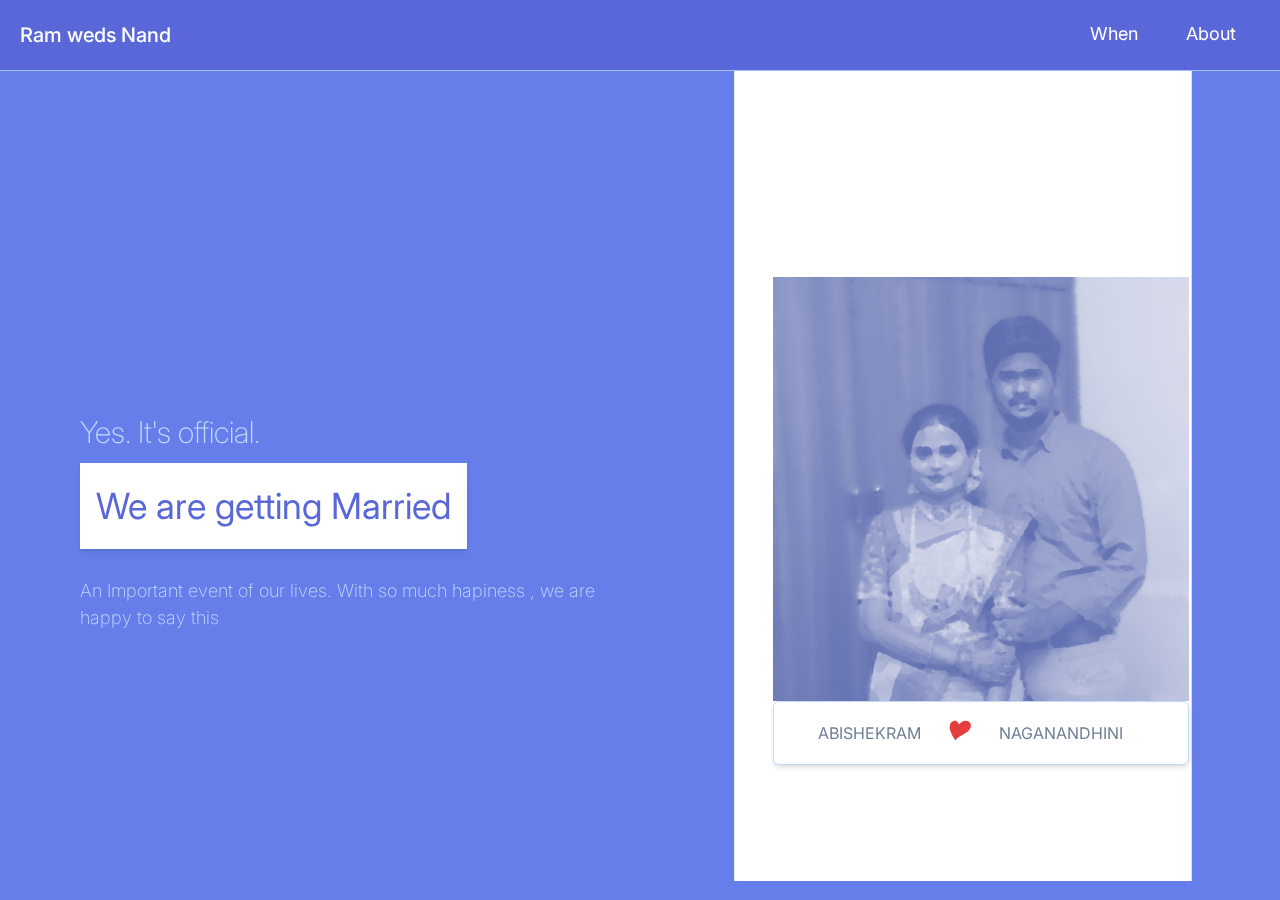
==== index.html @ 446b0c66 "initial draft" ====
<!DOCTYPE html><html lang="en"><head><meta charset="utf-8"><link href="/favicon.ico" rel="icon"><meta content="width=device-width,initial-scale=1,minimum-scale=1" name="viewport"><meta content="#000000" name="theme-color"><meta content="Web site created using create-react-app" name="description"><link href="https://fonts.googleapis.com/css2?family=Inter:wght@100;200;300;400;500&display=swap" rel="stylesheet"><link href="/manifest.json" rel="manifest"><title>React App</title><link href="/static/css/main.a4588441.chunk.css" rel="stylesheet"><link href="https://fonts.googleapis.com" rel="preconnect"><link href="https://fonts.gstatic.com" rel="preconnect"></head><body><noscript>You need to enable JavaScript to run this app.</noscript><div id="root"><div class="site container mx-auto"><div style="position:absolute;width:100%;height:100%;overflow:hidden scroll;transform:translate3d(0,0,0)"><div style="position:absolute;width:100%;transform:translate3d(0,0,0);overflow:hidden;height:2550px"><div style="position:absolute;background-size:auto;background-repeat:no-repeat;will-change:transform;width:100%;height:850px;transform:translate3d(0,0,0)"><header class="flex p-5 border-b bg-indigo-600 border-indigo-300 w-full"><div class="text-white flex-grow"><span class="hidden md:block text-xl font-medium">Ram weds Nand</span><span class="md:hidden text-xl font-medium">R weds N</span></div><p class="cursor-pointer text-white mx-6 text-lg">When</p><p class="cursor-pointer text-white mx-6 text-lg">About</p></header><div class="intro-area md:h-full bg-indigo-500"><div class="flex h-full flex-col lg:flex-row items-center justify-center"><div class="text-area flex hero mx-10 px-10 justify-center flex-col items-start md:w-6/12"><p class="text-indigo-200 font-thin text-lg md:text-3xl">Yes. It's official.</p><h1 class="text-4xl my-2 bg-white p-4 shadow-md text-indigo-600 text-main">We are getting Married</h1><p class="text-indigo-200 font-thin mt-5 text-lg">An Important event of our lives. With so much hapiness , we are happy to say this</p></div><div class="ballon-area bg-transparent flex flex-col items-center md:w-6/12"><img src="/static/media/us_paint.7fd622e3.png" class="ours" alt="Abishek&Nandhini"><div class="peoples border w-full bg-white rounded-md border-indigo-200 ours shadow-md h-16 px-4 flex items-center"><div class="px-4 flex items-center"><span class="text-gray-600 px-3">ABISHEKRAM </span><img src="/static/media/heart.2085a9f5.svg" class="mx-3" height="30" width="30" alt="heart"><span class="text-gray-600 px-3">NAGANANDHINI</span></div></div></div></div></div></div><div style="position:absolute;background-size:auto;background-repeat:no-repeat;will-change:transform;width:100%;height:850px;transform:translate3d(0,1275px,0)"><div id="when"><div class="flex justify-center items-center"><div class="text-3xl text-blue mx-3 md:w-6/12 text-center my-16">We request the pleasure of your company on the occassion of the wedding.</div></div><div class="w-full flex items-center mb-10 h-64 spacing"><svg data-name="Layer 1" id="b1da7443-2b43-4a55-9b6b-835488f8f109" viewBox="0 0 1077.87045 818.13939"><defs id="defs371"></defs><title id="title2">Cake</title><path d="m 661.85215,51.741445 c -46.25213,32.38378 -106.24227,30.28762 -158.81363,13.43957 -52.57136,-16.84805 -100.857,-46.8456 -152.0853,-68.1669195 A 494.18659,494.18659 0 0 0 217.34377,-37.820105 c -65.27725,-7.46816 -138.17815,1.629 -183.6634,53.98071 -50.65048,58.29669 -46.76155,163.447635 8.0244,216.968425 27.86523,27.22173 64.3542,40.58007 96.17591,61.83552 31.82171,21.25545 61.27768,56.54522 58.56766,97.56983 -2.50884,37.97919 -31.67671,67.1203 -61.86034,85.4044 -23.33,14.13247 -52.06519,29.56582 -54.877,58.83474 -2.72081,28.32129 21.43765,50.51207 44.50822,63.13276 75.26244,41.17208 167.99042,40.7761 242.96352,-1.03754 26.75083,-14.91935 51.33838,-34.75613 79.39114,-46.38368 73.6499,-30.52707 154.80787,0.20352 232.79573,11.43993 A 465.4391,465.4391 0 0 0 877.37269,549.5123 c 38.62329,-11.40826 77.38928,-28.84831 104.52167,-61.3378 19.56544,-23.42852 31.75434,-53.07661 43.19754,-82.35738 q 18.3045,-46.83727 35.1888,-94.3336 c 6.7571,-19.00815 13.4063,-38.38513 15.1515,-58.71982 3.1631,-36.85563 -10.159,-73.28074 -28.3011,-104.38505 C 1004.0612,74.536075 931.52202,22.612155 853.00432,9.4216555 774.48662,-3.7688445 691.29174,21.992655 630.3611,78.363755" id="path4" fill="#6c63ff" opacity="0.1" class="cake-bg"></path><g class="cake-hold"><ellipse cx="605.48305" cy="706.71134" fill="#6c63ff" id="ellipse42" opacity="0.1" rx="302.44355" ry="22.4762"></ellipse><path d="M339.48168,683.15189H861.84321a17.03368,17.03368,0,0,1,17.03368,17.03368v2.19773a0,0,0,0,1,0,0H322.448a0,0,0,0,1,0,0v-2.19773A17.03368,17.03368,0,0,1,339.48168,683.15189Z" id="path104" fill="#d4d5e0"></path></g><g class="cake"><polygon fill="#53425a" id="polygon44" points="580.006 121.167 580.006 156.496 583.71 156.496 583.71 119.458 580.006 121.167"></polygon><polygon fill="#53425a" id="polygon46" points="655.792 130.569 655.792 163.334 660.921 163.334 659.781 126.865 655.792 130.569"></polygon><polygon fill="#53425a" id="polygon48" points="509.919 136.837 506.5 140.541 506.5 172.451 509.919 172.451 509.919 136.837"></polygon><path d="M585.22893,271.785H563.006V207.97087h17.09459a8.56,8.56,0,0,0-.39319,1.51289c-.66666,3.66677-.46154,10.58156.1624,18.50486C581.357,246.98074,585.22893,271.785,585.22893,271.785Z" id="path50" transform="translate(-61.06478 -40.93031)" fill="#f3d2c1"></path><path d="M662.72724,271.785l-27.924,3.41892V192.01309h17.66724c-.11962.94018-.19657,2.00859-.23929,3.19668a140.553,140.553,0,0,0,1.10258,18.77838c.59832,5.419,1.38466,11.23971,2.24794,17.02625.66672,4.48733,1.38466,8.949,2.0941,13.197C660.24,259.45121,662.72724,271.785,662.72724,271.785Z" id="path52" transform="translate(-61.06478 -40.93031)" fill="#f3d2c1"></path><path d="M737.94343,263.23766l-27.35134,2.28216v-66.6689h18.804c-.66666,1.41883-.95729,3.81206-.96585,6.8549a122.57618,122.57618,0,0,0,1.47016,16.41937C732.5672,240.801,737.94343,263.23766,737.94343,263.23766Z" id="path54" transform="translate(-61.06478 -40.93031)" fill="#f3d2c1"></path><path d="M575.542,113.09307s1.70946,6.83783-16.23986,25.64188-10.82658,56.69706,8.26238,55.55742c0,0,17.84548,2.94358,24.26486-9.20527a16.26781,16.26781,0,0,0-1.139-16.66938c-5.89878-8.68687-17.276-26.94276-15.14837-35.66588Z" id="path56" transform="translate(-61.06478 -40.93031)" fill="#ffc13d" class="flame"></path><path d="M723.67907,104.51706s1.70946,6.83783-16.23986,25.64188-10.82657,56.69706,8.26239,55.55742c0,0,17.84547,2.94358,24.26485-9.20527a16.26779,16.26779,0,0,0-1.139-16.66938c-5.89879-8.68686-17.276-26.94276-15.14838-35.66587Z" id="path60" transform="translate(-61.06478 -40.93031)" fill="#ffc13d" class="flame"></path><path d="M721.41408,145.27352s.8,3.2002-7.60048,12.00077-5.067,26.535,3.86691,26.00165c0,0,8.35194,1.37764,11.3563-4.30819a7.61358,7.61358,0,0,0-.53307-7.80151c-2.76072-4.06557-8.0854-12.60959-7.08966-16.69213Z" id="path62" transform="translate(-61.06478 -40.93031)" fill="#fff" opacity="0.5"></path><path d="M648.10044,79.78733s2.07871,8.31482-19.74771,31.18059-13.16514,68.94375,10.04708,67.55795c0,0,21.70014,3.57941,29.50612-11.19363a19.78166,19.78166,0,0,0-1.385-20.27c-7.17294-10.56325-21.00761-32.76246-18.42046-43.36979Z" id="path64" transform="translate(-61.06478 -40.93031)" fill="#ffc13d" class="flame"></path><path d="M579.86976,227.98862c-5.22238,5.49591-12.4363,15.33385-16.8638,21.56486V227.00572c4.88053-5.88055,11.87221-12.86367,16.7014-17.522C579.0407,213.15053,579.24582,220.06532,579.86976,227.98862Z" id="path68" transform="translate(-61.06478 -40.93031)" fill="#fff" opacity="0.5"></path><path d="M653.33377,213.98815a199.17332,199.17332,0,0,0-18.53053,16.85529v-21.5563a99.76217,99.76217,0,0,1,17.428-14.07737A140.553,140.553,0,0,0,653.33377,213.98815Z" id="path70" transform="translate(-61.06478 -40.93031)" fill="#fff" opacity="0.5"></path><path d="M657.67581,244.21142c-6.8635,6.01728-16.30825,14.57313-22.87257,20.53913V249.32269c6.855-6.30791,15.23984-13.57311,20.77847-18.30829C656.24843,235.50173,656.96637,239.96339,657.67581,244.21142Z" id="path72" transform="translate(-61.06478 -40.93031)" fill="#f3d2c1"></path><path d="M729.90045,222.12519c-6.59,5.52157-14.23127,13.11158-19.30836,18.334V218.96268c5.39334-5.36767,12.54742-10.11141,17.8382-13.25686A122.57618,122.57618,0,0,0,729.90045,222.12519Z" id="path74" transform="translate(-61.06478 -40.93031)" fill="#fff" opacity="0.5"></path><rect fill="#c99398" height="127.64532" id="rect76" width="278.92389" x="453.79426" y="246.23978"></rect><path d="M793.78292,287.17009v19.21435c-5.3335,1.03419-12.32518-.56415-18.18011-2.52146a24.1701,24.1701,0,0,0-20.90665,2.63258c-16.06895,10.5046-28.61638,8.28233-37.3688,3.05989a32.191,32.191,0,0,0-29.12919-2.24789,31.62676,31.62676,0,0,1-12.91495,2.36757,27.26651,27.26651,0,0,0-14.65858,4.0429c-13.197,7.9917-26.35133,3.36759-34.61655-1.4616a24.40043,24.40043,0,0,0-17.898-2.5813,25.785,25.785,0,0,1-7.949.6496,29.82535,29.82535,0,0,0-17.55613,3.78645c-21.787,12.72693-28.98385-2.72659-33.27461-5.00015-4.8463-2.56419-5.41045,6.26513-6.83783,6.26513s-6.26519-11.67558-7.41049-7.69257c-.52993,1.87186-5.01726,4.11981-9.63282,5.98311a19.218,19.218,0,0,1-10.59011,1.09408V287.17009Z" id="path78" transform="translate(-61.06478 -40.93031)" opacity="0.1"></path><path d="M525.97262,261.72212s-45.71376,20.40038-21.32,45.891a18.99689,18.99689,0,0,0,20.79823,4.34267c4.61229-1.8591,9.09915-4.10715,9.63391-5.9788,1.13964-3.98874,5.98311,7.69257,7.40766,7.69257s1.99437-8.83221,6.83783-6.268c4.29018,2.27127,11.48632,17.73112,33.27042,4.99755a29.88085,29.88085,0,0,1,17.5643-3.784,25.57433,25.57433,0,0,0,7.94279-.65068,24.42806,24.42806,0,0,1,17.9011,2.57955c8.26488,4.83,21.42127,9.45336,34.61417,1.4682a27.26077,27.26077,0,0,1,14.66319-4.0486,31.46519,31.46519,0,0,0,12.90972-2.36943,32.23663,32.23663,0,0,1,29.13319,2.24885c8.75173,5.2288,21.30162,7.44766,37.36683-3.05448a24.1437,24.1437,0,0,1,20.90269-2.63919c11.68411,3.91417,27.91865,6.40973,26.44662-10.70267C799.766,264.95,768.42595,257.25744,755.3201,256.97253s-34.759-2.56419-59.26125,0-74.36146,2.27928-74.36146,2.27928S537.97688,255.92765,525.97262,261.72212Z" id="path80" transform="translate(-61.06478 -40.93031)" fill="#f8f8fa"></path><rect fill="#c99398" height="156.27021" id="rect82" width="397.87658" x="396.80946" y="373.8851"></rect><path d="M793.78292,388.15639v26.659H638.67519q-.39753-.05125-.79494-.077a20.86814,20.86814,0,0,0-3.94029.077H514.859v-23.77c12.97478,1.58123,26.06069,3.58988,38.95858,3.5386,17.12026-.077,34.03534-3.6326,51.18976-2.67531,59.97636,3.33341,121.04679,4.32493,180.78385-2.77787C788.44942,388.81455,791.11617,388.4812,793.78292,388.15639Z" id="path84" transform="translate(-61.06478 -40.93031)" opacity="0.1"></path><path d="M855.75081,414.81541v14.09448c-4.32493-.547-8.48745-2.27356-12.66709-3.64116-3.76934-1.23081-7.84641-2.1881-11.67559-1.171-2.0172.53848-3.85483,1.59834-5.84637,2.21377-8.32506,2.59836-17.00908-2.81209-25.73589-2.84626-8.64986-.03417-16.38515,5.17966-24.82988,7.07718-13.05174,2.93172-26.394-2.21377-38.89875-6.98317-5.06-1.92315-10.92347-3.76078-15.65009-1.12825-2.077,1.15391-3.64116,3.05139-5.66687,4.29931-5.92326,3.65827-13.67567.80345-19.58188-2.889-3.73516-2.33339-8.25666-5.07709-12.197-3.11123-2.03426,1.00858-3.3078,3.05139-4.99164,4.56428-5.33351,4.77791-13.727,3.49582-20.26561.58977-6.53014-2.9061-12.73549-7.19681-19.86395-7.72679-10.05158-.76067-18.85533,6.01733-27.62482,10.9833s-20.93236,7.90625-28.08645.7949c-2.36756-2.35051-4.1198-5.75232-7.3592-6.56432-5.35917-1.33338-9.38492,5.29933-14.78681,6.46175-6.65838,1.43594-12.07734-5.64975-18.75277-7.043-6.90623-1.44449-13.33381,3.35908-19.428,6.90618s-14.94926,5.54723-19.36819.05133c-1.41028-1.75224-2.17955-4.1113-4.11125-5.27372a8.23976,8.23976,0,0,0-4.7523-.76072,48.28961,48.28961,0,0,0-16.76123,4.00868c-6.08567,2.68387-11.97477,6.70966-18.616,6.58143-.11962,0-.2393-.00855-.359-.01706V414.81541Z" id="path86" transform="translate(-61.06478 -40.93031)" opacity="0.1"></path><path d="M553.81434,396.2929c-30.52022.12919-62.04306-11.3139-90.817-1.13741-10.4405,3.6925-21.029,12.42945-19.92809,23.44882a16.08175,16.08175,0,0,0,15.16183,13.99129c6.64583.12838,12.53348-3.90136,18.61606-6.582a48.23892,48.23892,0,0,1,16.76677-4.01339,8.28854,8.28854,0,0,1,4.753.76727c1.928,1.15674,2.70008,3.52168,4.10938,5.27352,4.42088,5.49545,13.26969,3.49469,19.3653-.05322s12.52636-8.35316,19.43022-6.91063c6.67,1.39365,12.08971,8.48267,18.75064,7.04643,5.39973-1.1643,9.42524-7.79193,14.78555-6.45783,3.24447.8075,4.99258,4.20694,7.36357,6.56428,7.14781,7.10667,19.31229,4.16878,28.08228-.79943s17.57221-11.74161,27.62338-10.98672c7.13314.53573,13.33311,4.828,19.87015,7.73241s14.93261,4.18424,20.26041-.58893c1.68926-1.5134,2.96278-3.56046,4.99346-4.57057,3.93911-1.9594,8.46274.78428,12.19394,3.11537,5.90792,3.691,13.66249,6.5482,19.5889,2.887,2.01867-1.24709,3.588-3.14367,5.661-4.29821,4.72765-2.633,10.59585-.79551,15.65211,1.13266,12.50125,4.76725,25.84952,9.9135,38.90289,6.97792,8.43711-1.89742,16.17949-7.106,24.82727-7.07412,8.72291.03211,17.40825,5.44354,25.73608,2.84788,1.98918-.62,3.82748-1.677,5.84081-2.21343,3.83579-1.022,7.90741-.0656,11.68031,1.16845,5.00614,1.63742,9.99053,3.7923,15.25762,3.80752s11.02793-2.86,12.288-7.97416c.9646-3.9149-.91453-7.9726-3.25943-11.2526-8.51489-11.91046-23.27858-18.03985-37.82877-19.6692s-29.21245.64422-43.75131,2.37166c-59.73875,7.09789-120.8111,6.10982-180.78208,2.77458C587.85467,392.66413,570.9374,396.22042,553.81434,396.2929Z" id="path88" transform="translate(-61.06478 -40.93031)" fill="#f8f8fa"></path><rect fill="#c99398" height="181.20265" id="rect90" width="439.93783" x="369.88548" y="516.05227"></rect><path d="M872.83685,552.0166a519.32412,519.32412,0,0,1-66.72874,9.91484,45.84426,45.84426,0,0,0-22.51355,1.718c-.13678.04272-.27352.08545-.4103.13673-13.86369,4.90619-25.79573,16.539-40.49709,16.351-11.73542-.15384-21.88105-7.90625-33.15494-11.15421a42.23114,42.23114,0,0,0-9.89778-1.61545,43.4249,43.4249,0,0,0-6.82928.18807c-13.63294.359-27.26584.50426-40.89878.22224-20.00069-.40175-39.95861-1.72657-59.91657-3.04284q-32.001-2.11548-64.0021-4.23092-30.10362-1.98723-60.2157-3.97451-7.38487-.4872-14.78681-.98291c-5.30789-.35047-9.24818.79489-11.39356-3.94885-2.54713-5.67541-.29919-11.32516,2.8206-16.26552,2.68386.05128,5.37623.23935,8.05153.42736q60.97641,4.295,121.92719,8.88921l-6.24807,1.10258A682.06118,682.06118,0,0,1,696.50616,537.811c20.04342.65811,40.1979,2.19666,60.096-.359,13.98336-1.79491,27.6847-5.58991,41.73646-6.778,19.29975-1.63251,38.64228,1.7009,57.737,5.02581a116.104,116.104,0,0,1,11.93205,2.53C869.02479,543.11884,870.16154,547.99936,872.83685,552.0166Z" id="path92" transform="translate(-61.06478 -40.93031)" opacity="0.1"></path><path d="M870.88809,556.98258v17.03475c-5.4874-.812-10.86363-1.61545-14.1971,2.28211-1.56411,1.83769-2.171,4.33349-3.69238,6.2139-3.1369,3.8719-9.26529,3.8634-13.74407,1.66674-4.47027-2.19666-7.88063-6.043-11.73547-9.20546a46.66119,46.66119,0,0,0-44.33481-7.76951c-13.86369,4.90619-25.79573,16.539-40.49709,16.351-11.73542-.15385-21.88105-7.90625-33.15494-11.15421a44.78974,44.78974,0,0,0-37.779,6.419c-7.98314,5.66686-15.52186,14.462-25.24013,13.34231-5.09421-.58976-9.37641-3.90612-13.70134-6.66688a72.89966,72.89966,0,0,0-28.69328-10.63283c-4.45311-.6325-9.17979-.82056-13.28248,1.02568-5.1711,2.3334-8.51312,7.48744-13.3167,10.51316-11.15421,7.01735-25.61621.68378-37.11234-5.75231-11.50467-6.43614-25.73589-13.02607-37.12945-6.41047-2.68386,1.55561-4.98308,3.77789-7.82079,5.02581C479.43049,586.29979,463.69494,559.1963,447.25,565.188c-3.70955,1.35049-6.66688,4.26509-10.3166,5.76943a12.36821,12.36821,0,0,1-5.9831.83761V556.98258Z" id="path94" transform="translate(-61.06478 -40.93031)" opacity="0.1"></path><path d="M574.3952,546.35549q-60.95452-4.58713-121.93034-8.885c-7.05844-.49751-14.29773-.97386-21.08084,1.04075s-13.12151,7.08092-14.57243,14.00653c-2.19351,10.47014,10.23123,20.79764,20.124,16.72713,3.65133-1.50239,6.60662-4.41991,10.31685-5.7703,16.44216-5.98439,32.18,21.11323,48.20052,14.07749,2.84064-1.24753,5.13753-3.46238,7.82058-5.02021,11.39733-6.61752,25.6285-.02378,37.12917,6.41247s25.96162,12.76192,37.118,5.74583c4.80482-3.02169,8.1408-8.17553,13.31563-10.50751,4.10424-1.84954,8.82484-1.663,13.28113-1.02493a72.77513,72.77513,0,0,1,28.69594,10.63272c4.32394,2.75614,8.60687,6.07051,13.70048,6.66035,9.719,1.12546,17.25985-7.676,25.23738-13.34036a44.82021,44.82021,0,0,1,37.78062-6.42169c11.27221,3.25,21.42144,11.00426,33.15182,11.157,14.70313.19145,26.63606-11.44248,40.49649-16.35242a46.685,46.685,0,0,1,44.34037,7.77212c3.85411,3.16471,7.25985,7.00548,11.73593,9.20416s10.60421,2.20775,13.74426-1.66647c1.52069-1.87624,2.12239-4.37738,3.6922-6.21272,6.41716-7.50261,20.39158,2.41224,28.17191-3.66523a10.65272,10.65272,0,0,0,3.5614-5.86348c1.95046-7.77429-2.93317-15.96775-9.622-20.384s-14.83663-5.88933-22.73286-7.26531c-19.087-3.32605-38.429-6.66492-57.7346-5.03172-14.05,1.18858-27.75122,4.98941-41.73679,6.78385-19.89389,2.55253-40.04886,1.01561-60.09508.35892a682.05255,682.05255,0,0,0-128.36461,7.93591" id="path96" transform="translate(-61.06478 -40.93031)" fill="#f8f8fa"></path><path d="M870.88809,688.85022v42.57407q-25.25727,1.29494-50.5231,2.57274c-27.19745,1.38466-54.42061,2.76932-81.64372,2.23939-23.00936-.453-45.96738-2.265-68.96813-2.983-48.36061-1.50433-96.858,1.87186-145.08177-2-15.43642-1.23937-30.82155-3.21379-46.28363-4.09419a340.601,340.601,0,0,0-47.43748.68377V687.73052a37.31411,37.31411,0,0,1,4.36765-.10256,55.84923,55.84923,0,0,1,22.0264,5.32495c5.39334,2.55568,10.50461,6.02588,16.38515,7.043,15.29968,2.64109,28.59071-11.81236,44.0784-12.96628,12.47053-.92307,23.676,6.81222,34.37725,13.28253,2.05988,1.23937,4.35055,2.48724,6.71816,2.13682,1.983-.29063,3.61549-1.64962,5.23094-2.83771,15.26546-11.26532,38.52267-9.89778,52.35218,3.08557,1.50434,1.40176,3.00011,2.983,4.98309,3.50437,3.92318,1.04279,7.44466-2.359,10.55589-4.97448,16.85524-14.21416,42.83048-9.94051,62.173.6581,3.58132,1.95737,7.54728,4.1882,11.50468,3.16251,2.64964-.68377,4.69246-2.718,6.81217-4.45316,16.47065-13.51327,41.2407-11.00036,60.51484-1.91458,1.86335.88039,3.82922,1.82913,5.872,1.59834,2.45307-.29058,4.33343-2.17955,6.2224-3.76078a31.73577,31.73577,0,0,1,33.37718-4.13692c3.04283,1.46161,5.86348,3.436,9.09433,4.4275,9.20545,2.81209,18.5562-2.90605,27.74454-5.8036A47.66956,47.66956,0,0,1,870.88809,688.85022Z" id="path98" transform="translate(-61.06478 -40.93031)" opacity="0.1"></path><path d="M917.24861,730.77469q-48.43756,2.47451-96.88362,4.9318c-27.19745,1.38466-54.42061,2.76932-81.64372,2.23939-23.00936-.453-45.96738-2.265-68.96813-2.983-48.36061-1.50433-96.858,1.87186-145.08177-2-15.43642-1.23937-30.82155-3.2138-46.28363-4.09419a344.33108,344.33108,0,0,0-52.18978,1.10263c-3.70954.35042-9.41913,2.20517-13.009,1.47867-3.87189-.78634-2.39323-1.23081-1.12819-4.89759a32.43645,32.43645,0,0,0,.95729-3.32491c1.05986-4.48733,1.25643-9.01738,1.69235-13.67567.5641-5.94893,1.43594-12.49614,6.35919-16.539,3.8719-3.18813,9.23107-3.83773,14.24832-3.67533a55.84906,55.84906,0,0,1,22.0264,5.325c5.39334,2.55568,10.50461,6.02588,16.38515,7.043,15.29968,2.64109,28.59071-11.81237,44.0784-12.96628,12.47053-.92307,23.676,6.81222,34.37725,13.28253,2.05988,1.23937,4.35055,2.48724,6.71816,2.13682,1.983-.29063,3.61549-1.64962,5.23094-2.83771,15.26546-11.26533,38.52267-9.89778,52.35218,3.08556,1.50434,1.40177,3.00011,2.983,4.98309,3.50437,3.92318,1.0428,7.44466-2.359,10.55589-4.97448,16.85524-14.21415,42.83048-9.9405,62.173.65811,3.58132,1.95736,7.54728,4.1882,11.50468,3.16251,2.64964-.68377,4.69246-2.718,6.81217-4.45316,16.47065-13.51327,41.2407-11.00036,60.51484-1.91458,1.86335.88039,3.82922,1.82913,5.872,1.59834,2.45307-.29058,4.33343-2.17955,6.2224-3.76078a31.73577,31.73577,0,0,1,33.37718-4.13692c3.04283,1.46161,5.86348,3.436,9.09433,4.4275,9.20545,2.81209,18.5562-2.906,27.74454-5.8036a48.03718,48.03718,0,0,1,60.002,30.51385A45.82008,45.82008,0,0,1,917.24861,730.77469Z" id="path100" transform="translate(-61.06478 -40.93031)" fill="#f8f8fa"></path><path d="M917.24861,730.77469q-48.43756,2.47451-96.88362,4.9318c-27.19745,1.38466-54.42061,2.76932-81.64372,2.23939-23.00936-.453-45.96738-2.265-68.96813-2.983-48.36061-1.50433-96.858,1.87186-145.08177-2-15.43642-1.23937-30.82155-3.2138-46.28363-4.09419a344.33108,344.33108,0,0,0-52.18978,1.10263c-3.70954.35042-9.41913,2.20517-13.009,1.47867-3.87189-.78634-2.39323-1.23081-1.12819-4.89759a32.43645,32.43645,0,0,0,.95729-3.32491H915.34253A45.82008,45.82008,0,0,1,917.24861,730.77469Z" id="path102" transform="translate(-61.06478 -40.93031)" opacity="0.1"></path><rect fill="#6c63ff" height="8.65782" id="rect106" width="3.13401" x="526.10833" y="275.90213" rx="1.38793" transform="translate(41.81662 -180.84306) rotate(16.71337)"></rect><rect fill="#6c63ff" height="8.65782" id="rect108" width="3.13401" x="480.54425" y="401.36964" rx="1.38793" transform="translate(75.9745 -162.43941) rotate(16.7134)"></rect><rect fill="#6c63ff" height="8.65782" id="rect110" width="3.13401" x="431.74495" y="546.6512" rx="1.38793" transform="translate(115.69372 -142.26811) rotate(16.7134)"></rect><rect fill="#6c63ff" height="8.65782" id="rect112" width="3.13401" x="553.76243" y="556.30133" rx="1.38793" transform="translate(123.62343 -176.95072) rotate(16.71339)"></rect><rect fill="#6c63ff" height="8.65782" id="rect114" width="3.13401" x="626.20969" y="550.86385" rx="1.38793" transform="translate(125.12019 -198.01511) rotate(16.71339)"></rect><rect fill="#6c63ff" height="8.65782" id="rect116" width="3.13401" x="728.33345" y="561.8857" rx="1.38793" transform="translate(132.60376 -226.91845) rotate(16.71336)"></rect><rect fill="#6c63ff" height="8.65782" id="rect118" width="3.13401" x="798.17856" y="545.77913" rx="1.38793" transform="translate(130.92294 -247.68567) rotate(16.71341)"></rect><rect fill="#6c63ff" height="8.65782" id="rect120" width="3.13401" x="491.42064" y="552.65367" rx="1.38793" transform="translate(119.94079 -159.17627) rotate(16.71339)"></rect><rect fill="#6c63ff" height="8.65782" id="rect122" width="3.13401" x="639.50425" y="567.28945" rx="1.38793" transform="translate(130.40522 -201.14431) rotate(16.71336)"></rect><rect fill="#6c63ff" height="8.65782" id="rect124" width="3.13401" x="700.60922" y="550.86385" rx="1.38793" transform="translate(128.26288 -219.41104) rotate(16.71337)"></rect><rect fill="#6c63ff" height="8.65782" id="rect126" width="3.13401" x="829.66051" y="545.77913" rx="1.38793" transform="translate(132.25251 -256.73908) rotate(16.71338)"></rect><rect fill="#6c63ff" height="8.65782" id="rect128" width="3.13401" x="686.29737" y="274.17495" rx="1.38793" transform="translate(-5.05549 626.77908) rotate(-53.67407)"></rect><rect fill="#6c63ff" height="8.65782" id="rect130" width="3.13401" x="648.24594" y="271.33166" rx="1.38793" transform="translate(-18.27512 594.96399) rotate(-53.67411)"></rect><rect fill="#6c63ff" height="8.65782" id="rect132" width="3.13401" x="586.46185" y="271.33166" rx="1.38793" transform="translate(-43.45988 545.18668) rotate(-53.67408)"></rect><rect fill="#6c63ff" height="8.65782" id="rect134" width="3.13401" x="504.15728" y="397.15699" rx="1.38793" transform="translate(-178.38161 530.16616) rotate(-53.67407)"></rect><rect fill="#6c63ff" height="8.65782" id="rect136" width="3.13401" x="508.84965" y="409.86887" rx="1.38793" transform="translate(-186.71029 539.12851) rotate(-53.67409)"></rect><rect fill="#6c63ff" height="8.65782" id="rect138" width="3.13401" x="610.4159" y="398.16644" rx="1.38793" transform="translate(-135.8815 616.18604) rotate(-53.67407)"></rect><rect fill="#6c63ff" height="8.65782" id="rect140" width="3.13401" x="570.12832" y="563.59733" rx="1.38793" transform="translate(-285.58466 651.16155) rotate(-53.67409)"></rect><rect fill="#6c63ff" height="8.65782" id="rect142" width="3.13401" x="720.41864" y="404.72028" rx="1.38793" transform="translate(-96.32206 707.48249) rotate(-53.67408)"></rect><rect fill="#6c63ff" height="8.65782" id="rect144" width="3.13401" x="765.66045" y="410.72339" rx="1.38793" transform="translate(-82.71689 746.37917) rotate(-53.67409)"></rect><rect fill="#6c63ff" height="8.65782" id="rect146" width="3.13401" x="751.97074" y="545.77913" rx="1.38793" transform="translate(-197.10654 790.40058) rotate(-53.67402)"></rect><rect fill="#6c63ff" height="8.65782" id="rect148" width="3.13401" x="845.20915" y="561.85512" rx="1.38793" transform="translate(-172.05216 872.07244) rotate(-53.67405)"></rect><rect fill="#6c63ff" height="8.65782" id="rect150" width="3.13401" x="528.97732" y="552.65367" rx="1.38793" transform="translate(-293.54189 613.54666) rotate(-53.67407)"></rect><rect fill="#6c63ff" height="8.65782" id="rect152" width="3.13401" x="461.08617" y="546.6512" rx="1.38793" transform="translate(-316.37991 556.40225) rotate(-53.67404)"></rect><rect fill="#6c63ff" height="8.65782" id="rect154" width="3.13401" x="595.81123" y="557.15606" rx="1.38793" transform="translate(-269.92634 669.22717) rotate(-53.67406)"></rect><rect fill="#6c63ff" height="8.65782" id="rect156" width="3.13401" x="668.50417" y="552.65367" rx="1.38793" transform="translate(-236.66773 725.95757) rotate(-53.67405)"></rect><rect fill="#6c63ff" height="8.65782" id="rect158" width="3.13401" x="760.16357" y="278.02903" rx="1.38793" transform="translate(490.62469 -543.32851) rotate(54.67721)"></rect><rect fill="#6c63ff" height="8.65782" id="rect160" width="3.13401" x="679.98692" y="289.82435" rx="1.38793" transform="translate(466.42842 -472.93624) rotate(54.67719)"></rect><rect fill="#6c63ff" height="8.65782" id="rect162" width="3.13401" x="547.39176" y="405.92621" rx="1.38793" transform="translate(505.22607 -315.77707) rotate(54.67721)"></rect><rect fill="#6c63ff" height="8.65782" id="rect164" width="3.13401" x="587.48252" y="409.86887" rx="1.38793" transform="translate(525.35388 -346.82434) rotate(54.6772)"></rect><rect fill="#6c63ff" height="8.65782" id="rect166" width="3.13401" x="664.98083" y="409.86887" rx="1.38793" transform="translate(558.04365 -410.05578) rotate(54.67718)"></rect><rect fill="#6c63ff" height="8.65782" id="rect168" width="3.13401" x="689.20854" y="401.64767" rx="1.38793" transform="translate(561.5558 -433.29121) rotate(54.67719)"></rect><rect fill="#6c63ff" height="8.65782" id="rect170" width="3.13401" x="746.55325" y="404.72028" rx="1.38793" transform="translate(588.2517 -478.7831) rotate(54.67719)"></rect><rect fill="#6c63ff" height="8.65782" id="rect172" width="3.13401" x="788.39533" y="398.16644" rx="1.38793" transform="translate(600.5542 -515.6869) rotate(54.67719)"></rect><rect fill="#6c63ff" height="8.65782" id="rect174" width="3.13401" x="845.20915" y="401.64767" rx="1.38793" transform="translate(627.3595 -560.57326) rotate(54.67719)"></rect><rect fill="#6c63ff" height="8.65782" id="rect176" width="3.13401" x="670.86587" y="269.54135" rx="1.38793" transform="translate(46.10259 -222.74173) rotate(16.71337)"></rect><rect fill="#6c63ff" height="8.65782" id="rect178" width="3.13401" x="717.85446" y="267.45604" rx="1.38793" transform="translate(47.48805 -236.34318) rotate(16.71339)"></rect><rect fill="#6c63ff" height="8.65782" id="rect180" width="3.13401" x="653.34572" y="286.45432" rx="1.38793" transform="translate(50.2265 -216.98889) rotate(16.71339)"></rect><rect fill="#6c63ff" height="8.65782" id="rect182" width="3.13401" x="561.43896" y="289.82435" rx="1.38793" transform="translate(47.31296 -190.41544) rotate(16.71337)"></rect><rect fill="#6c63ff" height="8.65782" id="rect184" width="3.13401" x="725.06245" y="282.24167" rx="1.38793" transform="translate(52.04475 -237.79158) rotate(16.7134)"></rect><rect fill="#6c63ff" height="8.65782" id="rect186" width="3.13401" x="553.76243" y="269.54135" rx="1.38793" transform="translate(41.15569 -189.06474) rotate(16.71338)"></rect><rect fill="#6c63ff" height="8.65782" id="rect188" width="3.13401" x="602.03861" y="278.02903" rx="1.38793" transform="translate(45.63593 -202.58954) rotate(16.71337)"></rect><rect fill="#6c63ff" height="8.65782" id="rect190" width="3.13401" x="572.55044" y="401.36964" rx="1.38793" transform="translate(79.86117 -188.89887) rotate(16.71339)"></rect><rect fill="#6c63ff" height="8.65782" id="rect192" width="3.13401" x="644.67252" y="401.36964" rx="1.38793" transform="matrix(0.95776, 0.28758, -0.28758, 0.95776, 82.90794, -209.64006)"></rect><rect fill="#6c63ff" height="8.65782" id="rect194" width="3.13401" x="812.13641" y="404.72028" rx="1.38793" transform="translate(90.94561 -257.65809) rotate(16.71335)"></rect><rect fill="#6c63ff" height="8.65782" id="rect196" width="3.13401" x="829.66051" y="404.72028" rx="1.38793" transform="matrix(0.95776, 0.28758, -0.28758, 0.95776, 91.68591, -262.69774)"></rect><rect fill="#6c63ff" height="8.65782" id="rect198" width="3.13401" x="621.31191" y="289.82435" rx="1.38793" transform="translate(49.84231 -207.634) rotate(16.71338)"></rect><ellipse cx="122" cy="775.5068" fill="#6c63ff" id="ellipse204" opacity="0.1" rx="28.5981" ry="2.89702"></ellipse><ellipse cx="626.7996" cy="815.24236" fill="#6c63ff" id="ellipse212" opacity="0.1" rx="28.5981" ry="2.89702"></ellipse><path d="M660.06782,266.082c.45369-10.45977,6.77053-18.76245,14.32471-19.13236-.32627-.04452-.65586-.07565-.98908-.0901-7.98639-.3464-14.84443,8.22129-15.31787,19.13648-.45968,10.598,5.26871,19.5116,12.91216,20.33787C670.86166,287.12693,659.60891,276.66227,660.06782,266.082Z" id="path366" transform="translate(-61.06478 -40.93031)" fill="#fff" opacity="0.2"></path><path d="m 581.0686,99.593139 c 0,0 0.8,3.200201 -7.60048,12.000771 -8.40048,8.80057 -5.067,26.535 3.86691,26.00165 0,0 8.35194,1.37764 11.3563,-4.30819 a 7.61358,7.61358 0 0 0 -0.53307,-7.80151 c -2.76072,-4.06557 -8.0854,-12.60959 -7.08966,-16.69213 z" id="path62-4" fill="#ffffff" opacity="0.5"></path><path d="m 510.23331,115.35964 c 0,0 0.8,3.2002 -7.60048,12.00077 -8.40048,8.80057 -5.067,26.535 3.86691,26.00165 0,0 8.35194,1.37764 11.3563,-4.30819 a 7.61358,7.61358 0 0 0 -0.53307,-7.80151 c -2.76072,-4.06557 -8.0854,-12.60959 -7.08966,-16.69213 z" id="path62-7" fill="#ffffff" opacity="0.5"></path></g></svg></div><div class="flex items-start mb-10 justify-center"><div class="flex flex-col border-r border-gray-700 items-end px-10 md:px-20 md:w-6/12"><h3 class="my-3 text-blue font-medium text-xl md:text-5xl">When</h3><p class="text-blue font-light text-lg md:text-4xl">23/08/2020</p></div><div class="flex flex-col items-start px-10 md:px-20 md:w-6/12"><h3 class="my-3 text-blue font-medium text-xl md:text-5xl">Where</h3><p class="text-blue font-light text-lg md:text-4xl">Esther rani hall,</p><p class="text-blue font-light text-lg md:text-4xl">Kovilpatti</p></div></div></div></div><div style="position:absolute;background-size:auto;background-repeat:no-repeat;will-change:transform;width:100%;height:850px;transform:translate3d(0,2550px,0)"><div class="details"><h4 class="mx-20 text-4xl font-light my-10">The Couple _ :</h4><div class="flex flex-col md:flex-row items-center justify-center" id="about"><div class="groom md:w-4/12 md:ml-12 flex items-center flex-col justify-center"><h3 class="name text-2xl font-medium">Abishek ram R</h3><p class="font-light">Software Engineer</p><p class="font-light">SoftwareAG</p><img src="/static/media/arrow.1ab76c02.svg" class="mt-6 hidden md:block" height="100" width="300"></div><div class="w-6/12 mb-4 md:mb-0 md:w-4/12"><img src="/static/media/background_color.d2236617.png"></div><div class="bride md:w-4/12 items-center justify-center flex-col flex"><h3 class="name text-2xl font-medium">Naganandhini G</h3><p class="font-light">Staff - clerical</p><p class="font-light">State bank of India</p><img src="/static/media/arrow.1ab76c02.svg" class="mt-6 hidden md:block flip" height="100" width="300"></div></div><div class="my-10 flex items-center justify-center"><button class="p-3 text-red-200 bg-red-600">Send us some love</button></div></div></div></div></div></div></div><script>!function(e){function r(r){for(var n,l,f=r[0],i=r[1],a=r[2],c=0,s=[];c<f.length;c++)l=f[c],Object.prototype.hasOwnProperty.call(o,l)&&o[l]&&s.push(o[l][0]),o[l]=0;for(n in i)Object.prototype.hasOwnProperty.call(i,n)&&(e[n]=i[n]);for(p&&p(r);s.length;)s.shift()();return u.push.apply(u,a||[]),t()}function t(){for(var e,r=0;r<u.length;r++){for(var t=u[r],n=!0,f=1;f<t.length;f++){var i=t[f];0!==o[i]&&(n=!1)}n&&(u.splice(r--,1),e=l(l.s=t[0]))}return e}var n={},o={1:0},u=[];function l(r){if(n[r])return n[r].exports;var t=n[r]={i:r,l:!1,exports:{}};return e[r].call(t.exports,t,t.exports,l),t.l=!0,t.exports}l.m=e,l.c=n,l.d=function(e,r,t){l.o(e,r)||Object.defineProperty(e,r,{enumerable:!0,get:t})},l.r=function(e){"undefined"!=typeof Symbol&&Symbol.toStringTag&&Object.defineProperty(e,Symbol.toStringTag,{value:"Module"}),Object.defineProperty(e,"__esModule",{value:!0})},l.t=function(e,r){if(1&r&&(e=l(e)),8&r)return e;if(4&r&&"object"==typeof e&&e&&e.__esModule)return e;var t=Object.create(null);if(l.r(t),Object.defineProperty(t,"default",{enumerable:!0,value:e}),2&r&&"string"!=typeof e)for(var n in e)l.d(t,n,function(r){return e[r]}.bind(null,n));return t},l.n=function(e){var r=e&&e.__esModule?function(){return e.default}:function(){return e};return l.d(r,"a",r),r},l.o=function(e,r){return Object.prototype.hasOwnProperty.call(e,r)},l.p="/";var f=this.webpackJsonpmrg=this.webpackJsonpmrg||[],i=f.push.bind(f);f.push=r,f=f.slice();for(var a=0;a<f.length;a++)r(f[a]);var p=i;t()}([])</script><script src="/static/js/2.fe379439.chunk.js"></script><script src="/static/js/main.a5961d14.chunk.js"></script></body></html>
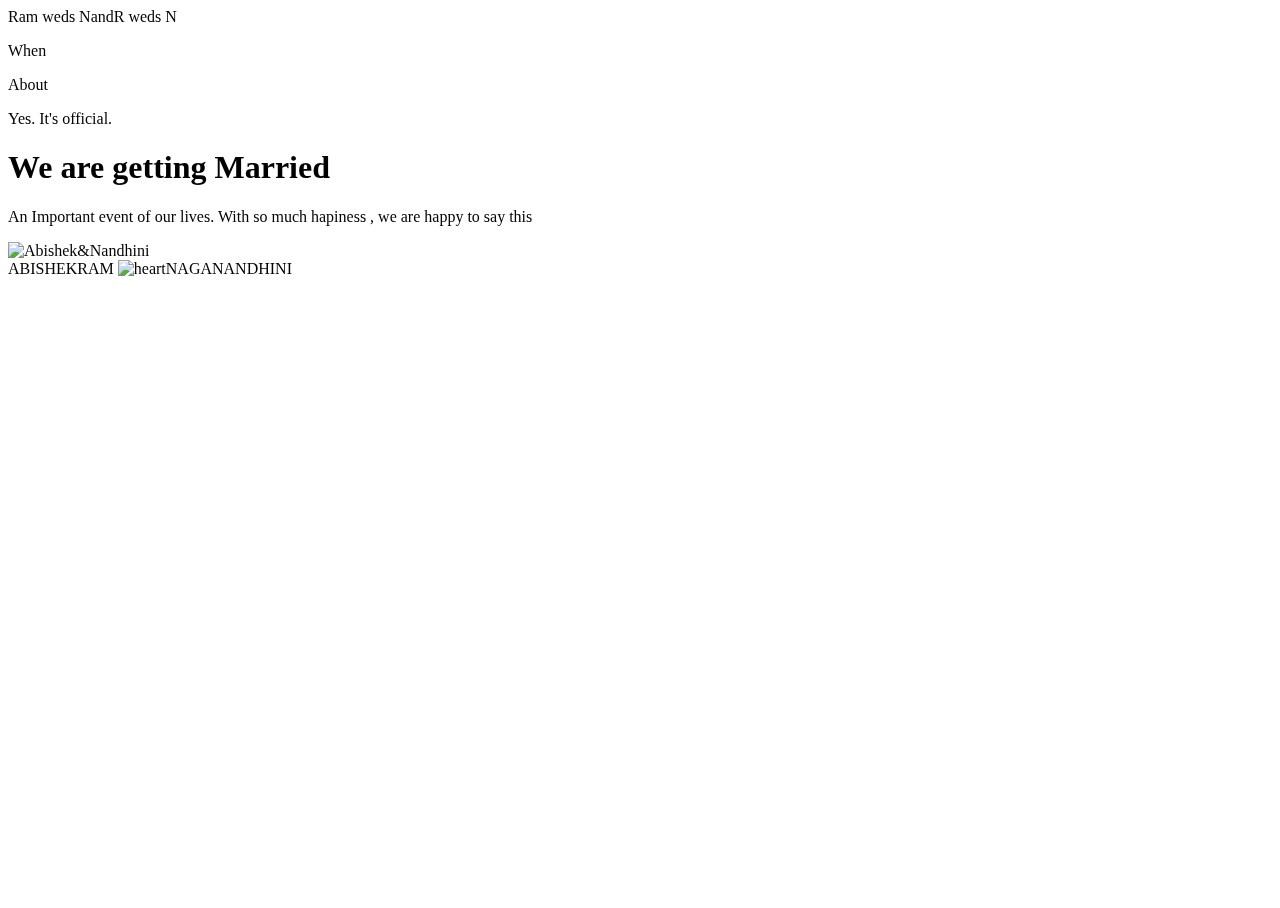
==== commit cfda7b17: "Draft 1" ====
--- a/index.html
+++ b/index.html
@@ -1 +1 @@
-<!DOCTYPE html><html lang="en"><head><meta charset="utf-8"><link href="/favicon.ico" rel="icon"><meta content="width=device-width,initial-scale=1,minimum-scale=1" name="viewport"><meta content="#000000" name="theme-color"><meta content="Web site created using create-react-app" name="description"><link href="https://fonts.googleapis.com/css2?family=Inter:wght@100;200;300;400;500&display=swap" rel="stylesheet"><link href="/manifest.json" rel="manifest"><title>React App</title><link href="/static/css/main.a4588441.chunk.css" rel="stylesheet"><link href="https://fonts.googleapis.com" rel="preconnect"><link href="https://fonts.gstatic.com" rel="preconnect"></head><body><noscript>You need to enable JavaScript to run this app.</noscript><div id="root"><div class="site container mx-auto"><div style="position:absolute;width:100%;height:100%;overflow:hidden scroll;transform:translate3d(0,0,0)"><div style="position:absolute;width:100%;transform:translate3d(0,0,0);overflow:hidden;height:2550px"><div style="position:absolute;background-size:auto;background-repeat:no-repeat;will-change:transform;width:100%;height:850px;transform:translate3d(0,0,0)"><header class="flex p-5 border-b bg-indigo-600 border-indigo-300 w-full"><div class="text-white flex-grow"><span class="hidden md:block text-xl font-medium">Ram weds Nand</span><span class="md:hidden text-xl font-medium">R weds N</span></div><p class="cursor-pointer text-white mx-6 text-lg">When</p><p class="cursor-pointer text-white mx-6 text-lg">About</p></header><div class="intro-area md:h-full bg-indigo-500"><div class="flex h-full flex-col lg:flex-row items-center justify-center"><div class="text-area flex hero mx-10 px-10 justify-center flex-col items-start md:w-6/12"><p class="text-indigo-200 font-thin text-lg md:text-3xl">Yes. It's official.</p><h1 class="text-4xl my-2 bg-white p-4 shadow-md text-indigo-600 text-main">We are getting Married</h1><p class="text-indigo-200 font-thin mt-5 text-lg">An Important event of our lives. With so much hapiness , we are happy to say this</p></div><div class="ballon-area bg-transparent flex flex-col items-center md:w-6/12"><img src="/static/media/us_paint.7fd622e3.png" class="ours" alt="Abishek&Nandhini"><div class="peoples border w-full bg-white rounded-md border-indigo-200 ours shadow-md h-16 px-4 flex items-center"><div class="px-4 flex items-center"><span class="text-gray-600 px-3">ABISHEKRAM </span><img src="/static/media/heart.2085a9f5.svg" class="mx-3" height="30" width="30" alt="heart"><span class="text-gray-600 px-3">NAGANANDHINI</span></div></div></div></div></div></div><div style="position:absolute;background-size:auto;background-repeat:no-repeat;will-change:transform;width:100%;height:850px;transform:translate3d(0,1275px,0)"><div id="when"><div class="flex justify-center items-center"><div class="text-3xl text-blue mx-3 md:w-6/12 text-center my-16">We request the pleasure of your company on the occassion of the wedding.</div></div><div class="w-full flex items-center mb-10 h-64 spacing"><svg data-name="Layer 1" id="b1da7443-2b43-4a55-9b6b-835488f8f109" viewBox="0 0 1077.87045 818.13939"><defs id="defs371"></defs><title id="title2">Cake</title><path d="m 661.85215,51.741445 c -46.25213,32.38378 -106.24227,30.28762 -158.81363,13.43957 -52.57136,-16.84805 -100.857,-46.8456 -152.0853,-68.1669195 A 494.18659,494.18659 0 0 0 217.34377,-37.820105 c -65.27725,-7.46816 -138.17815,1.629 -183.6634,53.98071 -50.65048,58.29669 -46.76155,163.447635 8.0244,216.968425 27.86523,27.22173 64.3542,40.58007 96.17591,61.83552 31.82171,21.25545 61.27768,56.54522 58.56766,97.56983 -2.50884,37.97919 -31.67671,67.1203 -61.86034,85.4044 -23.33,14.13247 -52.06519,29.56582 -54.877,58.83474 -2.72081,28.32129 21.43765,50.51207 44.50822,63.13276 75.26244,41.17208 167.99042,40.7761 242.96352,-1.03754 26.75083,-14.91935 51.33838,-34.75613 79.39114,-46.38368 73.6499,-30.52707 154.80787,0.20352 232.79573,11.43993 A 465.4391,465.4391 0 0 0 877.37269,549.5123 c 38.62329,-11.40826 77.38928,-28.84831 104.52167,-61.3378 19.56544,-23.42852 31.75434,-53.07661 43.19754,-82.35738 q 18.3045,-46.83727 35.1888,-94.3336 c 6.7571,-19.00815 13.4063,-38.38513 15.1515,-58.71982 3.1631,-36.85563 -10.159,-73.28074 -28.3011,-104.38505 C 1004.0612,74.536075 931.52202,22.612155 853.00432,9.4216555 774.48662,-3.7688445 691.29174,21.992655 630.3611,78.363755" id="path4" fill="#6c63ff" opacity="0.1" class="cake-bg"></path><g class="cake-hold"><ellipse cx="605.48305" cy="706.71134" fill="#6c63ff" id="ellipse42" opacity="0.1" rx="302.44355" ry="22.4762"></ellipse><path d="M339.48168,683.15189H861.84321a17.03368,17.03368,0,0,1,17.03368,17.03368v2.19773a0,0,0,0,1,0,0H322.448a0,0,0,0,1,0,0v-2.19773A17.03368,17.03368,0,0,1,339.48168,683.15189Z" id="path104" fill="#d4d5e0"></path></g><g class="cake"><polygon fill="#53425a" id="polygon44" points="580.006 121.167 580.006 156.496 583.71 156.496 583.71 119.458 580.006 121.167"></polygon><polygon fill="#53425a" id="polygon46" points="655.792 130.569 655.792 163.334 660.921 163.334 659.781 126.865 655.792 130.569"></polygon><polygon fill="#53425a" id="polygon48" points="509.919 136.837 506.5 140.541 506.5 172.451 509.919 172.451 509.919 136.837"></polygon><path d="M585.22893,271.785H563.006V207.97087h17.09459a8.56,8.56,0,0,0-.39319,1.51289c-.66666,3.66677-.46154,10.58156.1624,18.50486C581.357,246.98074,585.22893,271.785,585.22893,271.785Z" id="path50" transform="translate(-61.06478 -40.93031)" fill="#f3d2c1"></path><path d="M662.72724,271.785l-27.924,3.41892V192.01309h17.66724c-.11962.94018-.19657,2.00859-.23929,3.19668a140.553,140.553,0,0,0,1.10258,18.77838c.59832,5.419,1.38466,11.23971,2.24794,17.02625.66672,4.48733,1.38466,8.949,2.0941,13.197C660.24,259.45121,662.72724,271.785,662.72724,271.785Z" id="path52" transform="translate(-61.06478 -40.93031)" fill="#f3d2c1"></path><path d="M737.94343,263.23766l-27.35134,2.28216v-66.6689h18.804c-.66666,1.41883-.95729,3.81206-.96585,6.8549a122.57618,122.57618,0,0,0,1.47016,16.41937C732.5672,240.801,737.94343,263.23766,737.94343,263.23766Z" id="path54" transform="translate(-61.06478 -40.93031)" fill="#f3d2c1"></path><path d="M575.542,113.09307s1.70946,6.83783-16.23986,25.64188-10.82658,56.69706,8.26238,55.55742c0,0,17.84548,2.94358,24.26486-9.20527a16.26781,16.26781,0,0,0-1.139-16.66938c-5.89878-8.68687-17.276-26.94276-15.14837-35.66588Z" id="path56" transform="translate(-61.06478 -40.93031)" fill="#ffc13d" class="flame"></path><path d="M723.67907,104.51706s1.70946,6.83783-16.23986,25.64188-10.82657,56.69706,8.26239,55.55742c0,0,17.84547,2.94358,24.26485-9.20527a16.26779,16.26779,0,0,0-1.139-16.66938c-5.89879-8.68686-17.276-26.94276-15.14838-35.66587Z" id="path60" transform="translate(-61.06478 -40.93031)" fill="#ffc13d" class="flame"></path><path d="M721.41408,145.27352s.8,3.2002-7.60048,12.00077-5.067,26.535,3.86691,26.00165c0,0,8.35194,1.37764,11.3563-4.30819a7.61358,7.61358,0,0,0-.53307-7.80151c-2.76072-4.06557-8.0854-12.60959-7.08966-16.69213Z" id="path62" transform="translate(-61.06478 -40.93031)" fill="#fff" opacity="0.5"></path><path d="M648.10044,79.78733s2.07871,8.31482-19.74771,31.18059-13.16514,68.94375,10.04708,67.55795c0,0,21.70014,3.57941,29.50612-11.19363a19.78166,19.78166,0,0,0-1.385-20.27c-7.17294-10.56325-21.00761-32.76246-18.42046-43.36979Z" id="path64" transform="translate(-61.06478 -40.93031)" fill="#ffc13d" class="flame"></path><path d="M579.86976,227.98862c-5.22238,5.49591-12.4363,15.33385-16.8638,21.56486V227.00572c4.88053-5.88055,11.87221-12.86367,16.7014-17.522C579.0407,213.15053,579.24582,220.06532,579.86976,227.98862Z" id="path68" transform="translate(-61.06478 -40.93031)" fill="#fff" opacity="0.5"></path><path d="M653.33377,213.98815a199.17332,199.17332,0,0,0-18.53053,16.85529v-21.5563a99.76217,99.76217,0,0,1,17.428-14.07737A140.553,140.553,0,0,0,653.33377,213.98815Z" id="path70" transform="translate(-61.06478 -40.93031)" fill="#fff" opacity="0.5"></path><path d="M657.67581,244.21142c-6.8635,6.01728-16.30825,14.57313-22.87257,20.53913V249.32269c6.855-6.30791,15.23984-13.57311,20.77847-18.30829C656.24843,235.50173,656.96637,239.96339,657.67581,244.21142Z" id="path72" transform="translate(-61.06478 -40.93031)" fill="#f3d2c1"></path><path d="M729.90045,222.12519c-6.59,5.52157-14.23127,13.11158-19.30836,18.334V218.96268c5.39334-5.36767,12.54742-10.11141,17.8382-13.25686A122.57618,122.57618,0,0,0,729.90045,222.12519Z" id="path74" transform="translate(-61.06478 -40.93031)" fill="#fff" opacity="0.5"></path><rect fill="#c99398" height="127.64532" id="rect76" width="278.92389" x="453.79426" y="246.23978"></rect><path d="M793.78292,287.17009v19.21435c-5.3335,1.03419-12.32518-.56415-18.18011-2.52146a24.1701,24.1701,0,0,0-20.90665,2.63258c-16.06895,10.5046-28.61638,8.28233-37.3688,3.05989a32.191,32.191,0,0,0-29.12919-2.24789,31.62676,31.62676,0,0,1-12.91495,2.36757,27.26651,27.26651,0,0,0-14.65858,4.0429c-13.197,7.9917-26.35133,3.36759-34.61655-1.4616a24.40043,24.40043,0,0,0-17.898-2.5813,25.785,25.785,0,0,1-7.949.6496,29.82535,29.82535,0,0,0-17.55613,3.78645c-21.787,12.72693-28.98385-2.72659-33.27461-5.00015-4.8463-2.56419-5.41045,6.26513-6.83783,6.26513s-6.26519-11.67558-7.41049-7.69257c-.52993,1.87186-5.01726,4.11981-9.63282,5.98311a19.218,19.218,0,0,1-10.59011,1.09408V287.17009Z" id="path78" transform="translate(-61.06478 -40.93031)" opacity="0.1"></path><path d="M525.97262,261.72212s-45.71376,20.40038-21.32,45.891a18.99689,18.99689,0,0,0,20.79823,4.34267c4.61229-1.8591,9.09915-4.10715,9.63391-5.9788,1.13964-3.98874,5.98311,7.69257,7.40766,7.69257s1.99437-8.83221,6.83783-6.268c4.29018,2.27127,11.48632,17.73112,33.27042,4.99755a29.88085,29.88085,0,0,1,17.5643-3.784,25.57433,25.57433,0,0,0,7.94279-.65068,24.42806,24.42806,0,0,1,17.9011,2.57955c8.26488,4.83,21.42127,9.45336,34.61417,1.4682a27.26077,27.26077,0,0,1,14.66319-4.0486,31.46519,31.46519,0,0,0,12.90972-2.36943,32.23663,32.23663,0,0,1,29.13319,2.24885c8.75173,5.2288,21.30162,7.44766,37.36683-3.05448a24.1437,24.1437,0,0,1,20.90269-2.63919c11.68411,3.91417,27.91865,6.40973,26.44662-10.70267C799.766,264.95,768.42595,257.25744,755.3201,256.97253s-34.759-2.56419-59.26125,0-74.36146,2.27928-74.36146,2.27928S537.97688,255.92765,525.97262,261.72212Z" id="path80" transform="translate(-61.06478 -40.93031)" fill="#f8f8fa"></path><rect fill="#c99398" height="156.27021" id="rect82" width="397.87658" x="396.80946" y="373.8851"></rect><path d="M793.78292,388.15639v26.659H638.67519q-.39753-.05125-.79494-.077a20.86814,20.86814,0,0,0-3.94029.077H514.859v-23.77c12.97478,1.58123,26.06069,3.58988,38.95858,3.5386,17.12026-.077,34.03534-3.6326,51.18976-2.67531,59.97636,3.33341,121.04679,4.32493,180.78385-2.77787C788.44942,388.81455,791.11617,388.4812,793.78292,388.15639Z" id="path84" transform="translate(-61.06478 -40.93031)" opacity="0.1"></path><path d="M855.75081,414.81541v14.09448c-4.32493-.547-8.48745-2.27356-12.66709-3.64116-3.76934-1.23081-7.84641-2.1881-11.67559-1.171-2.0172.53848-3.85483,1.59834-5.84637,2.21377-8.32506,2.59836-17.00908-2.81209-25.73589-2.84626-8.64986-.03417-16.38515,5.17966-24.82988,7.07718-13.05174,2.93172-26.394-2.21377-38.89875-6.98317-5.06-1.92315-10.92347-3.76078-15.65009-1.12825-2.077,1.15391-3.64116,3.05139-5.66687,4.29931-5.92326,3.65827-13.67567.80345-19.58188-2.889-3.73516-2.33339-8.25666-5.07709-12.197-3.11123-2.03426,1.00858-3.3078,3.05139-4.99164,4.56428-5.33351,4.77791-13.727,3.49582-20.26561.58977-6.53014-2.9061-12.73549-7.19681-19.86395-7.72679-10.05158-.76067-18.85533,6.01733-27.62482,10.9833s-20.93236,7.90625-28.08645.7949c-2.36756-2.35051-4.1198-5.75232-7.3592-6.56432-5.35917-1.33338-9.38492,5.29933-14.78681,6.46175-6.65838,1.43594-12.07734-5.64975-18.75277-7.043-6.90623-1.44449-13.33381,3.35908-19.428,6.90618s-14.94926,5.54723-19.36819.05133c-1.41028-1.75224-2.17955-4.1113-4.11125-5.27372a8.23976,8.23976,0,0,0-4.7523-.76072,48.28961,48.28961,0,0,0-16.76123,4.00868c-6.08567,2.68387-11.97477,6.70966-18.616,6.58143-.11962,0-.2393-.00855-.359-.01706V414.81541Z" id="path86" transform="translate(-61.06478 -40.93031)" opacity="0.1"></path><path d="M553.81434,396.2929c-30.52022.12919-62.04306-11.3139-90.817-1.13741-10.4405,3.6925-21.029,12.42945-19.92809,23.44882a16.08175,16.08175,0,0,0,15.16183,13.99129c6.64583.12838,12.53348-3.90136,18.61606-6.582a48.23892,48.23892,0,0,1,16.76677-4.01339,8.28854,8.28854,0,0,1,4.753.76727c1.928,1.15674,2.70008,3.52168,4.10938,5.27352,4.42088,5.49545,13.26969,3.49469,19.3653-.05322s12.52636-8.35316,19.43022-6.91063c6.67,1.39365,12.08971,8.48267,18.75064,7.04643,5.39973-1.1643,9.42524-7.79193,14.78555-6.45783,3.24447.8075,4.99258,4.20694,7.36357,6.56428,7.14781,7.10667,19.31229,4.16878,28.08228-.79943s17.57221-11.74161,27.62338-10.98672c7.13314.53573,13.33311,4.828,19.87015,7.73241s14.93261,4.18424,20.26041-.58893c1.68926-1.5134,2.96278-3.56046,4.99346-4.57057,3.93911-1.9594,8.46274.78428,12.19394,3.11537,5.90792,3.691,13.66249,6.5482,19.5889,2.887,2.01867-1.24709,3.588-3.14367,5.661-4.29821,4.72765-2.633,10.59585-.79551,15.65211,1.13266,12.50125,4.76725,25.84952,9.9135,38.90289,6.97792,8.43711-1.89742,16.17949-7.106,24.82727-7.07412,8.72291.03211,17.40825,5.44354,25.73608,2.84788,1.98918-.62,3.82748-1.677,5.84081-2.21343,3.83579-1.022,7.90741-.0656,11.68031,1.16845,5.00614,1.63742,9.99053,3.7923,15.25762,3.80752s11.02793-2.86,12.288-7.97416c.9646-3.9149-.91453-7.9726-3.25943-11.2526-8.51489-11.91046-23.27858-18.03985-37.82877-19.6692s-29.21245.64422-43.75131,2.37166c-59.73875,7.09789-120.8111,6.10982-180.78208,2.77458C587.85467,392.66413,570.9374,396.22042,553.81434,396.2929Z" id="path88" transform="translate(-61.06478 -40.93031)" fill="#f8f8fa"></path><rect fill="#c99398" height="181.20265" id="rect90" width="439.93783" x="369.88548" y="516.05227"></rect><path d="M872.83685,552.0166a519.32412,519.32412,0,0,1-66.72874,9.91484,45.84426,45.84426,0,0,0-22.51355,1.718c-.13678.04272-.27352.08545-.4103.13673-13.86369,4.90619-25.79573,16.539-40.49709,16.351-11.73542-.15384-21.88105-7.90625-33.15494-11.15421a42.23114,42.23114,0,0,0-9.89778-1.61545,43.4249,43.4249,0,0,0-6.82928.18807c-13.63294.359-27.26584.50426-40.89878.22224-20.00069-.40175-39.95861-1.72657-59.91657-3.04284q-32.001-2.11548-64.0021-4.23092-30.10362-1.98723-60.2157-3.97451-7.38487-.4872-14.78681-.98291c-5.30789-.35047-9.24818.79489-11.39356-3.94885-2.54713-5.67541-.29919-11.32516,2.8206-16.26552,2.68386.05128,5.37623.23935,8.05153.42736q60.97641,4.295,121.92719,8.88921l-6.24807,1.10258A682.06118,682.06118,0,0,1,696.50616,537.811c20.04342.65811,40.1979,2.19666,60.096-.359,13.98336-1.79491,27.6847-5.58991,41.73646-6.778,19.29975-1.63251,38.64228,1.7009,57.737,5.02581a116.104,116.104,0,0,1,11.93205,2.53C869.02479,543.11884,870.16154,547.99936,872.83685,552.0166Z" id="path92" transform="translate(-61.06478 -40.93031)" opacity="0.1"></path><path d="M870.88809,556.98258v17.03475c-5.4874-.812-10.86363-1.61545-14.1971,2.28211-1.56411,1.83769-2.171,4.33349-3.69238,6.2139-3.1369,3.8719-9.26529,3.8634-13.74407,1.66674-4.47027-2.19666-7.88063-6.043-11.73547-9.20546a46.66119,46.66119,0,0,0-44.33481-7.76951c-13.86369,4.90619-25.79573,16.539-40.49709,16.351-11.73542-.15385-21.88105-7.90625-33.15494-11.15421a44.78974,44.78974,0,0,0-37.779,6.419c-7.98314,5.66686-15.52186,14.462-25.24013,13.34231-5.09421-.58976-9.37641-3.90612-13.70134-6.66688a72.89966,72.89966,0,0,0-28.69328-10.63283c-4.45311-.6325-9.17979-.82056-13.28248,1.02568-5.1711,2.3334-8.51312,7.48744-13.3167,10.51316-11.15421,7.01735-25.61621.68378-37.11234-5.75231-11.50467-6.43614-25.73589-13.02607-37.12945-6.41047-2.68386,1.55561-4.98308,3.77789-7.82079,5.02581C479.43049,586.29979,463.69494,559.1963,447.25,565.188c-3.70955,1.35049-6.66688,4.26509-10.3166,5.76943a12.36821,12.36821,0,0,1-5.9831.83761V556.98258Z" id="path94" transform="translate(-61.06478 -40.93031)" opacity="0.1"></path><path d="M574.3952,546.35549q-60.95452-4.58713-121.93034-8.885c-7.05844-.49751-14.29773-.97386-21.08084,1.04075s-13.12151,7.08092-14.57243,14.00653c-2.19351,10.47014,10.23123,20.79764,20.124,16.72713,3.65133-1.50239,6.60662-4.41991,10.31685-5.7703,16.44216-5.98439,32.18,21.11323,48.20052,14.07749,2.84064-1.24753,5.13753-3.46238,7.82058-5.02021,11.39733-6.61752,25.6285-.02378,37.12917,6.41247s25.96162,12.76192,37.118,5.74583c4.80482-3.02169,8.1408-8.17553,13.31563-10.50751,4.10424-1.84954,8.82484-1.663,13.28113-1.02493a72.77513,72.77513,0,0,1,28.69594,10.63272c4.32394,2.75614,8.60687,6.07051,13.70048,6.66035,9.719,1.12546,17.25985-7.676,25.23738-13.34036a44.82021,44.82021,0,0,1,37.78062-6.42169c11.27221,3.25,21.42144,11.00426,33.15182,11.157,14.70313.19145,26.63606-11.44248,40.49649-16.35242a46.685,46.685,0,0,1,44.34037,7.77212c3.85411,3.16471,7.25985,7.00548,11.73593,9.20416s10.60421,2.20775,13.74426-1.66647c1.52069-1.87624,2.12239-4.37738,3.6922-6.21272,6.41716-7.50261,20.39158,2.41224,28.17191-3.66523a10.65272,10.65272,0,0,0,3.5614-5.86348c1.95046-7.77429-2.93317-15.96775-9.622-20.384s-14.83663-5.88933-22.73286-7.26531c-19.087-3.32605-38.429-6.66492-57.7346-5.03172-14.05,1.18858-27.75122,4.98941-41.73679,6.78385-19.89389,2.55253-40.04886,1.01561-60.09508.35892a682.05255,682.05255,0,0,0-128.36461,7.93591" id="path96" transform="translate(-61.06478 -40.93031)" fill="#f8f8fa"></path><path d="M870.88809,688.85022v42.57407q-25.25727,1.29494-50.5231,2.57274c-27.19745,1.38466-54.42061,2.76932-81.64372,2.23939-23.00936-.453-45.96738-2.265-68.96813-2.983-48.36061-1.50433-96.858,1.87186-145.08177-2-15.43642-1.23937-30.82155-3.21379-46.28363-4.09419a340.601,340.601,0,0,0-47.43748.68377V687.73052a37.31411,37.31411,0,0,1,4.36765-.10256,55.84923,55.84923,0,0,1,22.0264,5.32495c5.39334,2.55568,10.50461,6.02588,16.38515,7.043,15.29968,2.64109,28.59071-11.81236,44.0784-12.96628,12.47053-.92307,23.676,6.81222,34.37725,13.28253,2.05988,1.23937,4.35055,2.48724,6.71816,2.13682,1.983-.29063,3.61549-1.64962,5.23094-2.83771,15.26546-11.26532,38.52267-9.89778,52.35218,3.08557,1.50434,1.40176,3.00011,2.983,4.98309,3.50437,3.92318,1.04279,7.44466-2.359,10.55589-4.97448,16.85524-14.21416,42.83048-9.94051,62.173.6581,3.58132,1.95737,7.54728,4.1882,11.50468,3.16251,2.64964-.68377,4.69246-2.718,6.81217-4.45316,16.47065-13.51327,41.2407-11.00036,60.51484-1.91458,1.86335.88039,3.82922,1.82913,5.872,1.59834,2.45307-.29058,4.33343-2.17955,6.2224-3.76078a31.73577,31.73577,0,0,1,33.37718-4.13692c3.04283,1.46161,5.86348,3.436,9.09433,4.4275,9.20545,2.81209,18.5562-2.90605,27.74454-5.8036A47.66956,47.66956,0,0,1,870.88809,688.85022Z" id="path98" transform="translate(-61.06478 -40.93031)" opacity="0.1"></path><path d="M917.24861,730.77469q-48.43756,2.47451-96.88362,4.9318c-27.19745,1.38466-54.42061,2.76932-81.64372,2.23939-23.00936-.453-45.96738-2.265-68.96813-2.983-48.36061-1.50433-96.858,1.87186-145.08177-2-15.43642-1.23937-30.82155-3.2138-46.28363-4.09419a344.33108,344.33108,0,0,0-52.18978,1.10263c-3.70954.35042-9.41913,2.20517-13.009,1.47867-3.87189-.78634-2.39323-1.23081-1.12819-4.89759a32.43645,32.43645,0,0,0,.95729-3.32491c1.05986-4.48733,1.25643-9.01738,1.69235-13.67567.5641-5.94893,1.43594-12.49614,6.35919-16.539,3.8719-3.18813,9.23107-3.83773,14.24832-3.67533a55.84906,55.84906,0,0,1,22.0264,5.325c5.39334,2.55568,10.50461,6.02588,16.38515,7.043,15.29968,2.64109,28.59071-11.81237,44.0784-12.96628,12.47053-.92307,23.676,6.81222,34.37725,13.28253,2.05988,1.23937,4.35055,2.48724,6.71816,2.13682,1.983-.29063,3.61549-1.64962,5.23094-2.83771,15.26546-11.26533,38.52267-9.89778,52.35218,3.08556,1.50434,1.40177,3.00011,2.983,4.98309,3.50437,3.92318,1.0428,7.44466-2.359,10.55589-4.97448,16.85524-14.21415,42.83048-9.9405,62.173.65811,3.58132,1.95736,7.54728,4.1882,11.50468,3.16251,2.64964-.68377,4.69246-2.718,6.81217-4.45316,16.47065-13.51327,41.2407-11.00036,60.51484-1.91458,1.86335.88039,3.82922,1.82913,5.872,1.59834,2.45307-.29058,4.33343-2.17955,6.2224-3.76078a31.73577,31.73577,0,0,1,33.37718-4.13692c3.04283,1.46161,5.86348,3.436,9.09433,4.4275,9.20545,2.81209,18.5562-2.906,27.74454-5.8036a48.03718,48.03718,0,0,1,60.002,30.51385A45.82008,45.82008,0,0,1,917.24861,730.77469Z" id="path100" transform="translate(-61.06478 -40.93031)" fill="#f8f8fa"></path><path d="M917.24861,730.77469q-48.43756,2.47451-96.88362,4.9318c-27.19745,1.38466-54.42061,2.76932-81.64372,2.23939-23.00936-.453-45.96738-2.265-68.96813-2.983-48.36061-1.50433-96.858,1.87186-145.08177-2-15.43642-1.23937-30.82155-3.2138-46.28363-4.09419a344.33108,344.33108,0,0,0-52.18978,1.10263c-3.70954.35042-9.41913,2.20517-13.009,1.47867-3.87189-.78634-2.39323-1.23081-1.12819-4.89759a32.43645,32.43645,0,0,0,.95729-3.32491H915.34253A45.82008,45.82008,0,0,1,917.24861,730.77469Z" id="path102" transform="translate(-61.06478 -40.93031)" opacity="0.1"></path><rect fill="#6c63ff" height="8.65782" id="rect106" width="3.13401" x="526.10833" y="275.90213" rx="1.38793" transform="translate(41.81662 -180.84306) rotate(16.71337)"></rect><rect fill="#6c63ff" height="8.65782" id="rect108" width="3.13401" x="480.54425" y="401.36964" rx="1.38793" transform="translate(75.9745 -162.43941) rotate(16.7134)"></rect><rect fill="#6c63ff" height="8.65782" id="rect110" width="3.13401" x="431.74495" y="546.6512" rx="1.38793" transform="translate(115.69372 -142.26811) rotate(16.7134)"></rect><rect fill="#6c63ff" height="8.65782" id="rect112" width="3.13401" x="553.76243" y="556.30133" rx="1.38793" transform="translate(123.62343 -176.95072) rotate(16.71339)"></rect><rect fill="#6c63ff" height="8.65782" id="rect114" width="3.13401" x="626.20969" y="550.86385" rx="1.38793" transform="translate(125.12019 -198.01511) rotate(16.71339)"></rect><rect fill="#6c63ff" height="8.65782" id="rect116" width="3.13401" x="728.33345" y="561.8857" rx="1.38793" transform="translate(132.60376 -226.91845) rotate(16.71336)"></rect><rect fill="#6c63ff" height="8.65782" id="rect118" width="3.13401" x="798.17856" y="545.77913" rx="1.38793" transform="translate(130.92294 -247.68567) rotate(16.71341)"></rect><rect fill="#6c63ff" height="8.65782" id="rect120" width="3.13401" x="491.42064" y="552.65367" rx="1.38793" transform="translate(119.94079 -159.17627) rotate(16.71339)"></rect><rect fill="#6c63ff" height="8.65782" id="rect122" width="3.13401" x="639.50425" y="567.28945" rx="1.38793" transform="translate(130.40522 -201.14431) rotate(16.71336)"></rect><rect fill="#6c63ff" height="8.65782" id="rect124" width="3.13401" x="700.60922" y="550.86385" rx="1.38793" transform="translate(128.26288 -219.41104) rotate(16.71337)"></rect><rect fill="#6c63ff" height="8.65782" id="rect126" width="3.13401" x="829.66051" y="545.77913" rx="1.38793" transform="translate(132.25251 -256.73908) rotate(16.71338)"></rect><rect fill="#6c63ff" height="8.65782" id="rect128" width="3.13401" x="686.29737" y="274.17495" rx="1.38793" transform="translate(-5.05549 626.77908) rotate(-53.67407)"></rect><rect fill="#6c63ff" height="8.65782" id="rect130" width="3.13401" x="648.24594" y="271.33166" rx="1.38793" transform="translate(-18.27512 594.96399) rotate(-53.67411)"></rect><rect fill="#6c63ff" height="8.65782" id="rect132" width="3.13401" x="586.46185" y="271.33166" rx="1.38793" transform="translate(-43.45988 545.18668) rotate(-53.67408)"></rect><rect fill="#6c63ff" height="8.65782" id="rect134" width="3.13401" x="504.15728" y="397.15699" rx="1.38793" transform="translate(-178.38161 530.16616) rotate(-53.67407)"></rect><rect fill="#6c63ff" height="8.65782" id="rect136" width="3.13401" x="508.84965" y="409.86887" rx="1.38793" transform="translate(-186.71029 539.12851) rotate(-53.67409)"></rect><rect fill="#6c63ff" height="8.65782" id="rect138" width="3.13401" x="610.4159" y="398.16644" rx="1.38793" transform="translate(-135.8815 616.18604) rotate(-53.67407)"></rect><rect fill="#6c63ff" height="8.65782" id="rect140" width="3.13401" x="570.12832" y="563.59733" rx="1.38793" transform="translate(-285.58466 651.16155) rotate(-53.67409)"></rect><rect fill="#6c63ff" height="8.65782" id="rect142" width="3.13401" x="720.41864" y="404.72028" rx="1.38793" transform="translate(-96.32206 707.48249) rotate(-53.67408)"></rect><rect fill="#6c63ff" height="8.65782" id="rect144" width="3.13401" x="765.66045" y="410.72339" rx="1.38793" transform="translate(-82.71689 746.37917) rotate(-53.67409)"></rect><rect fill="#6c63ff" height="8.65782" id="rect146" width="3.13401" x="751.97074" y="545.77913" rx="1.38793" transform="translate(-197.10654 790.40058) rotate(-53.67402)"></rect><rect fill="#6c63ff" height="8.65782" id="rect148" width="3.13401" x="845.20915" y="561.85512" rx="1.38793" transform="translate(-172.05216 872.07244) rotate(-53.67405)"></rect><rect fill="#6c63ff" height="8.65782" id="rect150" width="3.13401" x="528.97732" y="552.65367" rx="1.38793" transform="translate(-293.54189 613.54666) rotate(-53.67407)"></rect><rect fill="#6c63ff" height="8.65782" id="rect152" width="3.13401" x="461.08617" y="546.6512" rx="1.38793" transform="translate(-316.37991 556.40225) rotate(-53.67404)"></rect><rect fill="#6c63ff" height="8.65782" id="rect154" width="3.13401" x="595.81123" y="557.15606" rx="1.38793" transform="translate(-269.92634 669.22717) rotate(-53.67406)"></rect><rect fill="#6c63ff" height="8.65782" id="rect156" width="3.13401" x="668.50417" y="552.65367" rx="1.38793" transform="translate(-236.66773 725.95757) rotate(-53.67405)"></rect><rect fill="#6c63ff" height="8.65782" id="rect158" width="3.13401" x="760.16357" y="278.02903" rx="1.38793" transform="translate(490.62469 -543.32851) rotate(54.67721)"></rect><rect fill="#6c63ff" height="8.65782" id="rect160" width="3.13401" x="679.98692" y="289.82435" rx="1.38793" transform="translate(466.42842 -472.93624) rotate(54.67719)"></rect><rect fill="#6c63ff" height="8.65782" id="rect162" width="3.13401" x="547.39176" y="405.92621" rx="1.38793" transform="translate(505.22607 -315.77707) rotate(54.67721)"></rect><rect fill="#6c63ff" height="8.65782" id="rect164" width="3.13401" x="587.48252" y="409.86887" rx="1.38793" transform="translate(525.35388 -346.82434) rotate(54.6772)"></rect><rect fill="#6c63ff" height="8.65782" id="rect166" width="3.13401" x="664.98083" y="409.86887" rx="1.38793" transform="translate(558.04365 -410.05578) rotate(54.67718)"></rect><rect fill="#6c63ff" height="8.65782" id="rect168" width="3.13401" x="689.20854" y="401.64767" rx="1.38793" transform="translate(561.5558 -433.29121) rotate(54.67719)"></rect><rect fill="#6c63ff" height="8.65782" id="rect170" width="3.13401" x="746.55325" y="404.72028" rx="1.38793" transform="translate(588.2517 -478.7831) rotate(54.67719)"></rect><rect fill="#6c63ff" height="8.65782" id="rect172" width="3.13401" x="788.39533" y="398.16644" rx="1.38793" transform="translate(600.5542 -515.6869) rotate(54.67719)"></rect><rect fill="#6c63ff" height="8.65782" id="rect174" width="3.13401" x="845.20915" y="401.64767" rx="1.38793" transform="translate(627.3595 -560.57326) rotate(54.67719)"></rect><rect fill="#6c63ff" height="8.65782" id="rect176" width="3.13401" x="670.86587" y="269.54135" rx="1.38793" transform="translate(46.10259 -222.74173) rotate(16.71337)"></rect><rect fill="#6c63ff" height="8.65782" id="rect178" width="3.13401" x="717.85446" y="267.45604" rx="1.38793" transform="translate(47.48805 -236.34318) rotate(16.71339)"></rect><rect fill="#6c63ff" height="8.65782" id="rect180" width="3.13401" x="653.34572" y="286.45432" rx="1.38793" transform="translate(50.2265 -216.98889) rotate(16.71339)"></rect><rect fill="#6c63ff" height="8.65782" id="rect182" width="3.13401" x="561.43896" y="289.82435" rx="1.38793" transform="translate(47.31296 -190.41544) rotate(16.71337)"></rect><rect fill="#6c63ff" height="8.65782" id="rect184" width="3.13401" x="725.06245" y="282.24167" rx="1.38793" transform="translate(52.04475 -237.79158) rotate(16.7134)"></rect><rect fill="#6c63ff" height="8.65782" id="rect186" width="3.13401" x="553.76243" y="269.54135" rx="1.38793" transform="translate(41.15569 -189.06474) rotate(16.71338)"></rect><rect fill="#6c63ff" height="8.65782" id="rect188" width="3.13401" x="602.03861" y="278.02903" rx="1.38793" transform="translate(45.63593 -202.58954) rotate(16.71337)"></rect><rect fill="#6c63ff" height="8.65782" id="rect190" width="3.13401" x="572.55044" y="401.36964" rx="1.38793" transform="translate(79.86117 -188.89887) rotate(16.71339)"></rect><rect fill="#6c63ff" height="8.65782" id="rect192" width="3.13401" x="644.67252" y="401.36964" rx="1.38793" transform="matrix(0.95776, 0.28758, -0.28758, 0.95776, 82.90794, -209.64006)"></rect><rect fill="#6c63ff" height="8.65782" id="rect194" width="3.13401" x="812.13641" y="404.72028" rx="1.38793" transform="translate(90.94561 -257.65809) rotate(16.71335)"></rect><rect fill="#6c63ff" height="8.65782" id="rect196" width="3.13401" x="829.66051" y="404.72028" rx="1.38793" transform="matrix(0.95776, 0.28758, -0.28758, 0.95776, 91.68591, -262.69774)"></rect><rect fill="#6c63ff" height="8.65782" id="rect198" width="3.13401" x="621.31191" y="289.82435" rx="1.38793" transform="translate(49.84231 -207.634) rotate(16.71338)"></rect><ellipse cx="122" cy="775.5068" fill="#6c63ff" id="ellipse204" opacity="0.1" rx="28.5981" ry="2.89702"></ellipse><ellipse cx="626.7996" cy="815.24236" fill="#6c63ff" id="ellipse212" opacity="0.1" rx="28.5981" ry="2.89702"></ellipse><path d="M660.06782,266.082c.45369-10.45977,6.77053-18.76245,14.32471-19.13236-.32627-.04452-.65586-.07565-.98908-.0901-7.98639-.3464-14.84443,8.22129-15.31787,19.13648-.45968,10.598,5.26871,19.5116,12.91216,20.33787C670.86166,287.12693,659.60891,276.66227,660.06782,266.082Z" id="path366" transform="translate(-61.06478 -40.93031)" fill="#fff" opacity="0.2"></path><path d="m 581.0686,99.593139 c 0,0 0.8,3.200201 -7.60048,12.000771 -8.40048,8.80057 -5.067,26.535 3.86691,26.00165 0,0 8.35194,1.37764 11.3563,-4.30819 a 7.61358,7.61358 0 0 0 -0.53307,-7.80151 c -2.76072,-4.06557 -8.0854,-12.60959 -7.08966,-16.69213 z" id="path62-4" fill="#ffffff" opacity="0.5"></path><path d="m 510.23331,115.35964 c 0,0 0.8,3.2002 -7.60048,12.00077 -8.40048,8.80057 -5.067,26.535 3.86691,26.00165 0,0 8.35194,1.37764 11.3563,-4.30819 a 7.61358,7.61358 0 0 0 -0.53307,-7.80151 c -2.76072,-4.06557 -8.0854,-12.60959 -7.08966,-16.69213 z" id="path62-7" fill="#ffffff" opacity="0.5"></path></g></svg></div><div class="flex items-start mb-10 justify-center"><div class="flex flex-col border-r border-gray-700 items-end px-10 md:px-20 md:w-6/12"><h3 class="my-3 text-blue font-medium text-xl md:text-5xl">When</h3><p class="text-blue font-light text-lg md:text-4xl">23/08/2020</p></div><div class="flex flex-col items-start px-10 md:px-20 md:w-6/12"><h3 class="my-3 text-blue font-medium text-xl md:text-5xl">Where</h3><p class="text-blue font-light text-lg md:text-4xl">Esther rani hall,</p><p class="text-blue font-light text-lg md:text-4xl">Kovilpatti</p></div></div></div></div><div style="position:absolute;background-size:auto;background-repeat:no-repeat;will-change:transform;width:100%;height:850px;transform:translate3d(0,2550px,0)"><div class="details"><h4 class="mx-20 text-4xl font-light my-10">The Couple _ :</h4><div class="flex flex-col md:flex-row items-center justify-center" id="about"><div class="groom md:w-4/12 md:ml-12 flex items-center flex-col justify-center"><h3 class="name text-2xl font-medium">Abishek ram R</h3><p class="font-light">Software Engineer</p><p class="font-light">SoftwareAG</p><img src="/static/media/arrow.1ab76c02.svg" class="mt-6 hidden md:block" height="100" width="300"></div><div class="w-6/12 mb-4 md:mb-0 md:w-4/12"><img src="/static/media/background_color.d2236617.png"></div><div class="bride md:w-4/12 items-center justify-center flex-col flex"><h3 class="name text-2xl font-medium">Naganandhini G</h3><p class="font-light">Staff - clerical</p><p class="font-light">State bank of India</p><img src="/static/media/arrow.1ab76c02.svg" class="mt-6 hidden md:block flip" height="100" width="300"></div></div><div class="my-10 flex items-center justify-center"><button class="p-3 text-red-200 bg-red-600">Send us some love</button></div></div></div></div></div></div></div><script>!function(e){function r(r){for(var n,l,f=r[0],i=r[1],a=r[2],c=0,s=[];c<f.length;c++)l=f[c],Object.prototype.hasOwnProperty.call(o,l)&&o[l]&&s.push(o[l][0]),o[l]=0;for(n in i)Object.prototype.hasOwnProperty.call(i,n)&&(e[n]=i[n]);for(p&&p(r);s.length;)s.shift()();return u.push.apply(u,a||[]),t()}function t(){for(var e,r=0;r<u.length;r++){for(var t=u[r],n=!0,f=1;f<t.length;f++){var i=t[f];0!==o[i]&&(n=!1)}n&&(u.splice(r--,1),e=l(l.s=t[0]))}return e}var n={},o={1:0},u=[];function l(r){if(n[r])return n[r].exports;var t=n[r]={i:r,l:!1,exports:{}};return e[r].call(t.exports,t,t.exports,l),t.l=!0,t.exports}l.m=e,l.c=n,l.d=function(e,r,t){l.o(e,r)||Object.defineProperty(e,r,{enumerable:!0,get:t})},l.r=function(e){"undefined"!=typeof Symbol&&Symbol.toStringTag&&Object.defineProperty(e,Symbol.toStringTag,{value:"Module"}),Object.defineProperty(e,"__esModule",{value:!0})},l.t=function(e,r){if(1&r&&(e=l(e)),8&r)return e;if(4&r&&"object"==typeof e&&e&&e.__esModule)return e;var t=Object.create(null);if(l.r(t),Object.defineProperty(t,"default",{enumerable:!0,value:e}),2&r&&"string"!=typeof e)for(var n in e)l.d(t,n,function(r){return e[r]}.bind(null,n));return t},l.n=function(e){var r=e&&e.__esModule?function(){return e.default}:function(){return e};return l.d(r,"a",r),r},l.o=function(e,r){return Object.prototype.hasOwnProperty.call(e,r)},l.p="/";var f=this.webpackJsonpmrg=this.webpackJsonpmrg||[],i=f.push.bind(f);f.push=r,f=f.slice();for(var a=0;a<f.length;a++)r(f[a]);var p=i;t()}([])</script><script src="/static/js/2.fe379439.chunk.js"></script><script src="/static/js/main.a5961d14.chunk.js"></script></body></html>+<!DOCTYPE html><html lang="en"><head><meta charset="utf-8"><link href="/marriage/favicon.ico" rel="icon"><meta content="width=device-width,initial-scale=1,minimum-scale=1" name="viewport"><meta content="#000000" name="theme-color"><meta content="Web site created using create-react-app" name="description"><link href="https://fonts.googleapis.com/css2?family=Inter:wght@100;200;300;400;500&display=swap" rel="stylesheet"><link href="/marriage/manifest.json" rel="manifest"><title>React App</title><link href="/marriage/static/css/main.2197ee9e.chunk.css" rel="stylesheet"><link href="https://fonts.googleapis.com" rel="preconnect"><link href="https://fonts.gstatic.com" rel="preconnect"></head><body><noscript>You need to enable JavaScript to run this app.</noscript><div id="root"><div class="site container mx-auto"><div style="position:absolute;width:100%;height:100%;overflow:hidden scroll;transform:translate3d(0,0,0)"><div style="position:absolute;width:100%;transform:translate3d(0,0,0);overflow:hidden;height:2550px"><div style="position:absolute;background-size:auto;background-repeat:no-repeat;will-change:transform;width:100%;height:850px;transform:translate3d(0,0,0)"><header class="flex p-5 border-b bg-indigo-600 border-indigo-300 w-full"><div class="text-white flex-grow"><span class="hidden md:block text-xl font-medium">Ram weds Nand</span><span class="md:hidden text-xl font-medium">R weds N</span></div><p class="cursor-pointer text-white mx-6 text-lg">When</p><p class="cursor-pointer text-white mx-6 text-lg">About</p></header><div class="intro-area md:h-full bg-indigo-500"><div class="flex h-full flex-col lg:flex-row items-center justify-center"><div class="text-area flex hero mx-10 px-10 justify-center flex-col items-start md:w-6/12"><p class="text-indigo-200 font-thin text-lg md:text-3xl">Yes. It's official.</p><h1 class="text-4xl my-2 bg-white p-4 shadow-md text-indigo-600 text-main">We are getting Married</h1><p class="text-indigo-200 font-thin mt-5 text-lg">An Important event of our lives. With so much hapiness , we are happy to say this</p></div><div class="ballon-area bg-transparent flex flex-col items-center md:w-6/12"><img src="/marriage/static/media/us_paint.7fd622e3.png" class="ours" alt="Abishek&Nandhini"><div class="peoples border w-full bg-white rounded-md border-indigo-200 ours shadow-md h-16 px-4 flex items-center"><div class="px-4 flex items-center"><span class="text-gray-600 px-3">ABISHEKRAM </span><img src="/marriage/static/media/heart.2085a9f5.svg" class="mx-3" height="30" width="30" alt="heart"><span class="text-gray-600 px-3">NAGANANDHINI</span></div></div></div></div></div></div><div style="position:absolute;background-size:auto;background-repeat:no-repeat;will-change:transform;width:100%;height:850px;transform:translate3d(0,1275px,0)"><div id="when"><div class="flex justify-center items-center"><div class="text-3xl text-blue mx-3 md:w-6/12 text-center my-16">We request the pleasure of your company on the occassion of the wedding.</div></div><div class="w-full flex items-center mb-10 h-64 spacing"><svg data-name="Layer 1" id="b1da7443-2b43-4a55-9b6b-835488f8f109" viewBox="0 0 1077.87045 818.13939"><defs id="defs371"></defs><title id="title2">Cake</title><path d="m 661.85215,51.741445 c -46.25213,32.38378 -106.24227,30.28762 -158.81363,13.43957 -52.57136,-16.84805 -100.857,-46.8456 -152.0853,-68.1669195 A 494.18659,494.18659 0 0 0 217.34377,-37.820105 c -65.27725,-7.46816 -138.17815,1.629 -183.6634,53.98071 -50.65048,58.29669 -46.76155,163.447635 8.0244,216.968425 27.86523,27.22173 64.3542,40.58007 96.17591,61.83552 31.82171,21.25545 61.27768,56.54522 58.56766,97.56983 -2.50884,37.97919 -31.67671,67.1203 -61.86034,85.4044 -23.33,14.13247 -52.06519,29.56582 -54.877,58.83474 -2.72081,28.32129 21.43765,50.51207 44.50822,63.13276 75.26244,41.17208 167.99042,40.7761 242.96352,-1.03754 26.75083,-14.91935 51.33838,-34.75613 79.39114,-46.38368 73.6499,-30.52707 154.80787,0.20352 232.79573,11.43993 A 465.4391,465.4391 0 0 0 877.37269,549.5123 c 38.62329,-11.40826 77.38928,-28.84831 104.52167,-61.3378 19.56544,-23.42852 31.75434,-53.07661 43.19754,-82.35738 q 18.3045,-46.83727 35.1888,-94.3336 c 6.7571,-19.00815 13.4063,-38.38513 15.1515,-58.71982 3.1631,-36.85563 -10.159,-73.28074 -28.3011,-104.38505 C 1004.0612,74.536075 931.52202,22.612155 853.00432,9.4216555 774.48662,-3.7688445 691.29174,21.992655 630.3611,78.363755" id="path4" fill="#6c63ff" opacity="0.1" class="cake-bg"></path><g class="cake-hold"><ellipse cx="605.48305" cy="706.71134" fill="#6c63ff" id="ellipse42" opacity="0.1" rx="302.44355" ry="22.4762"></ellipse><path d="M339.48168,683.15189H861.84321a17.03368,17.03368,0,0,1,17.03368,17.03368v2.19773a0,0,0,0,1,0,0H322.448a0,0,0,0,1,0,0v-2.19773A17.03368,17.03368,0,0,1,339.48168,683.15189Z" id="path104" fill="#d4d5e0"></path></g><g class="cake"><polygon fill="#53425a" id="polygon44" points="580.006 121.167 580.006 156.496 583.71 156.496 583.71 119.458 580.006 121.167"></polygon><polygon fill="#53425a" id="polygon46" points="655.792 130.569 655.792 163.334 660.921 163.334 659.781 126.865 655.792 130.569"></polygon><polygon fill="#53425a" id="polygon48" points="509.919 136.837 506.5 140.541 506.5 172.451 509.919 172.451 509.919 136.837"></polygon><path d="M585.22893,271.785H563.006V207.97087h17.09459a8.56,8.56,0,0,0-.39319,1.51289c-.66666,3.66677-.46154,10.58156.1624,18.50486C581.357,246.98074,585.22893,271.785,585.22893,271.785Z" id="path50" transform="translate(-61.06478 -40.93031)" fill="#f3d2c1"></path><path d="M662.72724,271.785l-27.924,3.41892V192.01309h17.66724c-.11962.94018-.19657,2.00859-.23929,3.19668a140.553,140.553,0,0,0,1.10258,18.77838c.59832,5.419,1.38466,11.23971,2.24794,17.02625.66672,4.48733,1.38466,8.949,2.0941,13.197C660.24,259.45121,662.72724,271.785,662.72724,271.785Z" id="path52" transform="translate(-61.06478 -40.93031)" fill="#f3d2c1"></path><path d="M737.94343,263.23766l-27.35134,2.28216v-66.6689h18.804c-.66666,1.41883-.95729,3.81206-.96585,6.8549a122.57618,122.57618,0,0,0,1.47016,16.41937C732.5672,240.801,737.94343,263.23766,737.94343,263.23766Z" id="path54" transform="translate(-61.06478 -40.93031)" fill="#f3d2c1"></path><path d="M575.542,113.09307s1.70946,6.83783-16.23986,25.64188-10.82658,56.69706,8.26238,55.55742c0,0,17.84548,2.94358,24.26486-9.20527a16.26781,16.26781,0,0,0-1.139-16.66938c-5.89878-8.68687-17.276-26.94276-15.14837-35.66588Z" id="path56" transform="translate(-61.06478 -40.93031)" fill="#ffc13d" class="flame"></path><path d="M723.67907,104.51706s1.70946,6.83783-16.23986,25.64188-10.82657,56.69706,8.26239,55.55742c0,0,17.84547,2.94358,24.26485-9.20527a16.26779,16.26779,0,0,0-1.139-16.66938c-5.89879-8.68686-17.276-26.94276-15.14838-35.66587Z" id="path60" transform="translate(-61.06478 -40.93031)" fill="#ffc13d" class="flame"></path><path d="M721.41408,145.27352s.8,3.2002-7.60048,12.00077-5.067,26.535,3.86691,26.00165c0,0,8.35194,1.37764,11.3563-4.30819a7.61358,7.61358,0,0,0-.53307-7.80151c-2.76072-4.06557-8.0854-12.60959-7.08966-16.69213Z" id="path62" transform="translate(-61.06478 -40.93031)" fill="#fff" opacity="0.5"></path><path d="M648.10044,79.78733s2.07871,8.31482-19.74771,31.18059-13.16514,68.94375,10.04708,67.55795c0,0,21.70014,3.57941,29.50612-11.19363a19.78166,19.78166,0,0,0-1.385-20.27c-7.17294-10.56325-21.00761-32.76246-18.42046-43.36979Z" id="path64" transform="translate(-61.06478 -40.93031)" fill="#ffc13d" class="flame"></path><path d="M579.86976,227.98862c-5.22238,5.49591-12.4363,15.33385-16.8638,21.56486V227.00572c4.88053-5.88055,11.87221-12.86367,16.7014-17.522C579.0407,213.15053,579.24582,220.06532,579.86976,227.98862Z" id="path68" transform="translate(-61.06478 -40.93031)" fill="#fff" opacity="0.5"></path><path d="M653.33377,213.98815a199.17332,199.17332,0,0,0-18.53053,16.85529v-21.5563a99.76217,99.76217,0,0,1,17.428-14.07737A140.553,140.553,0,0,0,653.33377,213.98815Z" id="path70" transform="translate(-61.06478 -40.93031)" fill="#fff" opacity="0.5"></path><path d="M657.67581,244.21142c-6.8635,6.01728-16.30825,14.57313-22.87257,20.53913V249.32269c6.855-6.30791,15.23984-13.57311,20.77847-18.30829C656.24843,235.50173,656.96637,239.96339,657.67581,244.21142Z" id="path72" transform="translate(-61.06478 -40.93031)" fill="#f3d2c1"></path><path d="M729.90045,222.12519c-6.59,5.52157-14.23127,13.11158-19.30836,18.334V218.96268c5.39334-5.36767,12.54742-10.11141,17.8382-13.25686A122.57618,122.57618,0,0,0,729.90045,222.12519Z" id="path74" transform="translate(-61.06478 -40.93031)" fill="#fff" opacity="0.5"></path><rect fill="#c99398" height="127.64532" id="rect76" width="278.92389" x="453.79426" y="246.23978"></rect><path d="M793.78292,287.17009v19.21435c-5.3335,1.03419-12.32518-.56415-18.18011-2.52146a24.1701,24.1701,0,0,0-20.90665,2.63258c-16.06895,10.5046-28.61638,8.28233-37.3688,3.05989a32.191,32.191,0,0,0-29.12919-2.24789,31.62676,31.62676,0,0,1-12.91495,2.36757,27.26651,27.26651,0,0,0-14.65858,4.0429c-13.197,7.9917-26.35133,3.36759-34.61655-1.4616a24.40043,24.40043,0,0,0-17.898-2.5813,25.785,25.785,0,0,1-7.949.6496,29.82535,29.82535,0,0,0-17.55613,3.78645c-21.787,12.72693-28.98385-2.72659-33.27461-5.00015-4.8463-2.56419-5.41045,6.26513-6.83783,6.26513s-6.26519-11.67558-7.41049-7.69257c-.52993,1.87186-5.01726,4.11981-9.63282,5.98311a19.218,19.218,0,0,1-10.59011,1.09408V287.17009Z" id="path78" transform="translate(-61.06478 -40.93031)" opacity="0.1"></path><path d="M525.97262,261.72212s-45.71376,20.40038-21.32,45.891a18.99689,18.99689,0,0,0,20.79823,4.34267c4.61229-1.8591,9.09915-4.10715,9.63391-5.9788,1.13964-3.98874,5.98311,7.69257,7.40766,7.69257s1.99437-8.83221,6.83783-6.268c4.29018,2.27127,11.48632,17.73112,33.27042,4.99755a29.88085,29.88085,0,0,1,17.5643-3.784,25.57433,25.57433,0,0,0,7.94279-.65068,24.42806,24.42806,0,0,1,17.9011,2.57955c8.26488,4.83,21.42127,9.45336,34.61417,1.4682a27.26077,27.26077,0,0,1,14.66319-4.0486,31.46519,31.46519,0,0,0,12.90972-2.36943,32.23663,32.23663,0,0,1,29.13319,2.24885c8.75173,5.2288,21.30162,7.44766,37.36683-3.05448a24.1437,24.1437,0,0,1,20.90269-2.63919c11.68411,3.91417,27.91865,6.40973,26.44662-10.70267C799.766,264.95,768.42595,257.25744,755.3201,256.97253s-34.759-2.56419-59.26125,0-74.36146,2.27928-74.36146,2.27928S537.97688,255.92765,525.97262,261.72212Z" id="path80" transform="translate(-61.06478 -40.93031)" fill="#f8f8fa"></path><rect fill="#c99398" height="156.27021" id="rect82" width="397.87658" x="396.80946" y="373.8851"></rect><path d="M793.78292,388.15639v26.659H638.67519q-.39753-.05125-.79494-.077a20.86814,20.86814,0,0,0-3.94029.077H514.859v-23.77c12.97478,1.58123,26.06069,3.58988,38.95858,3.5386,17.12026-.077,34.03534-3.6326,51.18976-2.67531,59.97636,3.33341,121.04679,4.32493,180.78385-2.77787C788.44942,388.81455,791.11617,388.4812,793.78292,388.15639Z" id="path84" transform="translate(-61.06478 -40.93031)" opacity="0.1"></path><path d="M855.75081,414.81541v14.09448c-4.32493-.547-8.48745-2.27356-12.66709-3.64116-3.76934-1.23081-7.84641-2.1881-11.67559-1.171-2.0172.53848-3.85483,1.59834-5.84637,2.21377-8.32506,2.59836-17.00908-2.81209-25.73589-2.84626-8.64986-.03417-16.38515,5.17966-24.82988,7.07718-13.05174,2.93172-26.394-2.21377-38.89875-6.98317-5.06-1.92315-10.92347-3.76078-15.65009-1.12825-2.077,1.15391-3.64116,3.05139-5.66687,4.29931-5.92326,3.65827-13.67567.80345-19.58188-2.889-3.73516-2.33339-8.25666-5.07709-12.197-3.11123-2.03426,1.00858-3.3078,3.05139-4.99164,4.56428-5.33351,4.77791-13.727,3.49582-20.26561.58977-6.53014-2.9061-12.73549-7.19681-19.86395-7.72679-10.05158-.76067-18.85533,6.01733-27.62482,10.9833s-20.93236,7.90625-28.08645.7949c-2.36756-2.35051-4.1198-5.75232-7.3592-6.56432-5.35917-1.33338-9.38492,5.29933-14.78681,6.46175-6.65838,1.43594-12.07734-5.64975-18.75277-7.043-6.90623-1.44449-13.33381,3.35908-19.428,6.90618s-14.94926,5.54723-19.36819.05133c-1.41028-1.75224-2.17955-4.1113-4.11125-5.27372a8.23976,8.23976,0,0,0-4.7523-.76072,48.28961,48.28961,0,0,0-16.76123,4.00868c-6.08567,2.68387-11.97477,6.70966-18.616,6.58143-.11962,0-.2393-.00855-.359-.01706V414.81541Z" id="path86" transform="translate(-61.06478 -40.93031)" opacity="0.1"></path><path d="M553.81434,396.2929c-30.52022.12919-62.04306-11.3139-90.817-1.13741-10.4405,3.6925-21.029,12.42945-19.92809,23.44882a16.08175,16.08175,0,0,0,15.16183,13.99129c6.64583.12838,12.53348-3.90136,18.61606-6.582a48.23892,48.23892,0,0,1,16.76677-4.01339,8.28854,8.28854,0,0,1,4.753.76727c1.928,1.15674,2.70008,3.52168,4.10938,5.27352,4.42088,5.49545,13.26969,3.49469,19.3653-.05322s12.52636-8.35316,19.43022-6.91063c6.67,1.39365,12.08971,8.48267,18.75064,7.04643,5.39973-1.1643,9.42524-7.79193,14.78555-6.45783,3.24447.8075,4.99258,4.20694,7.36357,6.56428,7.14781,7.10667,19.31229,4.16878,28.08228-.79943s17.57221-11.74161,27.62338-10.98672c7.13314.53573,13.33311,4.828,19.87015,7.73241s14.93261,4.18424,20.26041-.58893c1.68926-1.5134,2.96278-3.56046,4.99346-4.57057,3.93911-1.9594,8.46274.78428,12.19394,3.11537,5.90792,3.691,13.66249,6.5482,19.5889,2.887,2.01867-1.24709,3.588-3.14367,5.661-4.29821,4.72765-2.633,10.59585-.79551,15.65211,1.13266,12.50125,4.76725,25.84952,9.9135,38.90289,6.97792,8.43711-1.89742,16.17949-7.106,24.82727-7.07412,8.72291.03211,17.40825,5.44354,25.73608,2.84788,1.98918-.62,3.82748-1.677,5.84081-2.21343,3.83579-1.022,7.90741-.0656,11.68031,1.16845,5.00614,1.63742,9.99053,3.7923,15.25762,3.80752s11.02793-2.86,12.288-7.97416c.9646-3.9149-.91453-7.9726-3.25943-11.2526-8.51489-11.91046-23.27858-18.03985-37.82877-19.6692s-29.21245.64422-43.75131,2.37166c-59.73875,7.09789-120.8111,6.10982-180.78208,2.77458C587.85467,392.66413,570.9374,396.22042,553.81434,396.2929Z" id="path88" transform="translate(-61.06478 -40.93031)" fill="#f8f8fa"></path><rect fill="#c99398" height="181.20265" id="rect90" width="439.93783" x="369.88548" y="516.05227"></rect><path d="M872.83685,552.0166a519.32412,519.32412,0,0,1-66.72874,9.91484,45.84426,45.84426,0,0,0-22.51355,1.718c-.13678.04272-.27352.08545-.4103.13673-13.86369,4.90619-25.79573,16.539-40.49709,16.351-11.73542-.15384-21.88105-7.90625-33.15494-11.15421a42.23114,42.23114,0,0,0-9.89778-1.61545,43.4249,43.4249,0,0,0-6.82928.18807c-13.63294.359-27.26584.50426-40.89878.22224-20.00069-.40175-39.95861-1.72657-59.91657-3.04284q-32.001-2.11548-64.0021-4.23092-30.10362-1.98723-60.2157-3.97451-7.38487-.4872-14.78681-.98291c-5.30789-.35047-9.24818.79489-11.39356-3.94885-2.54713-5.67541-.29919-11.32516,2.8206-16.26552,2.68386.05128,5.37623.23935,8.05153.42736q60.97641,4.295,121.92719,8.88921l-6.24807,1.10258A682.06118,682.06118,0,0,1,696.50616,537.811c20.04342.65811,40.1979,2.19666,60.096-.359,13.98336-1.79491,27.6847-5.58991,41.73646-6.778,19.29975-1.63251,38.64228,1.7009,57.737,5.02581a116.104,116.104,0,0,1,11.93205,2.53C869.02479,543.11884,870.16154,547.99936,872.83685,552.0166Z" id="path92" transform="translate(-61.06478 -40.93031)" opacity="0.1"></path><path d="M870.88809,556.98258v17.03475c-5.4874-.812-10.86363-1.61545-14.1971,2.28211-1.56411,1.83769-2.171,4.33349-3.69238,6.2139-3.1369,3.8719-9.26529,3.8634-13.74407,1.66674-4.47027-2.19666-7.88063-6.043-11.73547-9.20546a46.66119,46.66119,0,0,0-44.33481-7.76951c-13.86369,4.90619-25.79573,16.539-40.49709,16.351-11.73542-.15385-21.88105-7.90625-33.15494-11.15421a44.78974,44.78974,0,0,0-37.779,6.419c-7.98314,5.66686-15.52186,14.462-25.24013,13.34231-5.09421-.58976-9.37641-3.90612-13.70134-6.66688a72.89966,72.89966,0,0,0-28.69328-10.63283c-4.45311-.6325-9.17979-.82056-13.28248,1.02568-5.1711,2.3334-8.51312,7.48744-13.3167,10.51316-11.15421,7.01735-25.61621.68378-37.11234-5.75231-11.50467-6.43614-25.73589-13.02607-37.12945-6.41047-2.68386,1.55561-4.98308,3.77789-7.82079,5.02581C479.43049,586.29979,463.69494,559.1963,447.25,565.188c-3.70955,1.35049-6.66688,4.26509-10.3166,5.76943a12.36821,12.36821,0,0,1-5.9831.83761V556.98258Z" id="path94" transform="translate(-61.06478 -40.93031)" opacity="0.1"></path><path d="M574.3952,546.35549q-60.95452-4.58713-121.93034-8.885c-7.05844-.49751-14.29773-.97386-21.08084,1.04075s-13.12151,7.08092-14.57243,14.00653c-2.19351,10.47014,10.23123,20.79764,20.124,16.72713,3.65133-1.50239,6.60662-4.41991,10.31685-5.7703,16.44216-5.98439,32.18,21.11323,48.20052,14.07749,2.84064-1.24753,5.13753-3.46238,7.82058-5.02021,11.39733-6.61752,25.6285-.02378,37.12917,6.41247s25.96162,12.76192,37.118,5.74583c4.80482-3.02169,8.1408-8.17553,13.31563-10.50751,4.10424-1.84954,8.82484-1.663,13.28113-1.02493a72.77513,72.77513,0,0,1,28.69594,10.63272c4.32394,2.75614,8.60687,6.07051,13.70048,6.66035,9.719,1.12546,17.25985-7.676,25.23738-13.34036a44.82021,44.82021,0,0,1,37.78062-6.42169c11.27221,3.25,21.42144,11.00426,33.15182,11.157,14.70313.19145,26.63606-11.44248,40.49649-16.35242a46.685,46.685,0,0,1,44.34037,7.77212c3.85411,3.16471,7.25985,7.00548,11.73593,9.20416s10.60421,2.20775,13.74426-1.66647c1.52069-1.87624,2.12239-4.37738,3.6922-6.21272,6.41716-7.50261,20.39158,2.41224,28.17191-3.66523a10.65272,10.65272,0,0,0,3.5614-5.86348c1.95046-7.77429-2.93317-15.96775-9.622-20.384s-14.83663-5.88933-22.73286-7.26531c-19.087-3.32605-38.429-6.66492-57.7346-5.03172-14.05,1.18858-27.75122,4.98941-41.73679,6.78385-19.89389,2.55253-40.04886,1.01561-60.09508.35892a682.05255,682.05255,0,0,0-128.36461,7.93591" id="path96" transform="translate(-61.06478 -40.93031)" fill="#f8f8fa"></path><path d="M870.88809,688.85022v42.57407q-25.25727,1.29494-50.5231,2.57274c-27.19745,1.38466-54.42061,2.76932-81.64372,2.23939-23.00936-.453-45.96738-2.265-68.96813-2.983-48.36061-1.50433-96.858,1.87186-145.08177-2-15.43642-1.23937-30.82155-3.21379-46.28363-4.09419a340.601,340.601,0,0,0-47.43748.68377V687.73052a37.31411,37.31411,0,0,1,4.36765-.10256,55.84923,55.84923,0,0,1,22.0264,5.32495c5.39334,2.55568,10.50461,6.02588,16.38515,7.043,15.29968,2.64109,28.59071-11.81236,44.0784-12.96628,12.47053-.92307,23.676,6.81222,34.37725,13.28253,2.05988,1.23937,4.35055,2.48724,6.71816,2.13682,1.983-.29063,3.61549-1.64962,5.23094-2.83771,15.26546-11.26532,38.52267-9.89778,52.35218,3.08557,1.50434,1.40176,3.00011,2.983,4.98309,3.50437,3.92318,1.04279,7.44466-2.359,10.55589-4.97448,16.85524-14.21416,42.83048-9.94051,62.173.6581,3.58132,1.95737,7.54728,4.1882,11.50468,3.16251,2.64964-.68377,4.69246-2.718,6.81217-4.45316,16.47065-13.51327,41.2407-11.00036,60.51484-1.91458,1.86335.88039,3.82922,1.82913,5.872,1.59834,2.45307-.29058,4.33343-2.17955,6.2224-3.76078a31.73577,31.73577,0,0,1,33.37718-4.13692c3.04283,1.46161,5.86348,3.436,9.09433,4.4275,9.20545,2.81209,18.5562-2.90605,27.74454-5.8036A47.66956,47.66956,0,0,1,870.88809,688.85022Z" id="path98" transform="translate(-61.06478 -40.93031)" opacity="0.1"></path><path d="M917.24861,730.77469q-48.43756,2.47451-96.88362,4.9318c-27.19745,1.38466-54.42061,2.76932-81.64372,2.23939-23.00936-.453-45.96738-2.265-68.96813-2.983-48.36061-1.50433-96.858,1.87186-145.08177-2-15.43642-1.23937-30.82155-3.2138-46.28363-4.09419a344.33108,344.33108,0,0,0-52.18978,1.10263c-3.70954.35042-9.41913,2.20517-13.009,1.47867-3.87189-.78634-2.39323-1.23081-1.12819-4.89759a32.43645,32.43645,0,0,0,.95729-3.32491c1.05986-4.48733,1.25643-9.01738,1.69235-13.67567.5641-5.94893,1.43594-12.49614,6.35919-16.539,3.8719-3.18813,9.23107-3.83773,14.24832-3.67533a55.84906,55.84906,0,0,1,22.0264,5.325c5.39334,2.55568,10.50461,6.02588,16.38515,7.043,15.29968,2.64109,28.59071-11.81237,44.0784-12.96628,12.47053-.92307,23.676,6.81222,34.37725,13.28253,2.05988,1.23937,4.35055,2.48724,6.71816,2.13682,1.983-.29063,3.61549-1.64962,5.23094-2.83771,15.26546-11.26533,38.52267-9.89778,52.35218,3.08556,1.50434,1.40177,3.00011,2.983,4.98309,3.50437,3.92318,1.0428,7.44466-2.359,10.55589-4.97448,16.85524-14.21415,42.83048-9.9405,62.173.65811,3.58132,1.95736,7.54728,4.1882,11.50468,3.16251,2.64964-.68377,4.69246-2.718,6.81217-4.45316,16.47065-13.51327,41.2407-11.00036,60.51484-1.91458,1.86335.88039,3.82922,1.82913,5.872,1.59834,2.45307-.29058,4.33343-2.17955,6.2224-3.76078a31.73577,31.73577,0,0,1,33.37718-4.13692c3.04283,1.46161,5.86348,3.436,9.09433,4.4275,9.20545,2.81209,18.5562-2.906,27.74454-5.8036a48.03718,48.03718,0,0,1,60.002,30.51385A45.82008,45.82008,0,0,1,917.24861,730.77469Z" id="path100" transform="translate(-61.06478 -40.93031)" fill="#f8f8fa"></path><path d="M917.24861,730.77469q-48.43756,2.47451-96.88362,4.9318c-27.19745,1.38466-54.42061,2.76932-81.64372,2.23939-23.00936-.453-45.96738-2.265-68.96813-2.983-48.36061-1.50433-96.858,1.87186-145.08177-2-15.43642-1.23937-30.82155-3.2138-46.28363-4.09419a344.33108,344.33108,0,0,0-52.18978,1.10263c-3.70954.35042-9.41913,2.20517-13.009,1.47867-3.87189-.78634-2.39323-1.23081-1.12819-4.89759a32.43645,32.43645,0,0,0,.95729-3.32491H915.34253A45.82008,45.82008,0,0,1,917.24861,730.77469Z" id="path102" transform="translate(-61.06478 -40.93031)" opacity="0.1"></path><rect fill="#6c63ff" height="8.65782" id="rect106" width="3.13401" x="526.10833" y="275.90213" rx="1.38793" transform="translate(41.81662 -180.84306) rotate(16.71337)"></rect><rect fill="#6c63ff" height="8.65782" id="rect108" width="3.13401" x="480.54425" y="401.36964" rx="1.38793" transform="translate(75.9745 -162.43941) rotate(16.7134)"></rect><rect fill="#6c63ff" height="8.65782" id="rect110" width="3.13401" x="431.74495" y="546.6512" rx="1.38793" transform="translate(115.69372 -142.26811) rotate(16.7134)"></rect><rect fill="#6c63ff" height="8.65782" id="rect112" width="3.13401" x="553.76243" y="556.30133" rx="1.38793" transform="translate(123.62343 -176.95072) rotate(16.71339)"></rect><rect fill="#6c63ff" height="8.65782" id="rect114" width="3.13401" x="626.20969" y="550.86385" rx="1.38793" transform="translate(125.12019 -198.01511) rotate(16.71339)"></rect><rect fill="#6c63ff" height="8.65782" id="rect116" width="3.13401" x="728.33345" y="561.8857" rx="1.38793" transform="translate(132.60376 -226.91845) rotate(16.71336)"></rect><rect fill="#6c63ff" height="8.65782" id="rect118" width="3.13401" x="798.17856" y="545.77913" rx="1.38793" transform="translate(130.92294 -247.68567) rotate(16.71341)"></rect><rect fill="#6c63ff" height="8.65782" id="rect120" width="3.13401" x="491.42064" y="552.65367" rx="1.38793" transform="translate(119.94079 -159.17627) rotate(16.71339)"></rect><rect fill="#6c63ff" height="8.65782" id="rect122" width="3.13401" x="639.50425" y="567.28945" rx="1.38793" transform="translate(130.40522 -201.14431) rotate(16.71336)"></rect><rect fill="#6c63ff" height="8.65782" id="rect124" width="3.13401" x="700.60922" y="550.86385" rx="1.38793" transform="translate(128.26288 -219.41104) rotate(16.71337)"></rect><rect fill="#6c63ff" height="8.65782" id="rect126" width="3.13401" x="829.66051" y="545.77913" rx="1.38793" transform="translate(132.25251 -256.73908) rotate(16.71338)"></rect><rect fill="#6c63ff" height="8.65782" id="rect128" width="3.13401" x="686.29737" y="274.17495" rx="1.38793" transform="translate(-5.05549 626.77908) rotate(-53.67407)"></rect><rect fill="#6c63ff" height="8.65782" id="rect130" width="3.13401" x="648.24594" y="271.33166" rx="1.38793" transform="translate(-18.27512 594.96399) rotate(-53.67411)"></rect><rect fill="#6c63ff" height="8.65782" id="rect132" width="3.13401" x="586.46185" y="271.33166" rx="1.38793" transform="translate(-43.45988 545.18668) rotate(-53.67408)"></rect><rect fill="#6c63ff" height="8.65782" id="rect134" width="3.13401" x="504.15728" y="397.15699" rx="1.38793" transform="translate(-178.38161 530.16616) rotate(-53.67407)"></rect><rect fill="#6c63ff" height="8.65782" id="rect136" width="3.13401" x="508.84965" y="409.86887" rx="1.38793" transform="translate(-186.71029 539.12851) rotate(-53.67409)"></rect><rect fill="#6c63ff" height="8.65782" id="rect138" width="3.13401" x="610.4159" y="398.16644" rx="1.38793" transform="translate(-135.8815 616.18604) rotate(-53.67407)"></rect><rect fill="#6c63ff" height="8.65782" id="rect140" width="3.13401" x="570.12832" y="563.59733" rx="1.38793" transform="translate(-285.58466 651.16155) rotate(-53.67409)"></rect><rect fill="#6c63ff" height="8.65782" id="rect142" width="3.13401" x="720.41864" y="404.72028" rx="1.38793" transform="translate(-96.32206 707.48249) rotate(-53.67408)"></rect><rect fill="#6c63ff" height="8.65782" id="rect144" width="3.13401" x="765.66045" y="410.72339" rx="1.38793" transform="translate(-82.71689 746.37917) rotate(-53.67409)"></rect><rect fill="#6c63ff" height="8.65782" id="rect146" width="3.13401" x="751.97074" y="545.77913" rx="1.38793" transform="translate(-197.10654 790.40058) rotate(-53.67402)"></rect><rect fill="#6c63ff" height="8.65782" id="rect148" width="3.13401" x="845.20915" y="561.85512" rx="1.38793" transform="translate(-172.05216 872.07244) rotate(-53.67405)"></rect><rect fill="#6c63ff" height="8.65782" id="rect150" width="3.13401" x="528.97732" y="552.65367" rx="1.38793" transform="translate(-293.54189 613.54666) rotate(-53.67407)"></rect><rect fill="#6c63ff" height="8.65782" id="rect152" width="3.13401" x="461.08617" y="546.6512" rx="1.38793" transform="translate(-316.37991 556.40225) rotate(-53.67404)"></rect><rect fill="#6c63ff" height="8.65782" id="rect154" width="3.13401" x="595.81123" y="557.15606" rx="1.38793" transform="translate(-269.92634 669.22717) rotate(-53.67406)"></rect><rect fill="#6c63ff" height="8.65782" id="rect156" width="3.13401" x="668.50417" y="552.65367" rx="1.38793" transform="translate(-236.66773 725.95757) rotate(-53.67405)"></rect><rect fill="#6c63ff" height="8.65782" id="rect158" width="3.13401" x="760.16357" y="278.02903" rx="1.38793" transform="translate(490.62469 -543.32851) rotate(54.67721)"></rect><rect fill="#6c63ff" height="8.65782" id="rect160" width="3.13401" x="679.98692" y="289.82435" rx="1.38793" transform="translate(466.42842 -472.93624) rotate(54.67719)"></rect><rect fill="#6c63ff" height="8.65782" id="rect162" width="3.13401" x="547.39176" y="405.92621" rx="1.38793" transform="translate(505.22607 -315.77707) rotate(54.67721)"></rect><rect fill="#6c63ff" height="8.65782" id="rect164" width="3.13401" x="587.48252" y="409.86887" rx="1.38793" transform="translate(525.35388 -346.82434) rotate(54.6772)"></rect><rect fill="#6c63ff" height="8.65782" id="rect166" width="3.13401" x="664.98083" y="409.86887" rx="1.38793" transform="translate(558.04365 -410.05578) rotate(54.67718)"></rect><rect fill="#6c63ff" height="8.65782" id="rect168" width="3.13401" x="689.20854" y="401.64767" rx="1.38793" transform="translate(561.5558 -433.29121) rotate(54.67719)"></rect><rect fill="#6c63ff" height="8.65782" id="rect170" width="3.13401" x="746.55325" y="404.72028" rx="1.38793" transform="translate(588.2517 -478.7831) rotate(54.67719)"></rect><rect fill="#6c63ff" height="8.65782" id="rect172" width="3.13401" x="788.39533" y="398.16644" rx="1.38793" transform="translate(600.5542 -515.6869) rotate(54.67719)"></rect><rect fill="#6c63ff" height="8.65782" id="rect174" width="3.13401" x="845.20915" y="401.64767" rx="1.38793" transform="translate(627.3595 -560.57326) rotate(54.67719)"></rect><rect fill="#6c63ff" height="8.65782" id="rect176" width="3.13401" x="670.86587" y="269.54135" rx="1.38793" transform="translate(46.10259 -222.74173) rotate(16.71337)"></rect><rect fill="#6c63ff" height="8.65782" id="rect178" width="3.13401" x="717.85446" y="267.45604" rx="1.38793" transform="translate(47.48805 -236.34318) rotate(16.71339)"></rect><rect fill="#6c63ff" height="8.65782" id="rect180" width="3.13401" x="653.34572" y="286.45432" rx="1.38793" transform="translate(50.2265 -216.98889) rotate(16.71339)"></rect><rect fill="#6c63ff" height="8.65782" id="rect182" width="3.13401" x="561.43896" y="289.82435" rx="1.38793" transform="translate(47.31296 -190.41544) rotate(16.71337)"></rect><rect fill="#6c63ff" height="8.65782" id="rect184" width="3.13401" x="725.06245" y="282.24167" rx="1.38793" transform="translate(52.04475 -237.79158) rotate(16.7134)"></rect><rect fill="#6c63ff" height="8.65782" id="rect186" width="3.13401" x="553.76243" y="269.54135" rx="1.38793" transform="translate(41.15569 -189.06474) rotate(16.71338)"></rect><rect fill="#6c63ff" height="8.65782" id="rect188" width="3.13401" x="602.03861" y="278.02903" rx="1.38793" transform="translate(45.63593 -202.58954) rotate(16.71337)"></rect><rect fill="#6c63ff" height="8.65782" id="rect190" width="3.13401" x="572.55044" y="401.36964" rx="1.38793" transform="translate(79.86117 -188.89887) rotate(16.71339)"></rect><rect fill="#6c63ff" height="8.65782" id="rect192" width="3.13401" x="644.67252" y="401.36964" rx="1.38793" transform="matrix(0.95776, 0.28758, -0.28758, 0.95776, 82.90794, -209.64006)"></rect><rect fill="#6c63ff" height="8.65782" id="rect194" width="3.13401" x="812.13641" y="404.72028" rx="1.38793" transform="translate(90.94561 -257.65809) rotate(16.71335)"></rect><rect fill="#6c63ff" height="8.65782" id="rect196" width="3.13401" x="829.66051" y="404.72028" rx="1.38793" transform="matrix(0.95776, 0.28758, -0.28758, 0.95776, 91.68591, -262.69774)"></rect><rect fill="#6c63ff" height="8.65782" id="rect198" width="3.13401" x="621.31191" y="289.82435" rx="1.38793" transform="translate(49.84231 -207.634) rotate(16.71338)"></rect><ellipse cx="122" cy="775.5068" fill="#6c63ff" id="ellipse204" opacity="0.1" rx="28.5981" ry="2.89702"></ellipse><ellipse cx="626.7996" cy="815.24236" fill="#6c63ff" id="ellipse212" opacity="0.1" rx="28.5981" ry="2.89702"></ellipse><path d="M660.06782,266.082c.45369-10.45977,6.77053-18.76245,14.32471-19.13236-.32627-.04452-.65586-.07565-.98908-.0901-7.98639-.3464-14.84443,8.22129-15.31787,19.13648-.45968,10.598,5.26871,19.5116,12.91216,20.33787C670.86166,287.12693,659.60891,276.66227,660.06782,266.082Z" id="path366" transform="translate(-61.06478 -40.93031)" fill="#fff" opacity="0.2"></path><path d="m 581.0686,99.593139 c 0,0 0.8,3.200201 -7.60048,12.000771 -8.40048,8.80057 -5.067,26.535 3.86691,26.00165 0,0 8.35194,1.37764 11.3563,-4.30819 a 7.61358,7.61358 0 0 0 -0.53307,-7.80151 c -2.76072,-4.06557 -8.0854,-12.60959 -7.08966,-16.69213 z" id="path62-4" fill="#ffffff" opacity="0.5"></path><path d="m 510.23331,115.35964 c 0,0 0.8,3.2002 -7.60048,12.00077 -8.40048,8.80057 -5.067,26.535 3.86691,26.00165 0,0 8.35194,1.37764 11.3563,-4.30819 a 7.61358,7.61358 0 0 0 -0.53307,-7.80151 c -2.76072,-4.06557 -8.0854,-12.60959 -7.08966,-16.69213 z" id="path62-7" fill="#ffffff" opacity="0.5"></path></g></svg></div><div class="flex items-start mb-10 justify-center"><div class="flex flex-col border-r border-gray-700 items-end px-10 md:px-20 md:w-6/12"><h3 class="my-3 text-blue font-medium text-xl md:text-5xl">When</h3><p class="text-blue font-light text-lg md:text-4xl">23/08/2020</p></div><div class="flex flex-col items-start px-10 md:px-20 md:w-6/12"><h3 class="my-3 text-blue font-medium text-xl md:text-5xl">Where</h3><p class="text-blue font-light text-lg md:text-4xl">Esther rani hall,</p><p class="text-blue font-light text-lg md:text-4xl">Kovilpatti</p></div></div></div></div><div style="position:absolute;background-size:auto;background-repeat:no-repeat;will-change:transform;width:100%;height:850px;transform:translate3d(0,2550px,0)"><div class="details"><h4 class="mx-20 text-4xl font-light my-10">The Couple _ :</h4><div class="flex flex-col md:flex-row items-center justify-center" id="about"><div class="groom md:w-4/12 md:ml-12 flex items-center flex-col justify-center"><h3 class="name text-2xl font-medium">Abishek ram R</h3><p class="font-light">Software Engineer</p><p class="font-light">SoftwareAG</p><img src="/marriage/static/media/arrow.1ab76c02.svg" class="mt-6 hidden md:block" height="100" width="300"></div><div class="w-6/12 mb-4 md:mb-0 md:w-4/12"><img src="/marriage/static/media/background_color.d2236617.png"></div><div class="bride md:w-4/12 items-center justify-center flex-col flex"><h3 class="name text-2xl font-medium">Naganandhini G</h3><p class="font-light">Staff - clerical</p><p class="font-light">State bank of India</p><img src="/marriage/static/media/arrow.1ab76c02.svg" class="mt-6 hidden md:block flip" height="100" width="300"></div></div><div class="my-10 flex items-center justify-center"><button class="p-3 text-red-200 bg-red-600">Send us some love</button></div></div></div></div></div></div></div><script>!function(e){function r(r){for(var n,l,a=r[0],i=r[1],f=r[2],c=0,s=[];c<a.length;c++)l=a[c],Object.prototype.hasOwnProperty.call(o,l)&&o[l]&&s.push(o[l][0]),o[l]=0;for(n in i)Object.prototype.hasOwnProperty.call(i,n)&&(e[n]=i[n]);for(p&&p(r);s.length;)s.shift()();return u.push.apply(u,f||[]),t()}function t(){for(var e,r=0;r<u.length;r++){for(var t=u[r],n=!0,a=1;a<t.length;a++){var i=t[a];0!==o[i]&&(n=!1)}n&&(u.splice(r--,1),e=l(l.s=t[0]))}return e}var n={},o={1:0},u=[];function l(r){if(n[r])return n[r].exports;var t=n[r]={i:r,l:!1,exports:{}};return e[r].call(t.exports,t,t.exports,l),t.l=!0,t.exports}l.m=e,l.c=n,l.d=function(e,r,t){l.o(e,r)||Object.defineProperty(e,r,{enumerable:!0,get:t})},l.r=function(e){"undefined"!=typeof Symbol&&Symbol.toStringTag&&Object.defineProperty(e,Symbol.toStringTag,{value:"Module"}),Object.defineProperty(e,"__esModule",{value:!0})},l.t=function(e,r){if(1&r&&(e=l(e)),8&r)return e;if(4&r&&"object"==typeof e&&e&&e.__esModule)return e;var t=Object.create(null);if(l.r(t),Object.defineProperty(t,"default",{enumerable:!0,value:e}),2&r&&"string"!=typeof e)for(var n in e)l.d(t,n,function(r){return e[r]}.bind(null,n));return t},l.n=function(e){var r=e&&e.__esModule?function(){return e.default}:function(){return e};return l.d(r,"a",r),r},l.o=function(e,r){return Object.prototype.hasOwnProperty.call(e,r)},l.p="/marriage/";var a=this.webpackJsonpmrg=this.webpackJsonpmrg||[],i=a.push.bind(a);a.push=r,a=a.slice();for(var f=0;f<a.length;f++)r(a[f]);var p=i;t()}([])</script><script src="/marriage/static/js/2.fe379439.chunk.js"></script><script src="/marriage/static/js/main.78a4ddbd.chunk.js"></script></body></html>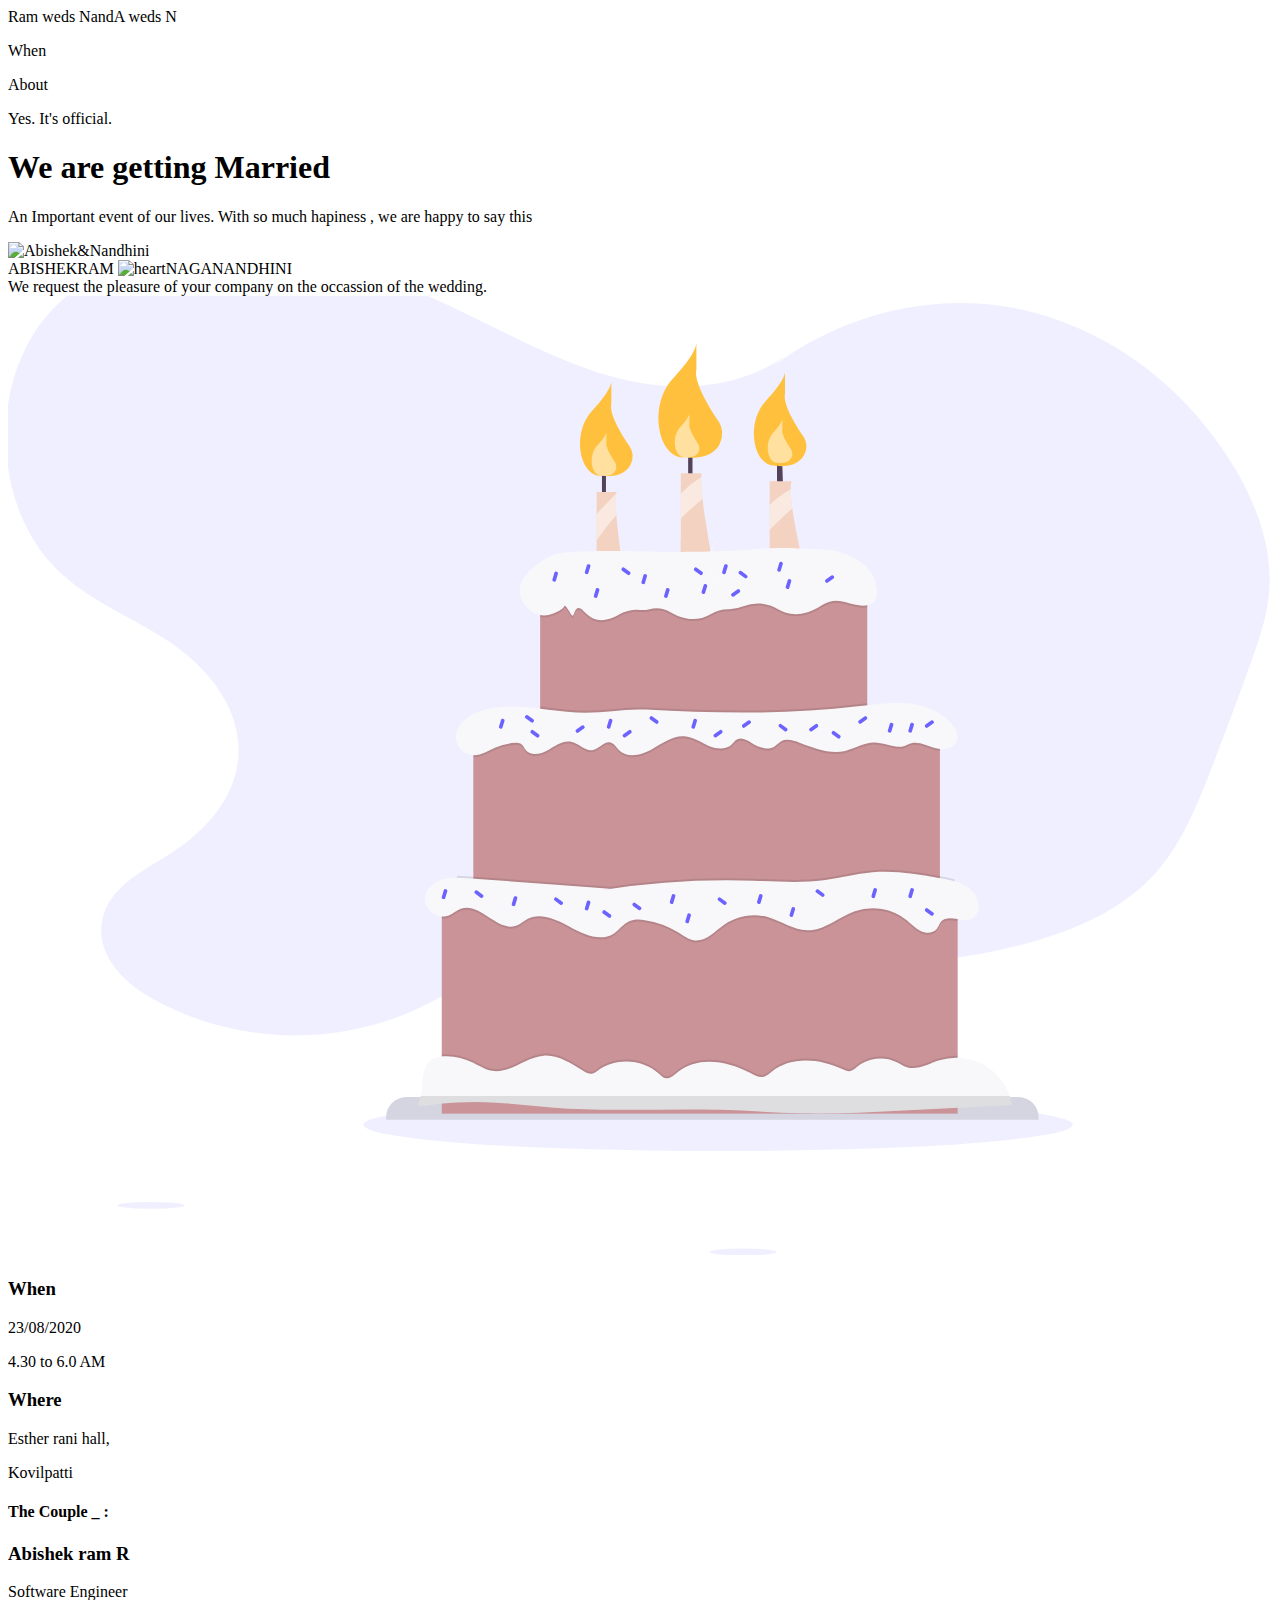
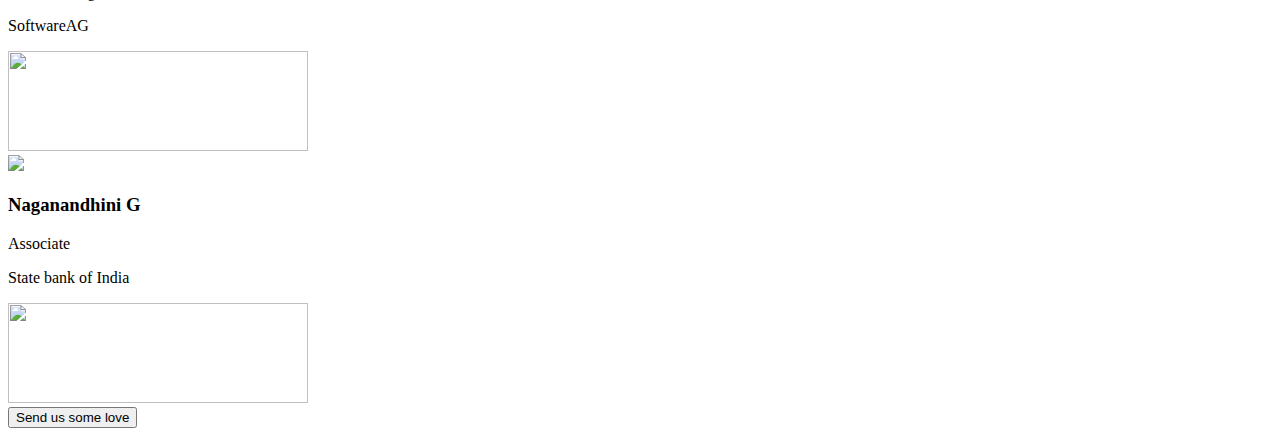
==== commit 2bfb4d18: "init ver" ====
--- a/index.html
+++ b/index.html
@@ -1 +1 @@
-<!DOCTYPE html><html lang="en"><head><meta charset="utf-8"><link href="/marriage/favicon.ico" rel="icon"><meta content="width=device-width,initial-scale=1,minimum-scale=1" name="viewport"><meta content="#000000" name="theme-color"><meta content="Web site created using create-react-app" name="description"><link href="https://fonts.googleapis.com/css2?family=Inter:wght@100;200;300;400;500&display=swap" rel="stylesheet"><link href="/marriage/manifest.json" rel="manifest"><title>React App</title><link href="/marriage/static/css/main.2197ee9e.chunk.css" rel="stylesheet"><link href="https://fonts.googleapis.com" rel="preconnect"><link href="https://fonts.gstatic.com" rel="preconnect"></head><body><noscript>You need to enable JavaScript to run this app.</noscript><div id="root"><div class="site container mx-auto"><div style="position:absolute;width:100%;height:100%;overflow:hidden scroll;transform:translate3d(0,0,0)"><div style="position:absolute;width:100%;transform:translate3d(0,0,0);overflow:hidden;height:2550px"><div style="position:absolute;background-size:auto;background-repeat:no-repeat;will-change:transform;width:100%;height:850px;transform:translate3d(0,0,0)"><header class="flex p-5 border-b bg-indigo-600 border-indigo-300 w-full"><div class="text-white flex-grow"><span class="hidden md:block text-xl font-medium">Ram weds Nand</span><span class="md:hidden text-xl font-medium">R weds N</span></div><p class="cursor-pointer text-white mx-6 text-lg">When</p><p class="cursor-pointer text-white mx-6 text-lg">About</p></header><div class="intro-area md:h-full bg-indigo-500"><div class="flex h-full flex-col lg:flex-row items-center justify-center"><div class="text-area flex hero mx-10 px-10 justify-center flex-col items-start md:w-6/12"><p class="text-indigo-200 font-thin text-lg md:text-3xl">Yes. It's official.</p><h1 class="text-4xl my-2 bg-white p-4 shadow-md text-indigo-600 text-main">We are getting Married</h1><p class="text-indigo-200 font-thin mt-5 text-lg">An Important event of our lives. With so much hapiness , we are happy to say this</p></div><div class="ballon-area bg-transparent flex flex-col items-center md:w-6/12"><img src="/marriage/static/media/us_paint.7fd622e3.png" class="ours" alt="Abishek&Nandhini"><div class="peoples border w-full bg-white rounded-md border-indigo-200 ours shadow-md h-16 px-4 flex items-center"><div class="px-4 flex items-center"><span class="text-gray-600 px-3">ABISHEKRAM </span><img src="/marriage/static/media/heart.2085a9f5.svg" class="mx-3" height="30" width="30" alt="heart"><span class="text-gray-600 px-3">NAGANANDHINI</span></div></div></div></div></div></div><div style="position:absolute;background-size:auto;background-repeat:no-repeat;will-change:transform;width:100%;height:850px;transform:translate3d(0,1275px,0)"><div id="when"><div class="flex justify-center items-center"><div class="text-3xl text-blue mx-3 md:w-6/12 text-center my-16">We request the pleasure of your company on the occassion of the wedding.</div></div><div class="w-full flex items-center mb-10 h-64 spacing"><svg data-name="Layer 1" id="b1da7443-2b43-4a55-9b6b-835488f8f109" viewBox="0 0 1077.87045 818.13939"><defs id="defs371"></defs><title id="title2">Cake</title><path d="m 661.85215,51.741445 c -46.25213,32.38378 -106.24227,30.28762 -158.81363,13.43957 -52.57136,-16.84805 -100.857,-46.8456 -152.0853,-68.1669195 A 494.18659,494.18659 0 0 0 217.34377,-37.820105 c -65.27725,-7.46816 -138.17815,1.629 -183.6634,53.98071 -50.65048,58.29669 -46.76155,163.447635 8.0244,216.968425 27.86523,27.22173 64.3542,40.58007 96.17591,61.83552 31.82171,21.25545 61.27768,56.54522 58.56766,97.56983 -2.50884,37.97919 -31.67671,67.1203 -61.86034,85.4044 -23.33,14.13247 -52.06519,29.56582 -54.877,58.83474 -2.72081,28.32129 21.43765,50.51207 44.50822,63.13276 75.26244,41.17208 167.99042,40.7761 242.96352,-1.03754 26.75083,-14.91935 51.33838,-34.75613 79.39114,-46.38368 73.6499,-30.52707 154.80787,0.20352 232.79573,11.43993 A 465.4391,465.4391 0 0 0 877.37269,549.5123 c 38.62329,-11.40826 77.38928,-28.84831 104.52167,-61.3378 19.56544,-23.42852 31.75434,-53.07661 43.19754,-82.35738 q 18.3045,-46.83727 35.1888,-94.3336 c 6.7571,-19.00815 13.4063,-38.38513 15.1515,-58.71982 3.1631,-36.85563 -10.159,-73.28074 -28.3011,-104.38505 C 1004.0612,74.536075 931.52202,22.612155 853.00432,9.4216555 774.48662,-3.7688445 691.29174,21.992655 630.3611,78.363755" id="path4" fill="#6c63ff" opacity="0.1" class="cake-bg"></path><g class="cake-hold"><ellipse cx="605.48305" cy="706.71134" fill="#6c63ff" id="ellipse42" opacity="0.1" rx="302.44355" ry="22.4762"></ellipse><path d="M339.48168,683.15189H861.84321a17.03368,17.03368,0,0,1,17.03368,17.03368v2.19773a0,0,0,0,1,0,0H322.448a0,0,0,0,1,0,0v-2.19773A17.03368,17.03368,0,0,1,339.48168,683.15189Z" id="path104" fill="#d4d5e0"></path></g><g class="cake"><polygon fill="#53425a" id="polygon44" points="580.006 121.167 580.006 156.496 583.71 156.496 583.71 119.458 580.006 121.167"></polygon><polygon fill="#53425a" id="polygon46" points="655.792 130.569 655.792 163.334 660.921 163.334 659.781 126.865 655.792 130.569"></polygon><polygon fill="#53425a" id="polygon48" points="509.919 136.837 506.5 140.541 506.5 172.451 509.919 172.451 509.919 136.837"></polygon><path d="M585.22893,271.785H563.006V207.97087h17.09459a8.56,8.56,0,0,0-.39319,1.51289c-.66666,3.66677-.46154,10.58156.1624,18.50486C581.357,246.98074,585.22893,271.785,585.22893,271.785Z" id="path50" transform="translate(-61.06478 -40.93031)" fill="#f3d2c1"></path><path d="M662.72724,271.785l-27.924,3.41892V192.01309h17.66724c-.11962.94018-.19657,2.00859-.23929,3.19668a140.553,140.553,0,0,0,1.10258,18.77838c.59832,5.419,1.38466,11.23971,2.24794,17.02625.66672,4.48733,1.38466,8.949,2.0941,13.197C660.24,259.45121,662.72724,271.785,662.72724,271.785Z" id="path52" transform="translate(-61.06478 -40.93031)" fill="#f3d2c1"></path><path d="M737.94343,263.23766l-27.35134,2.28216v-66.6689h18.804c-.66666,1.41883-.95729,3.81206-.96585,6.8549a122.57618,122.57618,0,0,0,1.47016,16.41937C732.5672,240.801,737.94343,263.23766,737.94343,263.23766Z" id="path54" transform="translate(-61.06478 -40.93031)" fill="#f3d2c1"></path><path d="M575.542,113.09307s1.70946,6.83783-16.23986,25.64188-10.82658,56.69706,8.26238,55.55742c0,0,17.84548,2.94358,24.26486-9.20527a16.26781,16.26781,0,0,0-1.139-16.66938c-5.89878-8.68687-17.276-26.94276-15.14837-35.66588Z" id="path56" transform="translate(-61.06478 -40.93031)" fill="#ffc13d" class="flame"></path><path d="M723.67907,104.51706s1.70946,6.83783-16.23986,25.64188-10.82657,56.69706,8.26239,55.55742c0,0,17.84547,2.94358,24.26485-9.20527a16.26779,16.26779,0,0,0-1.139-16.66938c-5.89879-8.68686-17.276-26.94276-15.14838-35.66587Z" id="path60" transform="translate(-61.06478 -40.93031)" fill="#ffc13d" class="flame"></path><path d="M721.41408,145.27352s.8,3.2002-7.60048,12.00077-5.067,26.535,3.86691,26.00165c0,0,8.35194,1.37764,11.3563-4.30819a7.61358,7.61358,0,0,0-.53307-7.80151c-2.76072-4.06557-8.0854-12.60959-7.08966-16.69213Z" id="path62" transform="translate(-61.06478 -40.93031)" fill="#fff" opacity="0.5"></path><path d="M648.10044,79.78733s2.07871,8.31482-19.74771,31.18059-13.16514,68.94375,10.04708,67.55795c0,0,21.70014,3.57941,29.50612-11.19363a19.78166,19.78166,0,0,0-1.385-20.27c-7.17294-10.56325-21.00761-32.76246-18.42046-43.36979Z" id="path64" transform="translate(-61.06478 -40.93031)" fill="#ffc13d" class="flame"></path><path d="M579.86976,227.98862c-5.22238,5.49591-12.4363,15.33385-16.8638,21.56486V227.00572c4.88053-5.88055,11.87221-12.86367,16.7014-17.522C579.0407,213.15053,579.24582,220.06532,579.86976,227.98862Z" id="path68" transform="translate(-61.06478 -40.93031)" fill="#fff" opacity="0.5"></path><path d="M653.33377,213.98815a199.17332,199.17332,0,0,0-18.53053,16.85529v-21.5563a99.76217,99.76217,0,0,1,17.428-14.07737A140.553,140.553,0,0,0,653.33377,213.98815Z" id="path70" transform="translate(-61.06478 -40.93031)" fill="#fff" opacity="0.5"></path><path d="M657.67581,244.21142c-6.8635,6.01728-16.30825,14.57313-22.87257,20.53913V249.32269c6.855-6.30791,15.23984-13.57311,20.77847-18.30829C656.24843,235.50173,656.96637,239.96339,657.67581,244.21142Z" id="path72" transform="translate(-61.06478 -40.93031)" fill="#f3d2c1"></path><path d="M729.90045,222.12519c-6.59,5.52157-14.23127,13.11158-19.30836,18.334V218.96268c5.39334-5.36767,12.54742-10.11141,17.8382-13.25686A122.57618,122.57618,0,0,0,729.90045,222.12519Z" id="path74" transform="translate(-61.06478 -40.93031)" fill="#fff" opacity="0.5"></path><rect fill="#c99398" height="127.64532" id="rect76" width="278.92389" x="453.79426" y="246.23978"></rect><path d="M793.78292,287.17009v19.21435c-5.3335,1.03419-12.32518-.56415-18.18011-2.52146a24.1701,24.1701,0,0,0-20.90665,2.63258c-16.06895,10.5046-28.61638,8.28233-37.3688,3.05989a32.191,32.191,0,0,0-29.12919-2.24789,31.62676,31.62676,0,0,1-12.91495,2.36757,27.26651,27.26651,0,0,0-14.65858,4.0429c-13.197,7.9917-26.35133,3.36759-34.61655-1.4616a24.40043,24.40043,0,0,0-17.898-2.5813,25.785,25.785,0,0,1-7.949.6496,29.82535,29.82535,0,0,0-17.55613,3.78645c-21.787,12.72693-28.98385-2.72659-33.27461-5.00015-4.8463-2.56419-5.41045,6.26513-6.83783,6.26513s-6.26519-11.67558-7.41049-7.69257c-.52993,1.87186-5.01726,4.11981-9.63282,5.98311a19.218,19.218,0,0,1-10.59011,1.09408V287.17009Z" id="path78" transform="translate(-61.06478 -40.93031)" opacity="0.1"></path><path d="M525.97262,261.72212s-45.71376,20.40038-21.32,45.891a18.99689,18.99689,0,0,0,20.79823,4.34267c4.61229-1.8591,9.09915-4.10715,9.63391-5.9788,1.13964-3.98874,5.98311,7.69257,7.40766,7.69257s1.99437-8.83221,6.83783-6.268c4.29018,2.27127,11.48632,17.73112,33.27042,4.99755a29.88085,29.88085,0,0,1,17.5643-3.784,25.57433,25.57433,0,0,0,7.94279-.65068,24.42806,24.42806,0,0,1,17.9011,2.57955c8.26488,4.83,21.42127,9.45336,34.61417,1.4682a27.26077,27.26077,0,0,1,14.66319-4.0486,31.46519,31.46519,0,0,0,12.90972-2.36943,32.23663,32.23663,0,0,1,29.13319,2.24885c8.75173,5.2288,21.30162,7.44766,37.36683-3.05448a24.1437,24.1437,0,0,1,20.90269-2.63919c11.68411,3.91417,27.91865,6.40973,26.44662-10.70267C799.766,264.95,768.42595,257.25744,755.3201,256.97253s-34.759-2.56419-59.26125,0-74.36146,2.27928-74.36146,2.27928S537.97688,255.92765,525.97262,261.72212Z" id="path80" transform="translate(-61.06478 -40.93031)" fill="#f8f8fa"></path><rect fill="#c99398" height="156.27021" id="rect82" width="397.87658" x="396.80946" y="373.8851"></rect><path d="M793.78292,388.15639v26.659H638.67519q-.39753-.05125-.79494-.077a20.86814,20.86814,0,0,0-3.94029.077H514.859v-23.77c12.97478,1.58123,26.06069,3.58988,38.95858,3.5386,17.12026-.077,34.03534-3.6326,51.18976-2.67531,59.97636,3.33341,121.04679,4.32493,180.78385-2.77787C788.44942,388.81455,791.11617,388.4812,793.78292,388.15639Z" id="path84" transform="translate(-61.06478 -40.93031)" opacity="0.1"></path><path d="M855.75081,414.81541v14.09448c-4.32493-.547-8.48745-2.27356-12.66709-3.64116-3.76934-1.23081-7.84641-2.1881-11.67559-1.171-2.0172.53848-3.85483,1.59834-5.84637,2.21377-8.32506,2.59836-17.00908-2.81209-25.73589-2.84626-8.64986-.03417-16.38515,5.17966-24.82988,7.07718-13.05174,2.93172-26.394-2.21377-38.89875-6.98317-5.06-1.92315-10.92347-3.76078-15.65009-1.12825-2.077,1.15391-3.64116,3.05139-5.66687,4.29931-5.92326,3.65827-13.67567.80345-19.58188-2.889-3.73516-2.33339-8.25666-5.07709-12.197-3.11123-2.03426,1.00858-3.3078,3.05139-4.99164,4.56428-5.33351,4.77791-13.727,3.49582-20.26561.58977-6.53014-2.9061-12.73549-7.19681-19.86395-7.72679-10.05158-.76067-18.85533,6.01733-27.62482,10.9833s-20.93236,7.90625-28.08645.7949c-2.36756-2.35051-4.1198-5.75232-7.3592-6.56432-5.35917-1.33338-9.38492,5.29933-14.78681,6.46175-6.65838,1.43594-12.07734-5.64975-18.75277-7.043-6.90623-1.44449-13.33381,3.35908-19.428,6.90618s-14.94926,5.54723-19.36819.05133c-1.41028-1.75224-2.17955-4.1113-4.11125-5.27372a8.23976,8.23976,0,0,0-4.7523-.76072,48.28961,48.28961,0,0,0-16.76123,4.00868c-6.08567,2.68387-11.97477,6.70966-18.616,6.58143-.11962,0-.2393-.00855-.359-.01706V414.81541Z" id="path86" transform="translate(-61.06478 -40.93031)" opacity="0.1"></path><path d="M553.81434,396.2929c-30.52022.12919-62.04306-11.3139-90.817-1.13741-10.4405,3.6925-21.029,12.42945-19.92809,23.44882a16.08175,16.08175,0,0,0,15.16183,13.99129c6.64583.12838,12.53348-3.90136,18.61606-6.582a48.23892,48.23892,0,0,1,16.76677-4.01339,8.28854,8.28854,0,0,1,4.753.76727c1.928,1.15674,2.70008,3.52168,4.10938,5.27352,4.42088,5.49545,13.26969,3.49469,19.3653-.05322s12.52636-8.35316,19.43022-6.91063c6.67,1.39365,12.08971,8.48267,18.75064,7.04643,5.39973-1.1643,9.42524-7.79193,14.78555-6.45783,3.24447.8075,4.99258,4.20694,7.36357,6.56428,7.14781,7.10667,19.31229,4.16878,28.08228-.79943s17.57221-11.74161,27.62338-10.98672c7.13314.53573,13.33311,4.828,19.87015,7.73241s14.93261,4.18424,20.26041-.58893c1.68926-1.5134,2.96278-3.56046,4.99346-4.57057,3.93911-1.9594,8.46274.78428,12.19394,3.11537,5.90792,3.691,13.66249,6.5482,19.5889,2.887,2.01867-1.24709,3.588-3.14367,5.661-4.29821,4.72765-2.633,10.59585-.79551,15.65211,1.13266,12.50125,4.76725,25.84952,9.9135,38.90289,6.97792,8.43711-1.89742,16.17949-7.106,24.82727-7.07412,8.72291.03211,17.40825,5.44354,25.73608,2.84788,1.98918-.62,3.82748-1.677,5.84081-2.21343,3.83579-1.022,7.90741-.0656,11.68031,1.16845,5.00614,1.63742,9.99053,3.7923,15.25762,3.80752s11.02793-2.86,12.288-7.97416c.9646-3.9149-.91453-7.9726-3.25943-11.2526-8.51489-11.91046-23.27858-18.03985-37.82877-19.6692s-29.21245.64422-43.75131,2.37166c-59.73875,7.09789-120.8111,6.10982-180.78208,2.77458C587.85467,392.66413,570.9374,396.22042,553.81434,396.2929Z" id="path88" transform="translate(-61.06478 -40.93031)" fill="#f8f8fa"></path><rect fill="#c99398" height="181.20265" id="rect90" width="439.93783" x="369.88548" y="516.05227"></rect><path d="M872.83685,552.0166a519.32412,519.32412,0,0,1-66.72874,9.91484,45.84426,45.84426,0,0,0-22.51355,1.718c-.13678.04272-.27352.08545-.4103.13673-13.86369,4.90619-25.79573,16.539-40.49709,16.351-11.73542-.15384-21.88105-7.90625-33.15494-11.15421a42.23114,42.23114,0,0,0-9.89778-1.61545,43.4249,43.4249,0,0,0-6.82928.18807c-13.63294.359-27.26584.50426-40.89878.22224-20.00069-.40175-39.95861-1.72657-59.91657-3.04284q-32.001-2.11548-64.0021-4.23092-30.10362-1.98723-60.2157-3.97451-7.38487-.4872-14.78681-.98291c-5.30789-.35047-9.24818.79489-11.39356-3.94885-2.54713-5.67541-.29919-11.32516,2.8206-16.26552,2.68386.05128,5.37623.23935,8.05153.42736q60.97641,4.295,121.92719,8.88921l-6.24807,1.10258A682.06118,682.06118,0,0,1,696.50616,537.811c20.04342.65811,40.1979,2.19666,60.096-.359,13.98336-1.79491,27.6847-5.58991,41.73646-6.778,19.29975-1.63251,38.64228,1.7009,57.737,5.02581a116.104,116.104,0,0,1,11.93205,2.53C869.02479,543.11884,870.16154,547.99936,872.83685,552.0166Z" id="path92" transform="translate(-61.06478 -40.93031)" opacity="0.1"></path><path d="M870.88809,556.98258v17.03475c-5.4874-.812-10.86363-1.61545-14.1971,2.28211-1.56411,1.83769-2.171,4.33349-3.69238,6.2139-3.1369,3.8719-9.26529,3.8634-13.74407,1.66674-4.47027-2.19666-7.88063-6.043-11.73547-9.20546a46.66119,46.66119,0,0,0-44.33481-7.76951c-13.86369,4.90619-25.79573,16.539-40.49709,16.351-11.73542-.15385-21.88105-7.90625-33.15494-11.15421a44.78974,44.78974,0,0,0-37.779,6.419c-7.98314,5.66686-15.52186,14.462-25.24013,13.34231-5.09421-.58976-9.37641-3.90612-13.70134-6.66688a72.89966,72.89966,0,0,0-28.69328-10.63283c-4.45311-.6325-9.17979-.82056-13.28248,1.02568-5.1711,2.3334-8.51312,7.48744-13.3167,10.51316-11.15421,7.01735-25.61621.68378-37.11234-5.75231-11.50467-6.43614-25.73589-13.02607-37.12945-6.41047-2.68386,1.55561-4.98308,3.77789-7.82079,5.02581C479.43049,586.29979,463.69494,559.1963,447.25,565.188c-3.70955,1.35049-6.66688,4.26509-10.3166,5.76943a12.36821,12.36821,0,0,1-5.9831.83761V556.98258Z" id="path94" transform="translate(-61.06478 -40.93031)" opacity="0.1"></path><path d="M574.3952,546.35549q-60.95452-4.58713-121.93034-8.885c-7.05844-.49751-14.29773-.97386-21.08084,1.04075s-13.12151,7.08092-14.57243,14.00653c-2.19351,10.47014,10.23123,20.79764,20.124,16.72713,3.65133-1.50239,6.60662-4.41991,10.31685-5.7703,16.44216-5.98439,32.18,21.11323,48.20052,14.07749,2.84064-1.24753,5.13753-3.46238,7.82058-5.02021,11.39733-6.61752,25.6285-.02378,37.12917,6.41247s25.96162,12.76192,37.118,5.74583c4.80482-3.02169,8.1408-8.17553,13.31563-10.50751,4.10424-1.84954,8.82484-1.663,13.28113-1.02493a72.77513,72.77513,0,0,1,28.69594,10.63272c4.32394,2.75614,8.60687,6.07051,13.70048,6.66035,9.719,1.12546,17.25985-7.676,25.23738-13.34036a44.82021,44.82021,0,0,1,37.78062-6.42169c11.27221,3.25,21.42144,11.00426,33.15182,11.157,14.70313.19145,26.63606-11.44248,40.49649-16.35242a46.685,46.685,0,0,1,44.34037,7.77212c3.85411,3.16471,7.25985,7.00548,11.73593,9.20416s10.60421,2.20775,13.74426-1.66647c1.52069-1.87624,2.12239-4.37738,3.6922-6.21272,6.41716-7.50261,20.39158,2.41224,28.17191-3.66523a10.65272,10.65272,0,0,0,3.5614-5.86348c1.95046-7.77429-2.93317-15.96775-9.622-20.384s-14.83663-5.88933-22.73286-7.26531c-19.087-3.32605-38.429-6.66492-57.7346-5.03172-14.05,1.18858-27.75122,4.98941-41.73679,6.78385-19.89389,2.55253-40.04886,1.01561-60.09508.35892a682.05255,682.05255,0,0,0-128.36461,7.93591" id="path96" transform="translate(-61.06478 -40.93031)" fill="#f8f8fa"></path><path d="M870.88809,688.85022v42.57407q-25.25727,1.29494-50.5231,2.57274c-27.19745,1.38466-54.42061,2.76932-81.64372,2.23939-23.00936-.453-45.96738-2.265-68.96813-2.983-48.36061-1.50433-96.858,1.87186-145.08177-2-15.43642-1.23937-30.82155-3.21379-46.28363-4.09419a340.601,340.601,0,0,0-47.43748.68377V687.73052a37.31411,37.31411,0,0,1,4.36765-.10256,55.84923,55.84923,0,0,1,22.0264,5.32495c5.39334,2.55568,10.50461,6.02588,16.38515,7.043,15.29968,2.64109,28.59071-11.81236,44.0784-12.96628,12.47053-.92307,23.676,6.81222,34.37725,13.28253,2.05988,1.23937,4.35055,2.48724,6.71816,2.13682,1.983-.29063,3.61549-1.64962,5.23094-2.83771,15.26546-11.26532,38.52267-9.89778,52.35218,3.08557,1.50434,1.40176,3.00011,2.983,4.98309,3.50437,3.92318,1.04279,7.44466-2.359,10.55589-4.97448,16.85524-14.21416,42.83048-9.94051,62.173.6581,3.58132,1.95737,7.54728,4.1882,11.50468,3.16251,2.64964-.68377,4.69246-2.718,6.81217-4.45316,16.47065-13.51327,41.2407-11.00036,60.51484-1.91458,1.86335.88039,3.82922,1.82913,5.872,1.59834,2.45307-.29058,4.33343-2.17955,6.2224-3.76078a31.73577,31.73577,0,0,1,33.37718-4.13692c3.04283,1.46161,5.86348,3.436,9.09433,4.4275,9.20545,2.81209,18.5562-2.90605,27.74454-5.8036A47.66956,47.66956,0,0,1,870.88809,688.85022Z" id="path98" transform="translate(-61.06478 -40.93031)" opacity="0.1"></path><path d="M917.24861,730.77469q-48.43756,2.47451-96.88362,4.9318c-27.19745,1.38466-54.42061,2.76932-81.64372,2.23939-23.00936-.453-45.96738-2.265-68.96813-2.983-48.36061-1.50433-96.858,1.87186-145.08177-2-15.43642-1.23937-30.82155-3.2138-46.28363-4.09419a344.33108,344.33108,0,0,0-52.18978,1.10263c-3.70954.35042-9.41913,2.20517-13.009,1.47867-3.87189-.78634-2.39323-1.23081-1.12819-4.89759a32.43645,32.43645,0,0,0,.95729-3.32491c1.05986-4.48733,1.25643-9.01738,1.69235-13.67567.5641-5.94893,1.43594-12.49614,6.35919-16.539,3.8719-3.18813,9.23107-3.83773,14.24832-3.67533a55.84906,55.84906,0,0,1,22.0264,5.325c5.39334,2.55568,10.50461,6.02588,16.38515,7.043,15.29968,2.64109,28.59071-11.81237,44.0784-12.96628,12.47053-.92307,23.676,6.81222,34.37725,13.28253,2.05988,1.23937,4.35055,2.48724,6.71816,2.13682,1.983-.29063,3.61549-1.64962,5.23094-2.83771,15.26546-11.26533,38.52267-9.89778,52.35218,3.08556,1.50434,1.40177,3.00011,2.983,4.98309,3.50437,3.92318,1.0428,7.44466-2.359,10.55589-4.97448,16.85524-14.21415,42.83048-9.9405,62.173.65811,3.58132,1.95736,7.54728,4.1882,11.50468,3.16251,2.64964-.68377,4.69246-2.718,6.81217-4.45316,16.47065-13.51327,41.2407-11.00036,60.51484-1.91458,1.86335.88039,3.82922,1.82913,5.872,1.59834,2.45307-.29058,4.33343-2.17955,6.2224-3.76078a31.73577,31.73577,0,0,1,33.37718-4.13692c3.04283,1.46161,5.86348,3.436,9.09433,4.4275,9.20545,2.81209,18.5562-2.906,27.74454-5.8036a48.03718,48.03718,0,0,1,60.002,30.51385A45.82008,45.82008,0,0,1,917.24861,730.77469Z" id="path100" transform="translate(-61.06478 -40.93031)" fill="#f8f8fa"></path><path d="M917.24861,730.77469q-48.43756,2.47451-96.88362,4.9318c-27.19745,1.38466-54.42061,2.76932-81.64372,2.23939-23.00936-.453-45.96738-2.265-68.96813-2.983-48.36061-1.50433-96.858,1.87186-145.08177-2-15.43642-1.23937-30.82155-3.2138-46.28363-4.09419a344.33108,344.33108,0,0,0-52.18978,1.10263c-3.70954.35042-9.41913,2.20517-13.009,1.47867-3.87189-.78634-2.39323-1.23081-1.12819-4.89759a32.43645,32.43645,0,0,0,.95729-3.32491H915.34253A45.82008,45.82008,0,0,1,917.24861,730.77469Z" id="path102" transform="translate(-61.06478 -40.93031)" opacity="0.1"></path><rect fill="#6c63ff" height="8.65782" id="rect106" width="3.13401" x="526.10833" y="275.90213" rx="1.38793" transform="translate(41.81662 -180.84306) rotate(16.71337)"></rect><rect fill="#6c63ff" height="8.65782" id="rect108" width="3.13401" x="480.54425" y="401.36964" rx="1.38793" transform="translate(75.9745 -162.43941) rotate(16.7134)"></rect><rect fill="#6c63ff" height="8.65782" id="rect110" width="3.13401" x="431.74495" y="546.6512" rx="1.38793" transform="translate(115.69372 -142.26811) rotate(16.7134)"></rect><rect fill="#6c63ff" height="8.65782" id="rect112" width="3.13401" x="553.76243" y="556.30133" rx="1.38793" transform="translate(123.62343 -176.95072) rotate(16.71339)"></rect><rect fill="#6c63ff" height="8.65782" id="rect114" width="3.13401" x="626.20969" y="550.86385" rx="1.38793" transform="translate(125.12019 -198.01511) rotate(16.71339)"></rect><rect fill="#6c63ff" height="8.65782" id="rect116" width="3.13401" x="728.33345" y="561.8857" rx="1.38793" transform="translate(132.60376 -226.91845) rotate(16.71336)"></rect><rect fill="#6c63ff" height="8.65782" id="rect118" width="3.13401" x="798.17856" y="545.77913" rx="1.38793" transform="translate(130.92294 -247.68567) rotate(16.71341)"></rect><rect fill="#6c63ff" height="8.65782" id="rect120" width="3.13401" x="491.42064" y="552.65367" rx="1.38793" transform="translate(119.94079 -159.17627) rotate(16.71339)"></rect><rect fill="#6c63ff" height="8.65782" id="rect122" width="3.13401" x="639.50425" y="567.28945" rx="1.38793" transform="translate(130.40522 -201.14431) rotate(16.71336)"></rect><rect fill="#6c63ff" height="8.65782" id="rect124" width="3.13401" x="700.60922" y="550.86385" rx="1.38793" transform="translate(128.26288 -219.41104) rotate(16.71337)"></rect><rect fill="#6c63ff" height="8.65782" id="rect126" width="3.13401" x="829.66051" y="545.77913" rx="1.38793" transform="translate(132.25251 -256.73908) rotate(16.71338)"></rect><rect fill="#6c63ff" height="8.65782" id="rect128" width="3.13401" x="686.29737" y="274.17495" rx="1.38793" transform="translate(-5.05549 626.77908) rotate(-53.67407)"></rect><rect fill="#6c63ff" height="8.65782" id="rect130" width="3.13401" x="648.24594" y="271.33166" rx="1.38793" transform="translate(-18.27512 594.96399) rotate(-53.67411)"></rect><rect fill="#6c63ff" height="8.65782" id="rect132" width="3.13401" x="586.46185" y="271.33166" rx="1.38793" transform="translate(-43.45988 545.18668) rotate(-53.67408)"></rect><rect fill="#6c63ff" height="8.65782" id="rect134" width="3.13401" x="504.15728" y="397.15699" rx="1.38793" transform="translate(-178.38161 530.16616) rotate(-53.67407)"></rect><rect fill="#6c63ff" height="8.65782" id="rect136" width="3.13401" x="508.84965" y="409.86887" rx="1.38793" transform="translate(-186.71029 539.12851) rotate(-53.67409)"></rect><rect fill="#6c63ff" height="8.65782" id="rect138" width="3.13401" x="610.4159" y="398.16644" rx="1.38793" transform="translate(-135.8815 616.18604) rotate(-53.67407)"></rect><rect fill="#6c63ff" height="8.65782" id="rect140" width="3.13401" x="570.12832" y="563.59733" rx="1.38793" transform="translate(-285.58466 651.16155) rotate(-53.67409)"></rect><rect fill="#6c63ff" height="8.65782" id="rect142" width="3.13401" x="720.41864" y="404.72028" rx="1.38793" transform="translate(-96.32206 707.48249) rotate(-53.67408)"></rect><rect fill="#6c63ff" height="8.65782" id="rect144" width="3.13401" x="765.66045" y="410.72339" rx="1.38793" transform="translate(-82.71689 746.37917) rotate(-53.67409)"></rect><rect fill="#6c63ff" height="8.65782" id="rect146" width="3.13401" x="751.97074" y="545.77913" rx="1.38793" transform="translate(-197.10654 790.40058) rotate(-53.67402)"></rect><rect fill="#6c63ff" height="8.65782" id="rect148" width="3.13401" x="845.20915" y="561.85512" rx="1.38793" transform="translate(-172.05216 872.07244) rotate(-53.67405)"></rect><rect fill="#6c63ff" height="8.65782" id="rect150" width="3.13401" x="528.97732" y="552.65367" rx="1.38793" transform="translate(-293.54189 613.54666) rotate(-53.67407)"></rect><rect fill="#6c63ff" height="8.65782" id="rect152" width="3.13401" x="461.08617" y="546.6512" rx="1.38793" transform="translate(-316.37991 556.40225) rotate(-53.67404)"></rect><rect fill="#6c63ff" height="8.65782" id="rect154" width="3.13401" x="595.81123" y="557.15606" rx="1.38793" transform="translate(-269.92634 669.22717) rotate(-53.67406)"></rect><rect fill="#6c63ff" height="8.65782" id="rect156" width="3.13401" x="668.50417" y="552.65367" rx="1.38793" transform="translate(-236.66773 725.95757) rotate(-53.67405)"></rect><rect fill="#6c63ff" height="8.65782" id="rect158" width="3.13401" x="760.16357" y="278.02903" rx="1.38793" transform="translate(490.62469 -543.32851) rotate(54.67721)"></rect><rect fill="#6c63ff" height="8.65782" id="rect160" width="3.13401" x="679.98692" y="289.82435" rx="1.38793" transform="translate(466.42842 -472.93624) rotate(54.67719)"></rect><rect fill="#6c63ff" height="8.65782" id="rect162" width="3.13401" x="547.39176" y="405.92621" rx="1.38793" transform="translate(505.22607 -315.77707) rotate(54.67721)"></rect><rect fill="#6c63ff" height="8.65782" id="rect164" width="3.13401" x="587.48252" y="409.86887" rx="1.38793" transform="translate(525.35388 -346.82434) rotate(54.6772)"></rect><rect fill="#6c63ff" height="8.65782" id="rect166" width="3.13401" x="664.98083" y="409.86887" rx="1.38793" transform="translate(558.04365 -410.05578) rotate(54.67718)"></rect><rect fill="#6c63ff" height="8.65782" id="rect168" width="3.13401" x="689.20854" y="401.64767" rx="1.38793" transform="translate(561.5558 -433.29121) rotate(54.67719)"></rect><rect fill="#6c63ff" height="8.65782" id="rect170" width="3.13401" x="746.55325" y="404.72028" rx="1.38793" transform="translate(588.2517 -478.7831) rotate(54.67719)"></rect><rect fill="#6c63ff" height="8.65782" id="rect172" width="3.13401" x="788.39533" y="398.16644" rx="1.38793" transform="translate(600.5542 -515.6869) rotate(54.67719)"></rect><rect fill="#6c63ff" height="8.65782" id="rect174" width="3.13401" x="845.20915" y="401.64767" rx="1.38793" transform="translate(627.3595 -560.57326) rotate(54.67719)"></rect><rect fill="#6c63ff" height="8.65782" id="rect176" width="3.13401" x="670.86587" y="269.54135" rx="1.38793" transform="translate(46.10259 -222.74173) rotate(16.71337)"></rect><rect fill="#6c63ff" height="8.65782" id="rect178" width="3.13401" x="717.85446" y="267.45604" rx="1.38793" transform="translate(47.48805 -236.34318) rotate(16.71339)"></rect><rect fill="#6c63ff" height="8.65782" id="rect180" width="3.13401" x="653.34572" y="286.45432" rx="1.38793" transform="translate(50.2265 -216.98889) rotate(16.71339)"></rect><rect fill="#6c63ff" height="8.65782" id="rect182" width="3.13401" x="561.43896" y="289.82435" rx="1.38793" transform="translate(47.31296 -190.41544) rotate(16.71337)"></rect><rect fill="#6c63ff" height="8.65782" id="rect184" width="3.13401" x="725.06245" y="282.24167" rx="1.38793" transform="translate(52.04475 -237.79158) rotate(16.7134)"></rect><rect fill="#6c63ff" height="8.65782" id="rect186" width="3.13401" x="553.76243" y="269.54135" rx="1.38793" transform="translate(41.15569 -189.06474) rotate(16.71338)"></rect><rect fill="#6c63ff" height="8.65782" id="rect188" width="3.13401" x="602.03861" y="278.02903" rx="1.38793" transform="translate(45.63593 -202.58954) rotate(16.71337)"></rect><rect fill="#6c63ff" height="8.65782" id="rect190" width="3.13401" x="572.55044" y="401.36964" rx="1.38793" transform="translate(79.86117 -188.89887) rotate(16.71339)"></rect><rect fill="#6c63ff" height="8.65782" id="rect192" width="3.13401" x="644.67252" y="401.36964" rx="1.38793" transform="matrix(0.95776, 0.28758, -0.28758, 0.95776, 82.90794, -209.64006)"></rect><rect fill="#6c63ff" height="8.65782" id="rect194" width="3.13401" x="812.13641" y="404.72028" rx="1.38793" transform="translate(90.94561 -257.65809) rotate(16.71335)"></rect><rect fill="#6c63ff" height="8.65782" id="rect196" width="3.13401" x="829.66051" y="404.72028" rx="1.38793" transform="matrix(0.95776, 0.28758, -0.28758, 0.95776, 91.68591, -262.69774)"></rect><rect fill="#6c63ff" height="8.65782" id="rect198" width="3.13401" x="621.31191" y="289.82435" rx="1.38793" transform="translate(49.84231 -207.634) rotate(16.71338)"></rect><ellipse cx="122" cy="775.5068" fill="#6c63ff" id="ellipse204" opacity="0.1" rx="28.5981" ry="2.89702"></ellipse><ellipse cx="626.7996" cy="815.24236" fill="#6c63ff" id="ellipse212" opacity="0.1" rx="28.5981" ry="2.89702"></ellipse><path d="M660.06782,266.082c.45369-10.45977,6.77053-18.76245,14.32471-19.13236-.32627-.04452-.65586-.07565-.98908-.0901-7.98639-.3464-14.84443,8.22129-15.31787,19.13648-.45968,10.598,5.26871,19.5116,12.91216,20.33787C670.86166,287.12693,659.60891,276.66227,660.06782,266.082Z" id="path366" transform="translate(-61.06478 -40.93031)" fill="#fff" opacity="0.2"></path><path d="m 581.0686,99.593139 c 0,0 0.8,3.200201 -7.60048,12.000771 -8.40048,8.80057 -5.067,26.535 3.86691,26.00165 0,0 8.35194,1.37764 11.3563,-4.30819 a 7.61358,7.61358 0 0 0 -0.53307,-7.80151 c -2.76072,-4.06557 -8.0854,-12.60959 -7.08966,-16.69213 z" id="path62-4" fill="#ffffff" opacity="0.5"></path><path d="m 510.23331,115.35964 c 0,0 0.8,3.2002 -7.60048,12.00077 -8.40048,8.80057 -5.067,26.535 3.86691,26.00165 0,0 8.35194,1.37764 11.3563,-4.30819 a 7.61358,7.61358 0 0 0 -0.53307,-7.80151 c -2.76072,-4.06557 -8.0854,-12.60959 -7.08966,-16.69213 z" id="path62-7" fill="#ffffff" opacity="0.5"></path></g></svg></div><div class="flex items-start mb-10 justify-center"><div class="flex flex-col border-r border-gray-700 items-end px-10 md:px-20 md:w-6/12"><h3 class="my-3 text-blue font-medium text-xl md:text-5xl">When</h3><p class="text-blue font-light text-lg md:text-4xl">23/08/2020</p></div><div class="flex flex-col items-start px-10 md:px-20 md:w-6/12"><h3 class="my-3 text-blue font-medium text-xl md:text-5xl">Where</h3><p class="text-blue font-light text-lg md:text-4xl">Esther rani hall,</p><p class="text-blue font-light text-lg md:text-4xl">Kovilpatti</p></div></div></div></div><div style="position:absolute;background-size:auto;background-repeat:no-repeat;will-change:transform;width:100%;height:850px;transform:translate3d(0,2550px,0)"><div class="details"><h4 class="mx-20 text-4xl font-light my-10">The Couple _ :</h4><div class="flex flex-col md:flex-row items-center justify-center" id="about"><div class="groom md:w-4/12 md:ml-12 flex items-center flex-col justify-center"><h3 class="name text-2xl font-medium">Abishek ram R</h3><p class="font-light">Software Engineer</p><p class="font-light">SoftwareAG</p><img src="/marriage/static/media/arrow.1ab76c02.svg" class="mt-6 hidden md:block" height="100" width="300"></div><div class="w-6/12 mb-4 md:mb-0 md:w-4/12"><img src="/marriage/static/media/background_color.d2236617.png"></div><div class="bride md:w-4/12 items-center justify-center flex-col flex"><h3 class="name text-2xl font-medium">Naganandhini G</h3><p class="font-light">Staff - clerical</p><p class="font-light">State bank of India</p><img src="/marriage/static/media/arrow.1ab76c02.svg" class="mt-6 hidden md:block flip" height="100" width="300"></div></div><div class="my-10 flex items-center justify-center"><button class="p-3 text-red-200 bg-red-600">Send us some love</button></div></div></div></div></div></div></div><script>!function(e){function r(r){for(var n,l,a=r[0],i=r[1],f=r[2],c=0,s=[];c<a.length;c++)l=a[c],Object.prototype.hasOwnProperty.call(o,l)&&o[l]&&s.push(o[l][0]),o[l]=0;for(n in i)Object.prototype.hasOwnProperty.call(i,n)&&(e[n]=i[n]);for(p&&p(r);s.length;)s.shift()();return u.push.apply(u,f||[]),t()}function t(){for(var e,r=0;r<u.length;r++){for(var t=u[r],n=!0,a=1;a<t.length;a++){var i=t[a];0!==o[i]&&(n=!1)}n&&(u.splice(r--,1),e=l(l.s=t[0]))}return e}var n={},o={1:0},u=[];function l(r){if(n[r])return n[r].exports;var t=n[r]={i:r,l:!1,exports:{}};return e[r].call(t.exports,t,t.exports,l),t.l=!0,t.exports}l.m=e,l.c=n,l.d=function(e,r,t){l.o(e,r)||Object.defineProperty(e,r,{enumerable:!0,get:t})},l.r=function(e){"undefined"!=typeof Symbol&&Symbol.toStringTag&&Object.defineProperty(e,Symbol.toStringTag,{value:"Module"}),Object.defineProperty(e,"__esModule",{value:!0})},l.t=function(e,r){if(1&r&&(e=l(e)),8&r)return e;if(4&r&&"object"==typeof e&&e&&e.__esModule)return e;var t=Object.create(null);if(l.r(t),Object.defineProperty(t,"default",{enumerable:!0,value:e}),2&r&&"string"!=typeof e)for(var n in e)l.d(t,n,function(r){return e[r]}.bind(null,n));return t},l.n=function(e){var r=e&&e.__esModule?function(){return e.default}:function(){return e};return l.d(r,"a",r),r},l.o=function(e,r){return Object.prototype.hasOwnProperty.call(e,r)},l.p="/marriage/";var a=this.webpackJsonpmrg=this.webpackJsonpmrg||[],i=a.push.bind(a);a.push=r,a=a.slice();for(var f=0;f<a.length;f++)r(a[f]);var p=i;t()}([])</script><script src="/marriage/static/js/2.fe379439.chunk.js"></script><script src="/marriage/static/js/main.78a4ddbd.chunk.js"></script></body></html>+<!DOCTYPE html><html lang="en"><head><meta charset="utf-8"><link href="/marriage/favicon.ico" rel="icon"><meta content="width=device-width,initial-scale=1,minimum-scale=1" name="viewport"><meta content="#000000" name="theme-color"><meta content="Web site created using create-react-app" name="description"><link href="https://fonts.googleapis.com/css2?family=Inter:wght@100;200;300;400;500&display=swap" rel="stylesheet"><link href="/marriage/manifest.json" rel="manifest"><title>A weds N</title><link href="/marriage/static/css/main.02a615df.chunk.css" rel="stylesheet"><link href="https://fonts.googleapis.com" rel="preconnect"><link href="https://fonts.gstatic.com" rel="preconnect"></head><body><noscript>You need to enable JavaScript to run this app.</noscript><div id="root"><div class="site container mx-auto"><header class="flex p-5 border-b bg-indigo-600 border-indigo-300 w-full"><div class="text-white flex-grow"><span class="hidden md:block text-xl font-medium">Ram weds Nand</span><span class="md:hidden text-xl font-medium">A weds N</span></div><p class="cursor-pointer text-white mx-6 text-lg">When</p><p class="cursor-pointer text-white mx-6 text-lg">About</p></header><div class="md:h-full bg-indigo-500"><div class="flex intro-area bg-indigo-500 h-full flex-col lg:flex-row items-center justify-center"><div class="text-area flex hero mx-5 px-5 lg:md lg:mx-10 lg:px-10 justify-center flex-col items-start md:w-6/12"><p class="text-indigo-200 font-thin text-lg md:text-3xl">Yes. It's official.</p><h1 class="text-4xl my-2 bg-white p-4 shadow-md text-indigo-600 text-main">We are getting Married</h1><p class="text-indigo-200 md:w-10/12 font-thin mt-5 text-lg">An Important event of our lives. With so much hapiness , we are happy to say this</p></div><div class="ballon-area bg-transparent flex flex-col items-center md:w-6/12"><img src="/marriage/static/media/us_paint.7fd622e3.png" class="ours" alt="Abishek&Nandhini"><div class="peoples border w-full bg-white rounded-md border-indigo-200 ours shadow-md h-16 px-4 flex items-center"><div class="px-4 flex items-center"><span class="text-gray-600 px-3">ABISHEKRAM </span><img src="/marriage/static/media/heart.2085a9f5.svg" class="mx-3" height="30" width="30" alt="heart"><span class="text-gray-600 px-3">NAGANANDHINI</span></div></div></div></div></div><div id="when"><div class="flex justify-center items-center"><div class="text-3xl text-blue mx-3 md:w-6/12 text-center my-16">We request the pleasure of your company on the occassion of the wedding.</div></div><div class="w-full flex items-center mb-10 h-64 spacing"><svg data-name="Layer 1" id="b1da7443-2b43-4a55-9b6b-835488f8f109" viewBox="0 0 1077.87045 818.13939"><defs id="defs371"></defs><title id="title2">Cake</title><path d="m 661.85215,51.741445 c -46.25213,32.38378 -106.24227,30.28762 -158.81363,13.43957 -52.57136,-16.84805 -100.857,-46.8456 -152.0853,-68.1669195 A 494.18659,494.18659 0 0 0 217.34377,-37.820105 c -65.27725,-7.46816 -138.17815,1.629 -183.6634,53.98071 -50.65048,58.29669 -46.76155,163.447635 8.0244,216.968425 27.86523,27.22173 64.3542,40.58007 96.17591,61.83552 31.82171,21.25545 61.27768,56.54522 58.56766,97.56983 -2.50884,37.97919 -31.67671,67.1203 -61.86034,85.4044 -23.33,14.13247 -52.06519,29.56582 -54.877,58.83474 -2.72081,28.32129 21.43765,50.51207 44.50822,63.13276 75.26244,41.17208 167.99042,40.7761 242.96352,-1.03754 26.75083,-14.91935 51.33838,-34.75613 79.39114,-46.38368 73.6499,-30.52707 154.80787,0.20352 232.79573,11.43993 A 465.4391,465.4391 0 0 0 877.37269,549.5123 c 38.62329,-11.40826 77.38928,-28.84831 104.52167,-61.3378 19.56544,-23.42852 31.75434,-53.07661 43.19754,-82.35738 q 18.3045,-46.83727 35.1888,-94.3336 c 6.7571,-19.00815 13.4063,-38.38513 15.1515,-58.71982 3.1631,-36.85563 -10.159,-73.28074 -28.3011,-104.38505 C 1004.0612,74.536075 931.52202,22.612155 853.00432,9.4216555 774.48662,-3.7688445 691.29174,21.992655 630.3611,78.363755" id="path4" fill="#6c63ff" opacity="0.1" class="cake-bg"></path><g class="cake-hold"><ellipse cx="605.48305" cy="706.71134" fill="#6c63ff" id="ellipse42" opacity="0.1" rx="302.44355" ry="22.4762"></ellipse><path d="M339.48168,683.15189H861.84321a17.03368,17.03368,0,0,1,17.03368,17.03368v2.19773a0,0,0,0,1,0,0H322.448a0,0,0,0,1,0,0v-2.19773A17.03368,17.03368,0,0,1,339.48168,683.15189Z" id="path104" fill="#d4d5e0"></path></g><g class="cake"><polygon fill="#53425a" id="polygon44" points="580.006 121.167 580.006 156.496 583.71 156.496 583.71 119.458 580.006 121.167"></polygon><polygon fill="#53425a" id="polygon46" points="655.792 130.569 655.792 163.334 660.921 163.334 659.781 126.865 655.792 130.569"></polygon><polygon fill="#53425a" id="polygon48" points="509.919 136.837 506.5 140.541 506.5 172.451 509.919 172.451 509.919 136.837"></polygon><path d="M585.22893,271.785H563.006V207.97087h17.09459a8.56,8.56,0,0,0-.39319,1.51289c-.66666,3.66677-.46154,10.58156.1624,18.50486C581.357,246.98074,585.22893,271.785,585.22893,271.785Z" id="path50" transform="translate(-61.06478 -40.93031)" fill="#f3d2c1"></path><path d="M662.72724,271.785l-27.924,3.41892V192.01309h17.66724c-.11962.94018-.19657,2.00859-.23929,3.19668a140.553,140.553,0,0,0,1.10258,18.77838c.59832,5.419,1.38466,11.23971,2.24794,17.02625.66672,4.48733,1.38466,8.949,2.0941,13.197C660.24,259.45121,662.72724,271.785,662.72724,271.785Z" id="path52" transform="translate(-61.06478 -40.93031)" fill="#f3d2c1"></path><path d="M737.94343,263.23766l-27.35134,2.28216v-66.6689h18.804c-.66666,1.41883-.95729,3.81206-.96585,6.8549a122.57618,122.57618,0,0,0,1.47016,16.41937C732.5672,240.801,737.94343,263.23766,737.94343,263.23766Z" id="path54" transform="translate(-61.06478 -40.93031)" fill="#f3d2c1"></path><path d="M575.542,113.09307s1.70946,6.83783-16.23986,25.64188-10.82658,56.69706,8.26238,55.55742c0,0,17.84548,2.94358,24.26486-9.20527a16.26781,16.26781,0,0,0-1.139-16.66938c-5.89878-8.68687-17.276-26.94276-15.14837-35.66588Z" id="path56" transform="translate(-61.06478 -40.93031)" fill="#ffc13d" class="flame"></path><path d="M723.67907,104.51706s1.70946,6.83783-16.23986,25.64188-10.82657,56.69706,8.26239,55.55742c0,0,17.84547,2.94358,24.26485-9.20527a16.26779,16.26779,0,0,0-1.139-16.66938c-5.89879-8.68686-17.276-26.94276-15.14838-35.66587Z" id="path60" transform="translate(-61.06478 -40.93031)" fill="#ffc13d" class="flame"></path><path d="M721.41408,145.27352s.8,3.2002-7.60048,12.00077-5.067,26.535,3.86691,26.00165c0,0,8.35194,1.37764,11.3563-4.30819a7.61358,7.61358,0,0,0-.53307-7.80151c-2.76072-4.06557-8.0854-12.60959-7.08966-16.69213Z" id="path62" transform="translate(-61.06478 -40.93031)" fill="#fff" opacity="0.5"></path><path d="M648.10044,79.78733s2.07871,8.31482-19.74771,31.18059-13.16514,68.94375,10.04708,67.55795c0,0,21.70014,3.57941,29.50612-11.19363a19.78166,19.78166,0,0,0-1.385-20.27c-7.17294-10.56325-21.00761-32.76246-18.42046-43.36979Z" id="path64" transform="translate(-61.06478 -40.93031)" fill="#ffc13d" class="flame"></path><path d="M579.86976,227.98862c-5.22238,5.49591-12.4363,15.33385-16.8638,21.56486V227.00572c4.88053-5.88055,11.87221-12.86367,16.7014-17.522C579.0407,213.15053,579.24582,220.06532,579.86976,227.98862Z" id="path68" transform="translate(-61.06478 -40.93031)" fill="#fff" opacity="0.5"></path><path d="M653.33377,213.98815a199.17332,199.17332,0,0,0-18.53053,16.85529v-21.5563a99.76217,99.76217,0,0,1,17.428-14.07737A140.553,140.553,0,0,0,653.33377,213.98815Z" id="path70" transform="translate(-61.06478 -40.93031)" fill="#fff" opacity="0.5"></path><path d="M657.67581,244.21142c-6.8635,6.01728-16.30825,14.57313-22.87257,20.53913V249.32269c6.855-6.30791,15.23984-13.57311,20.77847-18.30829C656.24843,235.50173,656.96637,239.96339,657.67581,244.21142Z" id="path72" transform="translate(-61.06478 -40.93031)" fill="#f3d2c1"></path><path d="M729.90045,222.12519c-6.59,5.52157-14.23127,13.11158-19.30836,18.334V218.96268c5.39334-5.36767,12.54742-10.11141,17.8382-13.25686A122.57618,122.57618,0,0,0,729.90045,222.12519Z" id="path74" transform="translate(-61.06478 -40.93031)" fill="#fff" opacity="0.5"></path><rect fill="#c99398" height="127.64532" id="rect76" width="278.92389" x="453.79426" y="246.23978"></rect><path d="M793.78292,287.17009v19.21435c-5.3335,1.03419-12.32518-.56415-18.18011-2.52146a24.1701,24.1701,0,0,0-20.90665,2.63258c-16.06895,10.5046-28.61638,8.28233-37.3688,3.05989a32.191,32.191,0,0,0-29.12919-2.24789,31.62676,31.62676,0,0,1-12.91495,2.36757,27.26651,27.26651,0,0,0-14.65858,4.0429c-13.197,7.9917-26.35133,3.36759-34.61655-1.4616a24.40043,24.40043,0,0,0-17.898-2.5813,25.785,25.785,0,0,1-7.949.6496,29.82535,29.82535,0,0,0-17.55613,3.78645c-21.787,12.72693-28.98385-2.72659-33.27461-5.00015-4.8463-2.56419-5.41045,6.26513-6.83783,6.26513s-6.26519-11.67558-7.41049-7.69257c-.52993,1.87186-5.01726,4.11981-9.63282,5.98311a19.218,19.218,0,0,1-10.59011,1.09408V287.17009Z" id="path78" transform="translate(-61.06478 -40.93031)" opacity="0.1"></path><path d="M525.97262,261.72212s-45.71376,20.40038-21.32,45.891a18.99689,18.99689,0,0,0,20.79823,4.34267c4.61229-1.8591,9.09915-4.10715,9.63391-5.9788,1.13964-3.98874,5.98311,7.69257,7.40766,7.69257s1.99437-8.83221,6.83783-6.268c4.29018,2.27127,11.48632,17.73112,33.27042,4.99755a29.88085,29.88085,0,0,1,17.5643-3.784,25.57433,25.57433,0,0,0,7.94279-.65068,24.42806,24.42806,0,0,1,17.9011,2.57955c8.26488,4.83,21.42127,9.45336,34.61417,1.4682a27.26077,27.26077,0,0,1,14.66319-4.0486,31.46519,31.46519,0,0,0,12.90972-2.36943,32.23663,32.23663,0,0,1,29.13319,2.24885c8.75173,5.2288,21.30162,7.44766,37.36683-3.05448a24.1437,24.1437,0,0,1,20.90269-2.63919c11.68411,3.91417,27.91865,6.40973,26.44662-10.70267C799.766,264.95,768.42595,257.25744,755.3201,256.97253s-34.759-2.56419-59.26125,0-74.36146,2.27928-74.36146,2.27928S537.97688,255.92765,525.97262,261.72212Z" id="path80" transform="translate(-61.06478 -40.93031)" fill="#f8f8fa"></path><rect fill="#c99398" height="156.27021" id="rect82" width="397.87658" x="396.80946" y="373.8851"></rect><path d="M793.78292,388.15639v26.659H638.67519q-.39753-.05125-.79494-.077a20.86814,20.86814,0,0,0-3.94029.077H514.859v-23.77c12.97478,1.58123,26.06069,3.58988,38.95858,3.5386,17.12026-.077,34.03534-3.6326,51.18976-2.67531,59.97636,3.33341,121.04679,4.32493,180.78385-2.77787C788.44942,388.81455,791.11617,388.4812,793.78292,388.15639Z" id="path84" transform="translate(-61.06478 -40.93031)" opacity="0.1"></path><path d="M855.75081,414.81541v14.09448c-4.32493-.547-8.48745-2.27356-12.66709-3.64116-3.76934-1.23081-7.84641-2.1881-11.67559-1.171-2.0172.53848-3.85483,1.59834-5.84637,2.21377-8.32506,2.59836-17.00908-2.81209-25.73589-2.84626-8.64986-.03417-16.38515,5.17966-24.82988,7.07718-13.05174,2.93172-26.394-2.21377-38.89875-6.98317-5.06-1.92315-10.92347-3.76078-15.65009-1.12825-2.077,1.15391-3.64116,3.05139-5.66687,4.29931-5.92326,3.65827-13.67567.80345-19.58188-2.889-3.73516-2.33339-8.25666-5.07709-12.197-3.11123-2.03426,1.00858-3.3078,3.05139-4.99164,4.56428-5.33351,4.77791-13.727,3.49582-20.26561.58977-6.53014-2.9061-12.73549-7.19681-19.86395-7.72679-10.05158-.76067-18.85533,6.01733-27.62482,10.9833s-20.93236,7.90625-28.08645.7949c-2.36756-2.35051-4.1198-5.75232-7.3592-6.56432-5.35917-1.33338-9.38492,5.29933-14.78681,6.46175-6.65838,1.43594-12.07734-5.64975-18.75277-7.043-6.90623-1.44449-13.33381,3.35908-19.428,6.90618s-14.94926,5.54723-19.36819.05133c-1.41028-1.75224-2.17955-4.1113-4.11125-5.27372a8.23976,8.23976,0,0,0-4.7523-.76072,48.28961,48.28961,0,0,0-16.76123,4.00868c-6.08567,2.68387-11.97477,6.70966-18.616,6.58143-.11962,0-.2393-.00855-.359-.01706V414.81541Z" id="path86" transform="translate(-61.06478 -40.93031)" opacity="0.1"></path><path d="M553.81434,396.2929c-30.52022.12919-62.04306-11.3139-90.817-1.13741-10.4405,3.6925-21.029,12.42945-19.92809,23.44882a16.08175,16.08175,0,0,0,15.16183,13.99129c6.64583.12838,12.53348-3.90136,18.61606-6.582a48.23892,48.23892,0,0,1,16.76677-4.01339,8.28854,8.28854,0,0,1,4.753.76727c1.928,1.15674,2.70008,3.52168,4.10938,5.27352,4.42088,5.49545,13.26969,3.49469,19.3653-.05322s12.52636-8.35316,19.43022-6.91063c6.67,1.39365,12.08971,8.48267,18.75064,7.04643,5.39973-1.1643,9.42524-7.79193,14.78555-6.45783,3.24447.8075,4.99258,4.20694,7.36357,6.56428,7.14781,7.10667,19.31229,4.16878,28.08228-.79943s17.57221-11.74161,27.62338-10.98672c7.13314.53573,13.33311,4.828,19.87015,7.73241s14.93261,4.18424,20.26041-.58893c1.68926-1.5134,2.96278-3.56046,4.99346-4.57057,3.93911-1.9594,8.46274.78428,12.19394,3.11537,5.90792,3.691,13.66249,6.5482,19.5889,2.887,2.01867-1.24709,3.588-3.14367,5.661-4.29821,4.72765-2.633,10.59585-.79551,15.65211,1.13266,12.50125,4.76725,25.84952,9.9135,38.90289,6.97792,8.43711-1.89742,16.17949-7.106,24.82727-7.07412,8.72291.03211,17.40825,5.44354,25.73608,2.84788,1.98918-.62,3.82748-1.677,5.84081-2.21343,3.83579-1.022,7.90741-.0656,11.68031,1.16845,5.00614,1.63742,9.99053,3.7923,15.25762,3.80752s11.02793-2.86,12.288-7.97416c.9646-3.9149-.91453-7.9726-3.25943-11.2526-8.51489-11.91046-23.27858-18.03985-37.82877-19.6692s-29.21245.64422-43.75131,2.37166c-59.73875,7.09789-120.8111,6.10982-180.78208,2.77458C587.85467,392.66413,570.9374,396.22042,553.81434,396.2929Z" id="path88" transform="translate(-61.06478 -40.93031)" fill="#f8f8fa"></path><rect fill="#c99398" height="181.20265" id="rect90" width="439.93783" x="369.88548" y="516.05227"></rect><path d="M872.83685,552.0166a519.32412,519.32412,0,0,1-66.72874,9.91484,45.84426,45.84426,0,0,0-22.51355,1.718c-.13678.04272-.27352.08545-.4103.13673-13.86369,4.90619-25.79573,16.539-40.49709,16.351-11.73542-.15384-21.88105-7.90625-33.15494-11.15421a42.23114,42.23114,0,0,0-9.89778-1.61545,43.4249,43.4249,0,0,0-6.82928.18807c-13.63294.359-27.26584.50426-40.89878.22224-20.00069-.40175-39.95861-1.72657-59.91657-3.04284q-32.001-2.11548-64.0021-4.23092-30.10362-1.98723-60.2157-3.97451-7.38487-.4872-14.78681-.98291c-5.30789-.35047-9.24818.79489-11.39356-3.94885-2.54713-5.67541-.29919-11.32516,2.8206-16.26552,2.68386.05128,5.37623.23935,8.05153.42736q60.97641,4.295,121.92719,8.88921l-6.24807,1.10258A682.06118,682.06118,0,0,1,696.50616,537.811c20.04342.65811,40.1979,2.19666,60.096-.359,13.98336-1.79491,27.6847-5.58991,41.73646-6.778,19.29975-1.63251,38.64228,1.7009,57.737,5.02581a116.104,116.104,0,0,1,11.93205,2.53C869.02479,543.11884,870.16154,547.99936,872.83685,552.0166Z" id="path92" transform="translate(-61.06478 -40.93031)" opacity="0.1"></path><path d="M870.88809,556.98258v17.03475c-5.4874-.812-10.86363-1.61545-14.1971,2.28211-1.56411,1.83769-2.171,4.33349-3.69238,6.2139-3.1369,3.8719-9.26529,3.8634-13.74407,1.66674-4.47027-2.19666-7.88063-6.043-11.73547-9.20546a46.66119,46.66119,0,0,0-44.33481-7.76951c-13.86369,4.90619-25.79573,16.539-40.49709,16.351-11.73542-.15385-21.88105-7.90625-33.15494-11.15421a44.78974,44.78974,0,0,0-37.779,6.419c-7.98314,5.66686-15.52186,14.462-25.24013,13.34231-5.09421-.58976-9.37641-3.90612-13.70134-6.66688a72.89966,72.89966,0,0,0-28.69328-10.63283c-4.45311-.6325-9.17979-.82056-13.28248,1.02568-5.1711,2.3334-8.51312,7.48744-13.3167,10.51316-11.15421,7.01735-25.61621.68378-37.11234-5.75231-11.50467-6.43614-25.73589-13.02607-37.12945-6.41047-2.68386,1.55561-4.98308,3.77789-7.82079,5.02581C479.43049,586.29979,463.69494,559.1963,447.25,565.188c-3.70955,1.35049-6.66688,4.26509-10.3166,5.76943a12.36821,12.36821,0,0,1-5.9831.83761V556.98258Z" id="path94" transform="translate(-61.06478 -40.93031)" opacity="0.1"></path><path d="M574.3952,546.35549q-60.95452-4.58713-121.93034-8.885c-7.05844-.49751-14.29773-.97386-21.08084,1.04075s-13.12151,7.08092-14.57243,14.00653c-2.19351,10.47014,10.23123,20.79764,20.124,16.72713,3.65133-1.50239,6.60662-4.41991,10.31685-5.7703,16.44216-5.98439,32.18,21.11323,48.20052,14.07749,2.84064-1.24753,5.13753-3.46238,7.82058-5.02021,11.39733-6.61752,25.6285-.02378,37.12917,6.41247s25.96162,12.76192,37.118,5.74583c4.80482-3.02169,8.1408-8.17553,13.31563-10.50751,4.10424-1.84954,8.82484-1.663,13.28113-1.02493a72.77513,72.77513,0,0,1,28.69594,10.63272c4.32394,2.75614,8.60687,6.07051,13.70048,6.66035,9.719,1.12546,17.25985-7.676,25.23738-13.34036a44.82021,44.82021,0,0,1,37.78062-6.42169c11.27221,3.25,21.42144,11.00426,33.15182,11.157,14.70313.19145,26.63606-11.44248,40.49649-16.35242a46.685,46.685,0,0,1,44.34037,7.77212c3.85411,3.16471,7.25985,7.00548,11.73593,9.20416s10.60421,2.20775,13.74426-1.66647c1.52069-1.87624,2.12239-4.37738,3.6922-6.21272,6.41716-7.50261,20.39158,2.41224,28.17191-3.66523a10.65272,10.65272,0,0,0,3.5614-5.86348c1.95046-7.77429-2.93317-15.96775-9.622-20.384s-14.83663-5.88933-22.73286-7.26531c-19.087-3.32605-38.429-6.66492-57.7346-5.03172-14.05,1.18858-27.75122,4.98941-41.73679,6.78385-19.89389,2.55253-40.04886,1.01561-60.09508.35892a682.05255,682.05255,0,0,0-128.36461,7.93591" id="path96" transform="translate(-61.06478 -40.93031)" fill="#f8f8fa"></path><path d="M870.88809,688.85022v42.57407q-25.25727,1.29494-50.5231,2.57274c-27.19745,1.38466-54.42061,2.76932-81.64372,2.23939-23.00936-.453-45.96738-2.265-68.96813-2.983-48.36061-1.50433-96.858,1.87186-145.08177-2-15.43642-1.23937-30.82155-3.21379-46.28363-4.09419a340.601,340.601,0,0,0-47.43748.68377V687.73052a37.31411,37.31411,0,0,1,4.36765-.10256,55.84923,55.84923,0,0,1,22.0264,5.32495c5.39334,2.55568,10.50461,6.02588,16.38515,7.043,15.29968,2.64109,28.59071-11.81236,44.0784-12.96628,12.47053-.92307,23.676,6.81222,34.37725,13.28253,2.05988,1.23937,4.35055,2.48724,6.71816,2.13682,1.983-.29063,3.61549-1.64962,5.23094-2.83771,15.26546-11.26532,38.52267-9.89778,52.35218,3.08557,1.50434,1.40176,3.00011,2.983,4.98309,3.50437,3.92318,1.04279,7.44466-2.359,10.55589-4.97448,16.85524-14.21416,42.83048-9.94051,62.173.6581,3.58132,1.95737,7.54728,4.1882,11.50468,3.16251,2.64964-.68377,4.69246-2.718,6.81217-4.45316,16.47065-13.51327,41.2407-11.00036,60.51484-1.91458,1.86335.88039,3.82922,1.82913,5.872,1.59834,2.45307-.29058,4.33343-2.17955,6.2224-3.76078a31.73577,31.73577,0,0,1,33.37718-4.13692c3.04283,1.46161,5.86348,3.436,9.09433,4.4275,9.20545,2.81209,18.5562-2.90605,27.74454-5.8036A47.66956,47.66956,0,0,1,870.88809,688.85022Z" id="path98" transform="translate(-61.06478 -40.93031)" opacity="0.1"></path><path d="M917.24861,730.77469q-48.43756,2.47451-96.88362,4.9318c-27.19745,1.38466-54.42061,2.76932-81.64372,2.23939-23.00936-.453-45.96738-2.265-68.96813-2.983-48.36061-1.50433-96.858,1.87186-145.08177-2-15.43642-1.23937-30.82155-3.2138-46.28363-4.09419a344.33108,344.33108,0,0,0-52.18978,1.10263c-3.70954.35042-9.41913,2.20517-13.009,1.47867-3.87189-.78634-2.39323-1.23081-1.12819-4.89759a32.43645,32.43645,0,0,0,.95729-3.32491c1.05986-4.48733,1.25643-9.01738,1.69235-13.67567.5641-5.94893,1.43594-12.49614,6.35919-16.539,3.8719-3.18813,9.23107-3.83773,14.24832-3.67533a55.84906,55.84906,0,0,1,22.0264,5.325c5.39334,2.55568,10.50461,6.02588,16.38515,7.043,15.29968,2.64109,28.59071-11.81237,44.0784-12.96628,12.47053-.92307,23.676,6.81222,34.37725,13.28253,2.05988,1.23937,4.35055,2.48724,6.71816,2.13682,1.983-.29063,3.61549-1.64962,5.23094-2.83771,15.26546-11.26533,38.52267-9.89778,52.35218,3.08556,1.50434,1.40177,3.00011,2.983,4.98309,3.50437,3.92318,1.0428,7.44466-2.359,10.55589-4.97448,16.85524-14.21415,42.83048-9.9405,62.173.65811,3.58132,1.95736,7.54728,4.1882,11.50468,3.16251,2.64964-.68377,4.69246-2.718,6.81217-4.45316,16.47065-13.51327,41.2407-11.00036,60.51484-1.91458,1.86335.88039,3.82922,1.82913,5.872,1.59834,2.45307-.29058,4.33343-2.17955,6.2224-3.76078a31.73577,31.73577,0,0,1,33.37718-4.13692c3.04283,1.46161,5.86348,3.436,9.09433,4.4275,9.20545,2.81209,18.5562-2.906,27.74454-5.8036a48.03718,48.03718,0,0,1,60.002,30.51385A45.82008,45.82008,0,0,1,917.24861,730.77469Z" id="path100" transform="translate(-61.06478 -40.93031)" fill="#f8f8fa"></path><path d="M917.24861,730.77469q-48.43756,2.47451-96.88362,4.9318c-27.19745,1.38466-54.42061,2.76932-81.64372,2.23939-23.00936-.453-45.96738-2.265-68.96813-2.983-48.36061-1.50433-96.858,1.87186-145.08177-2-15.43642-1.23937-30.82155-3.2138-46.28363-4.09419a344.33108,344.33108,0,0,0-52.18978,1.10263c-3.70954.35042-9.41913,2.20517-13.009,1.47867-3.87189-.78634-2.39323-1.23081-1.12819-4.89759a32.43645,32.43645,0,0,0,.95729-3.32491H915.34253A45.82008,45.82008,0,0,1,917.24861,730.77469Z" id="path102" transform="translate(-61.06478 -40.93031)" opacity="0.1"></path><rect fill="#6c63ff" height="8.65782" id="rect106" width="3.13401" x="526.10833" y="275.90213" rx="1.38793" transform="translate(41.81662 -180.84306) rotate(16.71337)"></rect><rect fill="#6c63ff" height="8.65782" id="rect108" width="3.13401" x="480.54425" y="401.36964" rx="1.38793" transform="translate(75.9745 -162.43941) rotate(16.7134)"></rect><rect fill="#6c63ff" height="8.65782" id="rect110" width="3.13401" x="431.74495" y="546.6512" rx="1.38793" transform="translate(115.69372 -142.26811) rotate(16.7134)"></rect><rect fill="#6c63ff" height="8.65782" id="rect112" width="3.13401" x="553.76243" y="556.30133" rx="1.38793" transform="translate(123.62343 -176.95072) rotate(16.71339)"></rect><rect fill="#6c63ff" height="8.65782" id="rect114" width="3.13401" x="626.20969" y="550.86385" rx="1.38793" transform="translate(125.12019 -198.01511) rotate(16.71339)"></rect><rect fill="#6c63ff" height="8.65782" id="rect116" width="3.13401" x="728.33345" y="561.8857" rx="1.38793" transform="translate(132.60376 -226.91845) rotate(16.71336)"></rect><rect fill="#6c63ff" height="8.65782" id="rect118" width="3.13401" x="798.17856" y="545.77913" rx="1.38793" transform="translate(130.92294 -247.68567) rotate(16.71341)"></rect><rect fill="#6c63ff" height="8.65782" id="rect120" width="3.13401" x="491.42064" y="552.65367" rx="1.38793" transform="translate(119.94079 -159.17627) rotate(16.71339)"></rect><rect fill="#6c63ff" height="8.65782" id="rect122" width="3.13401" x="639.50425" y="567.28945" rx="1.38793" transform="translate(130.40522 -201.14431) rotate(16.71336)"></rect><rect fill="#6c63ff" height="8.65782" id="rect124" width="3.13401" x="700.60922" y="550.86385" rx="1.38793" transform="translate(128.26288 -219.41104) rotate(16.71337)"></rect><rect fill="#6c63ff" height="8.65782" id="rect126" width="3.13401" x="829.66051" y="545.77913" rx="1.38793" transform="translate(132.25251 -256.73908) rotate(16.71338)"></rect><rect fill="#6c63ff" height="8.65782" id="rect128" width="3.13401" x="686.29737" y="274.17495" rx="1.38793" transform="translate(-5.05549 626.77908) rotate(-53.67407)"></rect><rect fill="#6c63ff" height="8.65782" id="rect130" width="3.13401" x="648.24594" y="271.33166" rx="1.38793" transform="translate(-18.27512 594.96399) rotate(-53.67411)"></rect><rect fill="#6c63ff" height="8.65782" id="rect132" width="3.13401" x="586.46185" y="271.33166" rx="1.38793" transform="translate(-43.45988 545.18668) rotate(-53.67408)"></rect><rect fill="#6c63ff" height="8.65782" id="rect134" width="3.13401" x="504.15728" y="397.15699" rx="1.38793" transform="translate(-178.38161 530.16616) rotate(-53.67407)"></rect><rect fill="#6c63ff" height="8.65782" id="rect136" width="3.13401" x="508.84965" y="409.86887" rx="1.38793" transform="translate(-186.71029 539.12851) rotate(-53.67409)"></rect><rect fill="#6c63ff" height="8.65782" id="rect138" width="3.13401" x="610.4159" y="398.16644" rx="1.38793" transform="translate(-135.8815 616.18604) rotate(-53.67407)"></rect><rect fill="#6c63ff" height="8.65782" id="rect140" width="3.13401" x="570.12832" y="563.59733" rx="1.38793" transform="translate(-285.58466 651.16155) rotate(-53.67409)"></rect><rect fill="#6c63ff" height="8.65782" id="rect142" width="3.13401" x="720.41864" y="404.72028" rx="1.38793" transform="translate(-96.32206 707.48249) rotate(-53.67408)"></rect><rect fill="#6c63ff" height="8.65782" id="rect144" width="3.13401" x="765.66045" y="410.72339" rx="1.38793" transform="translate(-82.71689 746.37917) rotate(-53.67409)"></rect><rect fill="#6c63ff" height="8.65782" id="rect146" width="3.13401" x="751.97074" y="545.77913" rx="1.38793" transform="translate(-197.10654 790.40058) rotate(-53.67402)"></rect><rect fill="#6c63ff" height="8.65782" id="rect148" width="3.13401" x="845.20915" y="561.85512" rx="1.38793" transform="translate(-172.05216 872.07244) rotate(-53.67405)"></rect><rect fill="#6c63ff" height="8.65782" id="rect150" width="3.13401" x="528.97732" y="552.65367" rx="1.38793" transform="translate(-293.54189 613.54666) rotate(-53.67407)"></rect><rect fill="#6c63ff" height="8.65782" id="rect152" width="3.13401" x="461.08617" y="546.6512" rx="1.38793" transform="translate(-316.37991 556.40225) rotate(-53.67404)"></rect><rect fill="#6c63ff" height="8.65782" id="rect154" width="3.13401" x="595.81123" y="557.15606" rx="1.38793" transform="translate(-269.92634 669.22717) rotate(-53.67406)"></rect><rect fill="#6c63ff" height="8.65782" id="rect156" width="3.13401" x="668.50417" y="552.65367" rx="1.38793" transform="translate(-236.66773 725.95757) rotate(-53.67405)"></rect><rect fill="#6c63ff" height="8.65782" id="rect158" width="3.13401" x="760.16357" y="278.02903" rx="1.38793" transform="translate(490.62469 -543.32851) rotate(54.67721)"></rect><rect fill="#6c63ff" height="8.65782" id="rect160" width="3.13401" x="679.98692" y="289.82435" rx="1.38793" transform="translate(466.42842 -472.93624) rotate(54.67719)"></rect><rect fill="#6c63ff" height="8.65782" id="rect162" width="3.13401" x="547.39176" y="405.92621" rx="1.38793" transform="translate(505.22607 -315.77707) rotate(54.67721)"></rect><rect fill="#6c63ff" height="8.65782" id="rect164" width="3.13401" x="587.48252" y="409.86887" rx="1.38793" transform="translate(525.35388 -346.82434) rotate(54.6772)"></rect><rect fill="#6c63ff" height="8.65782" id="rect166" width="3.13401" x="664.98083" y="409.86887" rx="1.38793" transform="translate(558.04365 -410.05578) rotate(54.67718)"></rect><rect fill="#6c63ff" height="8.65782" id="rect168" width="3.13401" x="689.20854" y="401.64767" rx="1.38793" transform="translate(561.5558 -433.29121) rotate(54.67719)"></rect><rect fill="#6c63ff" height="8.65782" id="rect170" width="3.13401" x="746.55325" y="404.72028" rx="1.38793" transform="translate(588.2517 -478.7831) rotate(54.67719)"></rect><rect fill="#6c63ff" height="8.65782" id="rect172" width="3.13401" x="788.39533" y="398.16644" rx="1.38793" transform="translate(600.5542 -515.6869) rotate(54.67719)"></rect><rect fill="#6c63ff" height="8.65782" id="rect174" width="3.13401" x="845.20915" y="401.64767" rx="1.38793" transform="translate(627.3595 -560.57326) rotate(54.67719)"></rect><rect fill="#6c63ff" height="8.65782" id="rect176" width="3.13401" x="670.86587" y="269.54135" rx="1.38793" transform="translate(46.10259 -222.74173) rotate(16.71337)"></rect><rect fill="#6c63ff" height="8.65782" id="rect178" width="3.13401" x="717.85446" y="267.45604" rx="1.38793" transform="translate(47.48805 -236.34318) rotate(16.71339)"></rect><rect fill="#6c63ff" height="8.65782" id="rect180" width="3.13401" x="653.34572" y="286.45432" rx="1.38793" transform="translate(50.2265 -216.98889) rotate(16.71339)"></rect><rect fill="#6c63ff" height="8.65782" id="rect182" width="3.13401" x="561.43896" y="289.82435" rx="1.38793" transform="translate(47.31296 -190.41544) rotate(16.71337)"></rect><rect fill="#6c63ff" height="8.65782" id="rect184" width="3.13401" x="725.06245" y="282.24167" rx="1.38793" transform="translate(52.04475 -237.79158) rotate(16.7134)"></rect><rect fill="#6c63ff" height="8.65782" id="rect186" width="3.13401" x="553.76243" y="269.54135" rx="1.38793" transform="translate(41.15569 -189.06474) rotate(16.71338)"></rect><rect fill="#6c63ff" height="8.65782" id="rect188" width="3.13401" x="602.03861" y="278.02903" rx="1.38793" transform="translate(45.63593 -202.58954) rotate(16.71337)"></rect><rect fill="#6c63ff" height="8.65782" id="rect190" width="3.13401" x="572.55044" y="401.36964" rx="1.38793" transform="translate(79.86117 -188.89887) rotate(16.71339)"></rect><rect fill="#6c63ff" height="8.65782" id="rect192" width="3.13401" x="644.67252" y="401.36964" rx="1.38793" transform="matrix(0.95776, 0.28758, -0.28758, 0.95776, 82.90794, -209.64006)"></rect><rect fill="#6c63ff" height="8.65782" id="rect194" width="3.13401" x="812.13641" y="404.72028" rx="1.38793" transform="translate(90.94561 -257.65809) rotate(16.71335)"></rect><rect fill="#6c63ff" height="8.65782" id="rect196" width="3.13401" x="829.66051" y="404.72028" rx="1.38793" transform="matrix(0.95776, 0.28758, -0.28758, 0.95776, 91.68591, -262.69774)"></rect><rect fill="#6c63ff" height="8.65782" id="rect198" width="3.13401" x="621.31191" y="289.82435" rx="1.38793" transform="translate(49.84231 -207.634) rotate(16.71338)"></rect><ellipse cx="122" cy="775.5068" fill="#6c63ff" id="ellipse204" opacity="0.1" rx="28.5981" ry="2.89702"></ellipse><ellipse cx="626.7996" cy="815.24236" fill="#6c63ff" id="ellipse212" opacity="0.1" rx="28.5981" ry="2.89702"></ellipse><path d="M660.06782,266.082c.45369-10.45977,6.77053-18.76245,14.32471-19.13236-.32627-.04452-.65586-.07565-.98908-.0901-7.98639-.3464-14.84443,8.22129-15.31787,19.13648-.45968,10.598,5.26871,19.5116,12.91216,20.33787C670.86166,287.12693,659.60891,276.66227,660.06782,266.082Z" id="path366" transform="translate(-61.06478 -40.93031)" fill="#fff" opacity="0.2"></path><path d="m 581.0686,99.593139 c 0,0 0.8,3.200201 -7.60048,12.000771 -8.40048,8.80057 -5.067,26.535 3.86691,26.00165 0,0 8.35194,1.37764 11.3563,-4.30819 a 7.61358,7.61358 0 0 0 -0.53307,-7.80151 c -2.76072,-4.06557 -8.0854,-12.60959 -7.08966,-16.69213 z" id="path62-4" fill="#ffffff" opacity="0.5"></path><path d="m 510.23331,115.35964 c 0,0 0.8,3.2002 -7.60048,12.00077 -8.40048,8.80057 -5.067,26.535 3.86691,26.00165 0,0 8.35194,1.37764 11.3563,-4.30819 a 7.61358,7.61358 0 0 0 -0.53307,-7.80151 c -2.76072,-4.06557 -8.0854,-12.60959 -7.08966,-16.69213 z" id="path62-7" fill="#ffffff" opacity="0.5"></path></g></svg></div><div class="flex items-start mb-10 justify-center"><div class="flex flex-col border-r border-gray-700 items-end px-10 md:px-20 md:w-6/12"><h3 class="my-3 text-blue font-medium text-xl md:text-5xl">When</h3><p class="text-blue font-light text-lg md:text-4xl">23/08/2020</p><p class="text-blue font-light text-md md:text-3xl">4.30 to 6.0 AM</p></div><div class="flex flex-col items-start px-10 md:px-20 md:w-6/12"><h3 class="my-3 text-blue font-medium text-xl md:text-5xl">Where</h3><p class="text-blue font-light text-lg md:text-4xl">Esther rani hall,</p><p class="text-blue font-light text-lg md:text-4xl">Kovilpatti</p></div></div></div><div class="details"><h4 class="mx-4 md:mx-20 text-4xl font-light my-10">The Couple _ :</h4><div class="flex flex-col md:flex-row items-center justify-center" id="about"><div class="groom md:w-4/12 md:ml-12 flex items-center flex-col justify-center"><h3 class="name text-2xl font-medium">Abishek ram R</h3><p class="font-light">Software Engineer</p><p class="font-light">SoftwareAG</p><img src="/marriage/static/media/arrow.1ab76c02.svg" class="mt-6 hidden md:block" height="100" width="300"></div><div class="w-6/12 mb-4 md:mb-0 md:w-4/12"><img src="/marriage/static/media/background_color.d2236617.png"></div><div class="bride md:w-4/12 items-center justify-center flex-col flex"><h3 class="name text-2xl font-medium">Naganandhini G</h3><p class="font-light">Associate</p><p class="font-light">State bank of India</p><img src="/marriage/static/media/arrow.1ab76c02.svg" class="mt-6 hidden md:block flip" height="100" width="300"></div></div><div class="my-10 flex items-center justify-center"><button class="p-3 text-red-200 bg-red-600">Send us some love</button></div></div></div></div><script>!function(e){function r(r){for(var n,l,a=r[0],i=r[1],f=r[2],c=0,s=[];c<a.length;c++)l=a[c],Object.prototype.hasOwnProperty.call(o,l)&&o[l]&&s.push(o[l][0]),o[l]=0;for(n in i)Object.prototype.hasOwnProperty.call(i,n)&&(e[n]=i[n]);for(p&&p(r);s.length;)s.shift()();return u.push.apply(u,f||[]),t()}function t(){for(var e,r=0;r<u.length;r++){for(var t=u[r],n=!0,a=1;a<t.length;a++){var i=t[a];0!==o[i]&&(n=!1)}n&&(u.splice(r--,1),e=l(l.s=t[0]))}return e}var n={},o={1:0},u=[];function l(r){if(n[r])return n[r].exports;var t=n[r]={i:r,l:!1,exports:{}};return e[r].call(t.exports,t,t.exports,l),t.l=!0,t.exports}l.m=e,l.c=n,l.d=function(e,r,t){l.o(e,r)||Object.defineProperty(e,r,{enumerable:!0,get:t})},l.r=function(e){"undefined"!=typeof Symbol&&Symbol.toStringTag&&Object.defineProperty(e,Symbol.toStringTag,{value:"Module"}),Object.defineProperty(e,"__esModule",{value:!0})},l.t=function(e,r){if(1&r&&(e=l(e)),8&r)return e;if(4&r&&"object"==typeof e&&e&&e.__esModule)return e;var t=Object.create(null);if(l.r(t),Object.defineProperty(t,"default",{enumerable:!0,value:e}),2&r&&"string"!=typeof e)for(var n in e)l.d(t,n,function(r){return e[r]}.bind(null,n));return t},l.n=function(e){var r=e&&e.__esModule?function(){return e.default}:function(){return e};return l.d(r,"a",r),r},l.o=function(e,r){return Object.prototype.hasOwnProperty.call(e,r)},l.p="/marriage/";var a=this.webpackJsonpmrg=this.webpackJsonpmrg||[],i=a.push.bind(a);a.push=r,a=a.slice();for(var f=0;f<a.length;f++)r(a[f]);var p=i;t()}([])</script><script src="/marriage/static/js/2.01e8fb42.chunk.js"></script><script src="/marriage/static/js/main.74c7315c.chunk.js"></script></body></html>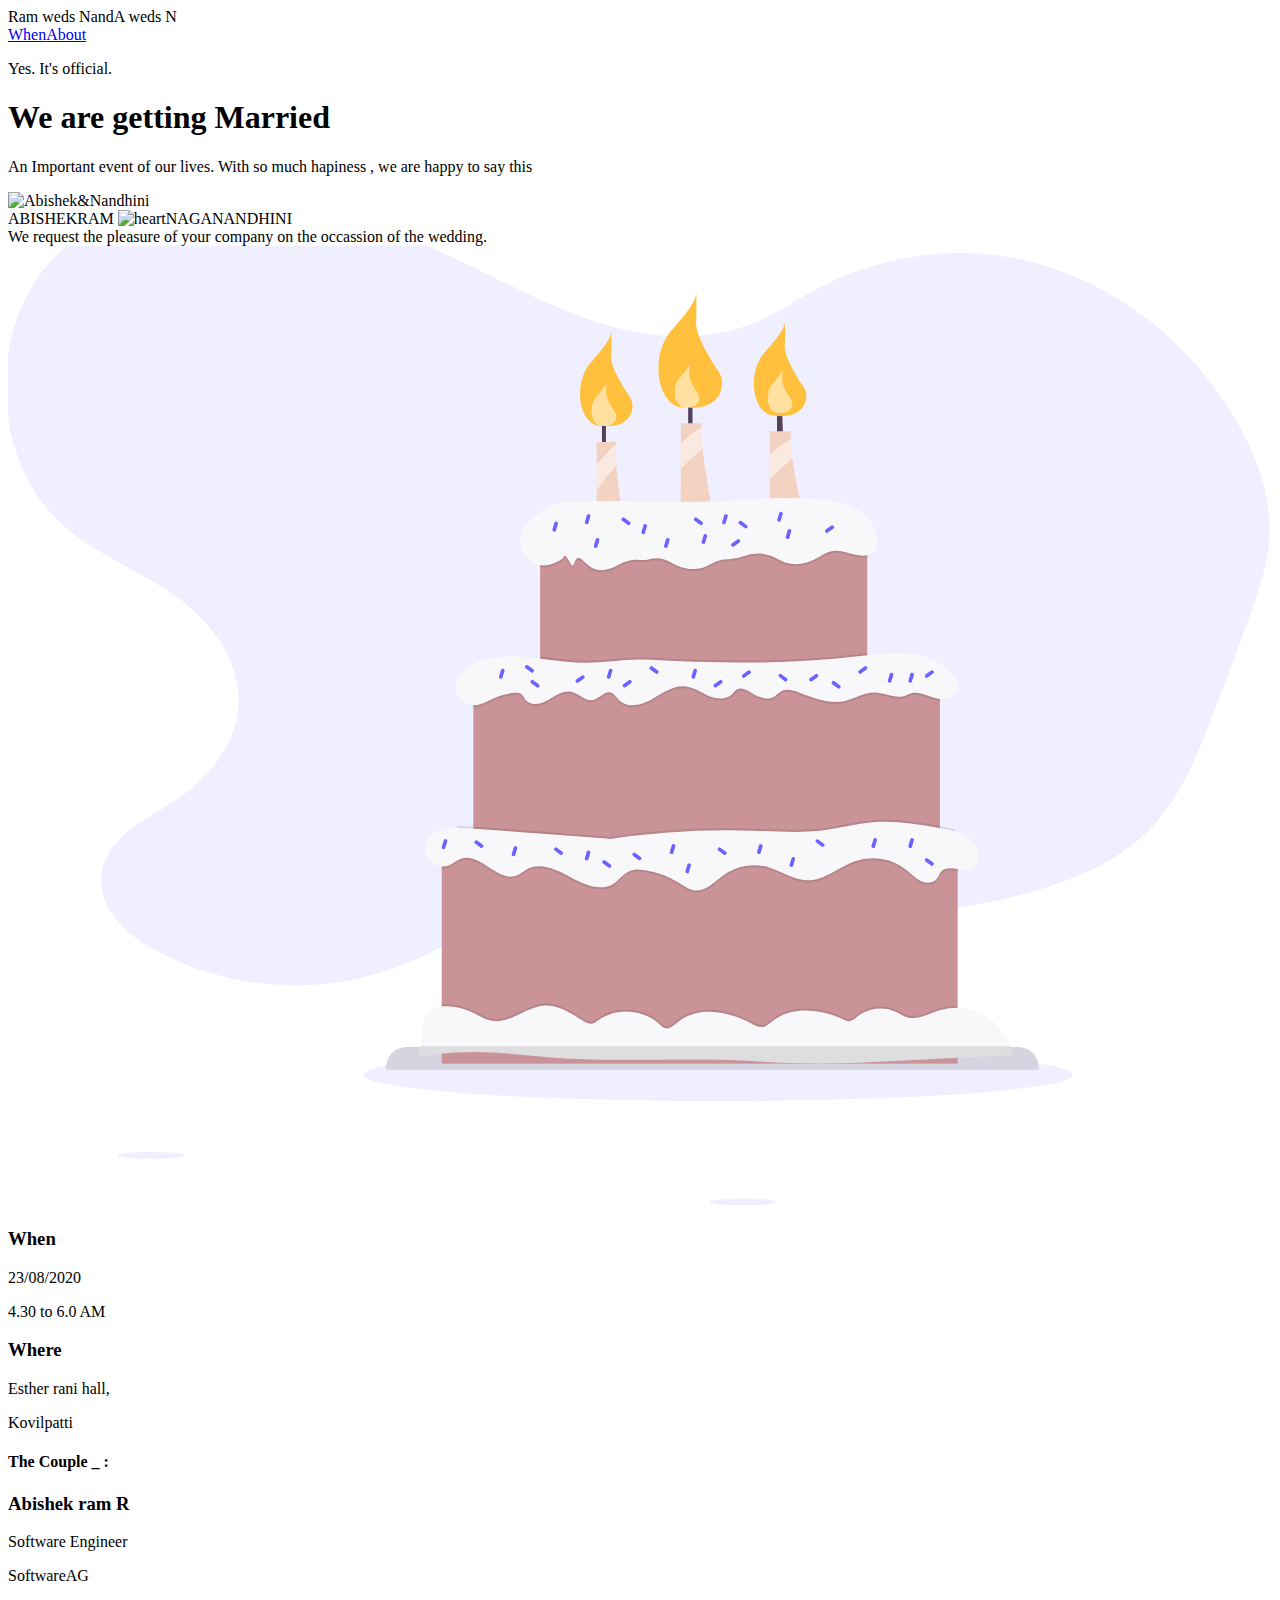
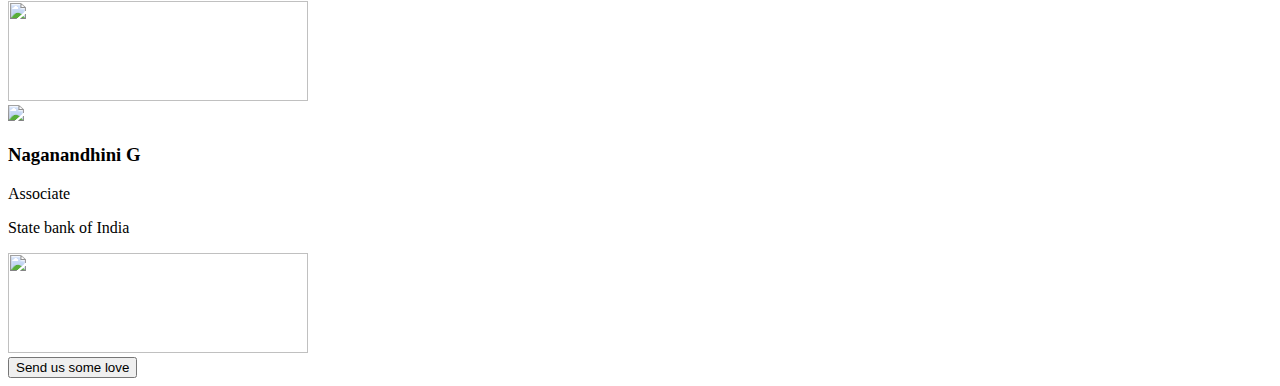
==== commit 2443163d: "Color changes" ====
--- a/index.html
+++ b/index.html
@@ -1 +1 @@
-<!DOCTYPE html><html lang="en"><head><meta charset="utf-8"><link href="/marriage/favicon.ico" rel="icon"><meta content="width=device-width,initial-scale=1,minimum-scale=1" name="viewport"><meta content="#000000" name="theme-color"><meta content="Web site created using create-react-app" name="description"><link href="https://fonts.googleapis.com/css2?family=Inter:wght@100;200;300;400;500&display=swap" rel="stylesheet"><link href="/marriage/manifest.json" rel="manifest"><title>A weds N</title><link href="/marriage/static/css/main.02a615df.chunk.css" rel="stylesheet"><link href="https://fonts.googleapis.com" rel="preconnect"><link href="https://fonts.gstatic.com" rel="preconnect"></head><body><noscript>You need to enable JavaScript to run this app.</noscript><div id="root"><div class="site container mx-auto"><header class="flex p-5 border-b bg-indigo-600 border-indigo-300 w-full"><div class="text-white flex-grow"><span class="hidden md:block text-xl font-medium">Ram weds Nand</span><span class="md:hidden text-xl font-medium">A weds N</span></div><p class="cursor-pointer text-white mx-6 text-lg">When</p><p class="cursor-pointer text-white mx-6 text-lg">About</p></header><div class="md:h-full bg-indigo-500"><div class="flex intro-area bg-indigo-500 h-full flex-col lg:flex-row items-center justify-center"><div class="text-area flex hero mx-5 px-5 lg:md lg:mx-10 lg:px-10 justify-center flex-col items-start md:w-6/12"><p class="text-indigo-200 font-thin text-lg md:text-3xl">Yes. It's official.</p><h1 class="text-4xl my-2 bg-white p-4 shadow-md text-indigo-600 text-main">We are getting Married</h1><p class="text-indigo-200 md:w-10/12 font-thin mt-5 text-lg">An Important event of our lives. With so much hapiness , we are happy to say this</p></div><div class="ballon-area bg-transparent flex flex-col items-center md:w-6/12"><img src="/marriage/static/media/us_paint.7fd622e3.png" class="ours" alt="Abishek&Nandhini"><div class="peoples border w-full bg-white rounded-md border-indigo-200 ours shadow-md h-16 px-4 flex items-center"><div class="px-4 flex items-center"><span class="text-gray-600 px-3">ABISHEKRAM </span><img src="/marriage/static/media/heart.2085a9f5.svg" class="mx-3" height="30" width="30" alt="heart"><span class="text-gray-600 px-3">NAGANANDHINI</span></div></div></div></div></div><div id="when"><div class="flex justify-center items-center"><div class="text-3xl text-blue mx-3 md:w-6/12 text-center my-16">We request the pleasure of your company on the occassion of the wedding.</div></div><div class="w-full flex items-center mb-10 h-64 spacing"><svg data-name="Layer 1" id="b1da7443-2b43-4a55-9b6b-835488f8f109" viewBox="0 0 1077.87045 818.13939"><defs id="defs371"></defs><title id="title2">Cake</title><path d="m 661.85215,51.741445 c -46.25213,32.38378 -106.24227,30.28762 -158.81363,13.43957 -52.57136,-16.84805 -100.857,-46.8456 -152.0853,-68.1669195 A 494.18659,494.18659 0 0 0 217.34377,-37.820105 c -65.27725,-7.46816 -138.17815,1.629 -183.6634,53.98071 -50.65048,58.29669 -46.76155,163.447635 8.0244,216.968425 27.86523,27.22173 64.3542,40.58007 96.17591,61.83552 31.82171,21.25545 61.27768,56.54522 58.56766,97.56983 -2.50884,37.97919 -31.67671,67.1203 -61.86034,85.4044 -23.33,14.13247 -52.06519,29.56582 -54.877,58.83474 -2.72081,28.32129 21.43765,50.51207 44.50822,63.13276 75.26244,41.17208 167.99042,40.7761 242.96352,-1.03754 26.75083,-14.91935 51.33838,-34.75613 79.39114,-46.38368 73.6499,-30.52707 154.80787,0.20352 232.79573,11.43993 A 465.4391,465.4391 0 0 0 877.37269,549.5123 c 38.62329,-11.40826 77.38928,-28.84831 104.52167,-61.3378 19.56544,-23.42852 31.75434,-53.07661 43.19754,-82.35738 q 18.3045,-46.83727 35.1888,-94.3336 c 6.7571,-19.00815 13.4063,-38.38513 15.1515,-58.71982 3.1631,-36.85563 -10.159,-73.28074 -28.3011,-104.38505 C 1004.0612,74.536075 931.52202,22.612155 853.00432,9.4216555 774.48662,-3.7688445 691.29174,21.992655 630.3611,78.363755" id="path4" fill="#6c63ff" opacity="0.1" class="cake-bg"></path><g class="cake-hold"><ellipse cx="605.48305" cy="706.71134" fill="#6c63ff" id="ellipse42" opacity="0.1" rx="302.44355" ry="22.4762"></ellipse><path d="M339.48168,683.15189H861.84321a17.03368,17.03368,0,0,1,17.03368,17.03368v2.19773a0,0,0,0,1,0,0H322.448a0,0,0,0,1,0,0v-2.19773A17.03368,17.03368,0,0,1,339.48168,683.15189Z" id="path104" fill="#d4d5e0"></path></g><g class="cake"><polygon fill="#53425a" id="polygon44" points="580.006 121.167 580.006 156.496 583.71 156.496 583.71 119.458 580.006 121.167"></polygon><polygon fill="#53425a" id="polygon46" points="655.792 130.569 655.792 163.334 660.921 163.334 659.781 126.865 655.792 130.569"></polygon><polygon fill="#53425a" id="polygon48" points="509.919 136.837 506.5 140.541 506.5 172.451 509.919 172.451 509.919 136.837"></polygon><path d="M585.22893,271.785H563.006V207.97087h17.09459a8.56,8.56,0,0,0-.39319,1.51289c-.66666,3.66677-.46154,10.58156.1624,18.50486C581.357,246.98074,585.22893,271.785,585.22893,271.785Z" id="path50" transform="translate(-61.06478 -40.93031)" fill="#f3d2c1"></path><path d="M662.72724,271.785l-27.924,3.41892V192.01309h17.66724c-.11962.94018-.19657,2.00859-.23929,3.19668a140.553,140.553,0,0,0,1.10258,18.77838c.59832,5.419,1.38466,11.23971,2.24794,17.02625.66672,4.48733,1.38466,8.949,2.0941,13.197C660.24,259.45121,662.72724,271.785,662.72724,271.785Z" id="path52" transform="translate(-61.06478 -40.93031)" fill="#f3d2c1"></path><path d="M737.94343,263.23766l-27.35134,2.28216v-66.6689h18.804c-.66666,1.41883-.95729,3.81206-.96585,6.8549a122.57618,122.57618,0,0,0,1.47016,16.41937C732.5672,240.801,737.94343,263.23766,737.94343,263.23766Z" id="path54" transform="translate(-61.06478 -40.93031)" fill="#f3d2c1"></path><path d="M575.542,113.09307s1.70946,6.83783-16.23986,25.64188-10.82658,56.69706,8.26238,55.55742c0,0,17.84548,2.94358,24.26486-9.20527a16.26781,16.26781,0,0,0-1.139-16.66938c-5.89878-8.68687-17.276-26.94276-15.14837-35.66588Z" id="path56" transform="translate(-61.06478 -40.93031)" fill="#ffc13d" class="flame"></path><path d="M723.67907,104.51706s1.70946,6.83783-16.23986,25.64188-10.82657,56.69706,8.26239,55.55742c0,0,17.84547,2.94358,24.26485-9.20527a16.26779,16.26779,0,0,0-1.139-16.66938c-5.89879-8.68686-17.276-26.94276-15.14838-35.66587Z" id="path60" transform="translate(-61.06478 -40.93031)" fill="#ffc13d" class="flame"></path><path d="M721.41408,145.27352s.8,3.2002-7.60048,12.00077-5.067,26.535,3.86691,26.00165c0,0,8.35194,1.37764,11.3563-4.30819a7.61358,7.61358,0,0,0-.53307-7.80151c-2.76072-4.06557-8.0854-12.60959-7.08966-16.69213Z" id="path62" transform="translate(-61.06478 -40.93031)" fill="#fff" opacity="0.5"></path><path d="M648.10044,79.78733s2.07871,8.31482-19.74771,31.18059-13.16514,68.94375,10.04708,67.55795c0,0,21.70014,3.57941,29.50612-11.19363a19.78166,19.78166,0,0,0-1.385-20.27c-7.17294-10.56325-21.00761-32.76246-18.42046-43.36979Z" id="path64" transform="translate(-61.06478 -40.93031)" fill="#ffc13d" class="flame"></path><path d="M579.86976,227.98862c-5.22238,5.49591-12.4363,15.33385-16.8638,21.56486V227.00572c4.88053-5.88055,11.87221-12.86367,16.7014-17.522C579.0407,213.15053,579.24582,220.06532,579.86976,227.98862Z" id="path68" transform="translate(-61.06478 -40.93031)" fill="#fff" opacity="0.5"></path><path d="M653.33377,213.98815a199.17332,199.17332,0,0,0-18.53053,16.85529v-21.5563a99.76217,99.76217,0,0,1,17.428-14.07737A140.553,140.553,0,0,0,653.33377,213.98815Z" id="path70" transform="translate(-61.06478 -40.93031)" fill="#fff" opacity="0.5"></path><path d="M657.67581,244.21142c-6.8635,6.01728-16.30825,14.57313-22.87257,20.53913V249.32269c6.855-6.30791,15.23984-13.57311,20.77847-18.30829C656.24843,235.50173,656.96637,239.96339,657.67581,244.21142Z" id="path72" transform="translate(-61.06478 -40.93031)" fill="#f3d2c1"></path><path d="M729.90045,222.12519c-6.59,5.52157-14.23127,13.11158-19.30836,18.334V218.96268c5.39334-5.36767,12.54742-10.11141,17.8382-13.25686A122.57618,122.57618,0,0,0,729.90045,222.12519Z" id="path74" transform="translate(-61.06478 -40.93031)" fill="#fff" opacity="0.5"></path><rect fill="#c99398" height="127.64532" id="rect76" width="278.92389" x="453.79426" y="246.23978"></rect><path d="M793.78292,287.17009v19.21435c-5.3335,1.03419-12.32518-.56415-18.18011-2.52146a24.1701,24.1701,0,0,0-20.90665,2.63258c-16.06895,10.5046-28.61638,8.28233-37.3688,3.05989a32.191,32.191,0,0,0-29.12919-2.24789,31.62676,31.62676,0,0,1-12.91495,2.36757,27.26651,27.26651,0,0,0-14.65858,4.0429c-13.197,7.9917-26.35133,3.36759-34.61655-1.4616a24.40043,24.40043,0,0,0-17.898-2.5813,25.785,25.785,0,0,1-7.949.6496,29.82535,29.82535,0,0,0-17.55613,3.78645c-21.787,12.72693-28.98385-2.72659-33.27461-5.00015-4.8463-2.56419-5.41045,6.26513-6.83783,6.26513s-6.26519-11.67558-7.41049-7.69257c-.52993,1.87186-5.01726,4.11981-9.63282,5.98311a19.218,19.218,0,0,1-10.59011,1.09408V287.17009Z" id="path78" transform="translate(-61.06478 -40.93031)" opacity="0.1"></path><path d="M525.97262,261.72212s-45.71376,20.40038-21.32,45.891a18.99689,18.99689,0,0,0,20.79823,4.34267c4.61229-1.8591,9.09915-4.10715,9.63391-5.9788,1.13964-3.98874,5.98311,7.69257,7.40766,7.69257s1.99437-8.83221,6.83783-6.268c4.29018,2.27127,11.48632,17.73112,33.27042,4.99755a29.88085,29.88085,0,0,1,17.5643-3.784,25.57433,25.57433,0,0,0,7.94279-.65068,24.42806,24.42806,0,0,1,17.9011,2.57955c8.26488,4.83,21.42127,9.45336,34.61417,1.4682a27.26077,27.26077,0,0,1,14.66319-4.0486,31.46519,31.46519,0,0,0,12.90972-2.36943,32.23663,32.23663,0,0,1,29.13319,2.24885c8.75173,5.2288,21.30162,7.44766,37.36683-3.05448a24.1437,24.1437,0,0,1,20.90269-2.63919c11.68411,3.91417,27.91865,6.40973,26.44662-10.70267C799.766,264.95,768.42595,257.25744,755.3201,256.97253s-34.759-2.56419-59.26125,0-74.36146,2.27928-74.36146,2.27928S537.97688,255.92765,525.97262,261.72212Z" id="path80" transform="translate(-61.06478 -40.93031)" fill="#f8f8fa"></path><rect fill="#c99398" height="156.27021" id="rect82" width="397.87658" x="396.80946" y="373.8851"></rect><path d="M793.78292,388.15639v26.659H638.67519q-.39753-.05125-.79494-.077a20.86814,20.86814,0,0,0-3.94029.077H514.859v-23.77c12.97478,1.58123,26.06069,3.58988,38.95858,3.5386,17.12026-.077,34.03534-3.6326,51.18976-2.67531,59.97636,3.33341,121.04679,4.32493,180.78385-2.77787C788.44942,388.81455,791.11617,388.4812,793.78292,388.15639Z" id="path84" transform="translate(-61.06478 -40.93031)" opacity="0.1"></path><path d="M855.75081,414.81541v14.09448c-4.32493-.547-8.48745-2.27356-12.66709-3.64116-3.76934-1.23081-7.84641-2.1881-11.67559-1.171-2.0172.53848-3.85483,1.59834-5.84637,2.21377-8.32506,2.59836-17.00908-2.81209-25.73589-2.84626-8.64986-.03417-16.38515,5.17966-24.82988,7.07718-13.05174,2.93172-26.394-2.21377-38.89875-6.98317-5.06-1.92315-10.92347-3.76078-15.65009-1.12825-2.077,1.15391-3.64116,3.05139-5.66687,4.29931-5.92326,3.65827-13.67567.80345-19.58188-2.889-3.73516-2.33339-8.25666-5.07709-12.197-3.11123-2.03426,1.00858-3.3078,3.05139-4.99164,4.56428-5.33351,4.77791-13.727,3.49582-20.26561.58977-6.53014-2.9061-12.73549-7.19681-19.86395-7.72679-10.05158-.76067-18.85533,6.01733-27.62482,10.9833s-20.93236,7.90625-28.08645.7949c-2.36756-2.35051-4.1198-5.75232-7.3592-6.56432-5.35917-1.33338-9.38492,5.29933-14.78681,6.46175-6.65838,1.43594-12.07734-5.64975-18.75277-7.043-6.90623-1.44449-13.33381,3.35908-19.428,6.90618s-14.94926,5.54723-19.36819.05133c-1.41028-1.75224-2.17955-4.1113-4.11125-5.27372a8.23976,8.23976,0,0,0-4.7523-.76072,48.28961,48.28961,0,0,0-16.76123,4.00868c-6.08567,2.68387-11.97477,6.70966-18.616,6.58143-.11962,0-.2393-.00855-.359-.01706V414.81541Z" id="path86" transform="translate(-61.06478 -40.93031)" opacity="0.1"></path><path d="M553.81434,396.2929c-30.52022.12919-62.04306-11.3139-90.817-1.13741-10.4405,3.6925-21.029,12.42945-19.92809,23.44882a16.08175,16.08175,0,0,0,15.16183,13.99129c6.64583.12838,12.53348-3.90136,18.61606-6.582a48.23892,48.23892,0,0,1,16.76677-4.01339,8.28854,8.28854,0,0,1,4.753.76727c1.928,1.15674,2.70008,3.52168,4.10938,5.27352,4.42088,5.49545,13.26969,3.49469,19.3653-.05322s12.52636-8.35316,19.43022-6.91063c6.67,1.39365,12.08971,8.48267,18.75064,7.04643,5.39973-1.1643,9.42524-7.79193,14.78555-6.45783,3.24447.8075,4.99258,4.20694,7.36357,6.56428,7.14781,7.10667,19.31229,4.16878,28.08228-.79943s17.57221-11.74161,27.62338-10.98672c7.13314.53573,13.33311,4.828,19.87015,7.73241s14.93261,4.18424,20.26041-.58893c1.68926-1.5134,2.96278-3.56046,4.99346-4.57057,3.93911-1.9594,8.46274.78428,12.19394,3.11537,5.90792,3.691,13.66249,6.5482,19.5889,2.887,2.01867-1.24709,3.588-3.14367,5.661-4.29821,4.72765-2.633,10.59585-.79551,15.65211,1.13266,12.50125,4.76725,25.84952,9.9135,38.90289,6.97792,8.43711-1.89742,16.17949-7.106,24.82727-7.07412,8.72291.03211,17.40825,5.44354,25.73608,2.84788,1.98918-.62,3.82748-1.677,5.84081-2.21343,3.83579-1.022,7.90741-.0656,11.68031,1.16845,5.00614,1.63742,9.99053,3.7923,15.25762,3.80752s11.02793-2.86,12.288-7.97416c.9646-3.9149-.91453-7.9726-3.25943-11.2526-8.51489-11.91046-23.27858-18.03985-37.82877-19.6692s-29.21245.64422-43.75131,2.37166c-59.73875,7.09789-120.8111,6.10982-180.78208,2.77458C587.85467,392.66413,570.9374,396.22042,553.81434,396.2929Z" id="path88" transform="translate(-61.06478 -40.93031)" fill="#f8f8fa"></path><rect fill="#c99398" height="181.20265" id="rect90" width="439.93783" x="369.88548" y="516.05227"></rect><path d="M872.83685,552.0166a519.32412,519.32412,0,0,1-66.72874,9.91484,45.84426,45.84426,0,0,0-22.51355,1.718c-.13678.04272-.27352.08545-.4103.13673-13.86369,4.90619-25.79573,16.539-40.49709,16.351-11.73542-.15384-21.88105-7.90625-33.15494-11.15421a42.23114,42.23114,0,0,0-9.89778-1.61545,43.4249,43.4249,0,0,0-6.82928.18807c-13.63294.359-27.26584.50426-40.89878.22224-20.00069-.40175-39.95861-1.72657-59.91657-3.04284q-32.001-2.11548-64.0021-4.23092-30.10362-1.98723-60.2157-3.97451-7.38487-.4872-14.78681-.98291c-5.30789-.35047-9.24818.79489-11.39356-3.94885-2.54713-5.67541-.29919-11.32516,2.8206-16.26552,2.68386.05128,5.37623.23935,8.05153.42736q60.97641,4.295,121.92719,8.88921l-6.24807,1.10258A682.06118,682.06118,0,0,1,696.50616,537.811c20.04342.65811,40.1979,2.19666,60.096-.359,13.98336-1.79491,27.6847-5.58991,41.73646-6.778,19.29975-1.63251,38.64228,1.7009,57.737,5.02581a116.104,116.104,0,0,1,11.93205,2.53C869.02479,543.11884,870.16154,547.99936,872.83685,552.0166Z" id="path92" transform="translate(-61.06478 -40.93031)" opacity="0.1"></path><path d="M870.88809,556.98258v17.03475c-5.4874-.812-10.86363-1.61545-14.1971,2.28211-1.56411,1.83769-2.171,4.33349-3.69238,6.2139-3.1369,3.8719-9.26529,3.8634-13.74407,1.66674-4.47027-2.19666-7.88063-6.043-11.73547-9.20546a46.66119,46.66119,0,0,0-44.33481-7.76951c-13.86369,4.90619-25.79573,16.539-40.49709,16.351-11.73542-.15385-21.88105-7.90625-33.15494-11.15421a44.78974,44.78974,0,0,0-37.779,6.419c-7.98314,5.66686-15.52186,14.462-25.24013,13.34231-5.09421-.58976-9.37641-3.90612-13.70134-6.66688a72.89966,72.89966,0,0,0-28.69328-10.63283c-4.45311-.6325-9.17979-.82056-13.28248,1.02568-5.1711,2.3334-8.51312,7.48744-13.3167,10.51316-11.15421,7.01735-25.61621.68378-37.11234-5.75231-11.50467-6.43614-25.73589-13.02607-37.12945-6.41047-2.68386,1.55561-4.98308,3.77789-7.82079,5.02581C479.43049,586.29979,463.69494,559.1963,447.25,565.188c-3.70955,1.35049-6.66688,4.26509-10.3166,5.76943a12.36821,12.36821,0,0,1-5.9831.83761V556.98258Z" id="path94" transform="translate(-61.06478 -40.93031)" opacity="0.1"></path><path d="M574.3952,546.35549q-60.95452-4.58713-121.93034-8.885c-7.05844-.49751-14.29773-.97386-21.08084,1.04075s-13.12151,7.08092-14.57243,14.00653c-2.19351,10.47014,10.23123,20.79764,20.124,16.72713,3.65133-1.50239,6.60662-4.41991,10.31685-5.7703,16.44216-5.98439,32.18,21.11323,48.20052,14.07749,2.84064-1.24753,5.13753-3.46238,7.82058-5.02021,11.39733-6.61752,25.6285-.02378,37.12917,6.41247s25.96162,12.76192,37.118,5.74583c4.80482-3.02169,8.1408-8.17553,13.31563-10.50751,4.10424-1.84954,8.82484-1.663,13.28113-1.02493a72.77513,72.77513,0,0,1,28.69594,10.63272c4.32394,2.75614,8.60687,6.07051,13.70048,6.66035,9.719,1.12546,17.25985-7.676,25.23738-13.34036a44.82021,44.82021,0,0,1,37.78062-6.42169c11.27221,3.25,21.42144,11.00426,33.15182,11.157,14.70313.19145,26.63606-11.44248,40.49649-16.35242a46.685,46.685,0,0,1,44.34037,7.77212c3.85411,3.16471,7.25985,7.00548,11.73593,9.20416s10.60421,2.20775,13.74426-1.66647c1.52069-1.87624,2.12239-4.37738,3.6922-6.21272,6.41716-7.50261,20.39158,2.41224,28.17191-3.66523a10.65272,10.65272,0,0,0,3.5614-5.86348c1.95046-7.77429-2.93317-15.96775-9.622-20.384s-14.83663-5.88933-22.73286-7.26531c-19.087-3.32605-38.429-6.66492-57.7346-5.03172-14.05,1.18858-27.75122,4.98941-41.73679,6.78385-19.89389,2.55253-40.04886,1.01561-60.09508.35892a682.05255,682.05255,0,0,0-128.36461,7.93591" id="path96" transform="translate(-61.06478 -40.93031)" fill="#f8f8fa"></path><path d="M870.88809,688.85022v42.57407q-25.25727,1.29494-50.5231,2.57274c-27.19745,1.38466-54.42061,2.76932-81.64372,2.23939-23.00936-.453-45.96738-2.265-68.96813-2.983-48.36061-1.50433-96.858,1.87186-145.08177-2-15.43642-1.23937-30.82155-3.21379-46.28363-4.09419a340.601,340.601,0,0,0-47.43748.68377V687.73052a37.31411,37.31411,0,0,1,4.36765-.10256,55.84923,55.84923,0,0,1,22.0264,5.32495c5.39334,2.55568,10.50461,6.02588,16.38515,7.043,15.29968,2.64109,28.59071-11.81236,44.0784-12.96628,12.47053-.92307,23.676,6.81222,34.37725,13.28253,2.05988,1.23937,4.35055,2.48724,6.71816,2.13682,1.983-.29063,3.61549-1.64962,5.23094-2.83771,15.26546-11.26532,38.52267-9.89778,52.35218,3.08557,1.50434,1.40176,3.00011,2.983,4.98309,3.50437,3.92318,1.04279,7.44466-2.359,10.55589-4.97448,16.85524-14.21416,42.83048-9.94051,62.173.6581,3.58132,1.95737,7.54728,4.1882,11.50468,3.16251,2.64964-.68377,4.69246-2.718,6.81217-4.45316,16.47065-13.51327,41.2407-11.00036,60.51484-1.91458,1.86335.88039,3.82922,1.82913,5.872,1.59834,2.45307-.29058,4.33343-2.17955,6.2224-3.76078a31.73577,31.73577,0,0,1,33.37718-4.13692c3.04283,1.46161,5.86348,3.436,9.09433,4.4275,9.20545,2.81209,18.5562-2.90605,27.74454-5.8036A47.66956,47.66956,0,0,1,870.88809,688.85022Z" id="path98" transform="translate(-61.06478 -40.93031)" opacity="0.1"></path><path d="M917.24861,730.77469q-48.43756,2.47451-96.88362,4.9318c-27.19745,1.38466-54.42061,2.76932-81.64372,2.23939-23.00936-.453-45.96738-2.265-68.96813-2.983-48.36061-1.50433-96.858,1.87186-145.08177-2-15.43642-1.23937-30.82155-3.2138-46.28363-4.09419a344.33108,344.33108,0,0,0-52.18978,1.10263c-3.70954.35042-9.41913,2.20517-13.009,1.47867-3.87189-.78634-2.39323-1.23081-1.12819-4.89759a32.43645,32.43645,0,0,0,.95729-3.32491c1.05986-4.48733,1.25643-9.01738,1.69235-13.67567.5641-5.94893,1.43594-12.49614,6.35919-16.539,3.8719-3.18813,9.23107-3.83773,14.24832-3.67533a55.84906,55.84906,0,0,1,22.0264,5.325c5.39334,2.55568,10.50461,6.02588,16.38515,7.043,15.29968,2.64109,28.59071-11.81237,44.0784-12.96628,12.47053-.92307,23.676,6.81222,34.37725,13.28253,2.05988,1.23937,4.35055,2.48724,6.71816,2.13682,1.983-.29063,3.61549-1.64962,5.23094-2.83771,15.26546-11.26533,38.52267-9.89778,52.35218,3.08556,1.50434,1.40177,3.00011,2.983,4.98309,3.50437,3.92318,1.0428,7.44466-2.359,10.55589-4.97448,16.85524-14.21415,42.83048-9.9405,62.173.65811,3.58132,1.95736,7.54728,4.1882,11.50468,3.16251,2.64964-.68377,4.69246-2.718,6.81217-4.45316,16.47065-13.51327,41.2407-11.00036,60.51484-1.91458,1.86335.88039,3.82922,1.82913,5.872,1.59834,2.45307-.29058,4.33343-2.17955,6.2224-3.76078a31.73577,31.73577,0,0,1,33.37718-4.13692c3.04283,1.46161,5.86348,3.436,9.09433,4.4275,9.20545,2.81209,18.5562-2.906,27.74454-5.8036a48.03718,48.03718,0,0,1,60.002,30.51385A45.82008,45.82008,0,0,1,917.24861,730.77469Z" id="path100" transform="translate(-61.06478 -40.93031)" fill="#f8f8fa"></path><path d="M917.24861,730.77469q-48.43756,2.47451-96.88362,4.9318c-27.19745,1.38466-54.42061,2.76932-81.64372,2.23939-23.00936-.453-45.96738-2.265-68.96813-2.983-48.36061-1.50433-96.858,1.87186-145.08177-2-15.43642-1.23937-30.82155-3.2138-46.28363-4.09419a344.33108,344.33108,0,0,0-52.18978,1.10263c-3.70954.35042-9.41913,2.20517-13.009,1.47867-3.87189-.78634-2.39323-1.23081-1.12819-4.89759a32.43645,32.43645,0,0,0,.95729-3.32491H915.34253A45.82008,45.82008,0,0,1,917.24861,730.77469Z" id="path102" transform="translate(-61.06478 -40.93031)" opacity="0.1"></path><rect fill="#6c63ff" height="8.65782" id="rect106" width="3.13401" x="526.10833" y="275.90213" rx="1.38793" transform="translate(41.81662 -180.84306) rotate(16.71337)"></rect><rect fill="#6c63ff" height="8.65782" id="rect108" width="3.13401" x="480.54425" y="401.36964" rx="1.38793" transform="translate(75.9745 -162.43941) rotate(16.7134)"></rect><rect fill="#6c63ff" height="8.65782" id="rect110" width="3.13401" x="431.74495" y="546.6512" rx="1.38793" transform="translate(115.69372 -142.26811) rotate(16.7134)"></rect><rect fill="#6c63ff" height="8.65782" id="rect112" width="3.13401" x="553.76243" y="556.30133" rx="1.38793" transform="translate(123.62343 -176.95072) rotate(16.71339)"></rect><rect fill="#6c63ff" height="8.65782" id="rect114" width="3.13401" x="626.20969" y="550.86385" rx="1.38793" transform="translate(125.12019 -198.01511) rotate(16.71339)"></rect><rect fill="#6c63ff" height="8.65782" id="rect116" width="3.13401" x="728.33345" y="561.8857" rx="1.38793" transform="translate(132.60376 -226.91845) rotate(16.71336)"></rect><rect fill="#6c63ff" height="8.65782" id="rect118" width="3.13401" x="798.17856" y="545.77913" rx="1.38793" transform="translate(130.92294 -247.68567) rotate(16.71341)"></rect><rect fill="#6c63ff" height="8.65782" id="rect120" width="3.13401" x="491.42064" y="552.65367" rx="1.38793" transform="translate(119.94079 -159.17627) rotate(16.71339)"></rect><rect fill="#6c63ff" height="8.65782" id="rect122" width="3.13401" x="639.50425" y="567.28945" rx="1.38793" transform="translate(130.40522 -201.14431) rotate(16.71336)"></rect><rect fill="#6c63ff" height="8.65782" id="rect124" width="3.13401" x="700.60922" y="550.86385" rx="1.38793" transform="translate(128.26288 -219.41104) rotate(16.71337)"></rect><rect fill="#6c63ff" height="8.65782" id="rect126" width="3.13401" x="829.66051" y="545.77913" rx="1.38793" transform="translate(132.25251 -256.73908) rotate(16.71338)"></rect><rect fill="#6c63ff" height="8.65782" id="rect128" width="3.13401" x="686.29737" y="274.17495" rx="1.38793" transform="translate(-5.05549 626.77908) rotate(-53.67407)"></rect><rect fill="#6c63ff" height="8.65782" id="rect130" width="3.13401" x="648.24594" y="271.33166" rx="1.38793" transform="translate(-18.27512 594.96399) rotate(-53.67411)"></rect><rect fill="#6c63ff" height="8.65782" id="rect132" width="3.13401" x="586.46185" y="271.33166" rx="1.38793" transform="translate(-43.45988 545.18668) rotate(-53.67408)"></rect><rect fill="#6c63ff" height="8.65782" id="rect134" width="3.13401" x="504.15728" y="397.15699" rx="1.38793" transform="translate(-178.38161 530.16616) rotate(-53.67407)"></rect><rect fill="#6c63ff" height="8.65782" id="rect136" width="3.13401" x="508.84965" y="409.86887" rx="1.38793" transform="translate(-186.71029 539.12851) rotate(-53.67409)"></rect><rect fill="#6c63ff" height="8.65782" id="rect138" width="3.13401" x="610.4159" y="398.16644" rx="1.38793" transform="translate(-135.8815 616.18604) rotate(-53.67407)"></rect><rect fill="#6c63ff" height="8.65782" id="rect140" width="3.13401" x="570.12832" y="563.59733" rx="1.38793" transform="translate(-285.58466 651.16155) rotate(-53.67409)"></rect><rect fill="#6c63ff" height="8.65782" id="rect142" width="3.13401" x="720.41864" y="404.72028" rx="1.38793" transform="translate(-96.32206 707.48249) rotate(-53.67408)"></rect><rect fill="#6c63ff" height="8.65782" id="rect144" width="3.13401" x="765.66045" y="410.72339" rx="1.38793" transform="translate(-82.71689 746.37917) rotate(-53.67409)"></rect><rect fill="#6c63ff" height="8.65782" id="rect146" width="3.13401" x="751.97074" y="545.77913" rx="1.38793" transform="translate(-197.10654 790.40058) rotate(-53.67402)"></rect><rect fill="#6c63ff" height="8.65782" id="rect148" width="3.13401" x="845.20915" y="561.85512" rx="1.38793" transform="translate(-172.05216 872.07244) rotate(-53.67405)"></rect><rect fill="#6c63ff" height="8.65782" id="rect150" width="3.13401" x="528.97732" y="552.65367" rx="1.38793" transform="translate(-293.54189 613.54666) rotate(-53.67407)"></rect><rect fill="#6c63ff" height="8.65782" id="rect152" width="3.13401" x="461.08617" y="546.6512" rx="1.38793" transform="translate(-316.37991 556.40225) rotate(-53.67404)"></rect><rect fill="#6c63ff" height="8.65782" id="rect154" width="3.13401" x="595.81123" y="557.15606" rx="1.38793" transform="translate(-269.92634 669.22717) rotate(-53.67406)"></rect><rect fill="#6c63ff" height="8.65782" id="rect156" width="3.13401" x="668.50417" y="552.65367" rx="1.38793" transform="translate(-236.66773 725.95757) rotate(-53.67405)"></rect><rect fill="#6c63ff" height="8.65782" id="rect158" width="3.13401" x="760.16357" y="278.02903" rx="1.38793" transform="translate(490.62469 -543.32851) rotate(54.67721)"></rect><rect fill="#6c63ff" height="8.65782" id="rect160" width="3.13401" x="679.98692" y="289.82435" rx="1.38793" transform="translate(466.42842 -472.93624) rotate(54.67719)"></rect><rect fill="#6c63ff" height="8.65782" id="rect162" width="3.13401" x="547.39176" y="405.92621" rx="1.38793" transform="translate(505.22607 -315.77707) rotate(54.67721)"></rect><rect fill="#6c63ff" height="8.65782" id="rect164" width="3.13401" x="587.48252" y="409.86887" rx="1.38793" transform="translate(525.35388 -346.82434) rotate(54.6772)"></rect><rect fill="#6c63ff" height="8.65782" id="rect166" width="3.13401" x="664.98083" y="409.86887" rx="1.38793" transform="translate(558.04365 -410.05578) rotate(54.67718)"></rect><rect fill="#6c63ff" height="8.65782" id="rect168" width="3.13401" x="689.20854" y="401.64767" rx="1.38793" transform="translate(561.5558 -433.29121) rotate(54.67719)"></rect><rect fill="#6c63ff" height="8.65782" id="rect170" width="3.13401" x="746.55325" y="404.72028" rx="1.38793" transform="translate(588.2517 -478.7831) rotate(54.67719)"></rect><rect fill="#6c63ff" height="8.65782" id="rect172" width="3.13401" x="788.39533" y="398.16644" rx="1.38793" transform="translate(600.5542 -515.6869) rotate(54.67719)"></rect><rect fill="#6c63ff" height="8.65782" id="rect174" width="3.13401" x="845.20915" y="401.64767" rx="1.38793" transform="translate(627.3595 -560.57326) rotate(54.67719)"></rect><rect fill="#6c63ff" height="8.65782" id="rect176" width="3.13401" x="670.86587" y="269.54135" rx="1.38793" transform="translate(46.10259 -222.74173) rotate(16.71337)"></rect><rect fill="#6c63ff" height="8.65782" id="rect178" width="3.13401" x="717.85446" y="267.45604" rx="1.38793" transform="translate(47.48805 -236.34318) rotate(16.71339)"></rect><rect fill="#6c63ff" height="8.65782" id="rect180" width="3.13401" x="653.34572" y="286.45432" rx="1.38793" transform="translate(50.2265 -216.98889) rotate(16.71339)"></rect><rect fill="#6c63ff" height="8.65782" id="rect182" width="3.13401" x="561.43896" y="289.82435" rx="1.38793" transform="translate(47.31296 -190.41544) rotate(16.71337)"></rect><rect fill="#6c63ff" height="8.65782" id="rect184" width="3.13401" x="725.06245" y="282.24167" rx="1.38793" transform="translate(52.04475 -237.79158) rotate(16.7134)"></rect><rect fill="#6c63ff" height="8.65782" id="rect186" width="3.13401" x="553.76243" y="269.54135" rx="1.38793" transform="translate(41.15569 -189.06474) rotate(16.71338)"></rect><rect fill="#6c63ff" height="8.65782" id="rect188" width="3.13401" x="602.03861" y="278.02903" rx="1.38793" transform="translate(45.63593 -202.58954) rotate(16.71337)"></rect><rect fill="#6c63ff" height="8.65782" id="rect190" width="3.13401" x="572.55044" y="401.36964" rx="1.38793" transform="translate(79.86117 -188.89887) rotate(16.71339)"></rect><rect fill="#6c63ff" height="8.65782" id="rect192" width="3.13401" x="644.67252" y="401.36964" rx="1.38793" transform="matrix(0.95776, 0.28758, -0.28758, 0.95776, 82.90794, -209.64006)"></rect><rect fill="#6c63ff" height="8.65782" id="rect194" width="3.13401" x="812.13641" y="404.72028" rx="1.38793" transform="translate(90.94561 -257.65809) rotate(16.71335)"></rect><rect fill="#6c63ff" height="8.65782" id="rect196" width="3.13401" x="829.66051" y="404.72028" rx="1.38793" transform="matrix(0.95776, 0.28758, -0.28758, 0.95776, 91.68591, -262.69774)"></rect><rect fill="#6c63ff" height="8.65782" id="rect198" width="3.13401" x="621.31191" y="289.82435" rx="1.38793" transform="translate(49.84231 -207.634) rotate(16.71338)"></rect><ellipse cx="122" cy="775.5068" fill="#6c63ff" id="ellipse204" opacity="0.1" rx="28.5981" ry="2.89702"></ellipse><ellipse cx="626.7996" cy="815.24236" fill="#6c63ff" id="ellipse212" opacity="0.1" rx="28.5981" ry="2.89702"></ellipse><path d="M660.06782,266.082c.45369-10.45977,6.77053-18.76245,14.32471-19.13236-.32627-.04452-.65586-.07565-.98908-.0901-7.98639-.3464-14.84443,8.22129-15.31787,19.13648-.45968,10.598,5.26871,19.5116,12.91216,20.33787C670.86166,287.12693,659.60891,276.66227,660.06782,266.082Z" id="path366" transform="translate(-61.06478 -40.93031)" fill="#fff" opacity="0.2"></path><path d="m 581.0686,99.593139 c 0,0 0.8,3.200201 -7.60048,12.000771 -8.40048,8.80057 -5.067,26.535 3.86691,26.00165 0,0 8.35194,1.37764 11.3563,-4.30819 a 7.61358,7.61358 0 0 0 -0.53307,-7.80151 c -2.76072,-4.06557 -8.0854,-12.60959 -7.08966,-16.69213 z" id="path62-4" fill="#ffffff" opacity="0.5"></path><path d="m 510.23331,115.35964 c 0,0 0.8,3.2002 -7.60048,12.00077 -8.40048,8.80057 -5.067,26.535 3.86691,26.00165 0,0 8.35194,1.37764 11.3563,-4.30819 a 7.61358,7.61358 0 0 0 -0.53307,-7.80151 c -2.76072,-4.06557 -8.0854,-12.60959 -7.08966,-16.69213 z" id="path62-7" fill="#ffffff" opacity="0.5"></path></g></svg></div><div class="flex items-start mb-10 justify-center"><div class="flex flex-col border-r border-gray-700 items-end px-10 md:px-20 md:w-6/12"><h3 class="my-3 text-blue font-medium text-xl md:text-5xl">When</h3><p class="text-blue font-light text-lg md:text-4xl">23/08/2020</p><p class="text-blue font-light text-md md:text-3xl">4.30 to 6.0 AM</p></div><div class="flex flex-col items-start px-10 md:px-20 md:w-6/12"><h3 class="my-3 text-blue font-medium text-xl md:text-5xl">Where</h3><p class="text-blue font-light text-lg md:text-4xl">Esther rani hall,</p><p class="text-blue font-light text-lg md:text-4xl">Kovilpatti</p></div></div></div><div class="details"><h4 class="mx-4 md:mx-20 text-4xl font-light my-10">The Couple _ :</h4><div class="flex flex-col md:flex-row items-center justify-center" id="about"><div class="groom md:w-4/12 md:ml-12 flex items-center flex-col justify-center"><h3 class="name text-2xl font-medium">Abishek ram R</h3><p class="font-light">Software Engineer</p><p class="font-light">SoftwareAG</p><img src="/marriage/static/media/arrow.1ab76c02.svg" class="mt-6 hidden md:block" height="100" width="300"></div><div class="w-6/12 mb-4 md:mb-0 md:w-4/12"><img src="/marriage/static/media/background_color.d2236617.png"></div><div class="bride md:w-4/12 items-center justify-center flex-col flex"><h3 class="name text-2xl font-medium">Naganandhini G</h3><p class="font-light">Associate</p><p class="font-light">State bank of India</p><img src="/marriage/static/media/arrow.1ab76c02.svg" class="mt-6 hidden md:block flip" height="100" width="300"></div></div><div class="my-10 flex items-center justify-center"><button class="p-3 text-red-200 bg-red-600">Send us some love</button></div></div></div></div><script>!function(e){function r(r){for(var n,l,a=r[0],i=r[1],f=r[2],c=0,s=[];c<a.length;c++)l=a[c],Object.prototype.hasOwnProperty.call(o,l)&&o[l]&&s.push(o[l][0]),o[l]=0;for(n in i)Object.prototype.hasOwnProperty.call(i,n)&&(e[n]=i[n]);for(p&&p(r);s.length;)s.shift()();return u.push.apply(u,f||[]),t()}function t(){for(var e,r=0;r<u.length;r++){for(var t=u[r],n=!0,a=1;a<t.length;a++){var i=t[a];0!==o[i]&&(n=!1)}n&&(u.splice(r--,1),e=l(l.s=t[0]))}return e}var n={},o={1:0},u=[];function l(r){if(n[r])return n[r].exports;var t=n[r]={i:r,l:!1,exports:{}};return e[r].call(t.exports,t,t.exports,l),t.l=!0,t.exports}l.m=e,l.c=n,l.d=function(e,r,t){l.o(e,r)||Object.defineProperty(e,r,{enumerable:!0,get:t})},l.r=function(e){"undefined"!=typeof Symbol&&Symbol.toStringTag&&Object.defineProperty(e,Symbol.toStringTag,{value:"Module"}),Object.defineProperty(e,"__esModule",{value:!0})},l.t=function(e,r){if(1&r&&(e=l(e)),8&r)return e;if(4&r&&"object"==typeof e&&e&&e.__esModule)return e;var t=Object.create(null);if(l.r(t),Object.defineProperty(t,"default",{enumerable:!0,value:e}),2&r&&"string"!=typeof e)for(var n in e)l.d(t,n,function(r){return e[r]}.bind(null,n));return t},l.n=function(e){var r=e&&e.__esModule?function(){return e.default}:function(){return e};return l.d(r,"a",r),r},l.o=function(e,r){return Object.prototype.hasOwnProperty.call(e,r)},l.p="/marriage/";var a=this.webpackJsonpmrg=this.webpackJsonpmrg||[],i=a.push.bind(a);a.push=r,a=a.slice();for(var f=0;f<a.length;f++)r(a[f]);var p=i;t()}([])</script><script src="/marriage/static/js/2.01e8fb42.chunk.js"></script><script src="/marriage/static/js/main.74c7315c.chunk.js"></script></body></html>+<!DOCTYPE html><html lang="en"><head><meta charset="utf-8"><link href="/marriage/favicon.ico" rel="icon"><meta content="width=device-width,initial-scale=1,minimum-scale=1" name="viewport"><meta content="#000000" name="theme-color"><meta content="Web site created using create-react-app" name="description"><link href="https://fonts.googleapis.com/css2?family=Inter:wght@100;200;300;400;500&display=swap" rel="stylesheet"><link href="/marriage/manifest.json" rel="manifest"><title>A weds N</title><link href="/marriage/static/css/main.51beb8ed.chunk.css" rel="stylesheet"><link href="https://fonts.googleapis.com" rel="preconnect"><link href="https://fonts.gstatic.com" rel="preconnect"></head><body><noscript>You need to enable JavaScript to run this app.</noscript><div id="root"><div class="site container mx-auto"><header class="flex p-5 border-b bg-blue border-indigo-300 w-full"><div class="text-white flex-grow"><span class="hidden md:block text-xl font-medium">Ram weds Nand</span><span class="md:hidden text-xl font-medium">A weds N</span></div><a class="cursor-pointer text-white mx-6 text-lg" href="#when">When</a><a class="cursor-pointer text-white mx-6 text-lg" href="#about">About</a></header><div class="md:h-full"><div class="flex intro-area h-full flex-col lg:flex-row items-center justify-center"><div class="text-area flex hero mx-5 px-5 lg:md lg:mx-10 lg:px-10 justify-center flex-col items-start md:w-6/12"><p class="text-blue font-thin text-lg md:text-3xl">Yes. It's official.</p><h1 class="text-4xl my-2 bg-white p-4 shadow-md text-blue text-main">We are getting Married</h1><p class="text-blue md:w-10/12 font-thin mt-5 text-lg">An Important event of our lives. With so much hapiness , we are happy to say this</p></div><div class="ballon-area bg-transparent flex flex-col items-center md:w-6/12"><img src="/marriage/static/media/oilify.e90f6a68.jpg" class="ours" alt="Abishek&Nandhini"><div class="peoples border w-full bg-white rounded-md border-indigo-200 ours shadow-md h-16 px-4 flex items-center"><div class="px-4 flex items-center"><span class="text-blue px-3">ABISHEKRAM </span><img src="/marriage/static/media/heart.2085a9f5.svg" class="mx-3" height="30" width="30" alt="heart"><span class="text-blue px-3">NAGANANDHINI</span></div></div></div></div></div><div id="when"><div class="flex justify-center items-center"><div class="text-3xl text-blue mx-3 md:w-6/12 text-center my-16">We request the pleasure of your company on the occassion of the wedding.</div></div><div class="w-full flex items-center mb-10 h-64 spacing"><svg data-name="Layer 1" id="b1da7443-2b43-4a55-9b6b-835488f8f109" viewBox="0 0 1077.87045 818.13939"><defs id="defs371"></defs><title id="title2">Cake</title><path d="m 661.85215,51.741445 c -46.25213,32.38378 -106.24227,30.28762 -158.81363,13.43957 -52.57136,-16.84805 -100.857,-46.8456 -152.0853,-68.1669195 A 494.18659,494.18659 0 0 0 217.34377,-37.820105 c -65.27725,-7.46816 -138.17815,1.629 -183.6634,53.98071 -50.65048,58.29669 -46.76155,163.447635 8.0244,216.968425 27.86523,27.22173 64.3542,40.58007 96.17591,61.83552 31.82171,21.25545 61.27768,56.54522 58.56766,97.56983 -2.50884,37.97919 -31.67671,67.1203 -61.86034,85.4044 -23.33,14.13247 -52.06519,29.56582 -54.877,58.83474 -2.72081,28.32129 21.43765,50.51207 44.50822,63.13276 75.26244,41.17208 167.99042,40.7761 242.96352,-1.03754 26.75083,-14.91935 51.33838,-34.75613 79.39114,-46.38368 73.6499,-30.52707 154.80787,0.20352 232.79573,11.43993 A 465.4391,465.4391 0 0 0 877.37269,549.5123 c 38.62329,-11.40826 77.38928,-28.84831 104.52167,-61.3378 19.56544,-23.42852 31.75434,-53.07661 43.19754,-82.35738 q 18.3045,-46.83727 35.1888,-94.3336 c 6.7571,-19.00815 13.4063,-38.38513 15.1515,-58.71982 3.1631,-36.85563 -10.159,-73.28074 -28.3011,-104.38505 C 1004.0612,74.536075 931.52202,22.612155 853.00432,9.4216555 774.48662,-3.7688445 691.29174,21.992655 630.3611,78.363755" id="path4" fill="#6c63ff" opacity="0.1" class="cake-bg"></path><g class="cake-hold"><ellipse cx="605.48305" cy="706.71134" fill="#6c63ff" id="ellipse42" opacity="0.1" rx="302.44355" ry="22.4762"></ellipse><path d="M339.48168,683.15189H861.84321a17.03368,17.03368,0,0,1,17.03368,17.03368v2.19773a0,0,0,0,1,0,0H322.448a0,0,0,0,1,0,0v-2.19773A17.03368,17.03368,0,0,1,339.48168,683.15189Z" id="path104" fill="#d4d5e0"></path></g><g class="cake"><polygon fill="#53425a" id="polygon44" points="580.006 121.167 580.006 156.496 583.71 156.496 583.71 119.458 580.006 121.167"></polygon><polygon fill="#53425a" id="polygon46" points="655.792 130.569 655.792 163.334 660.921 163.334 659.781 126.865 655.792 130.569"></polygon><polygon fill="#53425a" id="polygon48" points="509.919 136.837 506.5 140.541 506.5 172.451 509.919 172.451 509.919 136.837"></polygon><path d="M585.22893,271.785H563.006V207.97087h17.09459a8.56,8.56,0,0,0-.39319,1.51289c-.66666,3.66677-.46154,10.58156.1624,18.50486C581.357,246.98074,585.22893,271.785,585.22893,271.785Z" id="path50" transform="translate(-61.06478 -40.93031)" fill="#f3d2c1"></path><path d="M662.72724,271.785l-27.924,3.41892V192.01309h17.66724c-.11962.94018-.19657,2.00859-.23929,3.19668a140.553,140.553,0,0,0,1.10258,18.77838c.59832,5.419,1.38466,11.23971,2.24794,17.02625.66672,4.48733,1.38466,8.949,2.0941,13.197C660.24,259.45121,662.72724,271.785,662.72724,271.785Z" id="path52" transform="translate(-61.06478 -40.93031)" fill="#f3d2c1"></path><path d="M737.94343,263.23766l-27.35134,2.28216v-66.6689h18.804c-.66666,1.41883-.95729,3.81206-.96585,6.8549a122.57618,122.57618,0,0,0,1.47016,16.41937C732.5672,240.801,737.94343,263.23766,737.94343,263.23766Z" id="path54" transform="translate(-61.06478 -40.93031)" fill="#f3d2c1"></path><path d="M575.542,113.09307s1.70946,6.83783-16.23986,25.64188-10.82658,56.69706,8.26238,55.55742c0,0,17.84548,2.94358,24.26486-9.20527a16.26781,16.26781,0,0,0-1.139-16.66938c-5.89878-8.68687-17.276-26.94276-15.14837-35.66588Z" id="path56" transform="translate(-61.06478 -40.93031)" fill="#ffc13d" class="flame"></path><path d="M723.67907,104.51706s1.70946,6.83783-16.23986,25.64188-10.82657,56.69706,8.26239,55.55742c0,0,17.84547,2.94358,24.26485-9.20527a16.26779,16.26779,0,0,0-1.139-16.66938c-5.89879-8.68686-17.276-26.94276-15.14838-35.66587Z" id="path60" transform="translate(-61.06478 -40.93031)" fill="#ffc13d" class="flame"></path><path d="M721.41408,145.27352s.8,3.2002-7.60048,12.00077-5.067,26.535,3.86691,26.00165c0,0,8.35194,1.37764,11.3563-4.30819a7.61358,7.61358,0,0,0-.53307-7.80151c-2.76072-4.06557-8.0854-12.60959-7.08966-16.69213Z" id="path62" transform="translate(-61.06478 -40.93031)" fill="#fff" opacity="0.5"></path><path d="M648.10044,79.78733s2.07871,8.31482-19.74771,31.18059-13.16514,68.94375,10.04708,67.55795c0,0,21.70014,3.57941,29.50612-11.19363a19.78166,19.78166,0,0,0-1.385-20.27c-7.17294-10.56325-21.00761-32.76246-18.42046-43.36979Z" id="path64" transform="translate(-61.06478 -40.93031)" fill="#ffc13d" class="flame"></path><path d="M579.86976,227.98862c-5.22238,5.49591-12.4363,15.33385-16.8638,21.56486V227.00572c4.88053-5.88055,11.87221-12.86367,16.7014-17.522C579.0407,213.15053,579.24582,220.06532,579.86976,227.98862Z" id="path68" transform="translate(-61.06478 -40.93031)" fill="#fff" opacity="0.5"></path><path d="M653.33377,213.98815a199.17332,199.17332,0,0,0-18.53053,16.85529v-21.5563a99.76217,99.76217,0,0,1,17.428-14.07737A140.553,140.553,0,0,0,653.33377,213.98815Z" id="path70" transform="translate(-61.06478 -40.93031)" fill="#fff" opacity="0.5"></path><path d="M657.67581,244.21142c-6.8635,6.01728-16.30825,14.57313-22.87257,20.53913V249.32269c6.855-6.30791,15.23984-13.57311,20.77847-18.30829C656.24843,235.50173,656.96637,239.96339,657.67581,244.21142Z" id="path72" transform="translate(-61.06478 -40.93031)" fill="#f3d2c1"></path><path d="M729.90045,222.12519c-6.59,5.52157-14.23127,13.11158-19.30836,18.334V218.96268c5.39334-5.36767,12.54742-10.11141,17.8382-13.25686A122.57618,122.57618,0,0,0,729.90045,222.12519Z" id="path74" transform="translate(-61.06478 -40.93031)" fill="#fff" opacity="0.5"></path><rect fill="#c99398" height="127.64532" id="rect76" width="278.92389" x="453.79426" y="246.23978"></rect><path d="M793.78292,287.17009v19.21435c-5.3335,1.03419-12.32518-.56415-18.18011-2.52146a24.1701,24.1701,0,0,0-20.90665,2.63258c-16.06895,10.5046-28.61638,8.28233-37.3688,3.05989a32.191,32.191,0,0,0-29.12919-2.24789,31.62676,31.62676,0,0,1-12.91495,2.36757,27.26651,27.26651,0,0,0-14.65858,4.0429c-13.197,7.9917-26.35133,3.36759-34.61655-1.4616a24.40043,24.40043,0,0,0-17.898-2.5813,25.785,25.785,0,0,1-7.949.6496,29.82535,29.82535,0,0,0-17.55613,3.78645c-21.787,12.72693-28.98385-2.72659-33.27461-5.00015-4.8463-2.56419-5.41045,6.26513-6.83783,6.26513s-6.26519-11.67558-7.41049-7.69257c-.52993,1.87186-5.01726,4.11981-9.63282,5.98311a19.218,19.218,0,0,1-10.59011,1.09408V287.17009Z" id="path78" transform="translate(-61.06478 -40.93031)" opacity="0.1"></path><path d="M525.97262,261.72212s-45.71376,20.40038-21.32,45.891a18.99689,18.99689,0,0,0,20.79823,4.34267c4.61229-1.8591,9.09915-4.10715,9.63391-5.9788,1.13964-3.98874,5.98311,7.69257,7.40766,7.69257s1.99437-8.83221,6.83783-6.268c4.29018,2.27127,11.48632,17.73112,33.27042,4.99755a29.88085,29.88085,0,0,1,17.5643-3.784,25.57433,25.57433,0,0,0,7.94279-.65068,24.42806,24.42806,0,0,1,17.9011,2.57955c8.26488,4.83,21.42127,9.45336,34.61417,1.4682a27.26077,27.26077,0,0,1,14.66319-4.0486,31.46519,31.46519,0,0,0,12.90972-2.36943,32.23663,32.23663,0,0,1,29.13319,2.24885c8.75173,5.2288,21.30162,7.44766,37.36683-3.05448a24.1437,24.1437,0,0,1,20.90269-2.63919c11.68411,3.91417,27.91865,6.40973,26.44662-10.70267C799.766,264.95,768.42595,257.25744,755.3201,256.97253s-34.759-2.56419-59.26125,0-74.36146,2.27928-74.36146,2.27928S537.97688,255.92765,525.97262,261.72212Z" id="path80" transform="translate(-61.06478 -40.93031)" fill="#f8f8fa"></path><rect fill="#c99398" height="156.27021" id="rect82" width="397.87658" x="396.80946" y="373.8851"></rect><path d="M793.78292,388.15639v26.659H638.67519q-.39753-.05125-.79494-.077a20.86814,20.86814,0,0,0-3.94029.077H514.859v-23.77c12.97478,1.58123,26.06069,3.58988,38.95858,3.5386,17.12026-.077,34.03534-3.6326,51.18976-2.67531,59.97636,3.33341,121.04679,4.32493,180.78385-2.77787C788.44942,388.81455,791.11617,388.4812,793.78292,388.15639Z" id="path84" transform="translate(-61.06478 -40.93031)" opacity="0.1"></path><path d="M855.75081,414.81541v14.09448c-4.32493-.547-8.48745-2.27356-12.66709-3.64116-3.76934-1.23081-7.84641-2.1881-11.67559-1.171-2.0172.53848-3.85483,1.59834-5.84637,2.21377-8.32506,2.59836-17.00908-2.81209-25.73589-2.84626-8.64986-.03417-16.38515,5.17966-24.82988,7.07718-13.05174,2.93172-26.394-2.21377-38.89875-6.98317-5.06-1.92315-10.92347-3.76078-15.65009-1.12825-2.077,1.15391-3.64116,3.05139-5.66687,4.29931-5.92326,3.65827-13.67567.80345-19.58188-2.889-3.73516-2.33339-8.25666-5.07709-12.197-3.11123-2.03426,1.00858-3.3078,3.05139-4.99164,4.56428-5.33351,4.77791-13.727,3.49582-20.26561.58977-6.53014-2.9061-12.73549-7.19681-19.86395-7.72679-10.05158-.76067-18.85533,6.01733-27.62482,10.9833s-20.93236,7.90625-28.08645.7949c-2.36756-2.35051-4.1198-5.75232-7.3592-6.56432-5.35917-1.33338-9.38492,5.29933-14.78681,6.46175-6.65838,1.43594-12.07734-5.64975-18.75277-7.043-6.90623-1.44449-13.33381,3.35908-19.428,6.90618s-14.94926,5.54723-19.36819.05133c-1.41028-1.75224-2.17955-4.1113-4.11125-5.27372a8.23976,8.23976,0,0,0-4.7523-.76072,48.28961,48.28961,0,0,0-16.76123,4.00868c-6.08567,2.68387-11.97477,6.70966-18.616,6.58143-.11962,0-.2393-.00855-.359-.01706V414.81541Z" id="path86" transform="translate(-61.06478 -40.93031)" opacity="0.1"></path><path d="M553.81434,396.2929c-30.52022.12919-62.04306-11.3139-90.817-1.13741-10.4405,3.6925-21.029,12.42945-19.92809,23.44882a16.08175,16.08175,0,0,0,15.16183,13.99129c6.64583.12838,12.53348-3.90136,18.61606-6.582a48.23892,48.23892,0,0,1,16.76677-4.01339,8.28854,8.28854,0,0,1,4.753.76727c1.928,1.15674,2.70008,3.52168,4.10938,5.27352,4.42088,5.49545,13.26969,3.49469,19.3653-.05322s12.52636-8.35316,19.43022-6.91063c6.67,1.39365,12.08971,8.48267,18.75064,7.04643,5.39973-1.1643,9.42524-7.79193,14.78555-6.45783,3.24447.8075,4.99258,4.20694,7.36357,6.56428,7.14781,7.10667,19.31229,4.16878,28.08228-.79943s17.57221-11.74161,27.62338-10.98672c7.13314.53573,13.33311,4.828,19.87015,7.73241s14.93261,4.18424,20.26041-.58893c1.68926-1.5134,2.96278-3.56046,4.99346-4.57057,3.93911-1.9594,8.46274.78428,12.19394,3.11537,5.90792,3.691,13.66249,6.5482,19.5889,2.887,2.01867-1.24709,3.588-3.14367,5.661-4.29821,4.72765-2.633,10.59585-.79551,15.65211,1.13266,12.50125,4.76725,25.84952,9.9135,38.90289,6.97792,8.43711-1.89742,16.17949-7.106,24.82727-7.07412,8.72291.03211,17.40825,5.44354,25.73608,2.84788,1.98918-.62,3.82748-1.677,5.84081-2.21343,3.83579-1.022,7.90741-.0656,11.68031,1.16845,5.00614,1.63742,9.99053,3.7923,15.25762,3.80752s11.02793-2.86,12.288-7.97416c.9646-3.9149-.91453-7.9726-3.25943-11.2526-8.51489-11.91046-23.27858-18.03985-37.82877-19.6692s-29.21245.64422-43.75131,2.37166c-59.73875,7.09789-120.8111,6.10982-180.78208,2.77458C587.85467,392.66413,570.9374,396.22042,553.81434,396.2929Z" id="path88" transform="translate(-61.06478 -40.93031)" fill="#f8f8fa"></path><rect fill="#c99398" height="181.20265" id="rect90" width="439.93783" x="369.88548" y="516.05227"></rect><path d="M872.83685,552.0166a519.32412,519.32412,0,0,1-66.72874,9.91484,45.84426,45.84426,0,0,0-22.51355,1.718c-.13678.04272-.27352.08545-.4103.13673-13.86369,4.90619-25.79573,16.539-40.49709,16.351-11.73542-.15384-21.88105-7.90625-33.15494-11.15421a42.23114,42.23114,0,0,0-9.89778-1.61545,43.4249,43.4249,0,0,0-6.82928.18807c-13.63294.359-27.26584.50426-40.89878.22224-20.00069-.40175-39.95861-1.72657-59.91657-3.04284q-32.001-2.11548-64.0021-4.23092-30.10362-1.98723-60.2157-3.97451-7.38487-.4872-14.78681-.98291c-5.30789-.35047-9.24818.79489-11.39356-3.94885-2.54713-5.67541-.29919-11.32516,2.8206-16.26552,2.68386.05128,5.37623.23935,8.05153.42736q60.97641,4.295,121.92719,8.88921l-6.24807,1.10258A682.06118,682.06118,0,0,1,696.50616,537.811c20.04342.65811,40.1979,2.19666,60.096-.359,13.98336-1.79491,27.6847-5.58991,41.73646-6.778,19.29975-1.63251,38.64228,1.7009,57.737,5.02581a116.104,116.104,0,0,1,11.93205,2.53C869.02479,543.11884,870.16154,547.99936,872.83685,552.0166Z" id="path92" transform="translate(-61.06478 -40.93031)" opacity="0.1"></path><path d="M870.88809,556.98258v17.03475c-5.4874-.812-10.86363-1.61545-14.1971,2.28211-1.56411,1.83769-2.171,4.33349-3.69238,6.2139-3.1369,3.8719-9.26529,3.8634-13.74407,1.66674-4.47027-2.19666-7.88063-6.043-11.73547-9.20546a46.66119,46.66119,0,0,0-44.33481-7.76951c-13.86369,4.90619-25.79573,16.539-40.49709,16.351-11.73542-.15385-21.88105-7.90625-33.15494-11.15421a44.78974,44.78974,0,0,0-37.779,6.419c-7.98314,5.66686-15.52186,14.462-25.24013,13.34231-5.09421-.58976-9.37641-3.90612-13.70134-6.66688a72.89966,72.89966,0,0,0-28.69328-10.63283c-4.45311-.6325-9.17979-.82056-13.28248,1.02568-5.1711,2.3334-8.51312,7.48744-13.3167,10.51316-11.15421,7.01735-25.61621.68378-37.11234-5.75231-11.50467-6.43614-25.73589-13.02607-37.12945-6.41047-2.68386,1.55561-4.98308,3.77789-7.82079,5.02581C479.43049,586.29979,463.69494,559.1963,447.25,565.188c-3.70955,1.35049-6.66688,4.26509-10.3166,5.76943a12.36821,12.36821,0,0,1-5.9831.83761V556.98258Z" id="path94" transform="translate(-61.06478 -40.93031)" opacity="0.1"></path><path d="M574.3952,546.35549q-60.95452-4.58713-121.93034-8.885c-7.05844-.49751-14.29773-.97386-21.08084,1.04075s-13.12151,7.08092-14.57243,14.00653c-2.19351,10.47014,10.23123,20.79764,20.124,16.72713,3.65133-1.50239,6.60662-4.41991,10.31685-5.7703,16.44216-5.98439,32.18,21.11323,48.20052,14.07749,2.84064-1.24753,5.13753-3.46238,7.82058-5.02021,11.39733-6.61752,25.6285-.02378,37.12917,6.41247s25.96162,12.76192,37.118,5.74583c4.80482-3.02169,8.1408-8.17553,13.31563-10.50751,4.10424-1.84954,8.82484-1.663,13.28113-1.02493a72.77513,72.77513,0,0,1,28.69594,10.63272c4.32394,2.75614,8.60687,6.07051,13.70048,6.66035,9.719,1.12546,17.25985-7.676,25.23738-13.34036a44.82021,44.82021,0,0,1,37.78062-6.42169c11.27221,3.25,21.42144,11.00426,33.15182,11.157,14.70313.19145,26.63606-11.44248,40.49649-16.35242a46.685,46.685,0,0,1,44.34037,7.77212c3.85411,3.16471,7.25985,7.00548,11.73593,9.20416s10.60421,2.20775,13.74426-1.66647c1.52069-1.87624,2.12239-4.37738,3.6922-6.21272,6.41716-7.50261,20.39158,2.41224,28.17191-3.66523a10.65272,10.65272,0,0,0,3.5614-5.86348c1.95046-7.77429-2.93317-15.96775-9.622-20.384s-14.83663-5.88933-22.73286-7.26531c-19.087-3.32605-38.429-6.66492-57.7346-5.03172-14.05,1.18858-27.75122,4.98941-41.73679,6.78385-19.89389,2.55253-40.04886,1.01561-60.09508.35892a682.05255,682.05255,0,0,0-128.36461,7.93591" id="path96" transform="translate(-61.06478 -40.93031)" fill="#f8f8fa"></path><path d="M870.88809,688.85022v42.57407q-25.25727,1.29494-50.5231,2.57274c-27.19745,1.38466-54.42061,2.76932-81.64372,2.23939-23.00936-.453-45.96738-2.265-68.96813-2.983-48.36061-1.50433-96.858,1.87186-145.08177-2-15.43642-1.23937-30.82155-3.21379-46.28363-4.09419a340.601,340.601,0,0,0-47.43748.68377V687.73052a37.31411,37.31411,0,0,1,4.36765-.10256,55.84923,55.84923,0,0,1,22.0264,5.32495c5.39334,2.55568,10.50461,6.02588,16.38515,7.043,15.29968,2.64109,28.59071-11.81236,44.0784-12.96628,12.47053-.92307,23.676,6.81222,34.37725,13.28253,2.05988,1.23937,4.35055,2.48724,6.71816,2.13682,1.983-.29063,3.61549-1.64962,5.23094-2.83771,15.26546-11.26532,38.52267-9.89778,52.35218,3.08557,1.50434,1.40176,3.00011,2.983,4.98309,3.50437,3.92318,1.04279,7.44466-2.359,10.55589-4.97448,16.85524-14.21416,42.83048-9.94051,62.173.6581,3.58132,1.95737,7.54728,4.1882,11.50468,3.16251,2.64964-.68377,4.69246-2.718,6.81217-4.45316,16.47065-13.51327,41.2407-11.00036,60.51484-1.91458,1.86335.88039,3.82922,1.82913,5.872,1.59834,2.45307-.29058,4.33343-2.17955,6.2224-3.76078a31.73577,31.73577,0,0,1,33.37718-4.13692c3.04283,1.46161,5.86348,3.436,9.09433,4.4275,9.20545,2.81209,18.5562-2.90605,27.74454-5.8036A47.66956,47.66956,0,0,1,870.88809,688.85022Z" id="path98" transform="translate(-61.06478 -40.93031)" opacity="0.1"></path><path d="M917.24861,730.77469q-48.43756,2.47451-96.88362,4.9318c-27.19745,1.38466-54.42061,2.76932-81.64372,2.23939-23.00936-.453-45.96738-2.265-68.96813-2.983-48.36061-1.50433-96.858,1.87186-145.08177-2-15.43642-1.23937-30.82155-3.2138-46.28363-4.09419a344.33108,344.33108,0,0,0-52.18978,1.10263c-3.70954.35042-9.41913,2.20517-13.009,1.47867-3.87189-.78634-2.39323-1.23081-1.12819-4.89759a32.43645,32.43645,0,0,0,.95729-3.32491c1.05986-4.48733,1.25643-9.01738,1.69235-13.67567.5641-5.94893,1.43594-12.49614,6.35919-16.539,3.8719-3.18813,9.23107-3.83773,14.24832-3.67533a55.84906,55.84906,0,0,1,22.0264,5.325c5.39334,2.55568,10.50461,6.02588,16.38515,7.043,15.29968,2.64109,28.59071-11.81237,44.0784-12.96628,12.47053-.92307,23.676,6.81222,34.37725,13.28253,2.05988,1.23937,4.35055,2.48724,6.71816,2.13682,1.983-.29063,3.61549-1.64962,5.23094-2.83771,15.26546-11.26533,38.52267-9.89778,52.35218,3.08556,1.50434,1.40177,3.00011,2.983,4.98309,3.50437,3.92318,1.0428,7.44466-2.359,10.55589-4.97448,16.85524-14.21415,42.83048-9.9405,62.173.65811,3.58132,1.95736,7.54728,4.1882,11.50468,3.16251,2.64964-.68377,4.69246-2.718,6.81217-4.45316,16.47065-13.51327,41.2407-11.00036,60.51484-1.91458,1.86335.88039,3.82922,1.82913,5.872,1.59834,2.45307-.29058,4.33343-2.17955,6.2224-3.76078a31.73577,31.73577,0,0,1,33.37718-4.13692c3.04283,1.46161,5.86348,3.436,9.09433,4.4275,9.20545,2.81209,18.5562-2.906,27.74454-5.8036a48.03718,48.03718,0,0,1,60.002,30.51385A45.82008,45.82008,0,0,1,917.24861,730.77469Z" id="path100" transform="translate(-61.06478 -40.93031)" fill="#f8f8fa"></path><path d="M917.24861,730.77469q-48.43756,2.47451-96.88362,4.9318c-27.19745,1.38466-54.42061,2.76932-81.64372,2.23939-23.00936-.453-45.96738-2.265-68.96813-2.983-48.36061-1.50433-96.858,1.87186-145.08177-2-15.43642-1.23937-30.82155-3.2138-46.28363-4.09419a344.33108,344.33108,0,0,0-52.18978,1.10263c-3.70954.35042-9.41913,2.20517-13.009,1.47867-3.87189-.78634-2.39323-1.23081-1.12819-4.89759a32.43645,32.43645,0,0,0,.95729-3.32491H915.34253A45.82008,45.82008,0,0,1,917.24861,730.77469Z" id="path102" transform="translate(-61.06478 -40.93031)" opacity="0.1"></path><rect fill="#6c63ff" height="8.65782" id="rect106" width="3.13401" x="526.10833" y="275.90213" rx="1.38793" transform="translate(41.81662 -180.84306) rotate(16.71337)"></rect><rect fill="#6c63ff" height="8.65782" id="rect108" width="3.13401" x="480.54425" y="401.36964" rx="1.38793" transform="translate(75.9745 -162.43941) rotate(16.7134)"></rect><rect fill="#6c63ff" height="8.65782" id="rect110" width="3.13401" x="431.74495" y="546.6512" rx="1.38793" transform="translate(115.69372 -142.26811) rotate(16.7134)"></rect><rect fill="#6c63ff" height="8.65782" id="rect112" width="3.13401" x="553.76243" y="556.30133" rx="1.38793" transform="translate(123.62343 -176.95072) rotate(16.71339)"></rect><rect fill="#6c63ff" height="8.65782" id="rect114" width="3.13401" x="626.20969" y="550.86385" rx="1.38793" transform="translate(125.12019 -198.01511) rotate(16.71339)"></rect><rect fill="#6c63ff" height="8.65782" id="rect116" width="3.13401" x="728.33345" y="561.8857" rx="1.38793" transform="translate(132.60376 -226.91845) rotate(16.71336)"></rect><rect fill="#6c63ff" height="8.65782" id="rect118" width="3.13401" x="798.17856" y="545.77913" rx="1.38793" transform="translate(130.92294 -247.68567) rotate(16.71341)"></rect><rect fill="#6c63ff" height="8.65782" id="rect120" width="3.13401" x="491.42064" y="552.65367" rx="1.38793" transform="translate(119.94079 -159.17627) rotate(16.71339)"></rect><rect fill="#6c63ff" height="8.65782" id="rect122" width="3.13401" x="639.50425" y="567.28945" rx="1.38793" transform="translate(130.40522 -201.14431) rotate(16.71336)"></rect><rect fill="#6c63ff" height="8.65782" id="rect124" width="3.13401" x="700.60922" y="550.86385" rx="1.38793" transform="translate(128.26288 -219.41104) rotate(16.71337)"></rect><rect fill="#6c63ff" height="8.65782" id="rect126" width="3.13401" x="829.66051" y="545.77913" rx="1.38793" transform="translate(132.25251 -256.73908) rotate(16.71338)"></rect><rect fill="#6c63ff" height="8.65782" id="rect128" width="3.13401" x="686.29737" y="274.17495" rx="1.38793" transform="translate(-5.05549 626.77908) rotate(-53.67407)"></rect><rect fill="#6c63ff" height="8.65782" id="rect130" width="3.13401" x="648.24594" y="271.33166" rx="1.38793" transform="translate(-18.27512 594.96399) rotate(-53.67411)"></rect><rect fill="#6c63ff" height="8.65782" id="rect132" width="3.13401" x="586.46185" y="271.33166" rx="1.38793" transform="translate(-43.45988 545.18668) rotate(-53.67408)"></rect><rect fill="#6c63ff" height="8.65782" id="rect134" width="3.13401" x="504.15728" y="397.15699" rx="1.38793" transform="translate(-178.38161 530.16616) rotate(-53.67407)"></rect><rect fill="#6c63ff" height="8.65782" id="rect136" width="3.13401" x="508.84965" y="409.86887" rx="1.38793" transform="translate(-186.71029 539.12851) rotate(-53.67409)"></rect><rect fill="#6c63ff" height="8.65782" id="rect138" width="3.13401" x="610.4159" y="398.16644" rx="1.38793" transform="translate(-135.8815 616.18604) rotate(-53.67407)"></rect><rect fill="#6c63ff" height="8.65782" id="rect140" width="3.13401" x="570.12832" y="563.59733" rx="1.38793" transform="translate(-285.58466 651.16155) rotate(-53.67409)"></rect><rect fill="#6c63ff" height="8.65782" id="rect142" width="3.13401" x="720.41864" y="404.72028" rx="1.38793" transform="translate(-96.32206 707.48249) rotate(-53.67408)"></rect><rect fill="#6c63ff" height="8.65782" id="rect144" width="3.13401" x="765.66045" y="410.72339" rx="1.38793" transform="translate(-82.71689 746.37917) rotate(-53.67409)"></rect><rect fill="#6c63ff" height="8.65782" id="rect146" width="3.13401" x="751.97074" y="545.77913" rx="1.38793" transform="translate(-197.10654 790.40058) rotate(-53.67402)"></rect><rect fill="#6c63ff" height="8.65782" id="rect148" width="3.13401" x="845.20915" y="561.85512" rx="1.38793" transform="translate(-172.05216 872.07244) rotate(-53.67405)"></rect><rect fill="#6c63ff" height="8.65782" id="rect150" width="3.13401" x="528.97732" y="552.65367" rx="1.38793" transform="translate(-293.54189 613.54666) rotate(-53.67407)"></rect><rect fill="#6c63ff" height="8.65782" id="rect152" width="3.13401" x="461.08617" y="546.6512" rx="1.38793" transform="translate(-316.37991 556.40225) rotate(-53.67404)"></rect><rect fill="#6c63ff" height="8.65782" id="rect154" width="3.13401" x="595.81123" y="557.15606" rx="1.38793" transform="translate(-269.92634 669.22717) rotate(-53.67406)"></rect><rect fill="#6c63ff" height="8.65782" id="rect156" width="3.13401" x="668.50417" y="552.65367" rx="1.38793" transform="translate(-236.66773 725.95757) rotate(-53.67405)"></rect><rect fill="#6c63ff" height="8.65782" id="rect158" width="3.13401" x="760.16357" y="278.02903" rx="1.38793" transform="translate(490.62469 -543.32851) rotate(54.67721)"></rect><rect fill="#6c63ff" height="8.65782" id="rect160" width="3.13401" x="679.98692" y="289.82435" rx="1.38793" transform="translate(466.42842 -472.93624) rotate(54.67719)"></rect><rect fill="#6c63ff" height="8.65782" id="rect162" width="3.13401" x="547.39176" y="405.92621" rx="1.38793" transform="translate(505.22607 -315.77707) rotate(54.67721)"></rect><rect fill="#6c63ff" height="8.65782" id="rect164" width="3.13401" x="587.48252" y="409.86887" rx="1.38793" transform="translate(525.35388 -346.82434) rotate(54.6772)"></rect><rect fill="#6c63ff" height="8.65782" id="rect166" width="3.13401" x="664.98083" y="409.86887" rx="1.38793" transform="translate(558.04365 -410.05578) rotate(54.67718)"></rect><rect fill="#6c63ff" height="8.65782" id="rect168" width="3.13401" x="689.20854" y="401.64767" rx="1.38793" transform="translate(561.5558 -433.29121) rotate(54.67719)"></rect><rect fill="#6c63ff" height="8.65782" id="rect170" width="3.13401" x="746.55325" y="404.72028" rx="1.38793" transform="translate(588.2517 -478.7831) rotate(54.67719)"></rect><rect fill="#6c63ff" height="8.65782" id="rect172" width="3.13401" x="788.39533" y="398.16644" rx="1.38793" transform="translate(600.5542 -515.6869) rotate(54.67719)"></rect><rect fill="#6c63ff" height="8.65782" id="rect174" width="3.13401" x="845.20915" y="401.64767" rx="1.38793" transform="translate(627.3595 -560.57326) rotate(54.67719)"></rect><rect fill="#6c63ff" height="8.65782" id="rect176" width="3.13401" x="670.86587" y="269.54135" rx="1.38793" transform="translate(46.10259 -222.74173) rotate(16.71337)"></rect><rect fill="#6c63ff" height="8.65782" id="rect178" width="3.13401" x="717.85446" y="267.45604" rx="1.38793" transform="translate(47.48805 -236.34318) rotate(16.71339)"></rect><rect fill="#6c63ff" height="8.65782" id="rect180" width="3.13401" x="653.34572" y="286.45432" rx="1.38793" transform="translate(50.2265 -216.98889) rotate(16.71339)"></rect><rect fill="#6c63ff" height="8.65782" id="rect182" width="3.13401" x="561.43896" y="289.82435" rx="1.38793" transform="translate(47.31296 -190.41544) rotate(16.71337)"></rect><rect fill="#6c63ff" height="8.65782" id="rect184" width="3.13401" x="725.06245" y="282.24167" rx="1.38793" transform="translate(52.04475 -237.79158) rotate(16.7134)"></rect><rect fill="#6c63ff" height="8.65782" id="rect186" width="3.13401" x="553.76243" y="269.54135" rx="1.38793" transform="translate(41.15569 -189.06474) rotate(16.71338)"></rect><rect fill="#6c63ff" height="8.65782" id="rect188" width="3.13401" x="602.03861" y="278.02903" rx="1.38793" transform="translate(45.63593 -202.58954) rotate(16.71337)"></rect><rect fill="#6c63ff" height="8.65782" id="rect190" width="3.13401" x="572.55044" y="401.36964" rx="1.38793" transform="translate(79.86117 -188.89887) rotate(16.71339)"></rect><rect fill="#6c63ff" height="8.65782" id="rect192" width="3.13401" x="644.67252" y="401.36964" rx="1.38793" transform="matrix(0.95776, 0.28758, -0.28758, 0.95776, 82.90794, -209.64006)"></rect><rect fill="#6c63ff" height="8.65782" id="rect194" width="3.13401" x="812.13641" y="404.72028" rx="1.38793" transform="translate(90.94561 -257.65809) rotate(16.71335)"></rect><rect fill="#6c63ff" height="8.65782" id="rect196" width="3.13401" x="829.66051" y="404.72028" rx="1.38793" transform="matrix(0.95776, 0.28758, -0.28758, 0.95776, 91.68591, -262.69774)"></rect><rect fill="#6c63ff" height="8.65782" id="rect198" width="3.13401" x="621.31191" y="289.82435" rx="1.38793" transform="translate(49.84231 -207.634) rotate(16.71338)"></rect><ellipse cx="122" cy="775.5068" fill="#6c63ff" id="ellipse204" opacity="0.1" rx="28.5981" ry="2.89702"></ellipse><ellipse cx="626.7996" cy="815.24236" fill="#6c63ff" id="ellipse212" opacity="0.1" rx="28.5981" ry="2.89702"></ellipse><path d="M660.06782,266.082c.45369-10.45977,6.77053-18.76245,14.32471-19.13236-.32627-.04452-.65586-.07565-.98908-.0901-7.98639-.3464-14.84443,8.22129-15.31787,19.13648-.45968,10.598,5.26871,19.5116,12.91216,20.33787C670.86166,287.12693,659.60891,276.66227,660.06782,266.082Z" id="path366" transform="translate(-61.06478 -40.93031)" fill="#fff" opacity="0.2"></path><path d="m 581.0686,99.593139 c 0,0 0.8,3.200201 -7.60048,12.000771 -8.40048,8.80057 -5.067,26.535 3.86691,26.00165 0,0 8.35194,1.37764 11.3563,-4.30819 a 7.61358,7.61358 0 0 0 -0.53307,-7.80151 c -2.76072,-4.06557 -8.0854,-12.60959 -7.08966,-16.69213 z" id="path62-4" fill="#ffffff" opacity="0.5"></path><path d="m 510.23331,115.35964 c 0,0 0.8,3.2002 -7.60048,12.00077 -8.40048,8.80057 -5.067,26.535 3.86691,26.00165 0,0 8.35194,1.37764 11.3563,-4.30819 a 7.61358,7.61358 0 0 0 -0.53307,-7.80151 c -2.76072,-4.06557 -8.0854,-12.60959 -7.08966,-16.69213 z" id="path62-7" fill="#ffffff" opacity="0.5"></path></g></svg></div><div class="flex items-start mb-10 justify-center"><div class="flex flex-col border-r border-gray-700 items-end px-10 md:px-20 md:w-6/12"><h3 class="my-3 font-medium text-xl md:text-5xl">When</h3><p class="font-light text-lg md:text-4xl">23/08/2020</p><p class="font-light text-md md:text-3xl">4.30 to 6.0 AM</p></div><div class="flex flex-col items-start px-10 md:px-20 md:w-6/12"><h3 class="my-3 text-blue font-medium text-xl md:text-5xl">Where</h3><p class="font-light text-lg md:text-4xl">Esther rani hall,</p><p class="font-light text-lg md:text-4xl">Kovilpatti</p></div></div></div><div class="details"><h4 class="mx-4 md:mx-20 text-4xl font-light my-10">The Couple _ :</h4><div class="flex flex-col md:flex-row items-center justify-center" id="about"><div class="groom md:w-4/12 md:ml-12 flex items-center flex-col justify-center"><h3 class="name text-2xl text-blue font-medium">Abishek ram R</h3><p class="font-light">Software Engineer</p><p class="font-light">SoftwareAG</p><img src="/marriage/static/media/arrow.1ab76c02.svg" class="mt-6 hidden md:block" height="100" width="300"></div><div class="w-6/12 mb-4 md:mb-0 md:w-4/12"><img src="/marriage/static/media/background_color.d2236617.png"></div><div class="bride md:w-4/12 items-center justify-center flex-col flex"><h3 class="name text-blue text-2xl font-medium">Naganandhini G</h3><p class="font-light">Associate</p><p class="font-light">State bank of India</p><img src="/marriage/static/media/arrow.1ab76c02.svg" class="mt-6 hidden md:block flip" height="100" width="300"></div></div><div class="my-10 flex items-center justify-center"><button class="p-3 text-red-200 bg-red-600">Send us some love</button></div></div></div></div><script>!function(e){function r(r){for(var n,l,a=r[0],i=r[1],f=r[2],c=0,s=[];c<a.length;c++)l=a[c],Object.prototype.hasOwnProperty.call(o,l)&&o[l]&&s.push(o[l][0]),o[l]=0;for(n in i)Object.prototype.hasOwnProperty.call(i,n)&&(e[n]=i[n]);for(p&&p(r);s.length;)s.shift()();return u.push.apply(u,f||[]),t()}function t(){for(var e,r=0;r<u.length;r++){for(var t=u[r],n=!0,a=1;a<t.length;a++){var i=t[a];0!==o[i]&&(n=!1)}n&&(u.splice(r--,1),e=l(l.s=t[0]))}return e}var n={},o={1:0},u=[];function l(r){if(n[r])return n[r].exports;var t=n[r]={i:r,l:!1,exports:{}};return e[r].call(t.exports,t,t.exports,l),t.l=!0,t.exports}l.m=e,l.c=n,l.d=function(e,r,t){l.o(e,r)||Object.defineProperty(e,r,{enumerable:!0,get:t})},l.r=function(e){"undefined"!=typeof Symbol&&Symbol.toStringTag&&Object.defineProperty(e,Symbol.toStringTag,{value:"Module"}),Object.defineProperty(e,"__esModule",{value:!0})},l.t=function(e,r){if(1&r&&(e=l(e)),8&r)return e;if(4&r&&"object"==typeof e&&e&&e.__esModule)return e;var t=Object.create(null);if(l.r(t),Object.defineProperty(t,"default",{enumerable:!0,value:e}),2&r&&"string"!=typeof e)for(var n in e)l.d(t,n,function(r){return e[r]}.bind(null,n));return t},l.n=function(e){var r=e&&e.__esModule?function(){return e.default}:function(){return e};return l.d(r,"a",r),r},l.o=function(e,r){return Object.prototype.hasOwnProperty.call(e,r)},l.p="/marriage/";var a=this.webpackJsonpmrg=this.webpackJsonpmrg||[],i=a.push.bind(a);a.push=r,a=a.slice();for(var f=0;f<a.length;f++)r(a[f]);var p=i;t()}([])</script><script src="/marriage/static/js/2.01e8fb42.chunk.js"></script><script src="/marriage/static/js/main.007302a3.chunk.js"></script></body></html>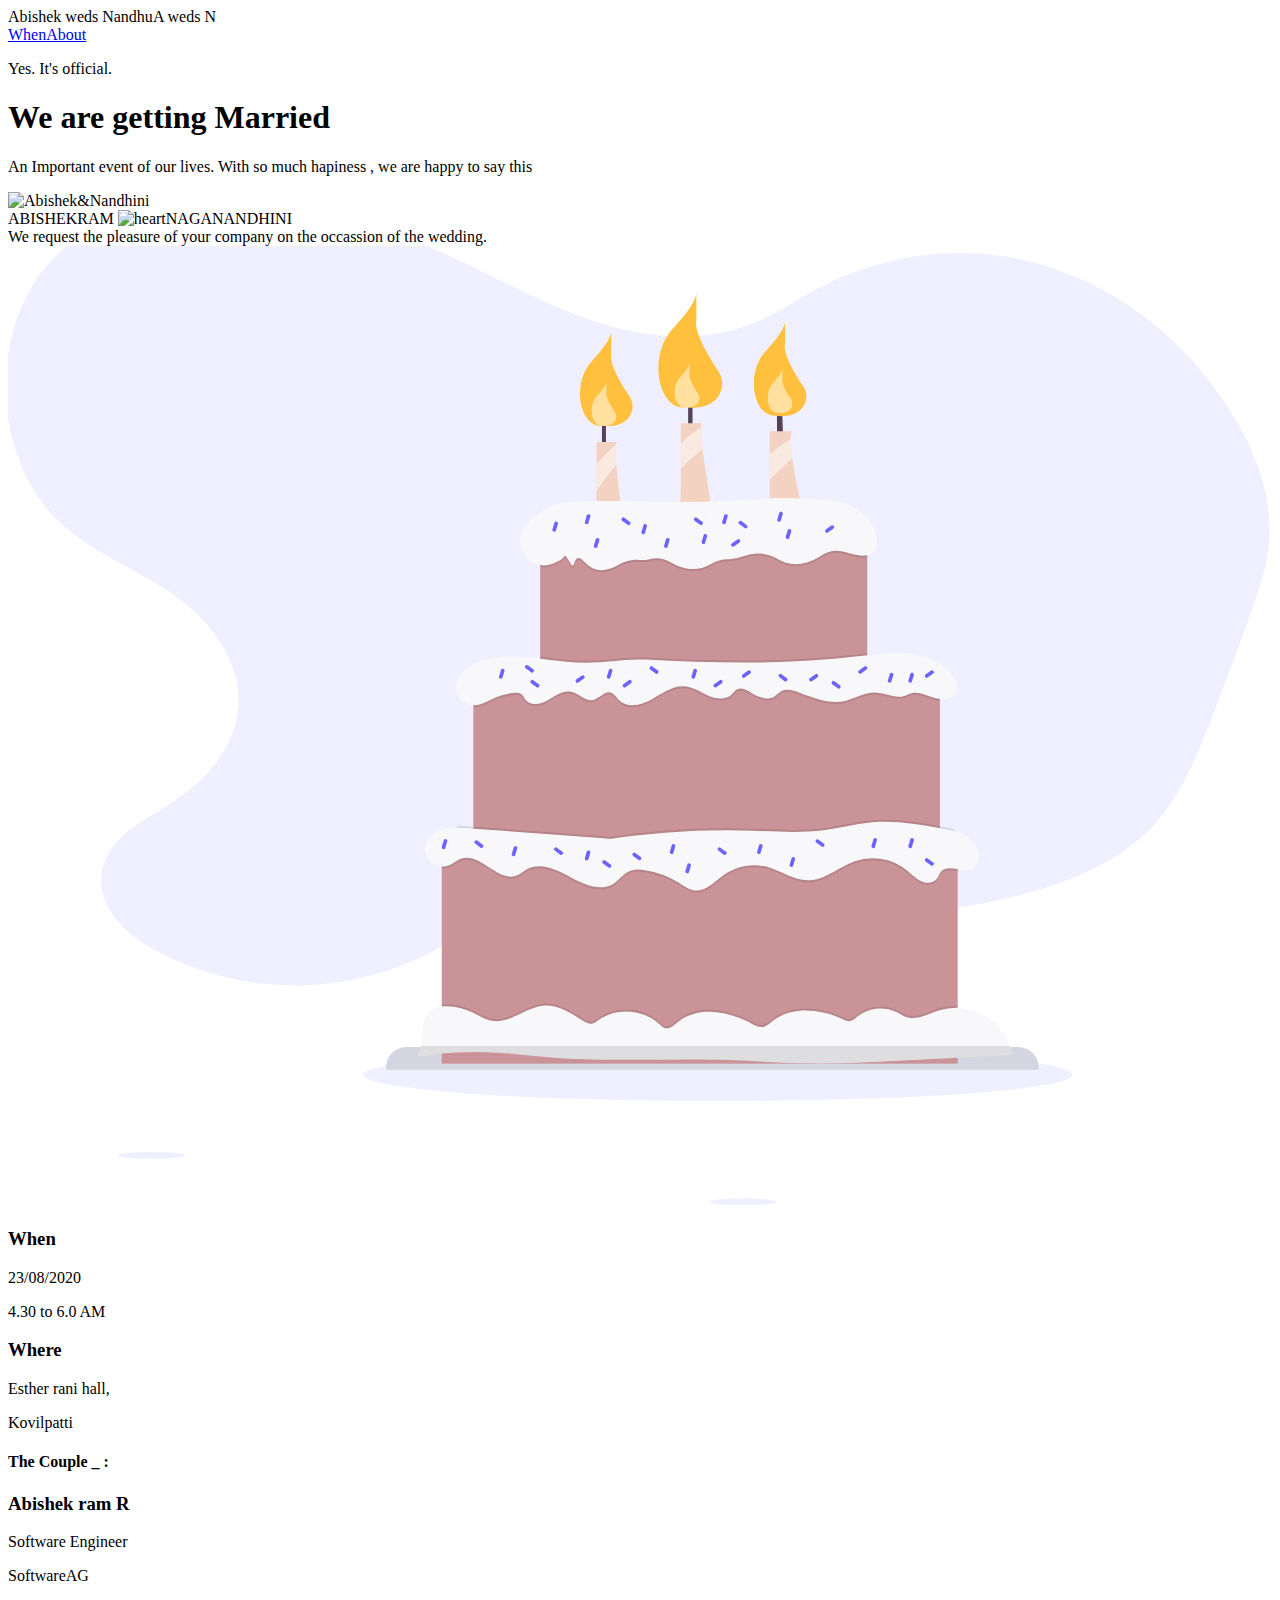
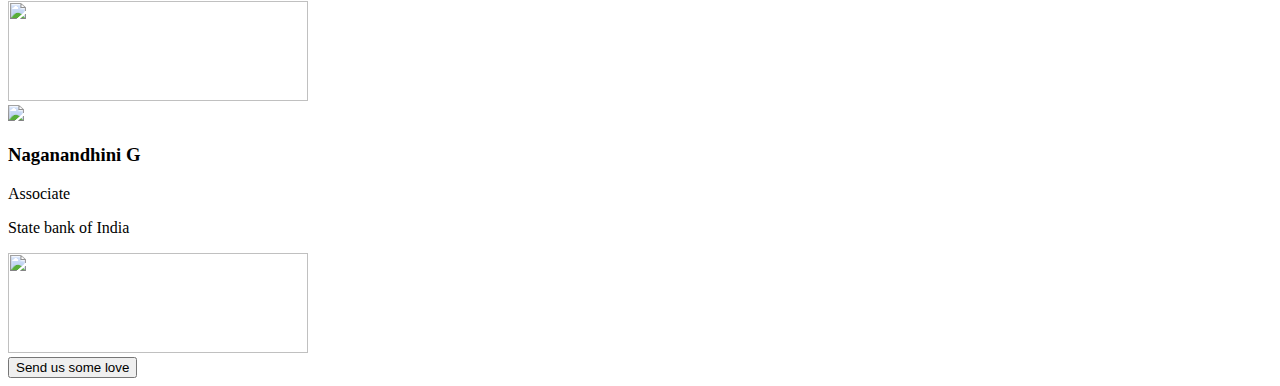
==== commit 7e56f890: "bgrn-change" ====
--- a/index.html
+++ b/index.html
@@ -1 +1 @@
-<!DOCTYPE html><html lang="en"><head><meta charset="utf-8"><link href="/marriage/favicon.ico" rel="icon"><meta content="width=device-width,initial-scale=1,minimum-scale=1" name="viewport"><meta content="#000000" name="theme-color"><meta content="Web site created using create-react-app" name="description"><link href="https://fonts.googleapis.com/css2?family=Inter:wght@100;200;300;400;500&display=swap" rel="stylesheet"><link href="/marriage/manifest.json" rel="manifest"><title>A weds N</title><link href="/marriage/static/css/main.51beb8ed.chunk.css" rel="stylesheet"><link href="https://fonts.googleapis.com" rel="preconnect"><link href="https://fonts.gstatic.com" rel="preconnect"></head><body><noscript>You need to enable JavaScript to run this app.</noscript><div id="root"><div class="site container mx-auto"><header class="flex p-5 border-b bg-blue border-indigo-300 w-full"><div class="text-white flex-grow"><span class="hidden md:block text-xl font-medium">Ram weds Nand</span><span class="md:hidden text-xl font-medium">A weds N</span></div><a class="cursor-pointer text-white mx-6 text-lg" href="#when">When</a><a class="cursor-pointer text-white mx-6 text-lg" href="#about">About</a></header><div class="md:h-full"><div class="flex intro-area h-full flex-col lg:flex-row items-center justify-center"><div class="text-area flex hero mx-5 px-5 lg:md lg:mx-10 lg:px-10 justify-center flex-col items-start md:w-6/12"><p class="text-blue font-thin text-lg md:text-3xl">Yes. It's official.</p><h1 class="text-4xl my-2 bg-white p-4 shadow-md text-blue text-main">We are getting Married</h1><p class="text-blue md:w-10/12 font-thin mt-5 text-lg">An Important event of our lives. With so much hapiness , we are happy to say this</p></div><div class="ballon-area bg-transparent flex flex-col items-center md:w-6/12"><img src="/marriage/static/media/oilify.e90f6a68.jpg" class="ours" alt="Abishek&Nandhini"><div class="peoples border w-full bg-white rounded-md border-indigo-200 ours shadow-md h-16 px-4 flex items-center"><div class="px-4 flex items-center"><span class="text-blue px-3">ABISHEKRAM </span><img src="/marriage/static/media/heart.2085a9f5.svg" class="mx-3" height="30" width="30" alt="heart"><span class="text-blue px-3">NAGANANDHINI</span></div></div></div></div></div><div id="when"><div class="flex justify-center items-center"><div class="text-3xl text-blue mx-3 md:w-6/12 text-center my-16">We request the pleasure of your company on the occassion of the wedding.</div></div><div class="w-full flex items-center mb-10 h-64 spacing"><svg data-name="Layer 1" id="b1da7443-2b43-4a55-9b6b-835488f8f109" viewBox="0 0 1077.87045 818.13939"><defs id="defs371"></defs><title id="title2">Cake</title><path d="m 661.85215,51.741445 c -46.25213,32.38378 -106.24227,30.28762 -158.81363,13.43957 -52.57136,-16.84805 -100.857,-46.8456 -152.0853,-68.1669195 A 494.18659,494.18659 0 0 0 217.34377,-37.820105 c -65.27725,-7.46816 -138.17815,1.629 -183.6634,53.98071 -50.65048,58.29669 -46.76155,163.447635 8.0244,216.968425 27.86523,27.22173 64.3542,40.58007 96.17591,61.83552 31.82171,21.25545 61.27768,56.54522 58.56766,97.56983 -2.50884,37.97919 -31.67671,67.1203 -61.86034,85.4044 -23.33,14.13247 -52.06519,29.56582 -54.877,58.83474 -2.72081,28.32129 21.43765,50.51207 44.50822,63.13276 75.26244,41.17208 167.99042,40.7761 242.96352,-1.03754 26.75083,-14.91935 51.33838,-34.75613 79.39114,-46.38368 73.6499,-30.52707 154.80787,0.20352 232.79573,11.43993 A 465.4391,465.4391 0 0 0 877.37269,549.5123 c 38.62329,-11.40826 77.38928,-28.84831 104.52167,-61.3378 19.56544,-23.42852 31.75434,-53.07661 43.19754,-82.35738 q 18.3045,-46.83727 35.1888,-94.3336 c 6.7571,-19.00815 13.4063,-38.38513 15.1515,-58.71982 3.1631,-36.85563 -10.159,-73.28074 -28.3011,-104.38505 C 1004.0612,74.536075 931.52202,22.612155 853.00432,9.4216555 774.48662,-3.7688445 691.29174,21.992655 630.3611,78.363755" id="path4" fill="#6c63ff" opacity="0.1" class="cake-bg"></path><g class="cake-hold"><ellipse cx="605.48305" cy="706.71134" fill="#6c63ff" id="ellipse42" opacity="0.1" rx="302.44355" ry="22.4762"></ellipse><path d="M339.48168,683.15189H861.84321a17.03368,17.03368,0,0,1,17.03368,17.03368v2.19773a0,0,0,0,1,0,0H322.448a0,0,0,0,1,0,0v-2.19773A17.03368,17.03368,0,0,1,339.48168,683.15189Z" id="path104" fill="#d4d5e0"></path></g><g class="cake"><polygon fill="#53425a" id="polygon44" points="580.006 121.167 580.006 156.496 583.71 156.496 583.71 119.458 580.006 121.167"></polygon><polygon fill="#53425a" id="polygon46" points="655.792 130.569 655.792 163.334 660.921 163.334 659.781 126.865 655.792 130.569"></polygon><polygon fill="#53425a" id="polygon48" points="509.919 136.837 506.5 140.541 506.5 172.451 509.919 172.451 509.919 136.837"></polygon><path d="M585.22893,271.785H563.006V207.97087h17.09459a8.56,8.56,0,0,0-.39319,1.51289c-.66666,3.66677-.46154,10.58156.1624,18.50486C581.357,246.98074,585.22893,271.785,585.22893,271.785Z" id="path50" transform="translate(-61.06478 -40.93031)" fill="#f3d2c1"></path><path d="M662.72724,271.785l-27.924,3.41892V192.01309h17.66724c-.11962.94018-.19657,2.00859-.23929,3.19668a140.553,140.553,0,0,0,1.10258,18.77838c.59832,5.419,1.38466,11.23971,2.24794,17.02625.66672,4.48733,1.38466,8.949,2.0941,13.197C660.24,259.45121,662.72724,271.785,662.72724,271.785Z" id="path52" transform="translate(-61.06478 -40.93031)" fill="#f3d2c1"></path><path d="M737.94343,263.23766l-27.35134,2.28216v-66.6689h18.804c-.66666,1.41883-.95729,3.81206-.96585,6.8549a122.57618,122.57618,0,0,0,1.47016,16.41937C732.5672,240.801,737.94343,263.23766,737.94343,263.23766Z" id="path54" transform="translate(-61.06478 -40.93031)" fill="#f3d2c1"></path><path d="M575.542,113.09307s1.70946,6.83783-16.23986,25.64188-10.82658,56.69706,8.26238,55.55742c0,0,17.84548,2.94358,24.26486-9.20527a16.26781,16.26781,0,0,0-1.139-16.66938c-5.89878-8.68687-17.276-26.94276-15.14837-35.66588Z" id="path56" transform="translate(-61.06478 -40.93031)" fill="#ffc13d" class="flame"></path><path d="M723.67907,104.51706s1.70946,6.83783-16.23986,25.64188-10.82657,56.69706,8.26239,55.55742c0,0,17.84547,2.94358,24.26485-9.20527a16.26779,16.26779,0,0,0-1.139-16.66938c-5.89879-8.68686-17.276-26.94276-15.14838-35.66587Z" id="path60" transform="translate(-61.06478 -40.93031)" fill="#ffc13d" class="flame"></path><path d="M721.41408,145.27352s.8,3.2002-7.60048,12.00077-5.067,26.535,3.86691,26.00165c0,0,8.35194,1.37764,11.3563-4.30819a7.61358,7.61358,0,0,0-.53307-7.80151c-2.76072-4.06557-8.0854-12.60959-7.08966-16.69213Z" id="path62" transform="translate(-61.06478 -40.93031)" fill="#fff" opacity="0.5"></path><path d="M648.10044,79.78733s2.07871,8.31482-19.74771,31.18059-13.16514,68.94375,10.04708,67.55795c0,0,21.70014,3.57941,29.50612-11.19363a19.78166,19.78166,0,0,0-1.385-20.27c-7.17294-10.56325-21.00761-32.76246-18.42046-43.36979Z" id="path64" transform="translate(-61.06478 -40.93031)" fill="#ffc13d" class="flame"></path><path d="M579.86976,227.98862c-5.22238,5.49591-12.4363,15.33385-16.8638,21.56486V227.00572c4.88053-5.88055,11.87221-12.86367,16.7014-17.522C579.0407,213.15053,579.24582,220.06532,579.86976,227.98862Z" id="path68" transform="translate(-61.06478 -40.93031)" fill="#fff" opacity="0.5"></path><path d="M653.33377,213.98815a199.17332,199.17332,0,0,0-18.53053,16.85529v-21.5563a99.76217,99.76217,0,0,1,17.428-14.07737A140.553,140.553,0,0,0,653.33377,213.98815Z" id="path70" transform="translate(-61.06478 -40.93031)" fill="#fff" opacity="0.5"></path><path d="M657.67581,244.21142c-6.8635,6.01728-16.30825,14.57313-22.87257,20.53913V249.32269c6.855-6.30791,15.23984-13.57311,20.77847-18.30829C656.24843,235.50173,656.96637,239.96339,657.67581,244.21142Z" id="path72" transform="translate(-61.06478 -40.93031)" fill="#f3d2c1"></path><path d="M729.90045,222.12519c-6.59,5.52157-14.23127,13.11158-19.30836,18.334V218.96268c5.39334-5.36767,12.54742-10.11141,17.8382-13.25686A122.57618,122.57618,0,0,0,729.90045,222.12519Z" id="path74" transform="translate(-61.06478 -40.93031)" fill="#fff" opacity="0.5"></path><rect fill="#c99398" height="127.64532" id="rect76" width="278.92389" x="453.79426" y="246.23978"></rect><path d="M793.78292,287.17009v19.21435c-5.3335,1.03419-12.32518-.56415-18.18011-2.52146a24.1701,24.1701,0,0,0-20.90665,2.63258c-16.06895,10.5046-28.61638,8.28233-37.3688,3.05989a32.191,32.191,0,0,0-29.12919-2.24789,31.62676,31.62676,0,0,1-12.91495,2.36757,27.26651,27.26651,0,0,0-14.65858,4.0429c-13.197,7.9917-26.35133,3.36759-34.61655-1.4616a24.40043,24.40043,0,0,0-17.898-2.5813,25.785,25.785,0,0,1-7.949.6496,29.82535,29.82535,0,0,0-17.55613,3.78645c-21.787,12.72693-28.98385-2.72659-33.27461-5.00015-4.8463-2.56419-5.41045,6.26513-6.83783,6.26513s-6.26519-11.67558-7.41049-7.69257c-.52993,1.87186-5.01726,4.11981-9.63282,5.98311a19.218,19.218,0,0,1-10.59011,1.09408V287.17009Z" id="path78" transform="translate(-61.06478 -40.93031)" opacity="0.1"></path><path d="M525.97262,261.72212s-45.71376,20.40038-21.32,45.891a18.99689,18.99689,0,0,0,20.79823,4.34267c4.61229-1.8591,9.09915-4.10715,9.63391-5.9788,1.13964-3.98874,5.98311,7.69257,7.40766,7.69257s1.99437-8.83221,6.83783-6.268c4.29018,2.27127,11.48632,17.73112,33.27042,4.99755a29.88085,29.88085,0,0,1,17.5643-3.784,25.57433,25.57433,0,0,0,7.94279-.65068,24.42806,24.42806,0,0,1,17.9011,2.57955c8.26488,4.83,21.42127,9.45336,34.61417,1.4682a27.26077,27.26077,0,0,1,14.66319-4.0486,31.46519,31.46519,0,0,0,12.90972-2.36943,32.23663,32.23663,0,0,1,29.13319,2.24885c8.75173,5.2288,21.30162,7.44766,37.36683-3.05448a24.1437,24.1437,0,0,1,20.90269-2.63919c11.68411,3.91417,27.91865,6.40973,26.44662-10.70267C799.766,264.95,768.42595,257.25744,755.3201,256.97253s-34.759-2.56419-59.26125,0-74.36146,2.27928-74.36146,2.27928S537.97688,255.92765,525.97262,261.72212Z" id="path80" transform="translate(-61.06478 -40.93031)" fill="#f8f8fa"></path><rect fill="#c99398" height="156.27021" id="rect82" width="397.87658" x="396.80946" y="373.8851"></rect><path d="M793.78292,388.15639v26.659H638.67519q-.39753-.05125-.79494-.077a20.86814,20.86814,0,0,0-3.94029.077H514.859v-23.77c12.97478,1.58123,26.06069,3.58988,38.95858,3.5386,17.12026-.077,34.03534-3.6326,51.18976-2.67531,59.97636,3.33341,121.04679,4.32493,180.78385-2.77787C788.44942,388.81455,791.11617,388.4812,793.78292,388.15639Z" id="path84" transform="translate(-61.06478 -40.93031)" opacity="0.1"></path><path d="M855.75081,414.81541v14.09448c-4.32493-.547-8.48745-2.27356-12.66709-3.64116-3.76934-1.23081-7.84641-2.1881-11.67559-1.171-2.0172.53848-3.85483,1.59834-5.84637,2.21377-8.32506,2.59836-17.00908-2.81209-25.73589-2.84626-8.64986-.03417-16.38515,5.17966-24.82988,7.07718-13.05174,2.93172-26.394-2.21377-38.89875-6.98317-5.06-1.92315-10.92347-3.76078-15.65009-1.12825-2.077,1.15391-3.64116,3.05139-5.66687,4.29931-5.92326,3.65827-13.67567.80345-19.58188-2.889-3.73516-2.33339-8.25666-5.07709-12.197-3.11123-2.03426,1.00858-3.3078,3.05139-4.99164,4.56428-5.33351,4.77791-13.727,3.49582-20.26561.58977-6.53014-2.9061-12.73549-7.19681-19.86395-7.72679-10.05158-.76067-18.85533,6.01733-27.62482,10.9833s-20.93236,7.90625-28.08645.7949c-2.36756-2.35051-4.1198-5.75232-7.3592-6.56432-5.35917-1.33338-9.38492,5.29933-14.78681,6.46175-6.65838,1.43594-12.07734-5.64975-18.75277-7.043-6.90623-1.44449-13.33381,3.35908-19.428,6.90618s-14.94926,5.54723-19.36819.05133c-1.41028-1.75224-2.17955-4.1113-4.11125-5.27372a8.23976,8.23976,0,0,0-4.7523-.76072,48.28961,48.28961,0,0,0-16.76123,4.00868c-6.08567,2.68387-11.97477,6.70966-18.616,6.58143-.11962,0-.2393-.00855-.359-.01706V414.81541Z" id="path86" transform="translate(-61.06478 -40.93031)" opacity="0.1"></path><path d="M553.81434,396.2929c-30.52022.12919-62.04306-11.3139-90.817-1.13741-10.4405,3.6925-21.029,12.42945-19.92809,23.44882a16.08175,16.08175,0,0,0,15.16183,13.99129c6.64583.12838,12.53348-3.90136,18.61606-6.582a48.23892,48.23892,0,0,1,16.76677-4.01339,8.28854,8.28854,0,0,1,4.753.76727c1.928,1.15674,2.70008,3.52168,4.10938,5.27352,4.42088,5.49545,13.26969,3.49469,19.3653-.05322s12.52636-8.35316,19.43022-6.91063c6.67,1.39365,12.08971,8.48267,18.75064,7.04643,5.39973-1.1643,9.42524-7.79193,14.78555-6.45783,3.24447.8075,4.99258,4.20694,7.36357,6.56428,7.14781,7.10667,19.31229,4.16878,28.08228-.79943s17.57221-11.74161,27.62338-10.98672c7.13314.53573,13.33311,4.828,19.87015,7.73241s14.93261,4.18424,20.26041-.58893c1.68926-1.5134,2.96278-3.56046,4.99346-4.57057,3.93911-1.9594,8.46274.78428,12.19394,3.11537,5.90792,3.691,13.66249,6.5482,19.5889,2.887,2.01867-1.24709,3.588-3.14367,5.661-4.29821,4.72765-2.633,10.59585-.79551,15.65211,1.13266,12.50125,4.76725,25.84952,9.9135,38.90289,6.97792,8.43711-1.89742,16.17949-7.106,24.82727-7.07412,8.72291.03211,17.40825,5.44354,25.73608,2.84788,1.98918-.62,3.82748-1.677,5.84081-2.21343,3.83579-1.022,7.90741-.0656,11.68031,1.16845,5.00614,1.63742,9.99053,3.7923,15.25762,3.80752s11.02793-2.86,12.288-7.97416c.9646-3.9149-.91453-7.9726-3.25943-11.2526-8.51489-11.91046-23.27858-18.03985-37.82877-19.6692s-29.21245.64422-43.75131,2.37166c-59.73875,7.09789-120.8111,6.10982-180.78208,2.77458C587.85467,392.66413,570.9374,396.22042,553.81434,396.2929Z" id="path88" transform="translate(-61.06478 -40.93031)" fill="#f8f8fa"></path><rect fill="#c99398" height="181.20265" id="rect90" width="439.93783" x="369.88548" y="516.05227"></rect><path d="M872.83685,552.0166a519.32412,519.32412,0,0,1-66.72874,9.91484,45.84426,45.84426,0,0,0-22.51355,1.718c-.13678.04272-.27352.08545-.4103.13673-13.86369,4.90619-25.79573,16.539-40.49709,16.351-11.73542-.15384-21.88105-7.90625-33.15494-11.15421a42.23114,42.23114,0,0,0-9.89778-1.61545,43.4249,43.4249,0,0,0-6.82928.18807c-13.63294.359-27.26584.50426-40.89878.22224-20.00069-.40175-39.95861-1.72657-59.91657-3.04284q-32.001-2.11548-64.0021-4.23092-30.10362-1.98723-60.2157-3.97451-7.38487-.4872-14.78681-.98291c-5.30789-.35047-9.24818.79489-11.39356-3.94885-2.54713-5.67541-.29919-11.32516,2.8206-16.26552,2.68386.05128,5.37623.23935,8.05153.42736q60.97641,4.295,121.92719,8.88921l-6.24807,1.10258A682.06118,682.06118,0,0,1,696.50616,537.811c20.04342.65811,40.1979,2.19666,60.096-.359,13.98336-1.79491,27.6847-5.58991,41.73646-6.778,19.29975-1.63251,38.64228,1.7009,57.737,5.02581a116.104,116.104,0,0,1,11.93205,2.53C869.02479,543.11884,870.16154,547.99936,872.83685,552.0166Z" id="path92" transform="translate(-61.06478 -40.93031)" opacity="0.1"></path><path d="M870.88809,556.98258v17.03475c-5.4874-.812-10.86363-1.61545-14.1971,2.28211-1.56411,1.83769-2.171,4.33349-3.69238,6.2139-3.1369,3.8719-9.26529,3.8634-13.74407,1.66674-4.47027-2.19666-7.88063-6.043-11.73547-9.20546a46.66119,46.66119,0,0,0-44.33481-7.76951c-13.86369,4.90619-25.79573,16.539-40.49709,16.351-11.73542-.15385-21.88105-7.90625-33.15494-11.15421a44.78974,44.78974,0,0,0-37.779,6.419c-7.98314,5.66686-15.52186,14.462-25.24013,13.34231-5.09421-.58976-9.37641-3.90612-13.70134-6.66688a72.89966,72.89966,0,0,0-28.69328-10.63283c-4.45311-.6325-9.17979-.82056-13.28248,1.02568-5.1711,2.3334-8.51312,7.48744-13.3167,10.51316-11.15421,7.01735-25.61621.68378-37.11234-5.75231-11.50467-6.43614-25.73589-13.02607-37.12945-6.41047-2.68386,1.55561-4.98308,3.77789-7.82079,5.02581C479.43049,586.29979,463.69494,559.1963,447.25,565.188c-3.70955,1.35049-6.66688,4.26509-10.3166,5.76943a12.36821,12.36821,0,0,1-5.9831.83761V556.98258Z" id="path94" transform="translate(-61.06478 -40.93031)" opacity="0.1"></path><path d="M574.3952,546.35549q-60.95452-4.58713-121.93034-8.885c-7.05844-.49751-14.29773-.97386-21.08084,1.04075s-13.12151,7.08092-14.57243,14.00653c-2.19351,10.47014,10.23123,20.79764,20.124,16.72713,3.65133-1.50239,6.60662-4.41991,10.31685-5.7703,16.44216-5.98439,32.18,21.11323,48.20052,14.07749,2.84064-1.24753,5.13753-3.46238,7.82058-5.02021,11.39733-6.61752,25.6285-.02378,37.12917,6.41247s25.96162,12.76192,37.118,5.74583c4.80482-3.02169,8.1408-8.17553,13.31563-10.50751,4.10424-1.84954,8.82484-1.663,13.28113-1.02493a72.77513,72.77513,0,0,1,28.69594,10.63272c4.32394,2.75614,8.60687,6.07051,13.70048,6.66035,9.719,1.12546,17.25985-7.676,25.23738-13.34036a44.82021,44.82021,0,0,1,37.78062-6.42169c11.27221,3.25,21.42144,11.00426,33.15182,11.157,14.70313.19145,26.63606-11.44248,40.49649-16.35242a46.685,46.685,0,0,1,44.34037,7.77212c3.85411,3.16471,7.25985,7.00548,11.73593,9.20416s10.60421,2.20775,13.74426-1.66647c1.52069-1.87624,2.12239-4.37738,3.6922-6.21272,6.41716-7.50261,20.39158,2.41224,28.17191-3.66523a10.65272,10.65272,0,0,0,3.5614-5.86348c1.95046-7.77429-2.93317-15.96775-9.622-20.384s-14.83663-5.88933-22.73286-7.26531c-19.087-3.32605-38.429-6.66492-57.7346-5.03172-14.05,1.18858-27.75122,4.98941-41.73679,6.78385-19.89389,2.55253-40.04886,1.01561-60.09508.35892a682.05255,682.05255,0,0,0-128.36461,7.93591" id="path96" transform="translate(-61.06478 -40.93031)" fill="#f8f8fa"></path><path d="M870.88809,688.85022v42.57407q-25.25727,1.29494-50.5231,2.57274c-27.19745,1.38466-54.42061,2.76932-81.64372,2.23939-23.00936-.453-45.96738-2.265-68.96813-2.983-48.36061-1.50433-96.858,1.87186-145.08177-2-15.43642-1.23937-30.82155-3.21379-46.28363-4.09419a340.601,340.601,0,0,0-47.43748.68377V687.73052a37.31411,37.31411,0,0,1,4.36765-.10256,55.84923,55.84923,0,0,1,22.0264,5.32495c5.39334,2.55568,10.50461,6.02588,16.38515,7.043,15.29968,2.64109,28.59071-11.81236,44.0784-12.96628,12.47053-.92307,23.676,6.81222,34.37725,13.28253,2.05988,1.23937,4.35055,2.48724,6.71816,2.13682,1.983-.29063,3.61549-1.64962,5.23094-2.83771,15.26546-11.26532,38.52267-9.89778,52.35218,3.08557,1.50434,1.40176,3.00011,2.983,4.98309,3.50437,3.92318,1.04279,7.44466-2.359,10.55589-4.97448,16.85524-14.21416,42.83048-9.94051,62.173.6581,3.58132,1.95737,7.54728,4.1882,11.50468,3.16251,2.64964-.68377,4.69246-2.718,6.81217-4.45316,16.47065-13.51327,41.2407-11.00036,60.51484-1.91458,1.86335.88039,3.82922,1.82913,5.872,1.59834,2.45307-.29058,4.33343-2.17955,6.2224-3.76078a31.73577,31.73577,0,0,1,33.37718-4.13692c3.04283,1.46161,5.86348,3.436,9.09433,4.4275,9.20545,2.81209,18.5562-2.90605,27.74454-5.8036A47.66956,47.66956,0,0,1,870.88809,688.85022Z" id="path98" transform="translate(-61.06478 -40.93031)" opacity="0.1"></path><path d="M917.24861,730.77469q-48.43756,2.47451-96.88362,4.9318c-27.19745,1.38466-54.42061,2.76932-81.64372,2.23939-23.00936-.453-45.96738-2.265-68.96813-2.983-48.36061-1.50433-96.858,1.87186-145.08177-2-15.43642-1.23937-30.82155-3.2138-46.28363-4.09419a344.33108,344.33108,0,0,0-52.18978,1.10263c-3.70954.35042-9.41913,2.20517-13.009,1.47867-3.87189-.78634-2.39323-1.23081-1.12819-4.89759a32.43645,32.43645,0,0,0,.95729-3.32491c1.05986-4.48733,1.25643-9.01738,1.69235-13.67567.5641-5.94893,1.43594-12.49614,6.35919-16.539,3.8719-3.18813,9.23107-3.83773,14.24832-3.67533a55.84906,55.84906,0,0,1,22.0264,5.325c5.39334,2.55568,10.50461,6.02588,16.38515,7.043,15.29968,2.64109,28.59071-11.81237,44.0784-12.96628,12.47053-.92307,23.676,6.81222,34.37725,13.28253,2.05988,1.23937,4.35055,2.48724,6.71816,2.13682,1.983-.29063,3.61549-1.64962,5.23094-2.83771,15.26546-11.26533,38.52267-9.89778,52.35218,3.08556,1.50434,1.40177,3.00011,2.983,4.98309,3.50437,3.92318,1.0428,7.44466-2.359,10.55589-4.97448,16.85524-14.21415,42.83048-9.9405,62.173.65811,3.58132,1.95736,7.54728,4.1882,11.50468,3.16251,2.64964-.68377,4.69246-2.718,6.81217-4.45316,16.47065-13.51327,41.2407-11.00036,60.51484-1.91458,1.86335.88039,3.82922,1.82913,5.872,1.59834,2.45307-.29058,4.33343-2.17955,6.2224-3.76078a31.73577,31.73577,0,0,1,33.37718-4.13692c3.04283,1.46161,5.86348,3.436,9.09433,4.4275,9.20545,2.81209,18.5562-2.906,27.74454-5.8036a48.03718,48.03718,0,0,1,60.002,30.51385A45.82008,45.82008,0,0,1,917.24861,730.77469Z" id="path100" transform="translate(-61.06478 -40.93031)" fill="#f8f8fa"></path><path d="M917.24861,730.77469q-48.43756,2.47451-96.88362,4.9318c-27.19745,1.38466-54.42061,2.76932-81.64372,2.23939-23.00936-.453-45.96738-2.265-68.96813-2.983-48.36061-1.50433-96.858,1.87186-145.08177-2-15.43642-1.23937-30.82155-3.2138-46.28363-4.09419a344.33108,344.33108,0,0,0-52.18978,1.10263c-3.70954.35042-9.41913,2.20517-13.009,1.47867-3.87189-.78634-2.39323-1.23081-1.12819-4.89759a32.43645,32.43645,0,0,0,.95729-3.32491H915.34253A45.82008,45.82008,0,0,1,917.24861,730.77469Z" id="path102" transform="translate(-61.06478 -40.93031)" opacity="0.1"></path><rect fill="#6c63ff" height="8.65782" id="rect106" width="3.13401" x="526.10833" y="275.90213" rx="1.38793" transform="translate(41.81662 -180.84306) rotate(16.71337)"></rect><rect fill="#6c63ff" height="8.65782" id="rect108" width="3.13401" x="480.54425" y="401.36964" rx="1.38793" transform="translate(75.9745 -162.43941) rotate(16.7134)"></rect><rect fill="#6c63ff" height="8.65782" id="rect110" width="3.13401" x="431.74495" y="546.6512" rx="1.38793" transform="translate(115.69372 -142.26811) rotate(16.7134)"></rect><rect fill="#6c63ff" height="8.65782" id="rect112" width="3.13401" x="553.76243" y="556.30133" rx="1.38793" transform="translate(123.62343 -176.95072) rotate(16.71339)"></rect><rect fill="#6c63ff" height="8.65782" id="rect114" width="3.13401" x="626.20969" y="550.86385" rx="1.38793" transform="translate(125.12019 -198.01511) rotate(16.71339)"></rect><rect fill="#6c63ff" height="8.65782" id="rect116" width="3.13401" x="728.33345" y="561.8857" rx="1.38793" transform="translate(132.60376 -226.91845) rotate(16.71336)"></rect><rect fill="#6c63ff" height="8.65782" id="rect118" width="3.13401" x="798.17856" y="545.77913" rx="1.38793" transform="translate(130.92294 -247.68567) rotate(16.71341)"></rect><rect fill="#6c63ff" height="8.65782" id="rect120" width="3.13401" x="491.42064" y="552.65367" rx="1.38793" transform="translate(119.94079 -159.17627) rotate(16.71339)"></rect><rect fill="#6c63ff" height="8.65782" id="rect122" width="3.13401" x="639.50425" y="567.28945" rx="1.38793" transform="translate(130.40522 -201.14431) rotate(16.71336)"></rect><rect fill="#6c63ff" height="8.65782" id="rect124" width="3.13401" x="700.60922" y="550.86385" rx="1.38793" transform="translate(128.26288 -219.41104) rotate(16.71337)"></rect><rect fill="#6c63ff" height="8.65782" id="rect126" width="3.13401" x="829.66051" y="545.77913" rx="1.38793" transform="translate(132.25251 -256.73908) rotate(16.71338)"></rect><rect fill="#6c63ff" height="8.65782" id="rect128" width="3.13401" x="686.29737" y="274.17495" rx="1.38793" transform="translate(-5.05549 626.77908) rotate(-53.67407)"></rect><rect fill="#6c63ff" height="8.65782" id="rect130" width="3.13401" x="648.24594" y="271.33166" rx="1.38793" transform="translate(-18.27512 594.96399) rotate(-53.67411)"></rect><rect fill="#6c63ff" height="8.65782" id="rect132" width="3.13401" x="586.46185" y="271.33166" rx="1.38793" transform="translate(-43.45988 545.18668) rotate(-53.67408)"></rect><rect fill="#6c63ff" height="8.65782" id="rect134" width="3.13401" x="504.15728" y="397.15699" rx="1.38793" transform="translate(-178.38161 530.16616) rotate(-53.67407)"></rect><rect fill="#6c63ff" height="8.65782" id="rect136" width="3.13401" x="508.84965" y="409.86887" rx="1.38793" transform="translate(-186.71029 539.12851) rotate(-53.67409)"></rect><rect fill="#6c63ff" height="8.65782" id="rect138" width="3.13401" x="610.4159" y="398.16644" rx="1.38793" transform="translate(-135.8815 616.18604) rotate(-53.67407)"></rect><rect fill="#6c63ff" height="8.65782" id="rect140" width="3.13401" x="570.12832" y="563.59733" rx="1.38793" transform="translate(-285.58466 651.16155) rotate(-53.67409)"></rect><rect fill="#6c63ff" height="8.65782" id="rect142" width="3.13401" x="720.41864" y="404.72028" rx="1.38793" transform="translate(-96.32206 707.48249) rotate(-53.67408)"></rect><rect fill="#6c63ff" height="8.65782" id="rect144" width="3.13401" x="765.66045" y="410.72339" rx="1.38793" transform="translate(-82.71689 746.37917) rotate(-53.67409)"></rect><rect fill="#6c63ff" height="8.65782" id="rect146" width="3.13401" x="751.97074" y="545.77913" rx="1.38793" transform="translate(-197.10654 790.40058) rotate(-53.67402)"></rect><rect fill="#6c63ff" height="8.65782" id="rect148" width="3.13401" x="845.20915" y="561.85512" rx="1.38793" transform="translate(-172.05216 872.07244) rotate(-53.67405)"></rect><rect fill="#6c63ff" height="8.65782" id="rect150" width="3.13401" x="528.97732" y="552.65367" rx="1.38793" transform="translate(-293.54189 613.54666) rotate(-53.67407)"></rect><rect fill="#6c63ff" height="8.65782" id="rect152" width="3.13401" x="461.08617" y="546.6512" rx="1.38793" transform="translate(-316.37991 556.40225) rotate(-53.67404)"></rect><rect fill="#6c63ff" height="8.65782" id="rect154" width="3.13401" x="595.81123" y="557.15606" rx="1.38793" transform="translate(-269.92634 669.22717) rotate(-53.67406)"></rect><rect fill="#6c63ff" height="8.65782" id="rect156" width="3.13401" x="668.50417" y="552.65367" rx="1.38793" transform="translate(-236.66773 725.95757) rotate(-53.67405)"></rect><rect fill="#6c63ff" height="8.65782" id="rect158" width="3.13401" x="760.16357" y="278.02903" rx="1.38793" transform="translate(490.62469 -543.32851) rotate(54.67721)"></rect><rect fill="#6c63ff" height="8.65782" id="rect160" width="3.13401" x="679.98692" y="289.82435" rx="1.38793" transform="translate(466.42842 -472.93624) rotate(54.67719)"></rect><rect fill="#6c63ff" height="8.65782" id="rect162" width="3.13401" x="547.39176" y="405.92621" rx="1.38793" transform="translate(505.22607 -315.77707) rotate(54.67721)"></rect><rect fill="#6c63ff" height="8.65782" id="rect164" width="3.13401" x="587.48252" y="409.86887" rx="1.38793" transform="translate(525.35388 -346.82434) rotate(54.6772)"></rect><rect fill="#6c63ff" height="8.65782" id="rect166" width="3.13401" x="664.98083" y="409.86887" rx="1.38793" transform="translate(558.04365 -410.05578) rotate(54.67718)"></rect><rect fill="#6c63ff" height="8.65782" id="rect168" width="3.13401" x="689.20854" y="401.64767" rx="1.38793" transform="translate(561.5558 -433.29121) rotate(54.67719)"></rect><rect fill="#6c63ff" height="8.65782" id="rect170" width="3.13401" x="746.55325" y="404.72028" rx="1.38793" transform="translate(588.2517 -478.7831) rotate(54.67719)"></rect><rect fill="#6c63ff" height="8.65782" id="rect172" width="3.13401" x="788.39533" y="398.16644" rx="1.38793" transform="translate(600.5542 -515.6869) rotate(54.67719)"></rect><rect fill="#6c63ff" height="8.65782" id="rect174" width="3.13401" x="845.20915" y="401.64767" rx="1.38793" transform="translate(627.3595 -560.57326) rotate(54.67719)"></rect><rect fill="#6c63ff" height="8.65782" id="rect176" width="3.13401" x="670.86587" y="269.54135" rx="1.38793" transform="translate(46.10259 -222.74173) rotate(16.71337)"></rect><rect fill="#6c63ff" height="8.65782" id="rect178" width="3.13401" x="717.85446" y="267.45604" rx="1.38793" transform="translate(47.48805 -236.34318) rotate(16.71339)"></rect><rect fill="#6c63ff" height="8.65782" id="rect180" width="3.13401" x="653.34572" y="286.45432" rx="1.38793" transform="translate(50.2265 -216.98889) rotate(16.71339)"></rect><rect fill="#6c63ff" height="8.65782" id="rect182" width="3.13401" x="561.43896" y="289.82435" rx="1.38793" transform="translate(47.31296 -190.41544) rotate(16.71337)"></rect><rect fill="#6c63ff" height="8.65782" id="rect184" width="3.13401" x="725.06245" y="282.24167" rx="1.38793" transform="translate(52.04475 -237.79158) rotate(16.7134)"></rect><rect fill="#6c63ff" height="8.65782" id="rect186" width="3.13401" x="553.76243" y="269.54135" rx="1.38793" transform="translate(41.15569 -189.06474) rotate(16.71338)"></rect><rect fill="#6c63ff" height="8.65782" id="rect188" width="3.13401" x="602.03861" y="278.02903" rx="1.38793" transform="translate(45.63593 -202.58954) rotate(16.71337)"></rect><rect fill="#6c63ff" height="8.65782" id="rect190" width="3.13401" x="572.55044" y="401.36964" rx="1.38793" transform="translate(79.86117 -188.89887) rotate(16.71339)"></rect><rect fill="#6c63ff" height="8.65782" id="rect192" width="3.13401" x="644.67252" y="401.36964" rx="1.38793" transform="matrix(0.95776, 0.28758, -0.28758, 0.95776, 82.90794, -209.64006)"></rect><rect fill="#6c63ff" height="8.65782" id="rect194" width="3.13401" x="812.13641" y="404.72028" rx="1.38793" transform="translate(90.94561 -257.65809) rotate(16.71335)"></rect><rect fill="#6c63ff" height="8.65782" id="rect196" width="3.13401" x="829.66051" y="404.72028" rx="1.38793" transform="matrix(0.95776, 0.28758, -0.28758, 0.95776, 91.68591, -262.69774)"></rect><rect fill="#6c63ff" height="8.65782" id="rect198" width="3.13401" x="621.31191" y="289.82435" rx="1.38793" transform="translate(49.84231 -207.634) rotate(16.71338)"></rect><ellipse cx="122" cy="775.5068" fill="#6c63ff" id="ellipse204" opacity="0.1" rx="28.5981" ry="2.89702"></ellipse><ellipse cx="626.7996" cy="815.24236" fill="#6c63ff" id="ellipse212" opacity="0.1" rx="28.5981" ry="2.89702"></ellipse><path d="M660.06782,266.082c.45369-10.45977,6.77053-18.76245,14.32471-19.13236-.32627-.04452-.65586-.07565-.98908-.0901-7.98639-.3464-14.84443,8.22129-15.31787,19.13648-.45968,10.598,5.26871,19.5116,12.91216,20.33787C670.86166,287.12693,659.60891,276.66227,660.06782,266.082Z" id="path366" transform="translate(-61.06478 -40.93031)" fill="#fff" opacity="0.2"></path><path d="m 581.0686,99.593139 c 0,0 0.8,3.200201 -7.60048,12.000771 -8.40048,8.80057 -5.067,26.535 3.86691,26.00165 0,0 8.35194,1.37764 11.3563,-4.30819 a 7.61358,7.61358 0 0 0 -0.53307,-7.80151 c -2.76072,-4.06557 -8.0854,-12.60959 -7.08966,-16.69213 z" id="path62-4" fill="#ffffff" opacity="0.5"></path><path d="m 510.23331,115.35964 c 0,0 0.8,3.2002 -7.60048,12.00077 -8.40048,8.80057 -5.067,26.535 3.86691,26.00165 0,0 8.35194,1.37764 11.3563,-4.30819 a 7.61358,7.61358 0 0 0 -0.53307,-7.80151 c -2.76072,-4.06557 -8.0854,-12.60959 -7.08966,-16.69213 z" id="path62-7" fill="#ffffff" opacity="0.5"></path></g></svg></div><div class="flex items-start mb-10 justify-center"><div class="flex flex-col border-r border-gray-700 items-end px-10 md:px-20 md:w-6/12"><h3 class="my-3 font-medium text-xl md:text-5xl">When</h3><p class="font-light text-lg md:text-4xl">23/08/2020</p><p class="font-light text-md md:text-3xl">4.30 to 6.0 AM</p></div><div class="flex flex-col items-start px-10 md:px-20 md:w-6/12"><h3 class="my-3 text-blue font-medium text-xl md:text-5xl">Where</h3><p class="font-light text-lg md:text-4xl">Esther rani hall,</p><p class="font-light text-lg md:text-4xl">Kovilpatti</p></div></div></div><div class="details"><h4 class="mx-4 md:mx-20 text-4xl font-light my-10">The Couple _ :</h4><div class="flex flex-col md:flex-row items-center justify-center" id="about"><div class="groom md:w-4/12 md:ml-12 flex items-center flex-col justify-center"><h3 class="name text-2xl text-blue font-medium">Abishek ram R</h3><p class="font-light">Software Engineer</p><p class="font-light">SoftwareAG</p><img src="/marriage/static/media/arrow.1ab76c02.svg" class="mt-6 hidden md:block" height="100" width="300"></div><div class="w-6/12 mb-4 md:mb-0 md:w-4/12"><img src="/marriage/static/media/background_color.d2236617.png"></div><div class="bride md:w-4/12 items-center justify-center flex-col flex"><h3 class="name text-blue text-2xl font-medium">Naganandhini G</h3><p class="font-light">Associate</p><p class="font-light">State bank of India</p><img src="/marriage/static/media/arrow.1ab76c02.svg" class="mt-6 hidden md:block flip" height="100" width="300"></div></div><div class="my-10 flex items-center justify-center"><button class="p-3 text-red-200 bg-red-600">Send us some love</button></div></div></div></div><script>!function(e){function r(r){for(var n,l,a=r[0],i=r[1],f=r[2],c=0,s=[];c<a.length;c++)l=a[c],Object.prototype.hasOwnProperty.call(o,l)&&o[l]&&s.push(o[l][0]),o[l]=0;for(n in i)Object.prototype.hasOwnProperty.call(i,n)&&(e[n]=i[n]);for(p&&p(r);s.length;)s.shift()();return u.push.apply(u,f||[]),t()}function t(){for(var e,r=0;r<u.length;r++){for(var t=u[r],n=!0,a=1;a<t.length;a++){var i=t[a];0!==o[i]&&(n=!1)}n&&(u.splice(r--,1),e=l(l.s=t[0]))}return e}var n={},o={1:0},u=[];function l(r){if(n[r])return n[r].exports;var t=n[r]={i:r,l:!1,exports:{}};return e[r].call(t.exports,t,t.exports,l),t.l=!0,t.exports}l.m=e,l.c=n,l.d=function(e,r,t){l.o(e,r)||Object.defineProperty(e,r,{enumerable:!0,get:t})},l.r=function(e){"undefined"!=typeof Symbol&&Symbol.toStringTag&&Object.defineProperty(e,Symbol.toStringTag,{value:"Module"}),Object.defineProperty(e,"__esModule",{value:!0})},l.t=function(e,r){if(1&r&&(e=l(e)),8&r)return e;if(4&r&&"object"==typeof e&&e&&e.__esModule)return e;var t=Object.create(null);if(l.r(t),Object.defineProperty(t,"default",{enumerable:!0,value:e}),2&r&&"string"!=typeof e)for(var n in e)l.d(t,n,function(r){return e[r]}.bind(null,n));return t},l.n=function(e){var r=e&&e.__esModule?function(){return e.default}:function(){return e};return l.d(r,"a",r),r},l.o=function(e,r){return Object.prototype.hasOwnProperty.call(e,r)},l.p="/marriage/";var a=this.webpackJsonpmrg=this.webpackJsonpmrg||[],i=a.push.bind(a);a.push=r,a=a.slice();for(var f=0;f<a.length;f++)r(a[f]);var p=i;t()}([])</script><script src="/marriage/static/js/2.01e8fb42.chunk.js"></script><script src="/marriage/static/js/main.007302a3.chunk.js"></script></body></html>+<!DOCTYPE html><html lang="en"><head><meta charset="utf-8"><link href="/marriage/favicon.ico" rel="icon"><meta content="width=device-width,initial-scale=1,minimum-scale=1" name="viewport"><meta content="#000000" name="theme-color"><meta content="Web site created using create-react-app" name="description"><link href="https://fonts.googleapis.com/css2?family=Inter:wght@100;200;300;400;500&display=swap" rel="stylesheet"><link href="/marriage/manifest.json" rel="manifest"><title>A weds N</title><link href="/marriage/static/css/main.4912ba30.chunk.css" rel="stylesheet"><link href="https://fonts.googleapis.com" rel="preconnect"><link href="https://fonts.gstatic.com" rel="preconnect"></head><body><noscript>You need to enable JavaScript to run this app.</noscript><div id="root"><div class="site container mx-auto"><header class="flex p-5 border-b bg-blue border-indigo-300 w-full"><div class="text-white flex-grow"><span class="hidden md:block text-xl font-medium">Abishek weds Nandhu</span><span class="md:hidden text-xl font-medium">A weds N</span></div><a class="cursor-pointer text-white mx-6 text-lg" href="#when">When</a><a class="cursor-pointer text-white mx-6 text-lg" href="#about">About</a></header><div class="md:h-full"><div class="flex intro-area h-full flex-col lg:flex-row items-center justify-center"><div class="text-area flex hero mx-5 px-5 lg:md lg:mx-10 lg:px-10 justify-center flex-col items-start md:w-6/12"><p class="text-blue font-thin text-lg md:text-3xl">Yes. It's official.</p><h1 class="text-4xl my-2 bg-white p-4 shadow-md text-blue text-main">We are getting Married</h1><p class="text-blue md:w-10/12 font-thin mt-5 text-lg">An Important event of our lives. With so much hapiness , we are happy to say this</p></div><div class="ballon-area bg-transparent flex flex-col items-center md:w-6/12"><img src="/marriage/static/media/oilify.e90f6a68.jpg" class="ours" alt="Abishek&Nandhini"><div class="peoples border w-full bg-white rounded-md border-indigo-200 ours shadow-md h-16 px-4 flex items-center"><div class="px-4 flex items-center"><span class="text-blue px-3">ABISHEKRAM </span><img src="/marriage/static/media/heart.2085a9f5.svg" class="mx-3" height="30" width="30" alt="heart"><span class="text-blue px-3">NAGANANDHINI</span></div></div></div></div></div><div id="when"><div class="flex justify-center items-center"><div class="text-3xl text-blue mx-3 md:w-6/12 text-center my-16">We request the pleasure of your company on the occassion of the wedding.</div></div><div class="w-full flex items-center mb-10 h-64 spacing"><svg data-name="Layer 1" id="b1da7443-2b43-4a55-9b6b-835488f8f109" viewBox="0 0 1077.87045 818.13939"><defs id="defs371"></defs><title id="title2">Cake</title><path d="m 661.85215,51.741445 c -46.25213,32.38378 -106.24227,30.28762 -158.81363,13.43957 -52.57136,-16.84805 -100.857,-46.8456 -152.0853,-68.1669195 A 494.18659,494.18659 0 0 0 217.34377,-37.820105 c -65.27725,-7.46816 -138.17815,1.629 -183.6634,53.98071 -50.65048,58.29669 -46.76155,163.447635 8.0244,216.968425 27.86523,27.22173 64.3542,40.58007 96.17591,61.83552 31.82171,21.25545 61.27768,56.54522 58.56766,97.56983 -2.50884,37.97919 -31.67671,67.1203 -61.86034,85.4044 -23.33,14.13247 -52.06519,29.56582 -54.877,58.83474 -2.72081,28.32129 21.43765,50.51207 44.50822,63.13276 75.26244,41.17208 167.99042,40.7761 242.96352,-1.03754 26.75083,-14.91935 51.33838,-34.75613 79.39114,-46.38368 73.6499,-30.52707 154.80787,0.20352 232.79573,11.43993 A 465.4391,465.4391 0 0 0 877.37269,549.5123 c 38.62329,-11.40826 77.38928,-28.84831 104.52167,-61.3378 19.56544,-23.42852 31.75434,-53.07661 43.19754,-82.35738 q 18.3045,-46.83727 35.1888,-94.3336 c 6.7571,-19.00815 13.4063,-38.38513 15.1515,-58.71982 3.1631,-36.85563 -10.159,-73.28074 -28.3011,-104.38505 C 1004.0612,74.536075 931.52202,22.612155 853.00432,9.4216555 774.48662,-3.7688445 691.29174,21.992655 630.3611,78.363755" id="path4" fill="#6c63ff" opacity="0.1" class="cake-bg"></path><g class="cake-hold"><ellipse cx="605.48305" cy="706.71134" fill="#6c63ff" id="ellipse42" opacity="0.1" rx="302.44355" ry="22.4762"></ellipse><path d="M339.48168,683.15189H861.84321a17.03368,17.03368,0,0,1,17.03368,17.03368v2.19773a0,0,0,0,1,0,0H322.448a0,0,0,0,1,0,0v-2.19773A17.03368,17.03368,0,0,1,339.48168,683.15189Z" id="path104" fill="#d4d5e0"></path></g><g class="cake"><polygon fill="#53425a" id="polygon44" points="580.006 121.167 580.006 156.496 583.71 156.496 583.71 119.458 580.006 121.167"></polygon><polygon fill="#53425a" id="polygon46" points="655.792 130.569 655.792 163.334 660.921 163.334 659.781 126.865 655.792 130.569"></polygon><polygon fill="#53425a" id="polygon48" points="509.919 136.837 506.5 140.541 506.5 172.451 509.919 172.451 509.919 136.837"></polygon><path d="M585.22893,271.785H563.006V207.97087h17.09459a8.56,8.56,0,0,0-.39319,1.51289c-.66666,3.66677-.46154,10.58156.1624,18.50486C581.357,246.98074,585.22893,271.785,585.22893,271.785Z" id="path50" transform="translate(-61.06478 -40.93031)" fill="#f3d2c1"></path><path d="M662.72724,271.785l-27.924,3.41892V192.01309h17.66724c-.11962.94018-.19657,2.00859-.23929,3.19668a140.553,140.553,0,0,0,1.10258,18.77838c.59832,5.419,1.38466,11.23971,2.24794,17.02625.66672,4.48733,1.38466,8.949,2.0941,13.197C660.24,259.45121,662.72724,271.785,662.72724,271.785Z" id="path52" transform="translate(-61.06478 -40.93031)" fill="#f3d2c1"></path><path d="M737.94343,263.23766l-27.35134,2.28216v-66.6689h18.804c-.66666,1.41883-.95729,3.81206-.96585,6.8549a122.57618,122.57618,0,0,0,1.47016,16.41937C732.5672,240.801,737.94343,263.23766,737.94343,263.23766Z" id="path54" transform="translate(-61.06478 -40.93031)" fill="#f3d2c1"></path><path d="M575.542,113.09307s1.70946,6.83783-16.23986,25.64188-10.82658,56.69706,8.26238,55.55742c0,0,17.84548,2.94358,24.26486-9.20527a16.26781,16.26781,0,0,0-1.139-16.66938c-5.89878-8.68687-17.276-26.94276-15.14837-35.66588Z" id="path56" transform="translate(-61.06478 -40.93031)" fill="#ffc13d" class="flame"></path><path d="M723.67907,104.51706s1.70946,6.83783-16.23986,25.64188-10.82657,56.69706,8.26239,55.55742c0,0,17.84547,2.94358,24.26485-9.20527a16.26779,16.26779,0,0,0-1.139-16.66938c-5.89879-8.68686-17.276-26.94276-15.14838-35.66587Z" id="path60" transform="translate(-61.06478 -40.93031)" fill="#ffc13d" class="flame"></path><path d="M721.41408,145.27352s.8,3.2002-7.60048,12.00077-5.067,26.535,3.86691,26.00165c0,0,8.35194,1.37764,11.3563-4.30819a7.61358,7.61358,0,0,0-.53307-7.80151c-2.76072-4.06557-8.0854-12.60959-7.08966-16.69213Z" id="path62" transform="translate(-61.06478 -40.93031)" fill="#fff" opacity="0.5"></path><path d="M648.10044,79.78733s2.07871,8.31482-19.74771,31.18059-13.16514,68.94375,10.04708,67.55795c0,0,21.70014,3.57941,29.50612-11.19363a19.78166,19.78166,0,0,0-1.385-20.27c-7.17294-10.56325-21.00761-32.76246-18.42046-43.36979Z" id="path64" transform="translate(-61.06478 -40.93031)" fill="#ffc13d" class="flame"></path><path d="M579.86976,227.98862c-5.22238,5.49591-12.4363,15.33385-16.8638,21.56486V227.00572c4.88053-5.88055,11.87221-12.86367,16.7014-17.522C579.0407,213.15053,579.24582,220.06532,579.86976,227.98862Z" id="path68" transform="translate(-61.06478 -40.93031)" fill="#fff" opacity="0.5"></path><path d="M653.33377,213.98815a199.17332,199.17332,0,0,0-18.53053,16.85529v-21.5563a99.76217,99.76217,0,0,1,17.428-14.07737A140.553,140.553,0,0,0,653.33377,213.98815Z" id="path70" transform="translate(-61.06478 -40.93031)" fill="#fff" opacity="0.5"></path><path d="M657.67581,244.21142c-6.8635,6.01728-16.30825,14.57313-22.87257,20.53913V249.32269c6.855-6.30791,15.23984-13.57311,20.77847-18.30829C656.24843,235.50173,656.96637,239.96339,657.67581,244.21142Z" id="path72" transform="translate(-61.06478 -40.93031)" fill="#f3d2c1"></path><path d="M729.90045,222.12519c-6.59,5.52157-14.23127,13.11158-19.30836,18.334V218.96268c5.39334-5.36767,12.54742-10.11141,17.8382-13.25686A122.57618,122.57618,0,0,0,729.90045,222.12519Z" id="path74" transform="translate(-61.06478 -40.93031)" fill="#fff" opacity="0.5"></path><rect fill="#c99398" height="127.64532" id="rect76" width="278.92389" x="453.79426" y="246.23978"></rect><path d="M793.78292,287.17009v19.21435c-5.3335,1.03419-12.32518-.56415-18.18011-2.52146a24.1701,24.1701,0,0,0-20.90665,2.63258c-16.06895,10.5046-28.61638,8.28233-37.3688,3.05989a32.191,32.191,0,0,0-29.12919-2.24789,31.62676,31.62676,0,0,1-12.91495,2.36757,27.26651,27.26651,0,0,0-14.65858,4.0429c-13.197,7.9917-26.35133,3.36759-34.61655-1.4616a24.40043,24.40043,0,0,0-17.898-2.5813,25.785,25.785,0,0,1-7.949.6496,29.82535,29.82535,0,0,0-17.55613,3.78645c-21.787,12.72693-28.98385-2.72659-33.27461-5.00015-4.8463-2.56419-5.41045,6.26513-6.83783,6.26513s-6.26519-11.67558-7.41049-7.69257c-.52993,1.87186-5.01726,4.11981-9.63282,5.98311a19.218,19.218,0,0,1-10.59011,1.09408V287.17009Z" id="path78" transform="translate(-61.06478 -40.93031)" opacity="0.1"></path><path d="M525.97262,261.72212s-45.71376,20.40038-21.32,45.891a18.99689,18.99689,0,0,0,20.79823,4.34267c4.61229-1.8591,9.09915-4.10715,9.63391-5.9788,1.13964-3.98874,5.98311,7.69257,7.40766,7.69257s1.99437-8.83221,6.83783-6.268c4.29018,2.27127,11.48632,17.73112,33.27042,4.99755a29.88085,29.88085,0,0,1,17.5643-3.784,25.57433,25.57433,0,0,0,7.94279-.65068,24.42806,24.42806,0,0,1,17.9011,2.57955c8.26488,4.83,21.42127,9.45336,34.61417,1.4682a27.26077,27.26077,0,0,1,14.66319-4.0486,31.46519,31.46519,0,0,0,12.90972-2.36943,32.23663,32.23663,0,0,1,29.13319,2.24885c8.75173,5.2288,21.30162,7.44766,37.36683-3.05448a24.1437,24.1437,0,0,1,20.90269-2.63919c11.68411,3.91417,27.91865,6.40973,26.44662-10.70267C799.766,264.95,768.42595,257.25744,755.3201,256.97253s-34.759-2.56419-59.26125,0-74.36146,2.27928-74.36146,2.27928S537.97688,255.92765,525.97262,261.72212Z" id="path80" transform="translate(-61.06478 -40.93031)" fill="#f8f8fa"></path><rect fill="#c99398" height="156.27021" id="rect82" width="397.87658" x="396.80946" y="373.8851"></rect><path d="M793.78292,388.15639v26.659H638.67519q-.39753-.05125-.79494-.077a20.86814,20.86814,0,0,0-3.94029.077H514.859v-23.77c12.97478,1.58123,26.06069,3.58988,38.95858,3.5386,17.12026-.077,34.03534-3.6326,51.18976-2.67531,59.97636,3.33341,121.04679,4.32493,180.78385-2.77787C788.44942,388.81455,791.11617,388.4812,793.78292,388.15639Z" id="path84" transform="translate(-61.06478 -40.93031)" opacity="0.1"></path><path d="M855.75081,414.81541v14.09448c-4.32493-.547-8.48745-2.27356-12.66709-3.64116-3.76934-1.23081-7.84641-2.1881-11.67559-1.171-2.0172.53848-3.85483,1.59834-5.84637,2.21377-8.32506,2.59836-17.00908-2.81209-25.73589-2.84626-8.64986-.03417-16.38515,5.17966-24.82988,7.07718-13.05174,2.93172-26.394-2.21377-38.89875-6.98317-5.06-1.92315-10.92347-3.76078-15.65009-1.12825-2.077,1.15391-3.64116,3.05139-5.66687,4.29931-5.92326,3.65827-13.67567.80345-19.58188-2.889-3.73516-2.33339-8.25666-5.07709-12.197-3.11123-2.03426,1.00858-3.3078,3.05139-4.99164,4.56428-5.33351,4.77791-13.727,3.49582-20.26561.58977-6.53014-2.9061-12.73549-7.19681-19.86395-7.72679-10.05158-.76067-18.85533,6.01733-27.62482,10.9833s-20.93236,7.90625-28.08645.7949c-2.36756-2.35051-4.1198-5.75232-7.3592-6.56432-5.35917-1.33338-9.38492,5.29933-14.78681,6.46175-6.65838,1.43594-12.07734-5.64975-18.75277-7.043-6.90623-1.44449-13.33381,3.35908-19.428,6.90618s-14.94926,5.54723-19.36819.05133c-1.41028-1.75224-2.17955-4.1113-4.11125-5.27372a8.23976,8.23976,0,0,0-4.7523-.76072,48.28961,48.28961,0,0,0-16.76123,4.00868c-6.08567,2.68387-11.97477,6.70966-18.616,6.58143-.11962,0-.2393-.00855-.359-.01706V414.81541Z" id="path86" transform="translate(-61.06478 -40.93031)" opacity="0.1"></path><path d="M553.81434,396.2929c-30.52022.12919-62.04306-11.3139-90.817-1.13741-10.4405,3.6925-21.029,12.42945-19.92809,23.44882a16.08175,16.08175,0,0,0,15.16183,13.99129c6.64583.12838,12.53348-3.90136,18.61606-6.582a48.23892,48.23892,0,0,1,16.76677-4.01339,8.28854,8.28854,0,0,1,4.753.76727c1.928,1.15674,2.70008,3.52168,4.10938,5.27352,4.42088,5.49545,13.26969,3.49469,19.3653-.05322s12.52636-8.35316,19.43022-6.91063c6.67,1.39365,12.08971,8.48267,18.75064,7.04643,5.39973-1.1643,9.42524-7.79193,14.78555-6.45783,3.24447.8075,4.99258,4.20694,7.36357,6.56428,7.14781,7.10667,19.31229,4.16878,28.08228-.79943s17.57221-11.74161,27.62338-10.98672c7.13314.53573,13.33311,4.828,19.87015,7.73241s14.93261,4.18424,20.26041-.58893c1.68926-1.5134,2.96278-3.56046,4.99346-4.57057,3.93911-1.9594,8.46274.78428,12.19394,3.11537,5.90792,3.691,13.66249,6.5482,19.5889,2.887,2.01867-1.24709,3.588-3.14367,5.661-4.29821,4.72765-2.633,10.59585-.79551,15.65211,1.13266,12.50125,4.76725,25.84952,9.9135,38.90289,6.97792,8.43711-1.89742,16.17949-7.106,24.82727-7.07412,8.72291.03211,17.40825,5.44354,25.73608,2.84788,1.98918-.62,3.82748-1.677,5.84081-2.21343,3.83579-1.022,7.90741-.0656,11.68031,1.16845,5.00614,1.63742,9.99053,3.7923,15.25762,3.80752s11.02793-2.86,12.288-7.97416c.9646-3.9149-.91453-7.9726-3.25943-11.2526-8.51489-11.91046-23.27858-18.03985-37.82877-19.6692s-29.21245.64422-43.75131,2.37166c-59.73875,7.09789-120.8111,6.10982-180.78208,2.77458C587.85467,392.66413,570.9374,396.22042,553.81434,396.2929Z" id="path88" transform="translate(-61.06478 -40.93031)" fill="#f8f8fa"></path><rect fill="#c99398" height="181.20265" id="rect90" width="439.93783" x="369.88548" y="516.05227"></rect><path d="M872.83685,552.0166a519.32412,519.32412,0,0,1-66.72874,9.91484,45.84426,45.84426,0,0,0-22.51355,1.718c-.13678.04272-.27352.08545-.4103.13673-13.86369,4.90619-25.79573,16.539-40.49709,16.351-11.73542-.15384-21.88105-7.90625-33.15494-11.15421a42.23114,42.23114,0,0,0-9.89778-1.61545,43.4249,43.4249,0,0,0-6.82928.18807c-13.63294.359-27.26584.50426-40.89878.22224-20.00069-.40175-39.95861-1.72657-59.91657-3.04284q-32.001-2.11548-64.0021-4.23092-30.10362-1.98723-60.2157-3.97451-7.38487-.4872-14.78681-.98291c-5.30789-.35047-9.24818.79489-11.39356-3.94885-2.54713-5.67541-.29919-11.32516,2.8206-16.26552,2.68386.05128,5.37623.23935,8.05153.42736q60.97641,4.295,121.92719,8.88921l-6.24807,1.10258A682.06118,682.06118,0,0,1,696.50616,537.811c20.04342.65811,40.1979,2.19666,60.096-.359,13.98336-1.79491,27.6847-5.58991,41.73646-6.778,19.29975-1.63251,38.64228,1.7009,57.737,5.02581a116.104,116.104,0,0,1,11.93205,2.53C869.02479,543.11884,870.16154,547.99936,872.83685,552.0166Z" id="path92" transform="translate(-61.06478 -40.93031)" opacity="0.1"></path><path d="M870.88809,556.98258v17.03475c-5.4874-.812-10.86363-1.61545-14.1971,2.28211-1.56411,1.83769-2.171,4.33349-3.69238,6.2139-3.1369,3.8719-9.26529,3.8634-13.74407,1.66674-4.47027-2.19666-7.88063-6.043-11.73547-9.20546a46.66119,46.66119,0,0,0-44.33481-7.76951c-13.86369,4.90619-25.79573,16.539-40.49709,16.351-11.73542-.15385-21.88105-7.90625-33.15494-11.15421a44.78974,44.78974,0,0,0-37.779,6.419c-7.98314,5.66686-15.52186,14.462-25.24013,13.34231-5.09421-.58976-9.37641-3.90612-13.70134-6.66688a72.89966,72.89966,0,0,0-28.69328-10.63283c-4.45311-.6325-9.17979-.82056-13.28248,1.02568-5.1711,2.3334-8.51312,7.48744-13.3167,10.51316-11.15421,7.01735-25.61621.68378-37.11234-5.75231-11.50467-6.43614-25.73589-13.02607-37.12945-6.41047-2.68386,1.55561-4.98308,3.77789-7.82079,5.02581C479.43049,586.29979,463.69494,559.1963,447.25,565.188c-3.70955,1.35049-6.66688,4.26509-10.3166,5.76943a12.36821,12.36821,0,0,1-5.9831.83761V556.98258Z" id="path94" transform="translate(-61.06478 -40.93031)" opacity="0.1"></path><path d="M574.3952,546.35549q-60.95452-4.58713-121.93034-8.885c-7.05844-.49751-14.29773-.97386-21.08084,1.04075s-13.12151,7.08092-14.57243,14.00653c-2.19351,10.47014,10.23123,20.79764,20.124,16.72713,3.65133-1.50239,6.60662-4.41991,10.31685-5.7703,16.44216-5.98439,32.18,21.11323,48.20052,14.07749,2.84064-1.24753,5.13753-3.46238,7.82058-5.02021,11.39733-6.61752,25.6285-.02378,37.12917,6.41247s25.96162,12.76192,37.118,5.74583c4.80482-3.02169,8.1408-8.17553,13.31563-10.50751,4.10424-1.84954,8.82484-1.663,13.28113-1.02493a72.77513,72.77513,0,0,1,28.69594,10.63272c4.32394,2.75614,8.60687,6.07051,13.70048,6.66035,9.719,1.12546,17.25985-7.676,25.23738-13.34036a44.82021,44.82021,0,0,1,37.78062-6.42169c11.27221,3.25,21.42144,11.00426,33.15182,11.157,14.70313.19145,26.63606-11.44248,40.49649-16.35242a46.685,46.685,0,0,1,44.34037,7.77212c3.85411,3.16471,7.25985,7.00548,11.73593,9.20416s10.60421,2.20775,13.74426-1.66647c1.52069-1.87624,2.12239-4.37738,3.6922-6.21272,6.41716-7.50261,20.39158,2.41224,28.17191-3.66523a10.65272,10.65272,0,0,0,3.5614-5.86348c1.95046-7.77429-2.93317-15.96775-9.622-20.384s-14.83663-5.88933-22.73286-7.26531c-19.087-3.32605-38.429-6.66492-57.7346-5.03172-14.05,1.18858-27.75122,4.98941-41.73679,6.78385-19.89389,2.55253-40.04886,1.01561-60.09508.35892a682.05255,682.05255,0,0,0-128.36461,7.93591" id="path96" transform="translate(-61.06478 -40.93031)" fill="#f8f8fa"></path><path d="M870.88809,688.85022v42.57407q-25.25727,1.29494-50.5231,2.57274c-27.19745,1.38466-54.42061,2.76932-81.64372,2.23939-23.00936-.453-45.96738-2.265-68.96813-2.983-48.36061-1.50433-96.858,1.87186-145.08177-2-15.43642-1.23937-30.82155-3.21379-46.28363-4.09419a340.601,340.601,0,0,0-47.43748.68377V687.73052a37.31411,37.31411,0,0,1,4.36765-.10256,55.84923,55.84923,0,0,1,22.0264,5.32495c5.39334,2.55568,10.50461,6.02588,16.38515,7.043,15.29968,2.64109,28.59071-11.81236,44.0784-12.96628,12.47053-.92307,23.676,6.81222,34.37725,13.28253,2.05988,1.23937,4.35055,2.48724,6.71816,2.13682,1.983-.29063,3.61549-1.64962,5.23094-2.83771,15.26546-11.26532,38.52267-9.89778,52.35218,3.08557,1.50434,1.40176,3.00011,2.983,4.98309,3.50437,3.92318,1.04279,7.44466-2.359,10.55589-4.97448,16.85524-14.21416,42.83048-9.94051,62.173.6581,3.58132,1.95737,7.54728,4.1882,11.50468,3.16251,2.64964-.68377,4.69246-2.718,6.81217-4.45316,16.47065-13.51327,41.2407-11.00036,60.51484-1.91458,1.86335.88039,3.82922,1.82913,5.872,1.59834,2.45307-.29058,4.33343-2.17955,6.2224-3.76078a31.73577,31.73577,0,0,1,33.37718-4.13692c3.04283,1.46161,5.86348,3.436,9.09433,4.4275,9.20545,2.81209,18.5562-2.90605,27.74454-5.8036A47.66956,47.66956,0,0,1,870.88809,688.85022Z" id="path98" transform="translate(-61.06478 -40.93031)" opacity="0.1"></path><path d="M917.24861,730.77469q-48.43756,2.47451-96.88362,4.9318c-27.19745,1.38466-54.42061,2.76932-81.64372,2.23939-23.00936-.453-45.96738-2.265-68.96813-2.983-48.36061-1.50433-96.858,1.87186-145.08177-2-15.43642-1.23937-30.82155-3.2138-46.28363-4.09419a344.33108,344.33108,0,0,0-52.18978,1.10263c-3.70954.35042-9.41913,2.20517-13.009,1.47867-3.87189-.78634-2.39323-1.23081-1.12819-4.89759a32.43645,32.43645,0,0,0,.95729-3.32491c1.05986-4.48733,1.25643-9.01738,1.69235-13.67567.5641-5.94893,1.43594-12.49614,6.35919-16.539,3.8719-3.18813,9.23107-3.83773,14.24832-3.67533a55.84906,55.84906,0,0,1,22.0264,5.325c5.39334,2.55568,10.50461,6.02588,16.38515,7.043,15.29968,2.64109,28.59071-11.81237,44.0784-12.96628,12.47053-.92307,23.676,6.81222,34.37725,13.28253,2.05988,1.23937,4.35055,2.48724,6.71816,2.13682,1.983-.29063,3.61549-1.64962,5.23094-2.83771,15.26546-11.26533,38.52267-9.89778,52.35218,3.08556,1.50434,1.40177,3.00011,2.983,4.98309,3.50437,3.92318,1.0428,7.44466-2.359,10.55589-4.97448,16.85524-14.21415,42.83048-9.9405,62.173.65811,3.58132,1.95736,7.54728,4.1882,11.50468,3.16251,2.64964-.68377,4.69246-2.718,6.81217-4.45316,16.47065-13.51327,41.2407-11.00036,60.51484-1.91458,1.86335.88039,3.82922,1.82913,5.872,1.59834,2.45307-.29058,4.33343-2.17955,6.2224-3.76078a31.73577,31.73577,0,0,1,33.37718-4.13692c3.04283,1.46161,5.86348,3.436,9.09433,4.4275,9.20545,2.81209,18.5562-2.906,27.74454-5.8036a48.03718,48.03718,0,0,1,60.002,30.51385A45.82008,45.82008,0,0,1,917.24861,730.77469Z" id="path100" transform="translate(-61.06478 -40.93031)" fill="#f8f8fa"></path><path d="M917.24861,730.77469q-48.43756,2.47451-96.88362,4.9318c-27.19745,1.38466-54.42061,2.76932-81.64372,2.23939-23.00936-.453-45.96738-2.265-68.96813-2.983-48.36061-1.50433-96.858,1.87186-145.08177-2-15.43642-1.23937-30.82155-3.2138-46.28363-4.09419a344.33108,344.33108,0,0,0-52.18978,1.10263c-3.70954.35042-9.41913,2.20517-13.009,1.47867-3.87189-.78634-2.39323-1.23081-1.12819-4.89759a32.43645,32.43645,0,0,0,.95729-3.32491H915.34253A45.82008,45.82008,0,0,1,917.24861,730.77469Z" id="path102" transform="translate(-61.06478 -40.93031)" opacity="0.1"></path><rect fill="#6c63ff" height="8.65782" id="rect106" width="3.13401" x="526.10833" y="275.90213" rx="1.38793" transform="translate(41.81662 -180.84306) rotate(16.71337)"></rect><rect fill="#6c63ff" height="8.65782" id="rect108" width="3.13401" x="480.54425" y="401.36964" rx="1.38793" transform="translate(75.9745 -162.43941) rotate(16.7134)"></rect><rect fill="#6c63ff" height="8.65782" id="rect110" width="3.13401" x="431.74495" y="546.6512" rx="1.38793" transform="translate(115.69372 -142.26811) rotate(16.7134)"></rect><rect fill="#6c63ff" height="8.65782" id="rect112" width="3.13401" x="553.76243" y="556.30133" rx="1.38793" transform="translate(123.62343 -176.95072) rotate(16.71339)"></rect><rect fill="#6c63ff" height="8.65782" id="rect114" width="3.13401" x="626.20969" y="550.86385" rx="1.38793" transform="translate(125.12019 -198.01511) rotate(16.71339)"></rect><rect fill="#6c63ff" height="8.65782" id="rect116" width="3.13401" x="728.33345" y="561.8857" rx="1.38793" transform="translate(132.60376 -226.91845) rotate(16.71336)"></rect><rect fill="#6c63ff" height="8.65782" id="rect118" width="3.13401" x="798.17856" y="545.77913" rx="1.38793" transform="translate(130.92294 -247.68567) rotate(16.71341)"></rect><rect fill="#6c63ff" height="8.65782" id="rect120" width="3.13401" x="491.42064" y="552.65367" rx="1.38793" transform="translate(119.94079 -159.17627) rotate(16.71339)"></rect><rect fill="#6c63ff" height="8.65782" id="rect122" width="3.13401" x="639.50425" y="567.28945" rx="1.38793" transform="translate(130.40522 -201.14431) rotate(16.71336)"></rect><rect fill="#6c63ff" height="8.65782" id="rect124" width="3.13401" x="700.60922" y="550.86385" rx="1.38793" transform="translate(128.26288 -219.41104) rotate(16.71337)"></rect><rect fill="#6c63ff" height="8.65782" id="rect126" width="3.13401" x="829.66051" y="545.77913" rx="1.38793" transform="translate(132.25251 -256.73908) rotate(16.71338)"></rect><rect fill="#6c63ff" height="8.65782" id="rect128" width="3.13401" x="686.29737" y="274.17495" rx="1.38793" transform="translate(-5.05549 626.77908) rotate(-53.67407)"></rect><rect fill="#6c63ff" height="8.65782" id="rect130" width="3.13401" x="648.24594" y="271.33166" rx="1.38793" transform="translate(-18.27512 594.96399) rotate(-53.67411)"></rect><rect fill="#6c63ff" height="8.65782" id="rect132" width="3.13401" x="586.46185" y="271.33166" rx="1.38793" transform="translate(-43.45988 545.18668) rotate(-53.67408)"></rect><rect fill="#6c63ff" height="8.65782" id="rect134" width="3.13401" x="504.15728" y="397.15699" rx="1.38793" transform="translate(-178.38161 530.16616) rotate(-53.67407)"></rect><rect fill="#6c63ff" height="8.65782" id="rect136" width="3.13401" x="508.84965" y="409.86887" rx="1.38793" transform="translate(-186.71029 539.12851) rotate(-53.67409)"></rect><rect fill="#6c63ff" height="8.65782" id="rect138" width="3.13401" x="610.4159" y="398.16644" rx="1.38793" transform="translate(-135.8815 616.18604) rotate(-53.67407)"></rect><rect fill="#6c63ff" height="8.65782" id="rect140" width="3.13401" x="570.12832" y="563.59733" rx="1.38793" transform="translate(-285.58466 651.16155) rotate(-53.67409)"></rect><rect fill="#6c63ff" height="8.65782" id="rect142" width="3.13401" x="720.41864" y="404.72028" rx="1.38793" transform="translate(-96.32206 707.48249) rotate(-53.67408)"></rect><rect fill="#6c63ff" height="8.65782" id="rect144" width="3.13401" x="765.66045" y="410.72339" rx="1.38793" transform="translate(-82.71689 746.37917) rotate(-53.67409)"></rect><rect fill="#6c63ff" height="8.65782" id="rect146" width="3.13401" x="751.97074" y="545.77913" rx="1.38793" transform="translate(-197.10654 790.40058) rotate(-53.67402)"></rect><rect fill="#6c63ff" height="8.65782" id="rect148" width="3.13401" x="845.20915" y="561.85512" rx="1.38793" transform="translate(-172.05216 872.07244) rotate(-53.67405)"></rect><rect fill="#6c63ff" height="8.65782" id="rect150" width="3.13401" x="528.97732" y="552.65367" rx="1.38793" transform="translate(-293.54189 613.54666) rotate(-53.67407)"></rect><rect fill="#6c63ff" height="8.65782" id="rect152" width="3.13401" x="461.08617" y="546.6512" rx="1.38793" transform="translate(-316.37991 556.40225) rotate(-53.67404)"></rect><rect fill="#6c63ff" height="8.65782" id="rect154" width="3.13401" x="595.81123" y="557.15606" rx="1.38793" transform="translate(-269.92634 669.22717) rotate(-53.67406)"></rect><rect fill="#6c63ff" height="8.65782" id="rect156" width="3.13401" x="668.50417" y="552.65367" rx="1.38793" transform="translate(-236.66773 725.95757) rotate(-53.67405)"></rect><rect fill="#6c63ff" height="8.65782" id="rect158" width="3.13401" x="760.16357" y="278.02903" rx="1.38793" transform="translate(490.62469 -543.32851) rotate(54.67721)"></rect><rect fill="#6c63ff" height="8.65782" id="rect160" width="3.13401" x="679.98692" y="289.82435" rx="1.38793" transform="translate(466.42842 -472.93624) rotate(54.67719)"></rect><rect fill="#6c63ff" height="8.65782" id="rect162" width="3.13401" x="547.39176" y="405.92621" rx="1.38793" transform="translate(505.22607 -315.77707) rotate(54.67721)"></rect><rect fill="#6c63ff" height="8.65782" id="rect164" width="3.13401" x="587.48252" y="409.86887" rx="1.38793" transform="translate(525.35388 -346.82434) rotate(54.6772)"></rect><rect fill="#6c63ff" height="8.65782" id="rect166" width="3.13401" x="664.98083" y="409.86887" rx="1.38793" transform="translate(558.04365 -410.05578) rotate(54.67718)"></rect><rect fill="#6c63ff" height="8.65782" id="rect168" width="3.13401" x="689.20854" y="401.64767" rx="1.38793" transform="translate(561.5558 -433.29121) rotate(54.67719)"></rect><rect fill="#6c63ff" height="8.65782" id="rect170" width="3.13401" x="746.55325" y="404.72028" rx="1.38793" transform="translate(588.2517 -478.7831) rotate(54.67719)"></rect><rect fill="#6c63ff" height="8.65782" id="rect172" width="3.13401" x="788.39533" y="398.16644" rx="1.38793" transform="translate(600.5542 -515.6869) rotate(54.67719)"></rect><rect fill="#6c63ff" height="8.65782" id="rect174" width="3.13401" x="845.20915" y="401.64767" rx="1.38793" transform="translate(627.3595 -560.57326) rotate(54.67719)"></rect><rect fill="#6c63ff" height="8.65782" id="rect176" width="3.13401" x="670.86587" y="269.54135" rx="1.38793" transform="translate(46.10259 -222.74173) rotate(16.71337)"></rect><rect fill="#6c63ff" height="8.65782" id="rect178" width="3.13401" x="717.85446" y="267.45604" rx="1.38793" transform="translate(47.48805 -236.34318) rotate(16.71339)"></rect><rect fill="#6c63ff" height="8.65782" id="rect180" width="3.13401" x="653.34572" y="286.45432" rx="1.38793" transform="translate(50.2265 -216.98889) rotate(16.71339)"></rect><rect fill="#6c63ff" height="8.65782" id="rect182" width="3.13401" x="561.43896" y="289.82435" rx="1.38793" transform="translate(47.31296 -190.41544) rotate(16.71337)"></rect><rect fill="#6c63ff" height="8.65782" id="rect184" width="3.13401" x="725.06245" y="282.24167" rx="1.38793" transform="translate(52.04475 -237.79158) rotate(16.7134)"></rect><rect fill="#6c63ff" height="8.65782" id="rect186" width="3.13401" x="553.76243" y="269.54135" rx="1.38793" transform="translate(41.15569 -189.06474) rotate(16.71338)"></rect><rect fill="#6c63ff" height="8.65782" id="rect188" width="3.13401" x="602.03861" y="278.02903" rx="1.38793" transform="translate(45.63593 -202.58954) rotate(16.71337)"></rect><rect fill="#6c63ff" height="8.65782" id="rect190" width="3.13401" x="572.55044" y="401.36964" rx="1.38793" transform="translate(79.86117 -188.89887) rotate(16.71339)"></rect><rect fill="#6c63ff" height="8.65782" id="rect192" width="3.13401" x="644.67252" y="401.36964" rx="1.38793" transform="matrix(0.95776, 0.28758, -0.28758, 0.95776, 82.90794, -209.64006)"></rect><rect fill="#6c63ff" height="8.65782" id="rect194" width="3.13401" x="812.13641" y="404.72028" rx="1.38793" transform="translate(90.94561 -257.65809) rotate(16.71335)"></rect><rect fill="#6c63ff" height="8.65782" id="rect196" width="3.13401" x="829.66051" y="404.72028" rx="1.38793" transform="matrix(0.95776, 0.28758, -0.28758, 0.95776, 91.68591, -262.69774)"></rect><rect fill="#6c63ff" height="8.65782" id="rect198" width="3.13401" x="621.31191" y="289.82435" rx="1.38793" transform="translate(49.84231 -207.634) rotate(16.71338)"></rect><ellipse cx="122" cy="775.5068" fill="#6c63ff" id="ellipse204" opacity="0.1" rx="28.5981" ry="2.89702"></ellipse><ellipse cx="626.7996" cy="815.24236" fill="#6c63ff" id="ellipse212" opacity="0.1" rx="28.5981" ry="2.89702"></ellipse><path d="M660.06782,266.082c.45369-10.45977,6.77053-18.76245,14.32471-19.13236-.32627-.04452-.65586-.07565-.98908-.0901-7.98639-.3464-14.84443,8.22129-15.31787,19.13648-.45968,10.598,5.26871,19.5116,12.91216,20.33787C670.86166,287.12693,659.60891,276.66227,660.06782,266.082Z" id="path366" transform="translate(-61.06478 -40.93031)" fill="#fff" opacity="0.2"></path><path d="m 581.0686,99.593139 c 0,0 0.8,3.200201 -7.60048,12.000771 -8.40048,8.80057 -5.067,26.535 3.86691,26.00165 0,0 8.35194,1.37764 11.3563,-4.30819 a 7.61358,7.61358 0 0 0 -0.53307,-7.80151 c -2.76072,-4.06557 -8.0854,-12.60959 -7.08966,-16.69213 z" id="path62-4" fill="#ffffff" opacity="0.5"></path><path d="m 510.23331,115.35964 c 0,0 0.8,3.2002 -7.60048,12.00077 -8.40048,8.80057 -5.067,26.535 3.86691,26.00165 0,0 8.35194,1.37764 11.3563,-4.30819 a 7.61358,7.61358 0 0 0 -0.53307,-7.80151 c -2.76072,-4.06557 -8.0854,-12.60959 -7.08966,-16.69213 z" id="path62-7" fill="#ffffff" opacity="0.5"></path></g></svg></div><div class="flex items-start mb-10 justify-center"><div class="flex flex-col border-r border-gray-700 items-end px-10 md:px-20 md:w-6/12"><h3 class="my-3 text-blue font-medium text-xl md:text-5xl">When</h3><p class="font-light text-lg md:text-4xl">23/08/2020</p><p class="font-light text-md md:text-3xl">4.30 to 6.0 AM</p></div><div class="flex flex-col items-start px-10 md:px-20 md:w-6/12"><h3 class="my-3 text-blue font-medium text-xl md:text-5xl">Where</h3><p class="font-light text-lg md:text-4xl">Esther rani hall,</p><p class="font-light text-lg md:text-4xl">Kovilpatti</p></div></div></div><div class="details"><h4 class="mx-4 md:mx-20 text-blue text-4xl font-light my-10">The Couple _ :</h4><div class="flex flex-col md:flex-row items-center justify-center" id="about"><div class="groom md:w-4/12 md:ml-12 flex items-center flex-col justify-center"><h3 class="name text-2xl text-blue font-medium">Abishek ram R</h3><p class="font-light">Software Engineer</p><p class="font-light">SoftwareAG</p><img src="/marriage/static/media/arrow.1ab76c02.svg" class="mt-6 hidden md:block" height="100" width="300"></div><div class="w-6/12 mb-4 md:mb-0 md:w-4/12"><img src="/marriage/static/media/background_color.d2236617.png"></div><div class="bride md:w-4/12 items-center justify-center flex-col flex"><h3 class="name text-blue text-2xl font-medium">Naganandhini G</h3><p class="font-light">Associate</p><p class="font-light">State bank of India</p><img src="/marriage/static/media/arrow.1ab76c02.svg" class="mt-6 hidden md:block flip" height="100" width="300"></div></div><div class="my-10 flex items-center justify-center"><button class="p-3 text-red-200 bg-red-600">Send us some love</button></div></div></div></div><script>!function(e){function r(r){for(var n,l,a=r[0],i=r[1],f=r[2],c=0,s=[];c<a.length;c++)l=a[c],Object.prototype.hasOwnProperty.call(o,l)&&o[l]&&s.push(o[l][0]),o[l]=0;for(n in i)Object.prototype.hasOwnProperty.call(i,n)&&(e[n]=i[n]);for(p&&p(r);s.length;)s.shift()();return u.push.apply(u,f||[]),t()}function t(){for(var e,r=0;r<u.length;r++){for(var t=u[r],n=!0,a=1;a<t.length;a++){var i=t[a];0!==o[i]&&(n=!1)}n&&(u.splice(r--,1),e=l(l.s=t[0]))}return e}var n={},o={1:0},u=[];function l(r){if(n[r])return n[r].exports;var t=n[r]={i:r,l:!1,exports:{}};return e[r].call(t.exports,t,t.exports,l),t.l=!0,t.exports}l.m=e,l.c=n,l.d=function(e,r,t){l.o(e,r)||Object.defineProperty(e,r,{enumerable:!0,get:t})},l.r=function(e){"undefined"!=typeof Symbol&&Symbol.toStringTag&&Object.defineProperty(e,Symbol.toStringTag,{value:"Module"}),Object.defineProperty(e,"__esModule",{value:!0})},l.t=function(e,r){if(1&r&&(e=l(e)),8&r)return e;if(4&r&&"object"==typeof e&&e&&e.__esModule)return e;var t=Object.create(null);if(l.r(t),Object.defineProperty(t,"default",{enumerable:!0,value:e}),2&r&&"string"!=typeof e)for(var n in e)l.d(t,n,function(r){return e[r]}.bind(null,n));return t},l.n=function(e){var r=e&&e.__esModule?function(){return e.default}:function(){return e};return l.d(r,"a",r),r},l.o=function(e,r){return Object.prototype.hasOwnProperty.call(e,r)},l.p="/marriage/";var a=this.webpackJsonpmrg=this.webpackJsonpmrg||[],i=a.push.bind(a);a.push=r,a=a.slice();for(var f=0;f<a.length;f++)r(a[f]);var p=i;t()}([])</script><script src="/marriage/static/js/2.01e8fb42.chunk.js"></script><script src="/marriage/static/js/main.b63b1b58.chunk.js"></script></body></html>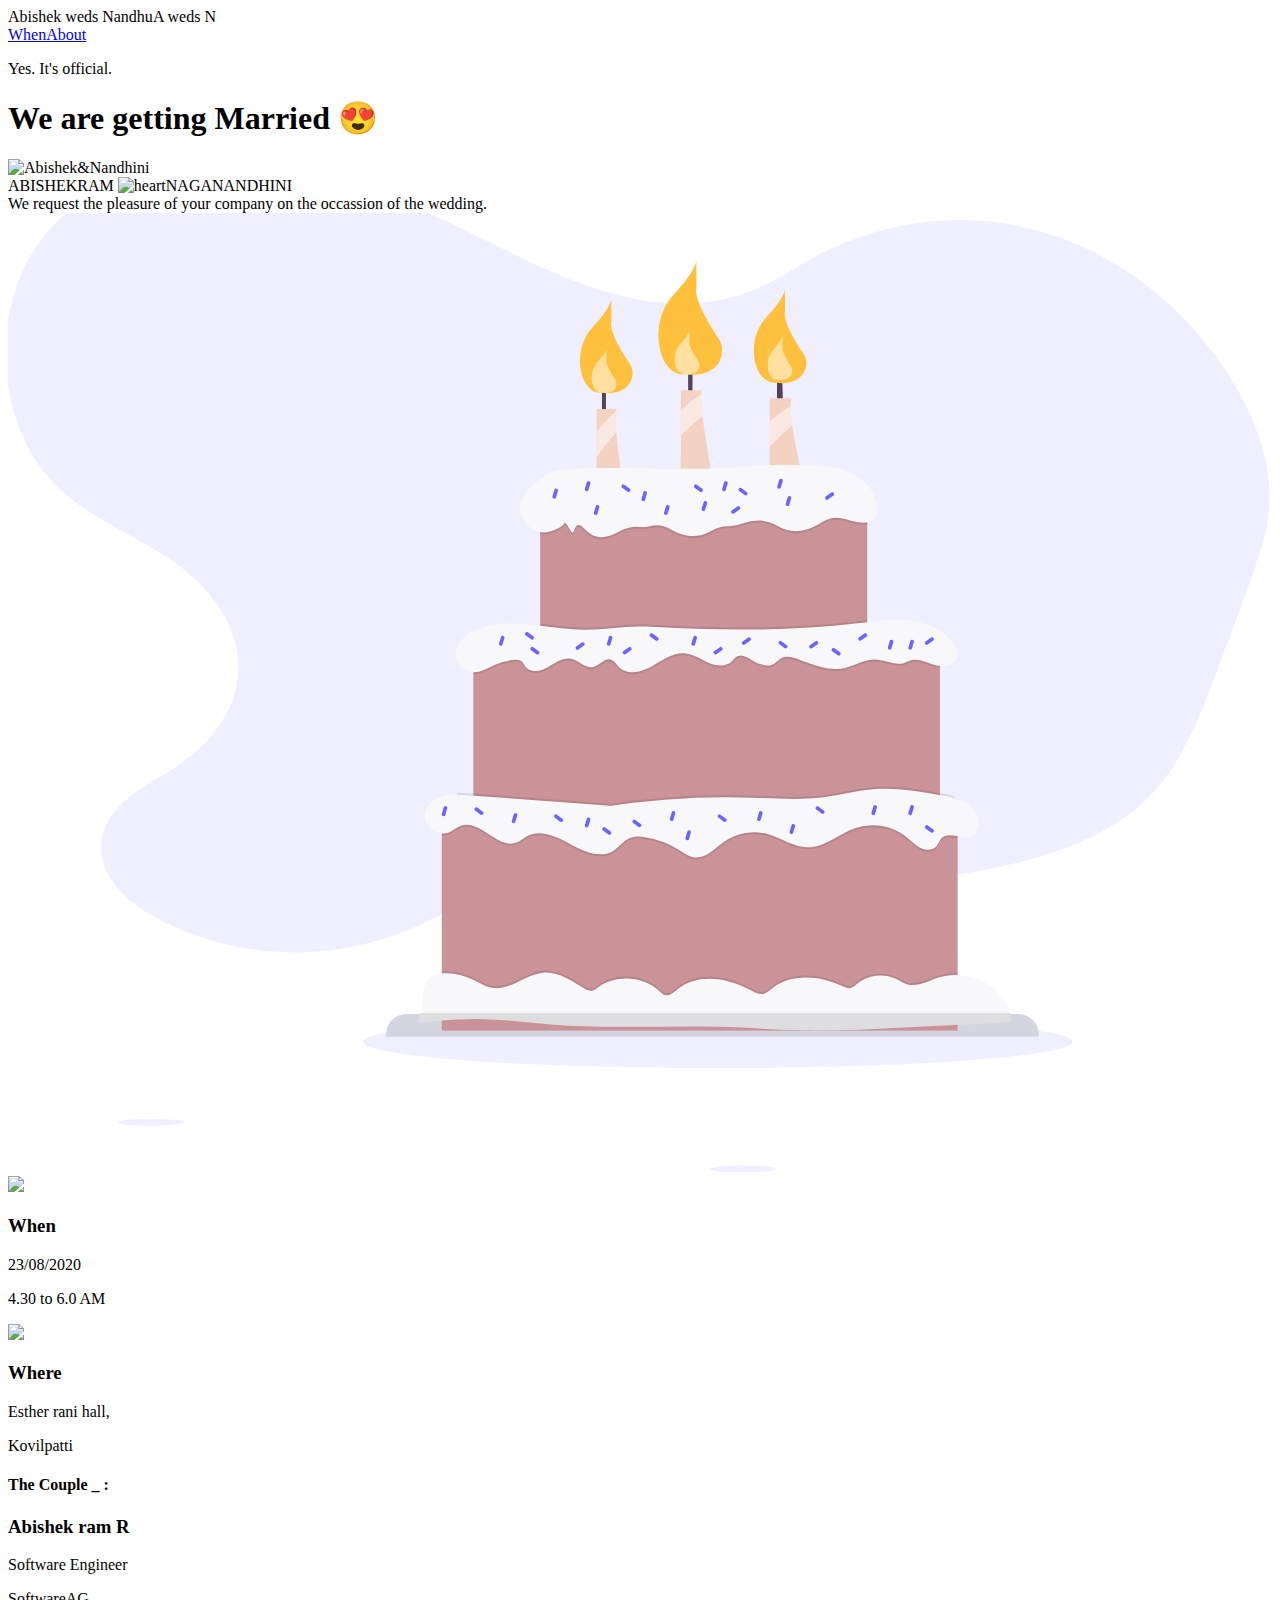
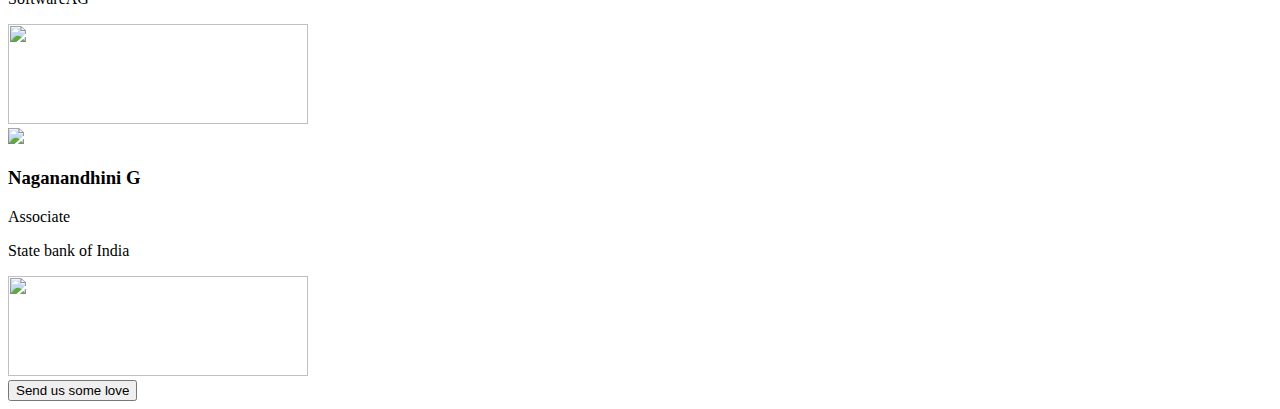
==== commit acb12059: "Updated animation" ====
--- a/index.html
+++ b/index.html
@@ -1 +1 @@
-<!DOCTYPE html><html lang="en"><head><meta charset="utf-8"><link href="/marriage/favicon.ico" rel="icon"><meta content="width=device-width,initial-scale=1,minimum-scale=1" name="viewport"><meta content="#000000" name="theme-color"><meta content="Web site created using create-react-app" name="description"><link href="https://fonts.googleapis.com/css2?family=Inter:wght@100;200;300;400;500&display=swap" rel="stylesheet"><link href="/marriage/manifest.json" rel="manifest"><title>A weds N</title><link href="/marriage/static/css/main.4912ba30.chunk.css" rel="stylesheet"><link href="https://fonts.googleapis.com" rel="preconnect"><link href="https://fonts.gstatic.com" rel="preconnect"></head><body><noscript>You need to enable JavaScript to run this app.</noscript><div id="root"><div class="site container mx-auto"><header class="flex p-5 border-b bg-blue border-indigo-300 w-full"><div class="text-white flex-grow"><span class="hidden md:block text-xl font-medium">Abishek weds Nandhu</span><span class="md:hidden text-xl font-medium">A weds N</span></div><a class="cursor-pointer text-white mx-6 text-lg" href="#when">When</a><a class="cursor-pointer text-white mx-6 text-lg" href="#about">About</a></header><div class="md:h-full"><div class="flex intro-area h-full flex-col lg:flex-row items-center justify-center"><div class="text-area flex hero mx-5 px-5 lg:md lg:mx-10 lg:px-10 justify-center flex-col items-start md:w-6/12"><p class="text-blue font-thin text-lg md:text-3xl">Yes. It's official.</p><h1 class="text-4xl my-2 bg-white p-4 shadow-md text-blue text-main">We are getting Married</h1><p class="text-blue md:w-10/12 font-thin mt-5 text-lg">An Important event of our lives. With so much hapiness , we are happy to say this</p></div><div class="ballon-area bg-transparent flex flex-col items-center md:w-6/12"><img src="/marriage/static/media/oilify.e90f6a68.jpg" class="ours" alt="Abishek&Nandhini"><div class="peoples border w-full bg-white rounded-md border-indigo-200 ours shadow-md h-16 px-4 flex items-center"><div class="px-4 flex items-center"><span class="text-blue px-3">ABISHEKRAM </span><img src="/marriage/static/media/heart.2085a9f5.svg" class="mx-3" height="30" width="30" alt="heart"><span class="text-blue px-3">NAGANANDHINI</span></div></div></div></div></div><div id="when"><div class="flex justify-center items-center"><div class="text-3xl text-blue mx-3 md:w-6/12 text-center my-16">We request the pleasure of your company on the occassion of the wedding.</div></div><div class="w-full flex items-center mb-10 h-64 spacing"><svg data-name="Layer 1" id="b1da7443-2b43-4a55-9b6b-835488f8f109" viewBox="0 0 1077.87045 818.13939"><defs id="defs371"></defs><title id="title2">Cake</title><path d="m 661.85215,51.741445 c -46.25213,32.38378 -106.24227,30.28762 -158.81363,13.43957 -52.57136,-16.84805 -100.857,-46.8456 -152.0853,-68.1669195 A 494.18659,494.18659 0 0 0 217.34377,-37.820105 c -65.27725,-7.46816 -138.17815,1.629 -183.6634,53.98071 -50.65048,58.29669 -46.76155,163.447635 8.0244,216.968425 27.86523,27.22173 64.3542,40.58007 96.17591,61.83552 31.82171,21.25545 61.27768,56.54522 58.56766,97.56983 -2.50884,37.97919 -31.67671,67.1203 -61.86034,85.4044 -23.33,14.13247 -52.06519,29.56582 -54.877,58.83474 -2.72081,28.32129 21.43765,50.51207 44.50822,63.13276 75.26244,41.17208 167.99042,40.7761 242.96352,-1.03754 26.75083,-14.91935 51.33838,-34.75613 79.39114,-46.38368 73.6499,-30.52707 154.80787,0.20352 232.79573,11.43993 A 465.4391,465.4391 0 0 0 877.37269,549.5123 c 38.62329,-11.40826 77.38928,-28.84831 104.52167,-61.3378 19.56544,-23.42852 31.75434,-53.07661 43.19754,-82.35738 q 18.3045,-46.83727 35.1888,-94.3336 c 6.7571,-19.00815 13.4063,-38.38513 15.1515,-58.71982 3.1631,-36.85563 -10.159,-73.28074 -28.3011,-104.38505 C 1004.0612,74.536075 931.52202,22.612155 853.00432,9.4216555 774.48662,-3.7688445 691.29174,21.992655 630.3611,78.363755" id="path4" fill="#6c63ff" opacity="0.1" class="cake-bg"></path><g class="cake-hold"><ellipse cx="605.48305" cy="706.71134" fill="#6c63ff" id="ellipse42" opacity="0.1" rx="302.44355" ry="22.4762"></ellipse><path d="M339.48168,683.15189H861.84321a17.03368,17.03368,0,0,1,17.03368,17.03368v2.19773a0,0,0,0,1,0,0H322.448a0,0,0,0,1,0,0v-2.19773A17.03368,17.03368,0,0,1,339.48168,683.15189Z" id="path104" fill="#d4d5e0"></path></g><g class="cake"><polygon fill="#53425a" id="polygon44" points="580.006 121.167 580.006 156.496 583.71 156.496 583.71 119.458 580.006 121.167"></polygon><polygon fill="#53425a" id="polygon46" points="655.792 130.569 655.792 163.334 660.921 163.334 659.781 126.865 655.792 130.569"></polygon><polygon fill="#53425a" id="polygon48" points="509.919 136.837 506.5 140.541 506.5 172.451 509.919 172.451 509.919 136.837"></polygon><path d="M585.22893,271.785H563.006V207.97087h17.09459a8.56,8.56,0,0,0-.39319,1.51289c-.66666,3.66677-.46154,10.58156.1624,18.50486C581.357,246.98074,585.22893,271.785,585.22893,271.785Z" id="path50" transform="translate(-61.06478 -40.93031)" fill="#f3d2c1"></path><path d="M662.72724,271.785l-27.924,3.41892V192.01309h17.66724c-.11962.94018-.19657,2.00859-.23929,3.19668a140.553,140.553,0,0,0,1.10258,18.77838c.59832,5.419,1.38466,11.23971,2.24794,17.02625.66672,4.48733,1.38466,8.949,2.0941,13.197C660.24,259.45121,662.72724,271.785,662.72724,271.785Z" id="path52" transform="translate(-61.06478 -40.93031)" fill="#f3d2c1"></path><path d="M737.94343,263.23766l-27.35134,2.28216v-66.6689h18.804c-.66666,1.41883-.95729,3.81206-.96585,6.8549a122.57618,122.57618,0,0,0,1.47016,16.41937C732.5672,240.801,737.94343,263.23766,737.94343,263.23766Z" id="path54" transform="translate(-61.06478 -40.93031)" fill="#f3d2c1"></path><path d="M575.542,113.09307s1.70946,6.83783-16.23986,25.64188-10.82658,56.69706,8.26238,55.55742c0,0,17.84548,2.94358,24.26486-9.20527a16.26781,16.26781,0,0,0-1.139-16.66938c-5.89878-8.68687-17.276-26.94276-15.14837-35.66588Z" id="path56" transform="translate(-61.06478 -40.93031)" fill="#ffc13d" class="flame"></path><path d="M723.67907,104.51706s1.70946,6.83783-16.23986,25.64188-10.82657,56.69706,8.26239,55.55742c0,0,17.84547,2.94358,24.26485-9.20527a16.26779,16.26779,0,0,0-1.139-16.66938c-5.89879-8.68686-17.276-26.94276-15.14838-35.66587Z" id="path60" transform="translate(-61.06478 -40.93031)" fill="#ffc13d" class="flame"></path><path d="M721.41408,145.27352s.8,3.2002-7.60048,12.00077-5.067,26.535,3.86691,26.00165c0,0,8.35194,1.37764,11.3563-4.30819a7.61358,7.61358,0,0,0-.53307-7.80151c-2.76072-4.06557-8.0854-12.60959-7.08966-16.69213Z" id="path62" transform="translate(-61.06478 -40.93031)" fill="#fff" opacity="0.5"></path><path d="M648.10044,79.78733s2.07871,8.31482-19.74771,31.18059-13.16514,68.94375,10.04708,67.55795c0,0,21.70014,3.57941,29.50612-11.19363a19.78166,19.78166,0,0,0-1.385-20.27c-7.17294-10.56325-21.00761-32.76246-18.42046-43.36979Z" id="path64" transform="translate(-61.06478 -40.93031)" fill="#ffc13d" class="flame"></path><path d="M579.86976,227.98862c-5.22238,5.49591-12.4363,15.33385-16.8638,21.56486V227.00572c4.88053-5.88055,11.87221-12.86367,16.7014-17.522C579.0407,213.15053,579.24582,220.06532,579.86976,227.98862Z" id="path68" transform="translate(-61.06478 -40.93031)" fill="#fff" opacity="0.5"></path><path d="M653.33377,213.98815a199.17332,199.17332,0,0,0-18.53053,16.85529v-21.5563a99.76217,99.76217,0,0,1,17.428-14.07737A140.553,140.553,0,0,0,653.33377,213.98815Z" id="path70" transform="translate(-61.06478 -40.93031)" fill="#fff" opacity="0.5"></path><path d="M657.67581,244.21142c-6.8635,6.01728-16.30825,14.57313-22.87257,20.53913V249.32269c6.855-6.30791,15.23984-13.57311,20.77847-18.30829C656.24843,235.50173,656.96637,239.96339,657.67581,244.21142Z" id="path72" transform="translate(-61.06478 -40.93031)" fill="#f3d2c1"></path><path d="M729.90045,222.12519c-6.59,5.52157-14.23127,13.11158-19.30836,18.334V218.96268c5.39334-5.36767,12.54742-10.11141,17.8382-13.25686A122.57618,122.57618,0,0,0,729.90045,222.12519Z" id="path74" transform="translate(-61.06478 -40.93031)" fill="#fff" opacity="0.5"></path><rect fill="#c99398" height="127.64532" id="rect76" width="278.92389" x="453.79426" y="246.23978"></rect><path d="M793.78292,287.17009v19.21435c-5.3335,1.03419-12.32518-.56415-18.18011-2.52146a24.1701,24.1701,0,0,0-20.90665,2.63258c-16.06895,10.5046-28.61638,8.28233-37.3688,3.05989a32.191,32.191,0,0,0-29.12919-2.24789,31.62676,31.62676,0,0,1-12.91495,2.36757,27.26651,27.26651,0,0,0-14.65858,4.0429c-13.197,7.9917-26.35133,3.36759-34.61655-1.4616a24.40043,24.40043,0,0,0-17.898-2.5813,25.785,25.785,0,0,1-7.949.6496,29.82535,29.82535,0,0,0-17.55613,3.78645c-21.787,12.72693-28.98385-2.72659-33.27461-5.00015-4.8463-2.56419-5.41045,6.26513-6.83783,6.26513s-6.26519-11.67558-7.41049-7.69257c-.52993,1.87186-5.01726,4.11981-9.63282,5.98311a19.218,19.218,0,0,1-10.59011,1.09408V287.17009Z" id="path78" transform="translate(-61.06478 -40.93031)" opacity="0.1"></path><path d="M525.97262,261.72212s-45.71376,20.40038-21.32,45.891a18.99689,18.99689,0,0,0,20.79823,4.34267c4.61229-1.8591,9.09915-4.10715,9.63391-5.9788,1.13964-3.98874,5.98311,7.69257,7.40766,7.69257s1.99437-8.83221,6.83783-6.268c4.29018,2.27127,11.48632,17.73112,33.27042,4.99755a29.88085,29.88085,0,0,1,17.5643-3.784,25.57433,25.57433,0,0,0,7.94279-.65068,24.42806,24.42806,0,0,1,17.9011,2.57955c8.26488,4.83,21.42127,9.45336,34.61417,1.4682a27.26077,27.26077,0,0,1,14.66319-4.0486,31.46519,31.46519,0,0,0,12.90972-2.36943,32.23663,32.23663,0,0,1,29.13319,2.24885c8.75173,5.2288,21.30162,7.44766,37.36683-3.05448a24.1437,24.1437,0,0,1,20.90269-2.63919c11.68411,3.91417,27.91865,6.40973,26.44662-10.70267C799.766,264.95,768.42595,257.25744,755.3201,256.97253s-34.759-2.56419-59.26125,0-74.36146,2.27928-74.36146,2.27928S537.97688,255.92765,525.97262,261.72212Z" id="path80" transform="translate(-61.06478 -40.93031)" fill="#f8f8fa"></path><rect fill="#c99398" height="156.27021" id="rect82" width="397.87658" x="396.80946" y="373.8851"></rect><path d="M793.78292,388.15639v26.659H638.67519q-.39753-.05125-.79494-.077a20.86814,20.86814,0,0,0-3.94029.077H514.859v-23.77c12.97478,1.58123,26.06069,3.58988,38.95858,3.5386,17.12026-.077,34.03534-3.6326,51.18976-2.67531,59.97636,3.33341,121.04679,4.32493,180.78385-2.77787C788.44942,388.81455,791.11617,388.4812,793.78292,388.15639Z" id="path84" transform="translate(-61.06478 -40.93031)" opacity="0.1"></path><path d="M855.75081,414.81541v14.09448c-4.32493-.547-8.48745-2.27356-12.66709-3.64116-3.76934-1.23081-7.84641-2.1881-11.67559-1.171-2.0172.53848-3.85483,1.59834-5.84637,2.21377-8.32506,2.59836-17.00908-2.81209-25.73589-2.84626-8.64986-.03417-16.38515,5.17966-24.82988,7.07718-13.05174,2.93172-26.394-2.21377-38.89875-6.98317-5.06-1.92315-10.92347-3.76078-15.65009-1.12825-2.077,1.15391-3.64116,3.05139-5.66687,4.29931-5.92326,3.65827-13.67567.80345-19.58188-2.889-3.73516-2.33339-8.25666-5.07709-12.197-3.11123-2.03426,1.00858-3.3078,3.05139-4.99164,4.56428-5.33351,4.77791-13.727,3.49582-20.26561.58977-6.53014-2.9061-12.73549-7.19681-19.86395-7.72679-10.05158-.76067-18.85533,6.01733-27.62482,10.9833s-20.93236,7.90625-28.08645.7949c-2.36756-2.35051-4.1198-5.75232-7.3592-6.56432-5.35917-1.33338-9.38492,5.29933-14.78681,6.46175-6.65838,1.43594-12.07734-5.64975-18.75277-7.043-6.90623-1.44449-13.33381,3.35908-19.428,6.90618s-14.94926,5.54723-19.36819.05133c-1.41028-1.75224-2.17955-4.1113-4.11125-5.27372a8.23976,8.23976,0,0,0-4.7523-.76072,48.28961,48.28961,0,0,0-16.76123,4.00868c-6.08567,2.68387-11.97477,6.70966-18.616,6.58143-.11962,0-.2393-.00855-.359-.01706V414.81541Z" id="path86" transform="translate(-61.06478 -40.93031)" opacity="0.1"></path><path d="M553.81434,396.2929c-30.52022.12919-62.04306-11.3139-90.817-1.13741-10.4405,3.6925-21.029,12.42945-19.92809,23.44882a16.08175,16.08175,0,0,0,15.16183,13.99129c6.64583.12838,12.53348-3.90136,18.61606-6.582a48.23892,48.23892,0,0,1,16.76677-4.01339,8.28854,8.28854,0,0,1,4.753.76727c1.928,1.15674,2.70008,3.52168,4.10938,5.27352,4.42088,5.49545,13.26969,3.49469,19.3653-.05322s12.52636-8.35316,19.43022-6.91063c6.67,1.39365,12.08971,8.48267,18.75064,7.04643,5.39973-1.1643,9.42524-7.79193,14.78555-6.45783,3.24447.8075,4.99258,4.20694,7.36357,6.56428,7.14781,7.10667,19.31229,4.16878,28.08228-.79943s17.57221-11.74161,27.62338-10.98672c7.13314.53573,13.33311,4.828,19.87015,7.73241s14.93261,4.18424,20.26041-.58893c1.68926-1.5134,2.96278-3.56046,4.99346-4.57057,3.93911-1.9594,8.46274.78428,12.19394,3.11537,5.90792,3.691,13.66249,6.5482,19.5889,2.887,2.01867-1.24709,3.588-3.14367,5.661-4.29821,4.72765-2.633,10.59585-.79551,15.65211,1.13266,12.50125,4.76725,25.84952,9.9135,38.90289,6.97792,8.43711-1.89742,16.17949-7.106,24.82727-7.07412,8.72291.03211,17.40825,5.44354,25.73608,2.84788,1.98918-.62,3.82748-1.677,5.84081-2.21343,3.83579-1.022,7.90741-.0656,11.68031,1.16845,5.00614,1.63742,9.99053,3.7923,15.25762,3.80752s11.02793-2.86,12.288-7.97416c.9646-3.9149-.91453-7.9726-3.25943-11.2526-8.51489-11.91046-23.27858-18.03985-37.82877-19.6692s-29.21245.64422-43.75131,2.37166c-59.73875,7.09789-120.8111,6.10982-180.78208,2.77458C587.85467,392.66413,570.9374,396.22042,553.81434,396.2929Z" id="path88" transform="translate(-61.06478 -40.93031)" fill="#f8f8fa"></path><rect fill="#c99398" height="181.20265" id="rect90" width="439.93783" x="369.88548" y="516.05227"></rect><path d="M872.83685,552.0166a519.32412,519.32412,0,0,1-66.72874,9.91484,45.84426,45.84426,0,0,0-22.51355,1.718c-.13678.04272-.27352.08545-.4103.13673-13.86369,4.90619-25.79573,16.539-40.49709,16.351-11.73542-.15384-21.88105-7.90625-33.15494-11.15421a42.23114,42.23114,0,0,0-9.89778-1.61545,43.4249,43.4249,0,0,0-6.82928.18807c-13.63294.359-27.26584.50426-40.89878.22224-20.00069-.40175-39.95861-1.72657-59.91657-3.04284q-32.001-2.11548-64.0021-4.23092-30.10362-1.98723-60.2157-3.97451-7.38487-.4872-14.78681-.98291c-5.30789-.35047-9.24818.79489-11.39356-3.94885-2.54713-5.67541-.29919-11.32516,2.8206-16.26552,2.68386.05128,5.37623.23935,8.05153.42736q60.97641,4.295,121.92719,8.88921l-6.24807,1.10258A682.06118,682.06118,0,0,1,696.50616,537.811c20.04342.65811,40.1979,2.19666,60.096-.359,13.98336-1.79491,27.6847-5.58991,41.73646-6.778,19.29975-1.63251,38.64228,1.7009,57.737,5.02581a116.104,116.104,0,0,1,11.93205,2.53C869.02479,543.11884,870.16154,547.99936,872.83685,552.0166Z" id="path92" transform="translate(-61.06478 -40.93031)" opacity="0.1"></path><path d="M870.88809,556.98258v17.03475c-5.4874-.812-10.86363-1.61545-14.1971,2.28211-1.56411,1.83769-2.171,4.33349-3.69238,6.2139-3.1369,3.8719-9.26529,3.8634-13.74407,1.66674-4.47027-2.19666-7.88063-6.043-11.73547-9.20546a46.66119,46.66119,0,0,0-44.33481-7.76951c-13.86369,4.90619-25.79573,16.539-40.49709,16.351-11.73542-.15385-21.88105-7.90625-33.15494-11.15421a44.78974,44.78974,0,0,0-37.779,6.419c-7.98314,5.66686-15.52186,14.462-25.24013,13.34231-5.09421-.58976-9.37641-3.90612-13.70134-6.66688a72.89966,72.89966,0,0,0-28.69328-10.63283c-4.45311-.6325-9.17979-.82056-13.28248,1.02568-5.1711,2.3334-8.51312,7.48744-13.3167,10.51316-11.15421,7.01735-25.61621.68378-37.11234-5.75231-11.50467-6.43614-25.73589-13.02607-37.12945-6.41047-2.68386,1.55561-4.98308,3.77789-7.82079,5.02581C479.43049,586.29979,463.69494,559.1963,447.25,565.188c-3.70955,1.35049-6.66688,4.26509-10.3166,5.76943a12.36821,12.36821,0,0,1-5.9831.83761V556.98258Z" id="path94" transform="translate(-61.06478 -40.93031)" opacity="0.1"></path><path d="M574.3952,546.35549q-60.95452-4.58713-121.93034-8.885c-7.05844-.49751-14.29773-.97386-21.08084,1.04075s-13.12151,7.08092-14.57243,14.00653c-2.19351,10.47014,10.23123,20.79764,20.124,16.72713,3.65133-1.50239,6.60662-4.41991,10.31685-5.7703,16.44216-5.98439,32.18,21.11323,48.20052,14.07749,2.84064-1.24753,5.13753-3.46238,7.82058-5.02021,11.39733-6.61752,25.6285-.02378,37.12917,6.41247s25.96162,12.76192,37.118,5.74583c4.80482-3.02169,8.1408-8.17553,13.31563-10.50751,4.10424-1.84954,8.82484-1.663,13.28113-1.02493a72.77513,72.77513,0,0,1,28.69594,10.63272c4.32394,2.75614,8.60687,6.07051,13.70048,6.66035,9.719,1.12546,17.25985-7.676,25.23738-13.34036a44.82021,44.82021,0,0,1,37.78062-6.42169c11.27221,3.25,21.42144,11.00426,33.15182,11.157,14.70313.19145,26.63606-11.44248,40.49649-16.35242a46.685,46.685,0,0,1,44.34037,7.77212c3.85411,3.16471,7.25985,7.00548,11.73593,9.20416s10.60421,2.20775,13.74426-1.66647c1.52069-1.87624,2.12239-4.37738,3.6922-6.21272,6.41716-7.50261,20.39158,2.41224,28.17191-3.66523a10.65272,10.65272,0,0,0,3.5614-5.86348c1.95046-7.77429-2.93317-15.96775-9.622-20.384s-14.83663-5.88933-22.73286-7.26531c-19.087-3.32605-38.429-6.66492-57.7346-5.03172-14.05,1.18858-27.75122,4.98941-41.73679,6.78385-19.89389,2.55253-40.04886,1.01561-60.09508.35892a682.05255,682.05255,0,0,0-128.36461,7.93591" id="path96" transform="translate(-61.06478 -40.93031)" fill="#f8f8fa"></path><path d="M870.88809,688.85022v42.57407q-25.25727,1.29494-50.5231,2.57274c-27.19745,1.38466-54.42061,2.76932-81.64372,2.23939-23.00936-.453-45.96738-2.265-68.96813-2.983-48.36061-1.50433-96.858,1.87186-145.08177-2-15.43642-1.23937-30.82155-3.21379-46.28363-4.09419a340.601,340.601,0,0,0-47.43748.68377V687.73052a37.31411,37.31411,0,0,1,4.36765-.10256,55.84923,55.84923,0,0,1,22.0264,5.32495c5.39334,2.55568,10.50461,6.02588,16.38515,7.043,15.29968,2.64109,28.59071-11.81236,44.0784-12.96628,12.47053-.92307,23.676,6.81222,34.37725,13.28253,2.05988,1.23937,4.35055,2.48724,6.71816,2.13682,1.983-.29063,3.61549-1.64962,5.23094-2.83771,15.26546-11.26532,38.52267-9.89778,52.35218,3.08557,1.50434,1.40176,3.00011,2.983,4.98309,3.50437,3.92318,1.04279,7.44466-2.359,10.55589-4.97448,16.85524-14.21416,42.83048-9.94051,62.173.6581,3.58132,1.95737,7.54728,4.1882,11.50468,3.16251,2.64964-.68377,4.69246-2.718,6.81217-4.45316,16.47065-13.51327,41.2407-11.00036,60.51484-1.91458,1.86335.88039,3.82922,1.82913,5.872,1.59834,2.45307-.29058,4.33343-2.17955,6.2224-3.76078a31.73577,31.73577,0,0,1,33.37718-4.13692c3.04283,1.46161,5.86348,3.436,9.09433,4.4275,9.20545,2.81209,18.5562-2.90605,27.74454-5.8036A47.66956,47.66956,0,0,1,870.88809,688.85022Z" id="path98" transform="translate(-61.06478 -40.93031)" opacity="0.1"></path><path d="M917.24861,730.77469q-48.43756,2.47451-96.88362,4.9318c-27.19745,1.38466-54.42061,2.76932-81.64372,2.23939-23.00936-.453-45.96738-2.265-68.96813-2.983-48.36061-1.50433-96.858,1.87186-145.08177-2-15.43642-1.23937-30.82155-3.2138-46.28363-4.09419a344.33108,344.33108,0,0,0-52.18978,1.10263c-3.70954.35042-9.41913,2.20517-13.009,1.47867-3.87189-.78634-2.39323-1.23081-1.12819-4.89759a32.43645,32.43645,0,0,0,.95729-3.32491c1.05986-4.48733,1.25643-9.01738,1.69235-13.67567.5641-5.94893,1.43594-12.49614,6.35919-16.539,3.8719-3.18813,9.23107-3.83773,14.24832-3.67533a55.84906,55.84906,0,0,1,22.0264,5.325c5.39334,2.55568,10.50461,6.02588,16.38515,7.043,15.29968,2.64109,28.59071-11.81237,44.0784-12.96628,12.47053-.92307,23.676,6.81222,34.37725,13.28253,2.05988,1.23937,4.35055,2.48724,6.71816,2.13682,1.983-.29063,3.61549-1.64962,5.23094-2.83771,15.26546-11.26533,38.52267-9.89778,52.35218,3.08556,1.50434,1.40177,3.00011,2.983,4.98309,3.50437,3.92318,1.0428,7.44466-2.359,10.55589-4.97448,16.85524-14.21415,42.83048-9.9405,62.173.65811,3.58132,1.95736,7.54728,4.1882,11.50468,3.16251,2.64964-.68377,4.69246-2.718,6.81217-4.45316,16.47065-13.51327,41.2407-11.00036,60.51484-1.91458,1.86335.88039,3.82922,1.82913,5.872,1.59834,2.45307-.29058,4.33343-2.17955,6.2224-3.76078a31.73577,31.73577,0,0,1,33.37718-4.13692c3.04283,1.46161,5.86348,3.436,9.09433,4.4275,9.20545,2.81209,18.5562-2.906,27.74454-5.8036a48.03718,48.03718,0,0,1,60.002,30.51385A45.82008,45.82008,0,0,1,917.24861,730.77469Z" id="path100" transform="translate(-61.06478 -40.93031)" fill="#f8f8fa"></path><path d="M917.24861,730.77469q-48.43756,2.47451-96.88362,4.9318c-27.19745,1.38466-54.42061,2.76932-81.64372,2.23939-23.00936-.453-45.96738-2.265-68.96813-2.983-48.36061-1.50433-96.858,1.87186-145.08177-2-15.43642-1.23937-30.82155-3.2138-46.28363-4.09419a344.33108,344.33108,0,0,0-52.18978,1.10263c-3.70954.35042-9.41913,2.20517-13.009,1.47867-3.87189-.78634-2.39323-1.23081-1.12819-4.89759a32.43645,32.43645,0,0,0,.95729-3.32491H915.34253A45.82008,45.82008,0,0,1,917.24861,730.77469Z" id="path102" transform="translate(-61.06478 -40.93031)" opacity="0.1"></path><rect fill="#6c63ff" height="8.65782" id="rect106" width="3.13401" x="526.10833" y="275.90213" rx="1.38793" transform="translate(41.81662 -180.84306) rotate(16.71337)"></rect><rect fill="#6c63ff" height="8.65782" id="rect108" width="3.13401" x="480.54425" y="401.36964" rx="1.38793" transform="translate(75.9745 -162.43941) rotate(16.7134)"></rect><rect fill="#6c63ff" height="8.65782" id="rect110" width="3.13401" x="431.74495" y="546.6512" rx="1.38793" transform="translate(115.69372 -142.26811) rotate(16.7134)"></rect><rect fill="#6c63ff" height="8.65782" id="rect112" width="3.13401" x="553.76243" y="556.30133" rx="1.38793" transform="translate(123.62343 -176.95072) rotate(16.71339)"></rect><rect fill="#6c63ff" height="8.65782" id="rect114" width="3.13401" x="626.20969" y="550.86385" rx="1.38793" transform="translate(125.12019 -198.01511) rotate(16.71339)"></rect><rect fill="#6c63ff" height="8.65782" id="rect116" width="3.13401" x="728.33345" y="561.8857" rx="1.38793" transform="translate(132.60376 -226.91845) rotate(16.71336)"></rect><rect fill="#6c63ff" height="8.65782" id="rect118" width="3.13401" x="798.17856" y="545.77913" rx="1.38793" transform="translate(130.92294 -247.68567) rotate(16.71341)"></rect><rect fill="#6c63ff" height="8.65782" id="rect120" width="3.13401" x="491.42064" y="552.65367" rx="1.38793" transform="translate(119.94079 -159.17627) rotate(16.71339)"></rect><rect fill="#6c63ff" height="8.65782" id="rect122" width="3.13401" x="639.50425" y="567.28945" rx="1.38793" transform="translate(130.40522 -201.14431) rotate(16.71336)"></rect><rect fill="#6c63ff" height="8.65782" id="rect124" width="3.13401" x="700.60922" y="550.86385" rx="1.38793" transform="translate(128.26288 -219.41104) rotate(16.71337)"></rect><rect fill="#6c63ff" height="8.65782" id="rect126" width="3.13401" x="829.66051" y="545.77913" rx="1.38793" transform="translate(132.25251 -256.73908) rotate(16.71338)"></rect><rect fill="#6c63ff" height="8.65782" id="rect128" width="3.13401" x="686.29737" y="274.17495" rx="1.38793" transform="translate(-5.05549 626.77908) rotate(-53.67407)"></rect><rect fill="#6c63ff" height="8.65782" id="rect130" width="3.13401" x="648.24594" y="271.33166" rx="1.38793" transform="translate(-18.27512 594.96399) rotate(-53.67411)"></rect><rect fill="#6c63ff" height="8.65782" id="rect132" width="3.13401" x="586.46185" y="271.33166" rx="1.38793" transform="translate(-43.45988 545.18668) rotate(-53.67408)"></rect><rect fill="#6c63ff" height="8.65782" id="rect134" width="3.13401" x="504.15728" y="397.15699" rx="1.38793" transform="translate(-178.38161 530.16616) rotate(-53.67407)"></rect><rect fill="#6c63ff" height="8.65782" id="rect136" width="3.13401" x="508.84965" y="409.86887" rx="1.38793" transform="translate(-186.71029 539.12851) rotate(-53.67409)"></rect><rect fill="#6c63ff" height="8.65782" id="rect138" width="3.13401" x="610.4159" y="398.16644" rx="1.38793" transform="translate(-135.8815 616.18604) rotate(-53.67407)"></rect><rect fill="#6c63ff" height="8.65782" id="rect140" width="3.13401" x="570.12832" y="563.59733" rx="1.38793" transform="translate(-285.58466 651.16155) rotate(-53.67409)"></rect><rect fill="#6c63ff" height="8.65782" id="rect142" width="3.13401" x="720.41864" y="404.72028" rx="1.38793" transform="translate(-96.32206 707.48249) rotate(-53.67408)"></rect><rect fill="#6c63ff" height="8.65782" id="rect144" width="3.13401" x="765.66045" y="410.72339" rx="1.38793" transform="translate(-82.71689 746.37917) rotate(-53.67409)"></rect><rect fill="#6c63ff" height="8.65782" id="rect146" width="3.13401" x="751.97074" y="545.77913" rx="1.38793" transform="translate(-197.10654 790.40058) rotate(-53.67402)"></rect><rect fill="#6c63ff" height="8.65782" id="rect148" width="3.13401" x="845.20915" y="561.85512" rx="1.38793" transform="translate(-172.05216 872.07244) rotate(-53.67405)"></rect><rect fill="#6c63ff" height="8.65782" id="rect150" width="3.13401" x="528.97732" y="552.65367" rx="1.38793" transform="translate(-293.54189 613.54666) rotate(-53.67407)"></rect><rect fill="#6c63ff" height="8.65782" id="rect152" width="3.13401" x="461.08617" y="546.6512" rx="1.38793" transform="translate(-316.37991 556.40225) rotate(-53.67404)"></rect><rect fill="#6c63ff" height="8.65782" id="rect154" width="3.13401" x="595.81123" y="557.15606" rx="1.38793" transform="translate(-269.92634 669.22717) rotate(-53.67406)"></rect><rect fill="#6c63ff" height="8.65782" id="rect156" width="3.13401" x="668.50417" y="552.65367" rx="1.38793" transform="translate(-236.66773 725.95757) rotate(-53.67405)"></rect><rect fill="#6c63ff" height="8.65782" id="rect158" width="3.13401" x="760.16357" y="278.02903" rx="1.38793" transform="translate(490.62469 -543.32851) rotate(54.67721)"></rect><rect fill="#6c63ff" height="8.65782" id="rect160" width="3.13401" x="679.98692" y="289.82435" rx="1.38793" transform="translate(466.42842 -472.93624) rotate(54.67719)"></rect><rect fill="#6c63ff" height="8.65782" id="rect162" width="3.13401" x="547.39176" y="405.92621" rx="1.38793" transform="translate(505.22607 -315.77707) rotate(54.67721)"></rect><rect fill="#6c63ff" height="8.65782" id="rect164" width="3.13401" x="587.48252" y="409.86887" rx="1.38793" transform="translate(525.35388 -346.82434) rotate(54.6772)"></rect><rect fill="#6c63ff" height="8.65782" id="rect166" width="3.13401" x="664.98083" y="409.86887" rx="1.38793" transform="translate(558.04365 -410.05578) rotate(54.67718)"></rect><rect fill="#6c63ff" height="8.65782" id="rect168" width="3.13401" x="689.20854" y="401.64767" rx="1.38793" transform="translate(561.5558 -433.29121) rotate(54.67719)"></rect><rect fill="#6c63ff" height="8.65782" id="rect170" width="3.13401" x="746.55325" y="404.72028" rx="1.38793" transform="translate(588.2517 -478.7831) rotate(54.67719)"></rect><rect fill="#6c63ff" height="8.65782" id="rect172" width="3.13401" x="788.39533" y="398.16644" rx="1.38793" transform="translate(600.5542 -515.6869) rotate(54.67719)"></rect><rect fill="#6c63ff" height="8.65782" id="rect174" width="3.13401" x="845.20915" y="401.64767" rx="1.38793" transform="translate(627.3595 -560.57326) rotate(54.67719)"></rect><rect fill="#6c63ff" height="8.65782" id="rect176" width="3.13401" x="670.86587" y="269.54135" rx="1.38793" transform="translate(46.10259 -222.74173) rotate(16.71337)"></rect><rect fill="#6c63ff" height="8.65782" id="rect178" width="3.13401" x="717.85446" y="267.45604" rx="1.38793" transform="translate(47.48805 -236.34318) rotate(16.71339)"></rect><rect fill="#6c63ff" height="8.65782" id="rect180" width="3.13401" x="653.34572" y="286.45432" rx="1.38793" transform="translate(50.2265 -216.98889) rotate(16.71339)"></rect><rect fill="#6c63ff" height="8.65782" id="rect182" width="3.13401" x="561.43896" y="289.82435" rx="1.38793" transform="translate(47.31296 -190.41544) rotate(16.71337)"></rect><rect fill="#6c63ff" height="8.65782" id="rect184" width="3.13401" x="725.06245" y="282.24167" rx="1.38793" transform="translate(52.04475 -237.79158) rotate(16.7134)"></rect><rect fill="#6c63ff" height="8.65782" id="rect186" width="3.13401" x="553.76243" y="269.54135" rx="1.38793" transform="translate(41.15569 -189.06474) rotate(16.71338)"></rect><rect fill="#6c63ff" height="8.65782" id="rect188" width="3.13401" x="602.03861" y="278.02903" rx="1.38793" transform="translate(45.63593 -202.58954) rotate(16.71337)"></rect><rect fill="#6c63ff" height="8.65782" id="rect190" width="3.13401" x="572.55044" y="401.36964" rx="1.38793" transform="translate(79.86117 -188.89887) rotate(16.71339)"></rect><rect fill="#6c63ff" height="8.65782" id="rect192" width="3.13401" x="644.67252" y="401.36964" rx="1.38793" transform="matrix(0.95776, 0.28758, -0.28758, 0.95776, 82.90794, -209.64006)"></rect><rect fill="#6c63ff" height="8.65782" id="rect194" width="3.13401" x="812.13641" y="404.72028" rx="1.38793" transform="translate(90.94561 -257.65809) rotate(16.71335)"></rect><rect fill="#6c63ff" height="8.65782" id="rect196" width="3.13401" x="829.66051" y="404.72028" rx="1.38793" transform="matrix(0.95776, 0.28758, -0.28758, 0.95776, 91.68591, -262.69774)"></rect><rect fill="#6c63ff" height="8.65782" id="rect198" width="3.13401" x="621.31191" y="289.82435" rx="1.38793" transform="translate(49.84231 -207.634) rotate(16.71338)"></rect><ellipse cx="122" cy="775.5068" fill="#6c63ff" id="ellipse204" opacity="0.1" rx="28.5981" ry="2.89702"></ellipse><ellipse cx="626.7996" cy="815.24236" fill="#6c63ff" id="ellipse212" opacity="0.1" rx="28.5981" ry="2.89702"></ellipse><path d="M660.06782,266.082c.45369-10.45977,6.77053-18.76245,14.32471-19.13236-.32627-.04452-.65586-.07565-.98908-.0901-7.98639-.3464-14.84443,8.22129-15.31787,19.13648-.45968,10.598,5.26871,19.5116,12.91216,20.33787C670.86166,287.12693,659.60891,276.66227,660.06782,266.082Z" id="path366" transform="translate(-61.06478 -40.93031)" fill="#fff" opacity="0.2"></path><path d="m 581.0686,99.593139 c 0,0 0.8,3.200201 -7.60048,12.000771 -8.40048,8.80057 -5.067,26.535 3.86691,26.00165 0,0 8.35194,1.37764 11.3563,-4.30819 a 7.61358,7.61358 0 0 0 -0.53307,-7.80151 c -2.76072,-4.06557 -8.0854,-12.60959 -7.08966,-16.69213 z" id="path62-4" fill="#ffffff" opacity="0.5"></path><path d="m 510.23331,115.35964 c 0,0 0.8,3.2002 -7.60048,12.00077 -8.40048,8.80057 -5.067,26.535 3.86691,26.00165 0,0 8.35194,1.37764 11.3563,-4.30819 a 7.61358,7.61358 0 0 0 -0.53307,-7.80151 c -2.76072,-4.06557 -8.0854,-12.60959 -7.08966,-16.69213 z" id="path62-7" fill="#ffffff" opacity="0.5"></path></g></svg></div><div class="flex items-start mb-10 justify-center"><div class="flex flex-col border-r border-gray-700 items-end px-10 md:px-20 md:w-6/12"><h3 class="my-3 text-blue font-medium text-xl md:text-5xl">When</h3><p class="font-light text-lg md:text-4xl">23/08/2020</p><p class="font-light text-md md:text-3xl">4.30 to 6.0 AM</p></div><div class="flex flex-col items-start px-10 md:px-20 md:w-6/12"><h3 class="my-3 text-blue font-medium text-xl md:text-5xl">Where</h3><p class="font-light text-lg md:text-4xl">Esther rani hall,</p><p class="font-light text-lg md:text-4xl">Kovilpatti</p></div></div></div><div class="details"><h4 class="mx-4 md:mx-20 text-blue text-4xl font-light my-10">The Couple _ :</h4><div class="flex flex-col md:flex-row items-center justify-center" id="about"><div class="groom md:w-4/12 md:ml-12 flex items-center flex-col justify-center"><h3 class="name text-2xl text-blue font-medium">Abishek ram R</h3><p class="font-light">Software Engineer</p><p class="font-light">SoftwareAG</p><img src="/marriage/static/media/arrow.1ab76c02.svg" class="mt-6 hidden md:block" height="100" width="300"></div><div class="w-6/12 mb-4 md:mb-0 md:w-4/12"><img src="/marriage/static/media/background_color.d2236617.png"></div><div class="bride md:w-4/12 items-center justify-center flex-col flex"><h3 class="name text-blue text-2xl font-medium">Naganandhini G</h3><p class="font-light">Associate</p><p class="font-light">State bank of India</p><img src="/marriage/static/media/arrow.1ab76c02.svg" class="mt-6 hidden md:block flip" height="100" width="300"></div></div><div class="my-10 flex items-center justify-center"><button class="p-3 text-red-200 bg-red-600">Send us some love</button></div></div></div></div><script>!function(e){function r(r){for(var n,l,a=r[0],i=r[1],f=r[2],c=0,s=[];c<a.length;c++)l=a[c],Object.prototype.hasOwnProperty.call(o,l)&&o[l]&&s.push(o[l][0]),o[l]=0;for(n in i)Object.prototype.hasOwnProperty.call(i,n)&&(e[n]=i[n]);for(p&&p(r);s.length;)s.shift()();return u.push.apply(u,f||[]),t()}function t(){for(var e,r=0;r<u.length;r++){for(var t=u[r],n=!0,a=1;a<t.length;a++){var i=t[a];0!==o[i]&&(n=!1)}n&&(u.splice(r--,1),e=l(l.s=t[0]))}return e}var n={},o={1:0},u=[];function l(r){if(n[r])return n[r].exports;var t=n[r]={i:r,l:!1,exports:{}};return e[r].call(t.exports,t,t.exports,l),t.l=!0,t.exports}l.m=e,l.c=n,l.d=function(e,r,t){l.o(e,r)||Object.defineProperty(e,r,{enumerable:!0,get:t})},l.r=function(e){"undefined"!=typeof Symbol&&Symbol.toStringTag&&Object.defineProperty(e,Symbol.toStringTag,{value:"Module"}),Object.defineProperty(e,"__esModule",{value:!0})},l.t=function(e,r){if(1&r&&(e=l(e)),8&r)return e;if(4&r&&"object"==typeof e&&e&&e.__esModule)return e;var t=Object.create(null);if(l.r(t),Object.defineProperty(t,"default",{enumerable:!0,value:e}),2&r&&"string"!=typeof e)for(var n in e)l.d(t,n,function(r){return e[r]}.bind(null,n));return t},l.n=function(e){var r=e&&e.__esModule?function(){return e.default}:function(){return e};return l.d(r,"a",r),r},l.o=function(e,r){return Object.prototype.hasOwnProperty.call(e,r)},l.p="/marriage/";var a=this.webpackJsonpmrg=this.webpackJsonpmrg||[],i=a.push.bind(a);a.push=r,a=a.slice();for(var f=0;f<a.length;f++)r(a[f]);var p=i;t()}([])</script><script src="/marriage/static/js/2.01e8fb42.chunk.js"></script><script src="/marriage/static/js/main.b63b1b58.chunk.js"></script></body></html>+<!DOCTYPE html><html lang="en"><head><meta charset="utf-8"><link href="/marriage/favicon.ico" rel="icon"><meta content="width=device-width,initial-scale=1,minimum-scale=1" name="viewport"><meta content="#000000" name="theme-color"><meta content="Web site created using create-react-app" name="description"><link href="https://fonts.googleapis.com/css2?family=Inter:wght@100;200;300;400;500&display=swap" rel="stylesheet"><link href="/marriage/manifest.json" rel="manifest"><title>A weds N</title><link href="/marriage/static/css/main.d8d3ced9.chunk.css" rel="stylesheet"><link href="https://fonts.googleapis.com" rel="preconnect"><link href="https://fonts.gstatic.com" rel="preconnect"></head><body><noscript>You need to enable JavaScript to run this app.</noscript><div id="root"><div class="site container mx-auto"><header class="flex p-5 border-b bg-blue border-indigo-300 w-full"><div class="text-white flex-grow"><span class="hidden md:block text-xl font-medium">Abishek weds Nandhu</span><span class="md:hidden text-xl font-medium">A weds N</span></div><a class="cursor-pointer text-white mx-6 text-lg" href="#when">When</a><a class="cursor-pointer text-white mx-6 text-lg" href="#about">About</a></header><div class="md:h-full"><div class="flex intro-area h-full flex-col lg:flex-row items-center justify-center"><div class="text-area flex hero mx-5 px-5 lg:md lg:mx-10 lg:px-10 justify-center flex-col items-start md:w-6/12" style="opacity:1;transform:scale(1)"><p class="text-blue font-thin text-lg md:text-3xl">Yes. It's official.</p><h1 class="text-4xl my-2 bg-white p-4 shadow-md text-blue text-main">We are getting Married <span class="heart-emoji">😍</span></h1></div><div class="ballon-area bg-transparent flex flex-col items-center md:w-6/12" style="opacity:1;transform:scale(1)"><img src="/marriage/static/media/oilify.e90f6a68.jpg" class="ours" alt="Abishek&Nandhini"><div class="peoples border w-full bg-white rounded-md border-indigo-200 ours shadow-md h-16 px-4 flex items-center"><div class="px-4 flex items-center"><span class="text-blue px-3">ABISHEKRAM </span><img src="/marriage/static/media/heart.2085a9f5.svg" class="mx-3" height="30" width="30" alt="heart"><span class="text-blue px-3">NAGANANDHINI</span></div></div></div></div></div><div id="when"><div class="flex justify-center items-center"><div class="text-3xl text-blue mx-3 md:w-6/12 text-center my-16">We request the pleasure of your company on the occassion of the wedding.</div></div><div class="w-full flex items-center mb-10 h-64 spacing"><svg data-name="Layer 1" id="b1da7443-2b43-4a55-9b6b-835488f8f109" viewBox="0 0 1077.87045 818.13939"><defs id="defs371"></defs><title id="title2">Cake</title><path d="m 661.85215,51.741445 c -46.25213,32.38378 -106.24227,30.28762 -158.81363,13.43957 -52.57136,-16.84805 -100.857,-46.8456 -152.0853,-68.1669195 A 494.18659,494.18659 0 0 0 217.34377,-37.820105 c -65.27725,-7.46816 -138.17815,1.629 -183.6634,53.98071 -50.65048,58.29669 -46.76155,163.447635 8.0244,216.968425 27.86523,27.22173 64.3542,40.58007 96.17591,61.83552 31.82171,21.25545 61.27768,56.54522 58.56766,97.56983 -2.50884,37.97919 -31.67671,67.1203 -61.86034,85.4044 -23.33,14.13247 -52.06519,29.56582 -54.877,58.83474 -2.72081,28.32129 21.43765,50.51207 44.50822,63.13276 75.26244,41.17208 167.99042,40.7761 242.96352,-1.03754 26.75083,-14.91935 51.33838,-34.75613 79.39114,-46.38368 73.6499,-30.52707 154.80787,0.20352 232.79573,11.43993 A 465.4391,465.4391 0 0 0 877.37269,549.5123 c 38.62329,-11.40826 77.38928,-28.84831 104.52167,-61.3378 19.56544,-23.42852 31.75434,-53.07661 43.19754,-82.35738 q 18.3045,-46.83727 35.1888,-94.3336 c 6.7571,-19.00815 13.4063,-38.38513 15.1515,-58.71982 3.1631,-36.85563 -10.159,-73.28074 -28.3011,-104.38505 C 1004.0612,74.536075 931.52202,22.612155 853.00432,9.4216555 774.48662,-3.7688445 691.29174,21.992655 630.3611,78.363755" id="path4" fill="#6c63ff" opacity="0.1" class="cake-bg"></path><g class="cake-hold"><ellipse cx="605.48305" cy="706.71134" fill="#6c63ff" id="ellipse42" opacity="0.1" rx="302.44355" ry="22.4762"></ellipse><path d="M339.48168,683.15189H861.84321a17.03368,17.03368,0,0,1,17.03368,17.03368v2.19773a0,0,0,0,1,0,0H322.448a0,0,0,0,1,0,0v-2.19773A17.03368,17.03368,0,0,1,339.48168,683.15189Z" id="path104" fill="#d4d5e0"></path></g><g class="cake"><polygon fill="#53425a" id="polygon44" points="580.006 121.167 580.006 156.496 583.71 156.496 583.71 119.458 580.006 121.167"></polygon><polygon fill="#53425a" id="polygon46" points="655.792 130.569 655.792 163.334 660.921 163.334 659.781 126.865 655.792 130.569"></polygon><polygon fill="#53425a" id="polygon48" points="509.919 136.837 506.5 140.541 506.5 172.451 509.919 172.451 509.919 136.837"></polygon><path d="M585.22893,271.785H563.006V207.97087h17.09459a8.56,8.56,0,0,0-.39319,1.51289c-.66666,3.66677-.46154,10.58156.1624,18.50486C581.357,246.98074,585.22893,271.785,585.22893,271.785Z" id="path50" transform="translate(-61.06478 -40.93031)" fill="#f3d2c1"></path><path d="M662.72724,271.785l-27.924,3.41892V192.01309h17.66724c-.11962.94018-.19657,2.00859-.23929,3.19668a140.553,140.553,0,0,0,1.10258,18.77838c.59832,5.419,1.38466,11.23971,2.24794,17.02625.66672,4.48733,1.38466,8.949,2.0941,13.197C660.24,259.45121,662.72724,271.785,662.72724,271.785Z" id="path52" transform="translate(-61.06478 -40.93031)" fill="#f3d2c1"></path><path d="M737.94343,263.23766l-27.35134,2.28216v-66.6689h18.804c-.66666,1.41883-.95729,3.81206-.96585,6.8549a122.57618,122.57618,0,0,0,1.47016,16.41937C732.5672,240.801,737.94343,263.23766,737.94343,263.23766Z" id="path54" transform="translate(-61.06478 -40.93031)" fill="#f3d2c1"></path><path d="M575.542,113.09307s1.70946,6.83783-16.23986,25.64188-10.82658,56.69706,8.26238,55.55742c0,0,17.84548,2.94358,24.26486-9.20527a16.26781,16.26781,0,0,0-1.139-16.66938c-5.89878-8.68687-17.276-26.94276-15.14837-35.66588Z" id="path56" transform="translate(-61.06478 -40.93031)" fill="#ffc13d" class="flame"></path><path d="M723.67907,104.51706s1.70946,6.83783-16.23986,25.64188-10.82657,56.69706,8.26239,55.55742c0,0,17.84547,2.94358,24.26485-9.20527a16.26779,16.26779,0,0,0-1.139-16.66938c-5.89879-8.68686-17.276-26.94276-15.14838-35.66587Z" id="path60" transform="translate(-61.06478 -40.93031)" fill="#ffc13d" class="flame"></path><path d="M721.41408,145.27352s.8,3.2002-7.60048,12.00077-5.067,26.535,3.86691,26.00165c0,0,8.35194,1.37764,11.3563-4.30819a7.61358,7.61358,0,0,0-.53307-7.80151c-2.76072-4.06557-8.0854-12.60959-7.08966-16.69213Z" id="path62" transform="translate(-61.06478 -40.93031)" fill="#fff" opacity="0.5"></path><path d="M648.10044,79.78733s2.07871,8.31482-19.74771,31.18059-13.16514,68.94375,10.04708,67.55795c0,0,21.70014,3.57941,29.50612-11.19363a19.78166,19.78166,0,0,0-1.385-20.27c-7.17294-10.56325-21.00761-32.76246-18.42046-43.36979Z" id="path64" transform="translate(-61.06478 -40.93031)" fill="#ffc13d" class="flame"></path><path d="M579.86976,227.98862c-5.22238,5.49591-12.4363,15.33385-16.8638,21.56486V227.00572c4.88053-5.88055,11.87221-12.86367,16.7014-17.522C579.0407,213.15053,579.24582,220.06532,579.86976,227.98862Z" id="path68" transform="translate(-61.06478 -40.93031)" fill="#fff" opacity="0.5"></path><path d="M653.33377,213.98815a199.17332,199.17332,0,0,0-18.53053,16.85529v-21.5563a99.76217,99.76217,0,0,1,17.428-14.07737A140.553,140.553,0,0,0,653.33377,213.98815Z" id="path70" transform="translate(-61.06478 -40.93031)" fill="#fff" opacity="0.5"></path><path d="M657.67581,244.21142c-6.8635,6.01728-16.30825,14.57313-22.87257,20.53913V249.32269c6.855-6.30791,15.23984-13.57311,20.77847-18.30829C656.24843,235.50173,656.96637,239.96339,657.67581,244.21142Z" id="path72" transform="translate(-61.06478 -40.93031)" fill="#f3d2c1"></path><path d="M729.90045,222.12519c-6.59,5.52157-14.23127,13.11158-19.30836,18.334V218.96268c5.39334-5.36767,12.54742-10.11141,17.8382-13.25686A122.57618,122.57618,0,0,0,729.90045,222.12519Z" id="path74" transform="translate(-61.06478 -40.93031)" fill="#fff" opacity="0.5"></path><rect fill="#c99398" height="127.64532" id="rect76" width="278.92389" x="453.79426" y="246.23978"></rect><path d="M793.78292,287.17009v19.21435c-5.3335,1.03419-12.32518-.56415-18.18011-2.52146a24.1701,24.1701,0,0,0-20.90665,2.63258c-16.06895,10.5046-28.61638,8.28233-37.3688,3.05989a32.191,32.191,0,0,0-29.12919-2.24789,31.62676,31.62676,0,0,1-12.91495,2.36757,27.26651,27.26651,0,0,0-14.65858,4.0429c-13.197,7.9917-26.35133,3.36759-34.61655-1.4616a24.40043,24.40043,0,0,0-17.898-2.5813,25.785,25.785,0,0,1-7.949.6496,29.82535,29.82535,0,0,0-17.55613,3.78645c-21.787,12.72693-28.98385-2.72659-33.27461-5.00015-4.8463-2.56419-5.41045,6.26513-6.83783,6.26513s-6.26519-11.67558-7.41049-7.69257c-.52993,1.87186-5.01726,4.11981-9.63282,5.98311a19.218,19.218,0,0,1-10.59011,1.09408V287.17009Z" id="path78" transform="translate(-61.06478 -40.93031)" opacity="0.1"></path><path d="M525.97262,261.72212s-45.71376,20.40038-21.32,45.891a18.99689,18.99689,0,0,0,20.79823,4.34267c4.61229-1.8591,9.09915-4.10715,9.63391-5.9788,1.13964-3.98874,5.98311,7.69257,7.40766,7.69257s1.99437-8.83221,6.83783-6.268c4.29018,2.27127,11.48632,17.73112,33.27042,4.99755a29.88085,29.88085,0,0,1,17.5643-3.784,25.57433,25.57433,0,0,0,7.94279-.65068,24.42806,24.42806,0,0,1,17.9011,2.57955c8.26488,4.83,21.42127,9.45336,34.61417,1.4682a27.26077,27.26077,0,0,1,14.66319-4.0486,31.46519,31.46519,0,0,0,12.90972-2.36943,32.23663,32.23663,0,0,1,29.13319,2.24885c8.75173,5.2288,21.30162,7.44766,37.36683-3.05448a24.1437,24.1437,0,0,1,20.90269-2.63919c11.68411,3.91417,27.91865,6.40973,26.44662-10.70267C799.766,264.95,768.42595,257.25744,755.3201,256.97253s-34.759-2.56419-59.26125,0-74.36146,2.27928-74.36146,2.27928S537.97688,255.92765,525.97262,261.72212Z" id="path80" transform="translate(-61.06478 -40.93031)" fill="#f8f8fa"></path><rect fill="#c99398" height="156.27021" id="rect82" width="397.87658" x="396.80946" y="373.8851"></rect><path d="M793.78292,388.15639v26.659H638.67519q-.39753-.05125-.79494-.077a20.86814,20.86814,0,0,0-3.94029.077H514.859v-23.77c12.97478,1.58123,26.06069,3.58988,38.95858,3.5386,17.12026-.077,34.03534-3.6326,51.18976-2.67531,59.97636,3.33341,121.04679,4.32493,180.78385-2.77787C788.44942,388.81455,791.11617,388.4812,793.78292,388.15639Z" id="path84" transform="translate(-61.06478 -40.93031)" opacity="0.1"></path><path d="M855.75081,414.81541v14.09448c-4.32493-.547-8.48745-2.27356-12.66709-3.64116-3.76934-1.23081-7.84641-2.1881-11.67559-1.171-2.0172.53848-3.85483,1.59834-5.84637,2.21377-8.32506,2.59836-17.00908-2.81209-25.73589-2.84626-8.64986-.03417-16.38515,5.17966-24.82988,7.07718-13.05174,2.93172-26.394-2.21377-38.89875-6.98317-5.06-1.92315-10.92347-3.76078-15.65009-1.12825-2.077,1.15391-3.64116,3.05139-5.66687,4.29931-5.92326,3.65827-13.67567.80345-19.58188-2.889-3.73516-2.33339-8.25666-5.07709-12.197-3.11123-2.03426,1.00858-3.3078,3.05139-4.99164,4.56428-5.33351,4.77791-13.727,3.49582-20.26561.58977-6.53014-2.9061-12.73549-7.19681-19.86395-7.72679-10.05158-.76067-18.85533,6.01733-27.62482,10.9833s-20.93236,7.90625-28.08645.7949c-2.36756-2.35051-4.1198-5.75232-7.3592-6.56432-5.35917-1.33338-9.38492,5.29933-14.78681,6.46175-6.65838,1.43594-12.07734-5.64975-18.75277-7.043-6.90623-1.44449-13.33381,3.35908-19.428,6.90618s-14.94926,5.54723-19.36819.05133c-1.41028-1.75224-2.17955-4.1113-4.11125-5.27372a8.23976,8.23976,0,0,0-4.7523-.76072,48.28961,48.28961,0,0,0-16.76123,4.00868c-6.08567,2.68387-11.97477,6.70966-18.616,6.58143-.11962,0-.2393-.00855-.359-.01706V414.81541Z" id="path86" transform="translate(-61.06478 -40.93031)" opacity="0.1"></path><path d="M553.81434,396.2929c-30.52022.12919-62.04306-11.3139-90.817-1.13741-10.4405,3.6925-21.029,12.42945-19.92809,23.44882a16.08175,16.08175,0,0,0,15.16183,13.99129c6.64583.12838,12.53348-3.90136,18.61606-6.582a48.23892,48.23892,0,0,1,16.76677-4.01339,8.28854,8.28854,0,0,1,4.753.76727c1.928,1.15674,2.70008,3.52168,4.10938,5.27352,4.42088,5.49545,13.26969,3.49469,19.3653-.05322s12.52636-8.35316,19.43022-6.91063c6.67,1.39365,12.08971,8.48267,18.75064,7.04643,5.39973-1.1643,9.42524-7.79193,14.78555-6.45783,3.24447.8075,4.99258,4.20694,7.36357,6.56428,7.14781,7.10667,19.31229,4.16878,28.08228-.79943s17.57221-11.74161,27.62338-10.98672c7.13314.53573,13.33311,4.828,19.87015,7.73241s14.93261,4.18424,20.26041-.58893c1.68926-1.5134,2.96278-3.56046,4.99346-4.57057,3.93911-1.9594,8.46274.78428,12.19394,3.11537,5.90792,3.691,13.66249,6.5482,19.5889,2.887,2.01867-1.24709,3.588-3.14367,5.661-4.29821,4.72765-2.633,10.59585-.79551,15.65211,1.13266,12.50125,4.76725,25.84952,9.9135,38.90289,6.97792,8.43711-1.89742,16.17949-7.106,24.82727-7.07412,8.72291.03211,17.40825,5.44354,25.73608,2.84788,1.98918-.62,3.82748-1.677,5.84081-2.21343,3.83579-1.022,7.90741-.0656,11.68031,1.16845,5.00614,1.63742,9.99053,3.7923,15.25762,3.80752s11.02793-2.86,12.288-7.97416c.9646-3.9149-.91453-7.9726-3.25943-11.2526-8.51489-11.91046-23.27858-18.03985-37.82877-19.6692s-29.21245.64422-43.75131,2.37166c-59.73875,7.09789-120.8111,6.10982-180.78208,2.77458C587.85467,392.66413,570.9374,396.22042,553.81434,396.2929Z" id="path88" transform="translate(-61.06478 -40.93031)" fill="#f8f8fa"></path><rect fill="#c99398" height="181.20265" id="rect90" width="439.93783" x="369.88548" y="516.05227"></rect><path d="M872.83685,552.0166a519.32412,519.32412,0,0,1-66.72874,9.91484,45.84426,45.84426,0,0,0-22.51355,1.718c-.13678.04272-.27352.08545-.4103.13673-13.86369,4.90619-25.79573,16.539-40.49709,16.351-11.73542-.15384-21.88105-7.90625-33.15494-11.15421a42.23114,42.23114,0,0,0-9.89778-1.61545,43.4249,43.4249,0,0,0-6.82928.18807c-13.63294.359-27.26584.50426-40.89878.22224-20.00069-.40175-39.95861-1.72657-59.91657-3.04284q-32.001-2.11548-64.0021-4.23092-30.10362-1.98723-60.2157-3.97451-7.38487-.4872-14.78681-.98291c-5.30789-.35047-9.24818.79489-11.39356-3.94885-2.54713-5.67541-.29919-11.32516,2.8206-16.26552,2.68386.05128,5.37623.23935,8.05153.42736q60.97641,4.295,121.92719,8.88921l-6.24807,1.10258A682.06118,682.06118,0,0,1,696.50616,537.811c20.04342.65811,40.1979,2.19666,60.096-.359,13.98336-1.79491,27.6847-5.58991,41.73646-6.778,19.29975-1.63251,38.64228,1.7009,57.737,5.02581a116.104,116.104,0,0,1,11.93205,2.53C869.02479,543.11884,870.16154,547.99936,872.83685,552.0166Z" id="path92" transform="translate(-61.06478 -40.93031)" opacity="0.1"></path><path d="M870.88809,556.98258v17.03475c-5.4874-.812-10.86363-1.61545-14.1971,2.28211-1.56411,1.83769-2.171,4.33349-3.69238,6.2139-3.1369,3.8719-9.26529,3.8634-13.74407,1.66674-4.47027-2.19666-7.88063-6.043-11.73547-9.20546a46.66119,46.66119,0,0,0-44.33481-7.76951c-13.86369,4.90619-25.79573,16.539-40.49709,16.351-11.73542-.15385-21.88105-7.90625-33.15494-11.15421a44.78974,44.78974,0,0,0-37.779,6.419c-7.98314,5.66686-15.52186,14.462-25.24013,13.34231-5.09421-.58976-9.37641-3.90612-13.70134-6.66688a72.89966,72.89966,0,0,0-28.69328-10.63283c-4.45311-.6325-9.17979-.82056-13.28248,1.02568-5.1711,2.3334-8.51312,7.48744-13.3167,10.51316-11.15421,7.01735-25.61621.68378-37.11234-5.75231-11.50467-6.43614-25.73589-13.02607-37.12945-6.41047-2.68386,1.55561-4.98308,3.77789-7.82079,5.02581C479.43049,586.29979,463.69494,559.1963,447.25,565.188c-3.70955,1.35049-6.66688,4.26509-10.3166,5.76943a12.36821,12.36821,0,0,1-5.9831.83761V556.98258Z" id="path94" transform="translate(-61.06478 -40.93031)" opacity="0.1"></path><path d="M574.3952,546.35549q-60.95452-4.58713-121.93034-8.885c-7.05844-.49751-14.29773-.97386-21.08084,1.04075s-13.12151,7.08092-14.57243,14.00653c-2.19351,10.47014,10.23123,20.79764,20.124,16.72713,3.65133-1.50239,6.60662-4.41991,10.31685-5.7703,16.44216-5.98439,32.18,21.11323,48.20052,14.07749,2.84064-1.24753,5.13753-3.46238,7.82058-5.02021,11.39733-6.61752,25.6285-.02378,37.12917,6.41247s25.96162,12.76192,37.118,5.74583c4.80482-3.02169,8.1408-8.17553,13.31563-10.50751,4.10424-1.84954,8.82484-1.663,13.28113-1.02493a72.77513,72.77513,0,0,1,28.69594,10.63272c4.32394,2.75614,8.60687,6.07051,13.70048,6.66035,9.719,1.12546,17.25985-7.676,25.23738-13.34036a44.82021,44.82021,0,0,1,37.78062-6.42169c11.27221,3.25,21.42144,11.00426,33.15182,11.157,14.70313.19145,26.63606-11.44248,40.49649-16.35242a46.685,46.685,0,0,1,44.34037,7.77212c3.85411,3.16471,7.25985,7.00548,11.73593,9.20416s10.60421,2.20775,13.74426-1.66647c1.52069-1.87624,2.12239-4.37738,3.6922-6.21272,6.41716-7.50261,20.39158,2.41224,28.17191-3.66523a10.65272,10.65272,0,0,0,3.5614-5.86348c1.95046-7.77429-2.93317-15.96775-9.622-20.384s-14.83663-5.88933-22.73286-7.26531c-19.087-3.32605-38.429-6.66492-57.7346-5.03172-14.05,1.18858-27.75122,4.98941-41.73679,6.78385-19.89389,2.55253-40.04886,1.01561-60.09508.35892a682.05255,682.05255,0,0,0-128.36461,7.93591" id="path96" transform="translate(-61.06478 -40.93031)" fill="#f8f8fa"></path><path d="M870.88809,688.85022v42.57407q-25.25727,1.29494-50.5231,2.57274c-27.19745,1.38466-54.42061,2.76932-81.64372,2.23939-23.00936-.453-45.96738-2.265-68.96813-2.983-48.36061-1.50433-96.858,1.87186-145.08177-2-15.43642-1.23937-30.82155-3.21379-46.28363-4.09419a340.601,340.601,0,0,0-47.43748.68377V687.73052a37.31411,37.31411,0,0,1,4.36765-.10256,55.84923,55.84923,0,0,1,22.0264,5.32495c5.39334,2.55568,10.50461,6.02588,16.38515,7.043,15.29968,2.64109,28.59071-11.81236,44.0784-12.96628,12.47053-.92307,23.676,6.81222,34.37725,13.28253,2.05988,1.23937,4.35055,2.48724,6.71816,2.13682,1.983-.29063,3.61549-1.64962,5.23094-2.83771,15.26546-11.26532,38.52267-9.89778,52.35218,3.08557,1.50434,1.40176,3.00011,2.983,4.98309,3.50437,3.92318,1.04279,7.44466-2.359,10.55589-4.97448,16.85524-14.21416,42.83048-9.94051,62.173.6581,3.58132,1.95737,7.54728,4.1882,11.50468,3.16251,2.64964-.68377,4.69246-2.718,6.81217-4.45316,16.47065-13.51327,41.2407-11.00036,60.51484-1.91458,1.86335.88039,3.82922,1.82913,5.872,1.59834,2.45307-.29058,4.33343-2.17955,6.2224-3.76078a31.73577,31.73577,0,0,1,33.37718-4.13692c3.04283,1.46161,5.86348,3.436,9.09433,4.4275,9.20545,2.81209,18.5562-2.90605,27.74454-5.8036A47.66956,47.66956,0,0,1,870.88809,688.85022Z" id="path98" transform="translate(-61.06478 -40.93031)" opacity="0.1"></path><path d="M917.24861,730.77469q-48.43756,2.47451-96.88362,4.9318c-27.19745,1.38466-54.42061,2.76932-81.64372,2.23939-23.00936-.453-45.96738-2.265-68.96813-2.983-48.36061-1.50433-96.858,1.87186-145.08177-2-15.43642-1.23937-30.82155-3.2138-46.28363-4.09419a344.33108,344.33108,0,0,0-52.18978,1.10263c-3.70954.35042-9.41913,2.20517-13.009,1.47867-3.87189-.78634-2.39323-1.23081-1.12819-4.89759a32.43645,32.43645,0,0,0,.95729-3.32491c1.05986-4.48733,1.25643-9.01738,1.69235-13.67567.5641-5.94893,1.43594-12.49614,6.35919-16.539,3.8719-3.18813,9.23107-3.83773,14.24832-3.67533a55.84906,55.84906,0,0,1,22.0264,5.325c5.39334,2.55568,10.50461,6.02588,16.38515,7.043,15.29968,2.64109,28.59071-11.81237,44.0784-12.96628,12.47053-.92307,23.676,6.81222,34.37725,13.28253,2.05988,1.23937,4.35055,2.48724,6.71816,2.13682,1.983-.29063,3.61549-1.64962,5.23094-2.83771,15.26546-11.26533,38.52267-9.89778,52.35218,3.08556,1.50434,1.40177,3.00011,2.983,4.98309,3.50437,3.92318,1.0428,7.44466-2.359,10.55589-4.97448,16.85524-14.21415,42.83048-9.9405,62.173.65811,3.58132,1.95736,7.54728,4.1882,11.50468,3.16251,2.64964-.68377,4.69246-2.718,6.81217-4.45316,16.47065-13.51327,41.2407-11.00036,60.51484-1.91458,1.86335.88039,3.82922,1.82913,5.872,1.59834,2.45307-.29058,4.33343-2.17955,6.2224-3.76078a31.73577,31.73577,0,0,1,33.37718-4.13692c3.04283,1.46161,5.86348,3.436,9.09433,4.4275,9.20545,2.81209,18.5562-2.906,27.74454-5.8036a48.03718,48.03718,0,0,1,60.002,30.51385A45.82008,45.82008,0,0,1,917.24861,730.77469Z" id="path100" transform="translate(-61.06478 -40.93031)" fill="#f8f8fa"></path><path d="M917.24861,730.77469q-48.43756,2.47451-96.88362,4.9318c-27.19745,1.38466-54.42061,2.76932-81.64372,2.23939-23.00936-.453-45.96738-2.265-68.96813-2.983-48.36061-1.50433-96.858,1.87186-145.08177-2-15.43642-1.23937-30.82155-3.2138-46.28363-4.09419a344.33108,344.33108,0,0,0-52.18978,1.10263c-3.70954.35042-9.41913,2.20517-13.009,1.47867-3.87189-.78634-2.39323-1.23081-1.12819-4.89759a32.43645,32.43645,0,0,0,.95729-3.32491H915.34253A45.82008,45.82008,0,0,1,917.24861,730.77469Z" id="path102" transform="translate(-61.06478 -40.93031)" opacity="0.1"></path><rect fill="#6c63ff" height="8.65782" id="rect106" width="3.13401" x="526.10833" y="275.90213" rx="1.38793" transform="translate(41.81662 -180.84306) rotate(16.71337)"></rect><rect fill="#6c63ff" height="8.65782" id="rect108" width="3.13401" x="480.54425" y="401.36964" rx="1.38793" transform="translate(75.9745 -162.43941) rotate(16.7134)"></rect><rect fill="#6c63ff" height="8.65782" id="rect110" width="3.13401" x="431.74495" y="546.6512" rx="1.38793" transform="translate(115.69372 -142.26811) rotate(16.7134)"></rect><rect fill="#6c63ff" height="8.65782" id="rect112" width="3.13401" x="553.76243" y="556.30133" rx="1.38793" transform="translate(123.62343 -176.95072) rotate(16.71339)"></rect><rect fill="#6c63ff" height="8.65782" id="rect114" width="3.13401" x="626.20969" y="550.86385" rx="1.38793" transform="translate(125.12019 -198.01511) rotate(16.71339)"></rect><rect fill="#6c63ff" height="8.65782" id="rect116" width="3.13401" x="728.33345" y="561.8857" rx="1.38793" transform="translate(132.60376 -226.91845) rotate(16.71336)"></rect><rect fill="#6c63ff" height="8.65782" id="rect118" width="3.13401" x="798.17856" y="545.77913" rx="1.38793" transform="translate(130.92294 -247.68567) rotate(16.71341)"></rect><rect fill="#6c63ff" height="8.65782" id="rect120" width="3.13401" x="491.42064" y="552.65367" rx="1.38793" transform="translate(119.94079 -159.17627) rotate(16.71339)"></rect><rect fill="#6c63ff" height="8.65782" id="rect122" width="3.13401" x="639.50425" y="567.28945" rx="1.38793" transform="translate(130.40522 -201.14431) rotate(16.71336)"></rect><rect fill="#6c63ff" height="8.65782" id="rect124" width="3.13401" x="700.60922" y="550.86385" rx="1.38793" transform="translate(128.26288 -219.41104) rotate(16.71337)"></rect><rect fill="#6c63ff" height="8.65782" id="rect126" width="3.13401" x="829.66051" y="545.77913" rx="1.38793" transform="translate(132.25251 -256.73908) rotate(16.71338)"></rect><rect fill="#6c63ff" height="8.65782" id="rect128" width="3.13401" x="686.29737" y="274.17495" rx="1.38793" transform="translate(-5.05549 626.77908) rotate(-53.67407)"></rect><rect fill="#6c63ff" height="8.65782" id="rect130" width="3.13401" x="648.24594" y="271.33166" rx="1.38793" transform="translate(-18.27512 594.96399) rotate(-53.67411)"></rect><rect fill="#6c63ff" height="8.65782" id="rect132" width="3.13401" x="586.46185" y="271.33166" rx="1.38793" transform="translate(-43.45988 545.18668) rotate(-53.67408)"></rect><rect fill="#6c63ff" height="8.65782" id="rect134" width="3.13401" x="504.15728" y="397.15699" rx="1.38793" transform="translate(-178.38161 530.16616) rotate(-53.67407)"></rect><rect fill="#6c63ff" height="8.65782" id="rect136" width="3.13401" x="508.84965" y="409.86887" rx="1.38793" transform="translate(-186.71029 539.12851) rotate(-53.67409)"></rect><rect fill="#6c63ff" height="8.65782" id="rect138" width="3.13401" x="610.4159" y="398.16644" rx="1.38793" transform="translate(-135.8815 616.18604) rotate(-53.67407)"></rect><rect fill="#6c63ff" height="8.65782" id="rect140" width="3.13401" x="570.12832" y="563.59733" rx="1.38793" transform="translate(-285.58466 651.16155) rotate(-53.67409)"></rect><rect fill="#6c63ff" height="8.65782" id="rect142" width="3.13401" x="720.41864" y="404.72028" rx="1.38793" transform="translate(-96.32206 707.48249) rotate(-53.67408)"></rect><rect fill="#6c63ff" height="8.65782" id="rect144" width="3.13401" x="765.66045" y="410.72339" rx="1.38793" transform="translate(-82.71689 746.37917) rotate(-53.67409)"></rect><rect fill="#6c63ff" height="8.65782" id="rect146" width="3.13401" x="751.97074" y="545.77913" rx="1.38793" transform="translate(-197.10654 790.40058) rotate(-53.67402)"></rect><rect fill="#6c63ff" height="8.65782" id="rect148" width="3.13401" x="845.20915" y="561.85512" rx="1.38793" transform="translate(-172.05216 872.07244) rotate(-53.67405)"></rect><rect fill="#6c63ff" height="8.65782" id="rect150" width="3.13401" x="528.97732" y="552.65367" rx="1.38793" transform="translate(-293.54189 613.54666) rotate(-53.67407)"></rect><rect fill="#6c63ff" height="8.65782" id="rect152" width="3.13401" x="461.08617" y="546.6512" rx="1.38793" transform="translate(-316.37991 556.40225) rotate(-53.67404)"></rect><rect fill="#6c63ff" height="8.65782" id="rect154" width="3.13401" x="595.81123" y="557.15606" rx="1.38793" transform="translate(-269.92634 669.22717) rotate(-53.67406)"></rect><rect fill="#6c63ff" height="8.65782" id="rect156" width="3.13401" x="668.50417" y="552.65367" rx="1.38793" transform="translate(-236.66773 725.95757) rotate(-53.67405)"></rect><rect fill="#6c63ff" height="8.65782" id="rect158" width="3.13401" x="760.16357" y="278.02903" rx="1.38793" transform="translate(490.62469 -543.32851) rotate(54.67721)"></rect><rect fill="#6c63ff" height="8.65782" id="rect160" width="3.13401" x="679.98692" y="289.82435" rx="1.38793" transform="translate(466.42842 -472.93624) rotate(54.67719)"></rect><rect fill="#6c63ff" height="8.65782" id="rect162" width="3.13401" x="547.39176" y="405.92621" rx="1.38793" transform="translate(505.22607 -315.77707) rotate(54.67721)"></rect><rect fill="#6c63ff" height="8.65782" id="rect164" width="3.13401" x="587.48252" y="409.86887" rx="1.38793" transform="translate(525.35388 -346.82434) rotate(54.6772)"></rect><rect fill="#6c63ff" height="8.65782" id="rect166" width="3.13401" x="664.98083" y="409.86887" rx="1.38793" transform="translate(558.04365 -410.05578) rotate(54.67718)"></rect><rect fill="#6c63ff" height="8.65782" id="rect168" width="3.13401" x="689.20854" y="401.64767" rx="1.38793" transform="translate(561.5558 -433.29121) rotate(54.67719)"></rect><rect fill="#6c63ff" height="8.65782" id="rect170" width="3.13401" x="746.55325" y="404.72028" rx="1.38793" transform="translate(588.2517 -478.7831) rotate(54.67719)"></rect><rect fill="#6c63ff" height="8.65782" id="rect172" width="3.13401" x="788.39533" y="398.16644" rx="1.38793" transform="translate(600.5542 -515.6869) rotate(54.67719)"></rect><rect fill="#6c63ff" height="8.65782" id="rect174" width="3.13401" x="845.20915" y="401.64767" rx="1.38793" transform="translate(627.3595 -560.57326) rotate(54.67719)"></rect><rect fill="#6c63ff" height="8.65782" id="rect176" width="3.13401" x="670.86587" y="269.54135" rx="1.38793" transform="translate(46.10259 -222.74173) rotate(16.71337)"></rect><rect fill="#6c63ff" height="8.65782" id="rect178" width="3.13401" x="717.85446" y="267.45604" rx="1.38793" transform="translate(47.48805 -236.34318) rotate(16.71339)"></rect><rect fill="#6c63ff" height="8.65782" id="rect180" width="3.13401" x="653.34572" y="286.45432" rx="1.38793" transform="translate(50.2265 -216.98889) rotate(16.71339)"></rect><rect fill="#6c63ff" height="8.65782" id="rect182" width="3.13401" x="561.43896" y="289.82435" rx="1.38793" transform="translate(47.31296 -190.41544) rotate(16.71337)"></rect><rect fill="#6c63ff" height="8.65782" id="rect184" width="3.13401" x="725.06245" y="282.24167" rx="1.38793" transform="translate(52.04475 -237.79158) rotate(16.7134)"></rect><rect fill="#6c63ff" height="8.65782" id="rect186" width="3.13401" x="553.76243" y="269.54135" rx="1.38793" transform="translate(41.15569 -189.06474) rotate(16.71338)"></rect><rect fill="#6c63ff" height="8.65782" id="rect188" width="3.13401" x="602.03861" y="278.02903" rx="1.38793" transform="translate(45.63593 -202.58954) rotate(16.71337)"></rect><rect fill="#6c63ff" height="8.65782" id="rect190" width="3.13401" x="572.55044" y="401.36964" rx="1.38793" transform="translate(79.86117 -188.89887) rotate(16.71339)"></rect><rect fill="#6c63ff" height="8.65782" id="rect192" width="3.13401" x="644.67252" y="401.36964" rx="1.38793" transform="matrix(0.95776, 0.28758, -0.28758, 0.95776, 82.90794, -209.64006)"></rect><rect fill="#6c63ff" height="8.65782" id="rect194" width="3.13401" x="812.13641" y="404.72028" rx="1.38793" transform="translate(90.94561 -257.65809) rotate(16.71335)"></rect><rect fill="#6c63ff" height="8.65782" id="rect196" width="3.13401" x="829.66051" y="404.72028" rx="1.38793" transform="matrix(0.95776, 0.28758, -0.28758, 0.95776, 91.68591, -262.69774)"></rect><rect fill="#6c63ff" height="8.65782" id="rect198" width="3.13401" x="621.31191" y="289.82435" rx="1.38793" transform="translate(49.84231 -207.634) rotate(16.71338)"></rect><ellipse cx="122" cy="775.5068" fill="#6c63ff" id="ellipse204" opacity="0.1" rx="28.5981" ry="2.89702"></ellipse><ellipse cx="626.7996" cy="815.24236" fill="#6c63ff" id="ellipse212" opacity="0.1" rx="28.5981" ry="2.89702"></ellipse><path d="M660.06782,266.082c.45369-10.45977,6.77053-18.76245,14.32471-19.13236-.32627-.04452-.65586-.07565-.98908-.0901-7.98639-.3464-14.84443,8.22129-15.31787,19.13648-.45968,10.598,5.26871,19.5116,12.91216,20.33787C670.86166,287.12693,659.60891,276.66227,660.06782,266.082Z" id="path366" transform="translate(-61.06478 -40.93031)" fill="#fff" opacity="0.2"></path><path d="m 581.0686,99.593139 c 0,0 0.8,3.200201 -7.60048,12.000771 -8.40048,8.80057 -5.067,26.535 3.86691,26.00165 0,0 8.35194,1.37764 11.3563,-4.30819 a 7.61358,7.61358 0 0 0 -0.53307,-7.80151 c -2.76072,-4.06557 -8.0854,-12.60959 -7.08966,-16.69213 z" id="path62-4" fill="#ffffff" opacity="0.5"></path><path d="m 510.23331,115.35964 c 0,0 0.8,3.2002 -7.60048,12.00077 -8.40048,8.80057 -5.067,26.535 3.86691,26.00165 0,0 8.35194,1.37764 11.3563,-4.30819 a 7.61358,7.61358 0 0 0 -0.53307,-7.80151 c -2.76072,-4.06557 -8.0854,-12.60959 -7.08966,-16.69213 z" id="path62-7" fill="#ffffff" opacity="0.5"></path></g></svg></div><div class="flex items-start mb-10 justify-center"><div class="flex flex-col border-r border-gray-700 items-end px-10 md:px-20 md:w-6/12"><div class="when-container flex items-center"><img src="/marriage/static/media/calendar.89945f1f.svg" class="w-8 h-8 mx-3 md:w-12 md:h-12"><h3 class="my-3 text-blue font-medium text-xl md:text-4xl">When</h3></div><p class="font-light text-lg md:text-3xl">23/08/2020</p><p class="font-light text-md md:text-3xl">4.30 to 6.0 AM</p></div><div class="flex flex-col items-start px-10 md:px-20 md:w-6/12"><div class="when-container flex items-center"><img src="/marriage/static/media/mountain.b6f97017.svg" class="w-8 h-8 mx-3 md:w-12 md:h-12"><h3 class="my-3 text-blue font-medium text-xl md:text-4xl">Where</h3></div><p class="font-light text-lg md:text-3xl">Esther rani hall,</p><p class="font-light text-lg md:text-3xl">Kovilpatti</p></div></div></div><div class="details"><h4 class="mx-4 md:mx-20 text-blue text-4xl font-light my-10">The Couple _ :</h4><div class="flex flex-col md:flex-row items-center justify-center" id="about"><div class="groom md:w-4/12 md:ml-12 flex items-center flex-col justify-center"><h3 class="name text-2xl text-blue font-medium">Abishek ram R</h3><p class="font-light">Software Engineer</p><p class="font-light">SoftwareAG</p><img src="/marriage/static/media/arrow.1ab76c02.svg" class="mt-6 hidden md:block" height="100" width="300"></div><div class="w-6/12 mb-4 md:mb-0 md:w-4/12"><img src="/marriage/static/media/background_color.d2236617.png"></div><div class="bride md:w-4/12 items-center justify-center flex-col flex"><h3 class="name text-blue text-2xl font-medium">Naganandhini G</h3><p class="font-light">Associate</p><p class="font-light">State bank of India</p><img src="/marriage/static/media/arrow.1ab76c02.svg" class="mt-6 hidden md:block flip" height="100" width="300"></div></div><div class="my-10 flex items-center justify-center"><div><button class="p-3 text-red-200 bg-red-600">Send us some love</button></div></div></div></div></div><script>!function(e){function r(r){for(var n,l,a=r[0],i=r[1],f=r[2],c=0,s=[];c<a.length;c++)l=a[c],Object.prototype.hasOwnProperty.call(o,l)&&o[l]&&s.push(o[l][0]),o[l]=0;for(n in i)Object.prototype.hasOwnProperty.call(i,n)&&(e[n]=i[n]);for(p&&p(r);s.length;)s.shift()();return u.push.apply(u,f||[]),t()}function t(){for(var e,r=0;r<u.length;r++){for(var t=u[r],n=!0,a=1;a<t.length;a++){var i=t[a];0!==o[i]&&(n=!1)}n&&(u.splice(r--,1),e=l(l.s=t[0]))}return e}var n={},o={1:0},u=[];function l(r){if(n[r])return n[r].exports;var t=n[r]={i:r,l:!1,exports:{}};return e[r].call(t.exports,t,t.exports,l),t.l=!0,t.exports}l.m=e,l.c=n,l.d=function(e,r,t){l.o(e,r)||Object.defineProperty(e,r,{enumerable:!0,get:t})},l.r=function(e){"undefined"!=typeof Symbol&&Symbol.toStringTag&&Object.defineProperty(e,Symbol.toStringTag,{value:"Module"}),Object.defineProperty(e,"__esModule",{value:!0})},l.t=function(e,r){if(1&r&&(e=l(e)),8&r)return e;if(4&r&&"object"==typeof e&&e&&e.__esModule)return e;var t=Object.create(null);if(l.r(t),Object.defineProperty(t,"default",{enumerable:!0,value:e}),2&r&&"string"!=typeof e)for(var n in e)l.d(t,n,function(r){return e[r]}.bind(null,n));return t},l.n=function(e){var r=e&&e.__esModule?function(){return e.default}:function(){return e};return l.d(r,"a",r),r},l.o=function(e,r){return Object.prototype.hasOwnProperty.call(e,r)},l.p="/marriage/";var a=this.webpackJsonpmrg=this.webpackJsonpmrg||[],i=a.push.bind(a);a.push=r,a=a.slice();for(var f=0;f<a.length;f++)r(a[f]);var p=i;t()}([])</script><script src="/marriage/static/js/2.ddf97caa.chunk.js"></script><script src="/marriage/static/js/main.721a9e51.chunk.js"></script></body></html>